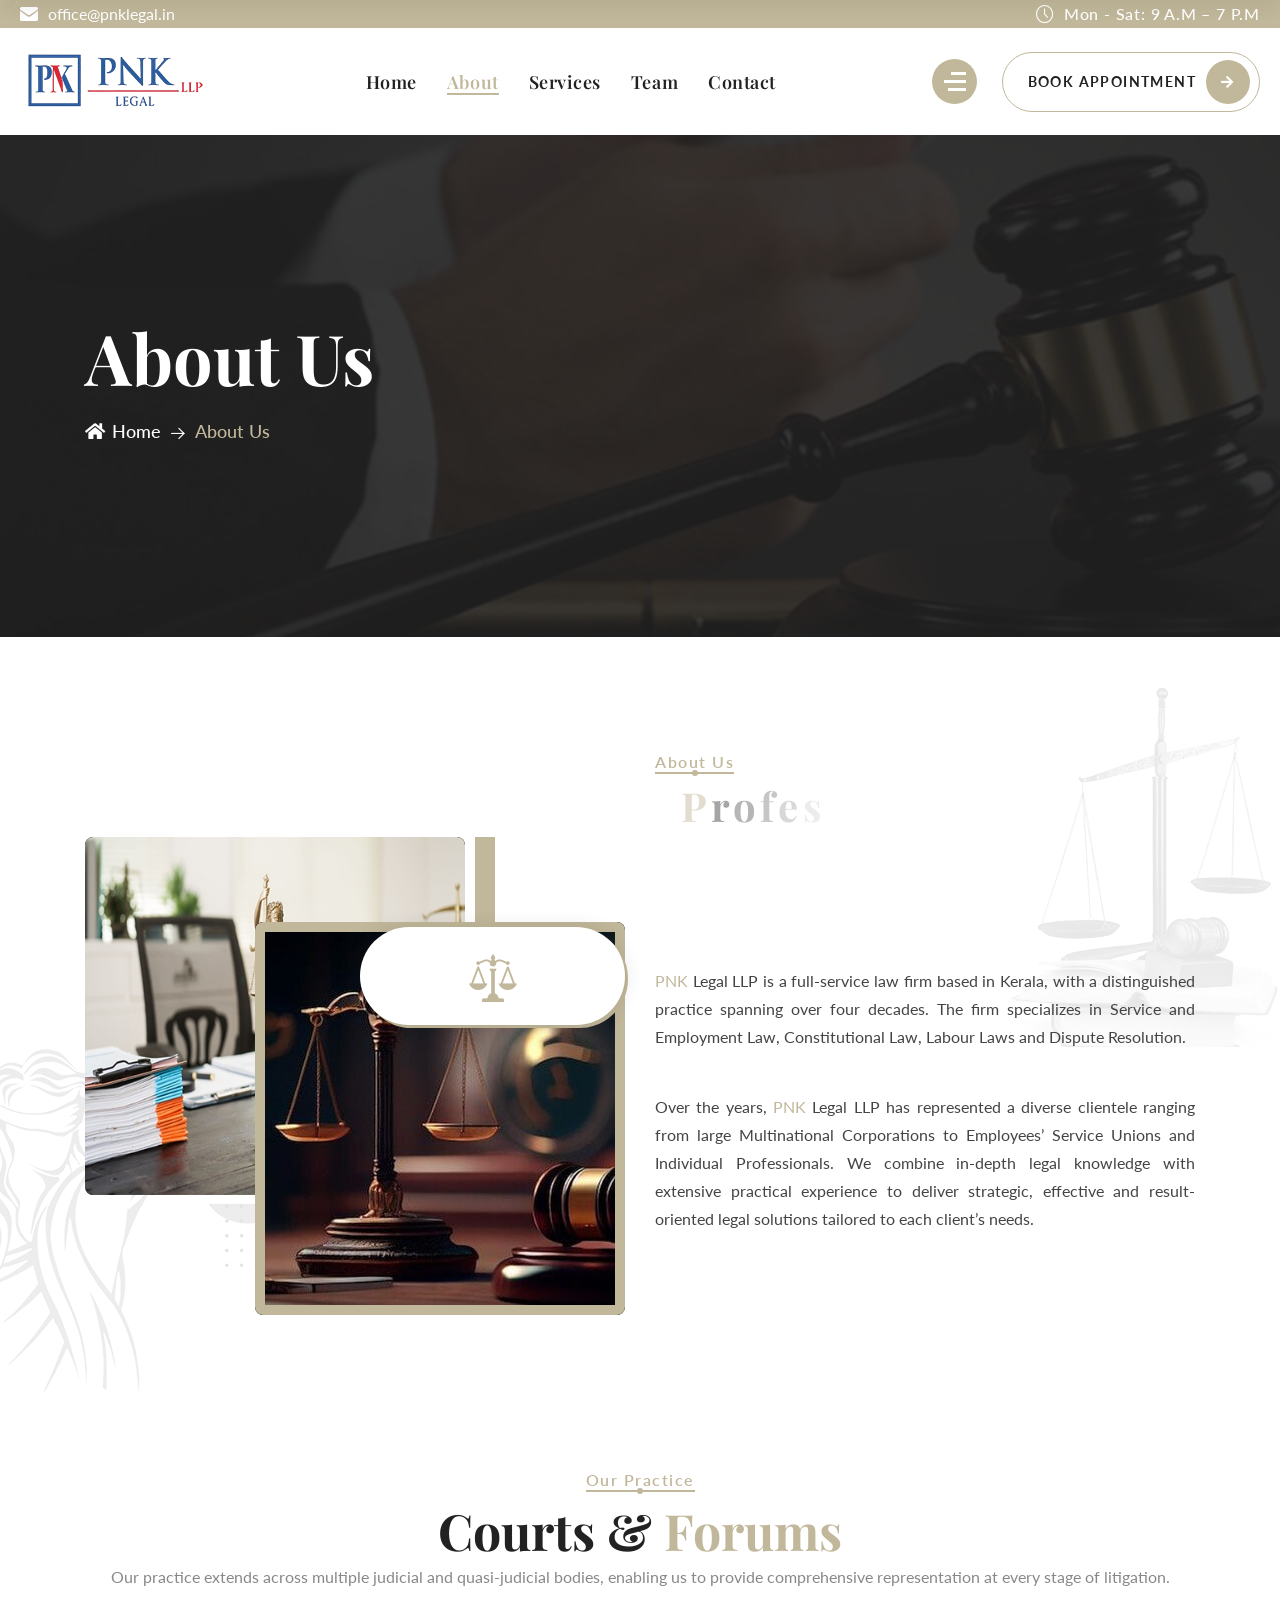
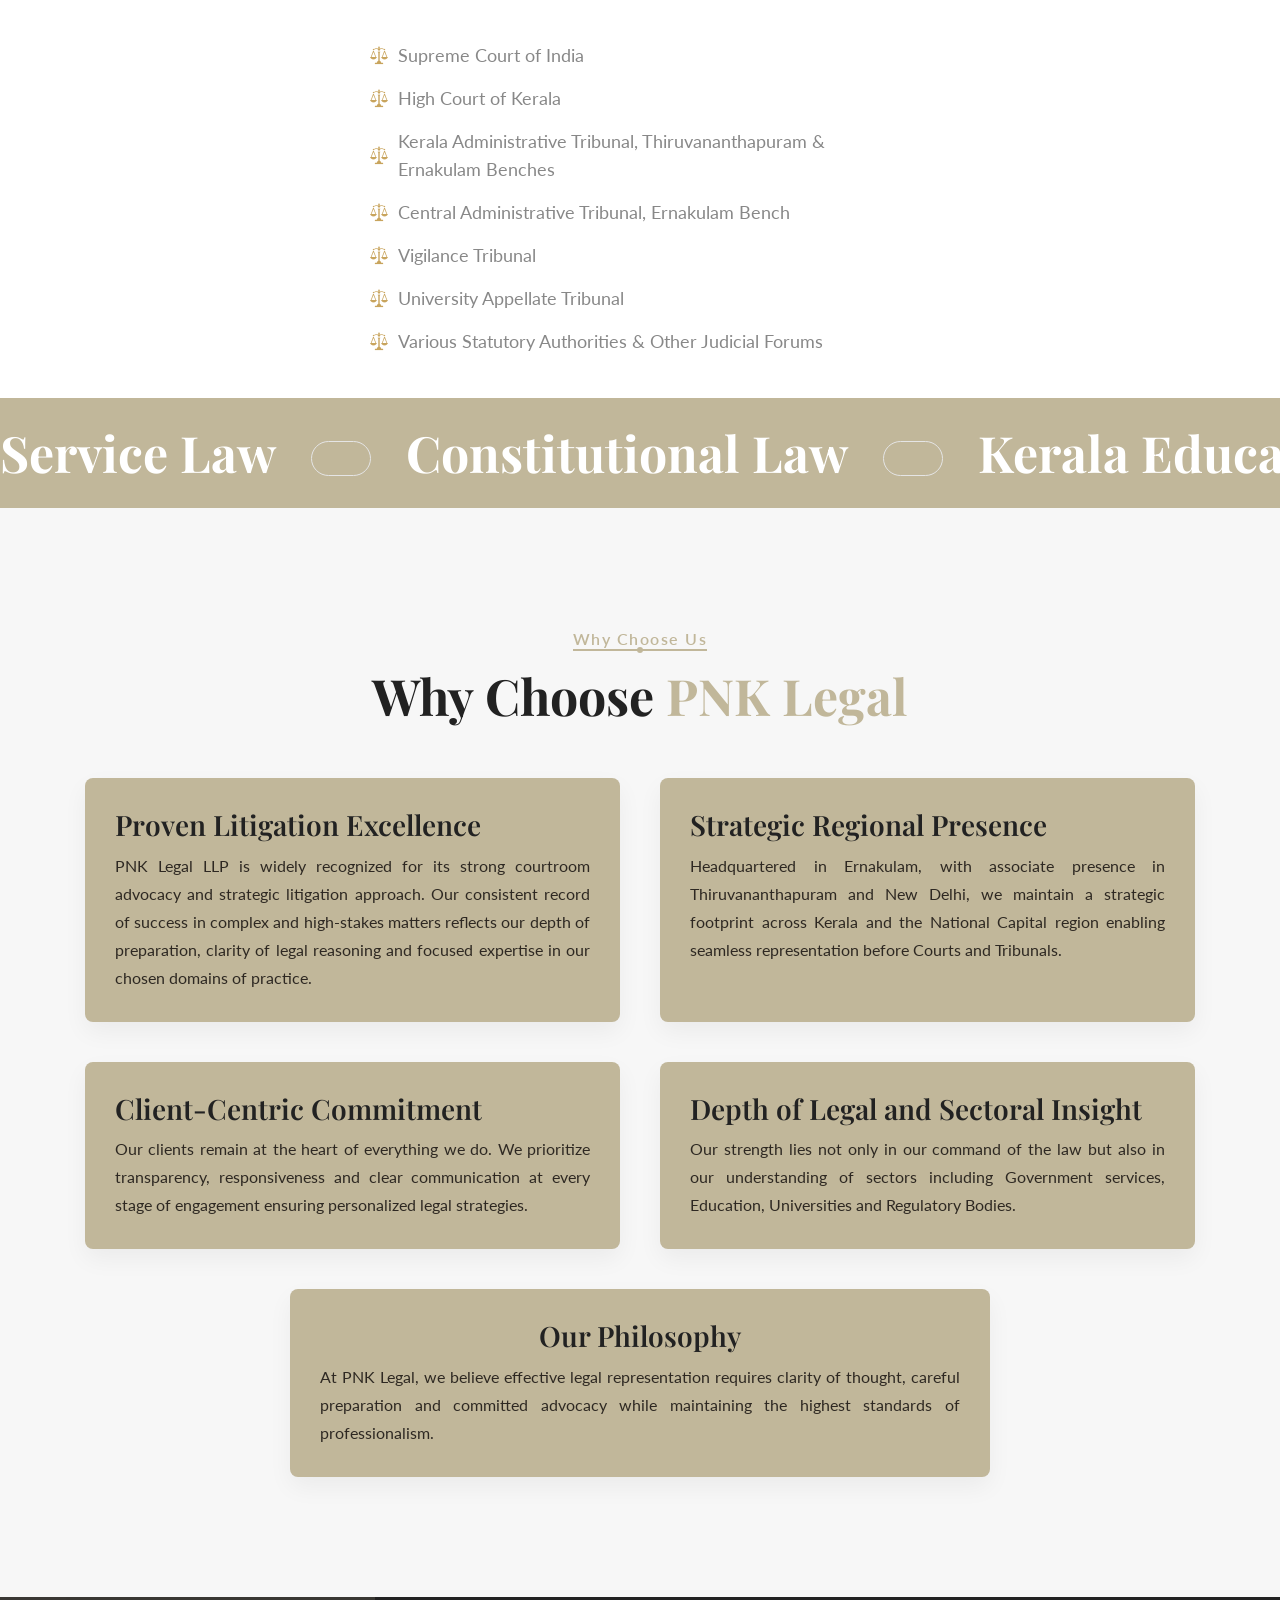
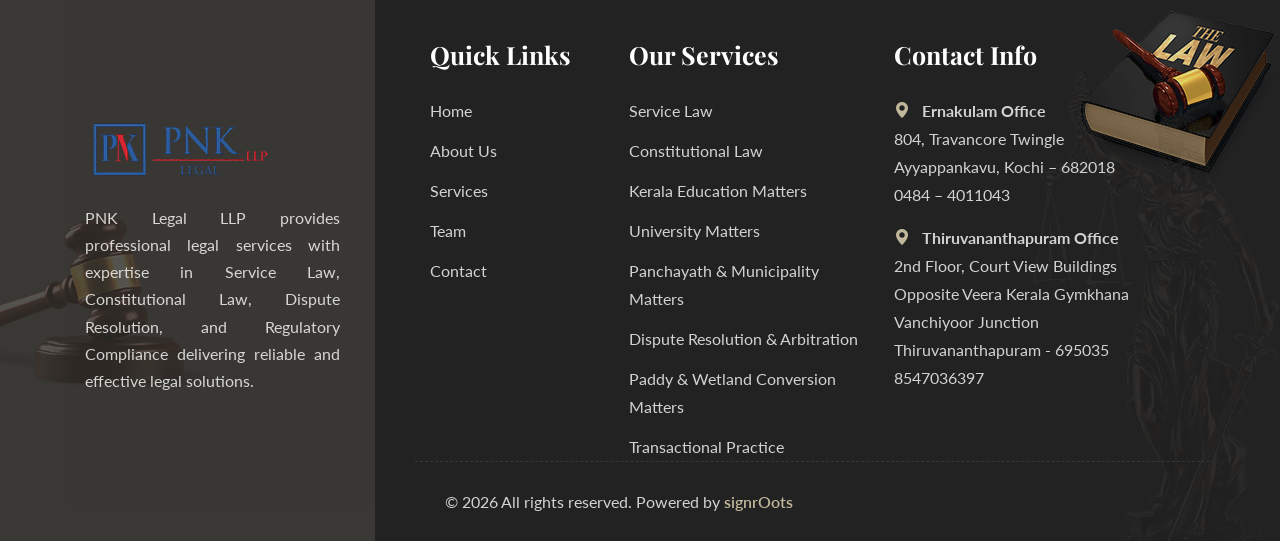
==== about.html @ c3f74a7c "Update about.html" ====
<!DOCTYPE html>
<html lang="en">

<head>
    <meta charset="UTF-8" />
    <meta name="viewport" content="width=device-width, initial-scale=1.0" />
   <title>About | PNK Legal LLP | Leading Law Firm in Kerala</title>
    <!-- favicons Icons -->
    <link rel="apple-touch-icon" sizes="180x180" href="assets/images/favicons/apple-touch-icon.png" />
    <link rel="icon" type="image/png" sizes="32x32" href="assets/images/favicons/favicon-32x32.png" />
    <link rel="icon" type="image/png" sizes="16x16" href="assets/images/favicons/favicon-16x16.png" />
    <link rel="manifest" href="assets/images/favicons/site.webmanifest" />
    <meta name="description" content="Judges HTML 5 Template " />

    <!-- fonts -->
    <link rel="preconnect" href="https://fonts.googleapis.com">
    <link rel="preconnect" href="https://fonts.gstatic.com" crossorigin>
    <link
        href="https://fonts.googleapis.com/css2?family=Lato:ital,wght@0,100;0,300;0,400;0,700;0,900;1,100;1,300;1,400;1,700;1,900&display=swap"
        rel="stylesheet">
    <link href="https://fonts.googleapis.com/css2?family=Playfair+Display:ital,wght@0,400..900;1,400..900&display=swap"
        rel="stylesheet">


    <link rel="stylesheet" href="assets/css/bootstrap.min.css" />
    <link rel="stylesheet" href="assets/css/animate.min.css" />
    <link rel="stylesheet" href="assets/css/custom-animate.css" />
    <link rel="stylesheet" href="assets/css/swiper.min.css" />
    <link rel="stylesheet" href="assets/css/font-awesome-all.css" />
    <link rel="stylesheet" href="assets/css/jarallax.css" />
    <link rel="stylesheet" href="assets/css/jquery.magnific-popup.css" />
    <link rel="stylesheet" href="assets/css/odometer.min.css" />
    <link rel="stylesheet" href="assets/css/flaticon.css">
    <link rel="stylesheet" href="assets/css/owl.carousel.min.css" />
    <link rel="stylesheet" href="assets/css/owl.theme.default.min.css" />
    <link rel="stylesheet" href="assets/css/nice-select.css" />
    <link rel="stylesheet" href="assets/css/jquery-ui.css" />
    <link rel="stylesheet" href="assets/css/twentytwenty.css" />


    <link rel="stylesheet" href="assets/css/module-css/slider.css" />
    <link rel="stylesheet" href="assets/css/module-css/footer.css" />
    <link rel="stylesheet" href="assets/css/module-css/about.css" />
    <link rel="stylesheet" href="assets/css/module-css/service.css" />
    <link rel="stylesheet" href="assets/css/module-css/why-choose.css" />
    <link rel="stylesheet" href="assets/css/module-css/testimonial.css" />
    <link rel="stylesheet" href="assets/css/module-css/case.css" />
    <link rel="stylesheet" href="assets/css/module-css/counter.css" />
    <link rel="stylesheet" href="assets/css/module-css/team.css" />
    <link rel="stylesheet" href="assets/css/module-css/pricing.css" />
    <link rel="stylesheet" href="assets/css/module-css/process.css" />
    <link rel="stylesheet" href="assets/css/module-css/sliding-text.css" />
    <link rel="stylesheet" href="assets/css/module-css/video.css" />
    <link rel="stylesheet" href="assets/css/module-css/brand.css" />
    <link rel="stylesheet" href="assets/css/module-css/blog.css" />
    <link rel="stylesheet" href="assets/css/module-css/faq.css" />
    <link rel="stylesheet" href="assets/css/module-css/skill.css" />
    <link rel="stylesheet" href="assets/css/module-css/page-header.css" />
    <link rel="stylesheet" href="assets/css/module-css/error.css" />

    <!-- template styles -->
    <link rel="stylesheet" href="assets/css/style.css" />
    <link rel="stylesheet" href="assets/css/responsive.css" />
</head>

<body class="custom-cursor">

    <div class="custom-cursor__cursor"></div>
    <div class="custom-cursor__cursor-two"></div>

    <!--Start Preloader-->
    <div class="loader js-preloader">
        <div></div>
        <div></div>
        <div></div>
    </div>
    <!--End Preloader-->

    <!--Chat Popup-->
    <div id="chat-popup" class="chat-popup">
        <div class="popup-inner">
            <div class="close-chat"><i class="fa fa-times"></i></div>
            <div class="chat-form">
                <p>Please fill out the form below and we will get back to you as soon as possible.</p>
                <form action="assets/inc/sendemail.php" method="POST" class="contact-form-validated">
                    <div class="form-group">
                        <input type="text" name="name" placeholder="Your Name" required>
                    </div>
                    <div class="form-group">
                        <input type="email" name="email" placeholder="Your Email" required>
                    </div>
                    <div class="form-group">
                        <textarea name="message" placeholder="Your Text" required></textarea>
                    </div>
                    <div class="form-group message-btn">
                        <button type="submit" class="thm-btn">
                            <span class="thm-btn-text">Submit Now</span>
                            <span class="thm-btn-icon-box"><i class="fas fa-arrow-right"></i></span>
                        </button>
                    </div>
                    <div class="result"></div>
                </form>
            </div>
        </div>
    </div>


    <!-- Start sidebar widget content -->
    <div class="xs-sidebar-group info-group info-sidebar">
        <div class="xs-overlay xs-bg-black"></div>
        <div class="xs-sidebar-widget">
            <div class="sidebar-widget-container">
                <div class="widget-heading">
                    <a href="#" class="close-side-widget">X</a>
                </div>
                <div class="sidebar-textwidget">
                    <div class="sidebar-info-contents">
                        <div class="content-inner">
                            <div class="logo">
                                <a href="index.html"><img src="assets/images/resources/logo-2.png" alt="" /></a>
                            </div>
                            <div class="content-box">
                                <h4>About Us</h4>
                                <div class="inner-text">
                                    <p> PNK Legal LLP provides professional legal services with
                                        expertise in Service Law, Constitutional Matters,
                                        Dispute Resolution and Regulatory Compliance.
                                    </p>
                                </div>
                            </div>


                            <div class="sidebar-contact-info">
                                <h4>Contact Info</h4>
                                <ul class="list-unstyled">
                                    <li>
                                        <span class="icon-pin"></span>804, Travancore Twingle<br>
                                        Ayyappankavu, Kochi – 682018
                                    </li>
                                    <li>
                                        <span class="icon-call"></span>
                                        <a href="tel:04844011043">0484 – 4011043</a>
                                    </li>
                                    <li>
                                        <span class="icon-email"></span>
                                        <a href="mailto:office@pnklegal.in">office@pnklegal.in</a>
                                    </li>
                                </ul>
                            </div>
                            <div class="thm-social-link1">
                                <ul class="social-box list-unstyled">
                                    <li>
                                        <a href="#"><i class="icon-facebook-app-symbol" aria-hidden="true"></i></a>
                                    </li>
                                    <li>
                                        <a href="#"><i class="icon-twitter" aria-hidden="true"></i></a>
                                    </li>
                                    <li>
                                        <a href="#"><i class="icon-linkedin" aria-hidden="true"></i></a>
                                    </li>
                                    <li>
                                        <a href="#"><i class="icon-pinterest" aria-hidden="true"></i></a>
                                    </li>
                                </ul>
                            </div>
                        </div>
                    </div>
                </div>
            </div>
        </div>
    </div>
    <!-- End sidebar widget content -->

    <div class="page-wrapper">
        <header class="main-header">
            <div class="main-menu__top">
                <div class="main-menu__top-inner">
                    <ul class="list-unstyled main-menu__contact-list">
                        
                        <li>
                            <div class="icon">
                                <i class="icon-email"></i>
                            </div>
                            <div class="text">
                                <p><a href="mailto:office@pnklegal.in">office@pnklegal.in</a>
                                </p>
                            </div>
                        </li>
                        
                    </ul>
                    <p class="main-menu__top-welcome-text">Welcome to Our Judges Office</p>
                    <div class="main-menu__top-right">
                        <div class="main-menu__top-time">
                            <div class="main-menu__top-time-icon">
                                <span class="icon-clock"></span>
                            </div>
                            <p class="main-menu__top-text">Mon - Sat: 9 A.M – 7 P.M</p>
                        </div>
                    </div>
                </div>
            </div>
            <nav class="main-menu">
                <div class="main-menu__wrapper">
                    <div class="main-menu__wrapper-inner">
                        <div class="main-menu__left">
                            <div class="main-menu__logo">
                                <a href="index.html"><img src="assets/images/resources/logo-1.png" alt=""></a>
                            </div>
                        </div>
                        <div class="main-menu__main-menu-box">
                            <a href="#" class="mobile-nav__toggler"><i class="fa fa-bars"></i></a>
                            <ul class="main-menu__list">
                                 <ul class="main-menu__list">
                                <li class="megamenu">
                                    <a href="index.html">Home </a>
                                </li>  
                                <li>
                                    <a href="about.html">About</a>
                                </li>
                                <li>
                                    <a href="services.html">Services</a> 
                                </li>
                                <li>
                                    <a href="team.html">Team</a>
                                </li>
                                <li>
                                    <a href="contact.html">Contact</a>
                                </li>
                            </ul>
                        </div>
                        <div class="main-menu__right">
                            <div class="main-menu__call">
                                <div class="main-menu__call-icon">
                                    <i class="icon-call"></i>
                                </div>
                                <div class="main-menu__call-content">
                                    <p class="main-menu__call-sub-title">Call Anytime</p>
                                   <h5 class="main-menu__call-number"><a href="tel:04844011043">0484 – 4011043</a></h5>
                                </div>
                            </div>
                         
                            <div class="main-menu__nav-sidebar-icon">
                                <a class="navSidebar-button" href="#">
                                    <span class="icon-dots-menu-one"></span>
                                    <span class="icon-dots-menu-two"></span>
                                    <span class="icon-dots-menu-three"></span>
                                </a>
                            </div>
                            <div class="main-menu__btn-box">
                                <a href="contact.html" class="thm-btn">
                                    <span class="thm-btn-text">Book appointment</span>
                                    <span class="thm-btn-icon-box"><i class="fas fa-arrow-right"></i></span>
                                </a>
                            </div>
                        </div>
                    </div>
                </div>
            </nav>
        </header>

        <div class="stricky-header stricked-menu main-menu">
            <div class="sticky-header__content"></div><!-- /.sticky-header__content -->
        </div><!-- /.stricky-header -->


        <!--Page Header Start-->
        <section class="page-header">
            <div class="page-header__bg" style="background-image: url(assets/images/backgrounds/page-header-bg.jpg);">
            </div>
            <div class="container">
                <div class="page-header__inner">
                    <h2>About Us</h2>
                    <div class="thm-breadcrumb__box">
                        <ul class="thm-breadcrumb list-unstyled">
                            <li><a href="index.html"><i class="fas fa-home"></i>Home</a></li>
                            <li><span class="icon-right-arrow-1"></span></li>
                            <li class="active">About Us</li>
                        </ul>
                    </div>
                </div>
            </div>
        </section>
        <!--Page Header End-->
    <!--About One Start -->
        <section class="about-one">
            <div class="about-one__shape-3 float-bob-x">
                <img src="assets/images/shapes/about-one-shape-3.png" alt="">
            </div>
            <div class="about-one__shape-4 float-bob-y">
                <img src="assets/images/shapes/about-one-shape-4.png" alt="">
            </div>
            <div class="container">
                <div class="row">
                    <div class="col-xl-6">
                        <div class="about-one__left wow slideInLeft" data-wow-delay="100ms" data-wow-duration="2500ms">
                            <div class="about-one__img-box">
                                <div class="about-one__img">
                                    <img src="assets/images/resources/about-one-img-1.jpg" alt="">
                                </div>
                                <div class="about-one__img-two">
                                    <img src="assets/images/resources/about-one-img-2.jpg" alt="">
                                </div>
                                <div class="about-one__satisfied-box img-bounce">
                                    <div class="about-one__satisfied-box-inner">
                                        <div class="about-one__satisfied-icon">
                                            <span class="icon-scales-of-justice"></span>
                                        </div>
                                    </div>
                                    <div class="about-one__satisfied-box-shape"></div>
                                </div>
                                
                                <div class="about-one__high-quality-service-box">
                                    <div class="about-one__high-quality-service">
                                        <h5>Best Lawyer For You</h5>
                                       
                                    </div>
                                </div>
                            </div>
                            <div class="about-one__shape-1"></div>
                            <div class="about-one__shape-2">
                                <img src="assets/images/shapes/about-one-shape-2.png" alt="">
                            </div>
                        </div>
                    </div>
                    <div class="col-xl-6">
                        <div class="about-one__right">
                            <div class="section-title text-left sec-title-animation animation-style2">
                                <div class="section-title__tagline-box">
                                    <span class="section-title__tagline">About Us</span>
                                    <div class="section-title__tagline-shape"></div>
                                </div>
                               <h2 class="section-title__title title-animation"><span>P</span>rofessionalism <br><span>N</span>egotiation
                                    <br><span>K</span>nowledge
                                </h2>
                            </div>
                           <p class="about-one__text" style="text-align: justify;">
                            <span style="color:#c1b79a;">PNK  </span> Legal LLP is a full-service law firm based in Kerala, with a distinguished practice
                            spanning over four decades. The firm specializes in Service and Employment Law,
                            Constitutional Law, Labour Laws and Dispute Resolution.
                        </p>


                   <p class="about-one__text" style="text-align: justify;">
                        Over the years, <span style="color:#c1b79a;">PNK  </span> Legal LLP has represented a diverse clientele ranging from large
                       Multinational Corporations to Employees’ Service Unions and Individual Professionals.
                        We combine in-depth legal knowledge with extensive practical experience to deliver
                        strategic, effective and result-oriented legal solutions tailored to each client’s needs.
                    </p>
                           
                        </div>
                    </div>
                </div>
            </div>
        </section>
        <!--About One End -->

<!-- Courts & Forums Start -->
<section class="courts-forums pt-120 pb-120">
<div class="container">

<div class="section-title text-center">
<div class="section-title__tagline-box">
<span class="section-title__tagline">Our Practice</span>
<div class="section-title__tagline-shape"></div>
</div>

<h2 class="section-title__title">
Courts & <span>Forums</span>
</h2>

<p>
Our practice extends across multiple judicial and quasi-judicial bodies,
enabling us to provide comprehensive representation at every stage of litigation.
</p>
</div>


<div class="row justify-content-center">
<div class="col-xl-6">

<ul class="courts-list list-unstyled">

<li>
<span class="icon-scales-of-justice"></span>
Supreme Court of India
</li>

<li>
<span class="icon-scales-of-justice"></span>
High Court of Kerala
</li>
<li>
<span class="icon-scales-of-justice"></span>
Kerala Administrative Tribunal, Thiruvananthapuram & Ernakulam Benches
</li>

<li>
<span class="icon-scales-of-justice"></span>
Central Administrative Tribunal, Ernakulam Bench
</li>

<li>
<span class="icon-scales-of-justice"></span>
Vigilance Tribunal
</li>

<li>
<span class="icon-scales-of-justice"></span>
University Appellate Tribunal
</li>

<li>
<span class="icon-scales-of-justice"></span>
Various Statutory Authorities & Other Judicial Forums
</li>

</ul>
<br>


</div>
</div>

</div>

</section>
<!-- Courts & Forums End -->
<!-- Courts & Forums End -->

         <!-- Sliding Text One Start -->
<section class="sliding-text-one">
    <div class="sliding-text-one__wrap">
        <ul class="sliding-text-one__list list-unstyled marquee_mode">
            
            <li>
                <h2 data-hover="Service Law" class="sliding-text-one__title">Service Law</h2>
            </li>
            <li><span></span></li>

            <li>
                <h2 data-hover="Constitutional Law" class="sliding-text-one__title">Constitutional Law</h2>
            </li>
            <li><span></span></li>

            <li>
                <h2 data-hover="Kerala Education Act & Rules" class="sliding-text-one__title">Kerala Education Act & Rules</h2>
            </li>
            <li><span></span></li>

            <li>
                <h2 data-hover="University Matters" class="sliding-text-one__title">University Matters</h2>
            </li>
            <li><span></span></li>

        </ul>
    </div>
</section>
<!-- Sliding Text One End -->
 <!--Why Choose One Start -->
<section class="why-choose-one">

    <div class="container">

        <div class="section-title text-center">
            <span class="section-title__tagline">Why Choose Us</span>
            <h2 class="section-title__title">Why Choose <span>PNK Legal</span></h2>
        </div>

        <div class="why-grid">

            <!-- Block 1 -->
            <div class="why-content-block">
                <h3>Proven Litigation Excellence</h3>
                 <p style="text-align: justify;">
                    PNK Legal LLP is widely recognized for its strong courtroom advocacy and strategic litigation approach. Our consistent record of success in complex and high-stakes matters reflects our depth of preparation, clarity of legal reasoning and focused expertise in our chosen domains of practice.
                </p>
            </div>

            <!-- Block 2 -->
            <div class="why-content-block">
                <h3>Strategic Regional Presence</h3>
                <p style="text-align: justify;">
                    Headquartered in Ernakulam, with associate presence in Thiruvananthapuram and New Delhi, we maintain a strategic footprint across Kerala and the National Capital region enabling seamless representation before Courts and Tribunals.
                </p>
            </div>

            <!-- Block 3 -->
            <div class="why-content-block">
                <h3>Client-Centric Commitment</h3>
                 <p style="text-align: justify;">
                    Our clients remain at the heart of everything we do. We prioritize transparency, responsiveness and clear communication at every stage of engagement ensuring personalized legal strategies.
                </p>
            </div>

            <!-- Block 4 -->
            <div class="why-content-block">
                <h3>Depth of Legal and Sectoral Insight</h3>
                <p style="text-align: justify;">
                    Our strength lies not only in our command of the law but also in our understanding of sectors including Government services, Education, Universities and Regulatory Bodies.
                </p>
            </div>

            <!-- Block 5 -->
            <div class="why-content-block why-last">
                <h3>Our Philosophy</h3>
                 <p style="text-align: justify;">
                    At PNK Legal, we believe effective legal representation requires clarity of thought, careful preparation and committed advocacy while maintaining the highest standards of professionalism.
                </p>
            </div>

        </div>

    </div>

</section>
<!--Why Choose One End -->



 <!--Site Footer Start-->
        <footer class="site-footer">
         <div class="site-footer__shape-1">
             <img src="assets/images/shapes/site-footer-shape-1.png" alt="">
        </div>
        <div class="site-footer__shape-2 float-bob-y">
            <img src="assets/images/shapes/site-footer-shape-2.png" alt="">
        </div>
        <div class="site-footer__shape-3 float-bob-y">
            <img src="assets/images/shapes/site-footer-shape-3.png" alt="">
        </div>
        <div class="container">
        <div class="site-footer__top">
         <div class="row">

        <!-- Logo & About -->
            <div class="col-xl-3 wow fadeInUp" data-wow-delay="100ms">
                <div class="footer-widget__column footer-widget__about">
                    <div class="site-footer__bg-color"></div>

                    <div class="footer-widget__logo">
                        <a href="index.html">
                            <img src="assets/images/resources/logo-2.png" alt="">
                        </a>
                    </div>

                   <p class="footer-widget__about-text" style="text-align: justify;">
                   PNK Legal LLP provides professional legal services with expertise in Service Law, Constitutional Law, Dispute Resolution, and Regulatory Compliance delivering reliable and effective legal solutions.
                   </p>
                  
                </div>
                </div>
                <div class="col-xl-9">
                    <div class="footer-widget__right">

                        <div class="footer-widget__right-bottom">
                            <div class="row">

                                 <!-- Quick Links -->
                                    <div class="col-xl-3 col-lg-3 col-md-6 wow fadeInUp" data-wow-delay="200ms">
                                    <div class="footer-widget__column footer-widget__usefull-link">
                                    <div class="footer-widget__title-box">
                                    <h3 class="footer-widget__title">Quick Links</h3>
                                    </div>
                                    <ul class="footer-widget__link list-unstyled">
                                        <li><a href="index.html">Home</a></li>
                                        <li><a href="about.html">About Us</a></li>
                                        <li><a href="services.html">Services</a></li>
                                        <li><a href="team.html">Team</a></li>
                                        <li><a href="contact.html">Contact</a></li>
                                    </ul>

                                </div>
                            </div>

                                <!-- Services -->
                                <div class="col-xl-4 col-lg-4 col-md-4 wow fadeInUp" data-wow-delay="300ms">
                                    <div class="footer-widget__column footer-widget__services">

                                        <div class="footer-widget__title-box">
                                            <h3 class="footer-widget__title">Our Services</h3>
                                        </div>

                                        <ul class="footer-widget__link list-unstyled">
                                            <li><a href="services.html">Service Law</a></li>
                                            <li><a href="services.html">Constitutional Law</a></li>
                                            <li><a href="services.html">Kerala Education Matters</a></li>
                                            <li><a href="services.html">University Matters</a></li>
                                            <li><a href="services.html">Panchayath & Municipality Matters</a></li>
                                            <li><a href="services.html">Dispute Resolution & Arbitration</a></li>
                                            <li><a href="services.html">Paddy & Wetland Conversion Matters</a></li>
                                            <li><a href="services.html">Transactional Practice</a></li>
                                        </ul>

                                    </div>
                                </div>

                            <!-- Contact -->
                        <div class="col-xl-5 col-lg-5 col-md-12 wow fadeInUp" data-wow-delay="400ms">
                            <div class="footer-widget__contact-box">

                                <div class="footer-widget__title-box">
                                    <h3 class="footer-widget__title">Contact Info </h3>
                                </div>

                                <ul class="footer-widget__contact list-unstyled">

                                    <!-- Ernakulam Office -->
                                    <li>
                                        <div class="content">
                                            <p>
                                                <span class="icon-pin"></span>
                                                <strong>Ernakulam Office</strong>
                                            </p>

                                            <p>
                                                <a href="https://www.google.com/maps?ll=9.997323,76.279696&z=16&t=m&hl=en&gl=IN&mapclient=embed&cid=12122446408481358059" target="_blank">
                                                    804, Travancore Twingle<br>
                                                    Ayyappankavu, Kochi – 682018
                                                </a>
                                            </p>

                                        <p>
                                    
                                            <a href="tel:04844011043">0484 – 4011043</a>
                                        </p>
                                        </div>
                                    </li>

                                    <!-- Thiruvananthapuram Office -->
                                    <li>
                                        <div class="content">
                                            <p>
                                                <span class="icon-pin"></span>
                                                <strong>Thiruvananthapuram Office</strong>
                                            </p>

                                            <p>
                                                 <a href="https://www.google.com/maps?ll=8.49457,76.940472&z=16&t=m&hl=en-US&gl=US&mapclient=embed&cid=15357758163379242564" target="_blank">

                                                2nd Floor, Court View Buildings<br>
                                                Opposite Veera Kerala Gymkhana<br>
                                                Vanchiyoor Junction<br>
                                                Thiruvananthapuram - 695035
                                                </a>
                                            </p>

                                            <p>
                                        
                                            <a href="tel:8547036397">8547036397</a>
                                            </p>
                                        </div>
                                    </li>

                                </ul>

                            </div>
                        </div>

                <!-- Footer Bottom -->
                <div class="site-footer__bottom">
                    <div class="container">
                        <div class="site-footer__bottom-inner">
                            <p class="site-footer__bottom-text">
                                © 2026 All rights reserved. Powered by
                                <a href="https://signroots.com/" target="_blank">signrOots</a>
                            </p>
                        </div>
                    </div>
                </div>
            </footer>
            <!--Site Footer End-->




    </div><!-- /.page-wrapper -->


    <div class="mobile-nav__wrapper">
        <div class="mobile-nav__overlay mobile-nav__toggler"></div>
        <!-- /.mobile-nav__overlay -->
        <div class="mobile-nav__content">
            <span class="mobile-nav__close mobile-nav__toggler"><i class="fa fa-times"></i></span>

            <div class="logo-box">
                <a href="index.html" aria-label="logo image"><img src="assets/images/resources/logo-2.png" width="140"
                        alt="" /></a>
            </div>
            <!-- /.logo-box -->
            <div class="mobile-nav__container"></div>
            <!-- /.mobile-nav__container -->

            <ul class="mobile-nav__contact list-unstyled">
                     <li>
                    <i class="fa fa-envelope"></i>
                    <a href="mailto:office@pnklegal.in">office@pnklegal.in</a>
                </li>
                <li>
                    <i class="fas fa-phone"></i>
                    <a href="tel:04844011043">0484 – 4011043</a>
                </li>
            </ul><!-- /.mobile-nav__contact -->
            <div class="mobile-nav__top">
                <div class="mobile-nav__social">
                    <a href="#" class="fab fa-twitter"></a>
                    <a href="#" class="fab fa-facebook-square"></a>
                    <a href="#" class="fab fa-pinterest-p"></a>
                    <a href="#" class="fab fa-instagram"></a>
                </div><!-- /.mobile-nav__social -->
            </div><!-- /.mobile-nav__top -->



        </div>
        <!-- /.mobile-nav__content -->
    </div>
    <!-- /.mobile-nav__wrapper -->

    <!-- Search Popup -->
    <div class="search-popup">
        <div class="color-layer"></div>
        <button class="close-search"><span class="far fa-times fa-fw"></span></button>
        <form method="post" action="blog.html">
            <div class="form-group">
                <input type="search" name="search-field" value="" placeholder="Search Here" required="">
                <button type="submit"><i class="fas fa-search"></i></button>
            </div>
        </form>
    </div>
    <!-- End Search Popup -->

    <a href="#" data-target="html" class="scroll-to-target scroll-to-top">
        <span class="scroll-to-top__wrapper"><span class="scroll-to-top__inner"></span></span>
        <span class="scroll-to-top__text"> Go Back Top</span>
    </a>


    <script src="assets/js/jquery-latest.js"></script>
    <script src="assets/js/bootstrap.bundle.min.js"></script>
    <script src="assets/js/jarallax.min.js"></script>
    <script src="assets/js/jquery.ajaxchimp.min.js"></script>
    <script src="assets/js/jquery.appear.min.js"></script>
    <script src="assets/js/swiper.min.js"></script>
    <script src="assets/js/jquery.circle-progress.min.js"></script>
    <script src="assets/js/knob.js"></script>
    <script src="assets/js/jquery.magnific-popup.min.js"></script>
    <script src="assets/js/jquery.validate.min.js"></script>
    <script src="assets/js/odometer.min.js"></script>
    <script src="assets/js/wNumb.min.js"></script>
    <script src="assets/js/wow.js"></script>
    <script src="assets/js/isotope.js"></script>
    <script src="assets/js/owl.carousel.min.js"></script>
    <script src="assets/js/jquery-ui.js"></script>
    <script src="assets/js/jquery.circleType.js"></script>
    <script src="assets/js/jquery.lettering.min.js"></script>
    <script src="assets/js/jquery.fittext.js"></script>
    <script src="assets/js/jquery.nice-select.min.js"></script>
    <script src="assets/js/marquee.min.js"></script>
    <script src="assets/js/countdown.min.js"></script>
    <script src="assets/js/jquery-sidebar-content.js"></script>
    <script src="assets/js/twentytwenty.js"></script>
    <script src="assets/js/jquery.event.move.js"></script>
    <script src="assets/js/gsap/gsap.js"></script>
    <script src="assets/js/gsap/ScrollTrigger.js"></script>
    <script src="assets/js/gsap/SplitText.js"></script>




    <!-- template js -->
    <script src="assets/js/script.js"></script>
</body>

</html>
---- assets/css/twentytwenty.css ----
.twentytwenty-horizontal .twentytwenty-handle:before,
.twentytwenty-horizontal .twentytwenty-handle:after,
.twentytwenty-vertical .twentytwenty-handle:before,
.twentytwenty-vertical .twentytwenty-handle:after {
  content: " ";
  display: block;
  background: white;
  position: absolute;
  z-index: 30;
  -webkit-box-shadow: 0px 0px 12px rgba(51, 51, 51, 0.5);
  -moz-box-shadow: 0px 0px 12px rgba(51, 51, 51, 0.5);
  box-shadow: 0px 0px 12px rgba(51, 51, 51, 0.5);
}

.twentytwenty-horizontal .twentytwenty-handle:before,
.twentytwenty-horizontal .twentytwenty-handle:after {
  width: 6px;
  height: 9999px;
  left: 50%;
  margin-left: -2.5px;
}

.twentytwenty-vertical .twentytwenty-handle:before,
.twentytwenty-vertical .twentytwenty-handle:after {
  width: 9999px;
  height: 3px;
  top: 50%;
  margin-top: -1.5px;
}

.twentytwenty-before-label,
.twentytwenty-after-label,
.twentytwenty-overlay {
  position: absolute;
  top: 0;
  width: 100%;
  height: 100%;
}

.twentytwenty-before-label,
.twentytwenty-after-label,
.twentytwenty-overlay {
  -webkit-transition-duration: 0.5s;
  -moz-transition-duration: 0.5s;
  transition-duration: 0.5s;
}

.twentytwenty-before-label,
.twentytwenty-after-label {
  -webkit-transition-property: opacity;
  -moz-transition-property: opacity;
  transition-property: opacity;
}

.twentytwenty-before-label:before,
.twentytwenty-after-label:before {
  color: white;
  font-size: 13px;
  letter-spacing: 0.1em;
}

.twentytwenty-before-label:before,
.twentytwenty-after-label:before {
  position: absolute;
  background: rgba(255, 255, 255, 0.2);
  line-height: 38px;
  padding: 0 20px;
  -webkit-border-radius: 2px;
  -moz-border-radius: 2px;
  border-radius: 2px;
}

.twentytwenty-horizontal .twentytwenty-before-label:before,
.twentytwenty-horizontal .twentytwenty-after-label:before {
  bottom: 0px;
  margin-top: -19px;
}

.twentytwenty-vertical .twentytwenty-before-label:before,
.twentytwenty-vertical .twentytwenty-after-label:before {
  left: 50%;
  margin-left: -45px;
  text-align: center;
  width: 90px;
}

.twentytwenty-left-arrow,
.twentytwenty-right-arrow,
.twentytwenty-up-arrow,
.twentytwenty-down-arrow {
  width: 0;
  height: 0;
  border: 6px inset transparent;
  position: absolute;
}

.twentytwenty-left-arrow,
.twentytwenty-right-arrow {
  top: 50%;
  margin-top: -6px;
}

.twentytwenty-up-arrow,
.twentytwenty-down-arrow {
  left: 50%;
  margin-left: -6px;
}

.twentytwenty-container {
  -webkit-box-sizing: content-box;
  -moz-box-sizing: content-box;
  box-sizing: content-box;
  z-index: 0;
  overflow: hidden;
  position: relative;
  -webkit-user-select: none;
  -moz-user-select: none;
}

.twentytwenty-container img {
  max-width: 100%;
  position: absolute;
  top: 0;
  display: block;
}

.twentytwenty-container.active .twentytwenty-overlay,
.twentytwenty-container.active :hover.twentytwenty-overlay {
  background: rgba(0, 0, 0, 0);
}

.twentytwenty-container.active .twentytwenty-overlay .twentytwenty-before-label,
.twentytwenty-container.active .twentytwenty-overlay .twentytwenty-after-label,
.twentytwenty-container.active :hover.twentytwenty-overlay .twentytwenty-before-label,
.twentytwenty-container.active :hover.twentytwenty-overlay .twentytwenty-after-label {
  opacity: 0;
}

.twentytwenty-container * {
  -webkit-box-sizing: content-box;
  -moz-box-sizing: content-box;
  box-sizing: content-box;
}

.twentytwenty-before-label {
  opacity: 0;
}

.twentytwenty-before-label:before {
  content: attr(data-content);
}

.twentytwenty-after-label {
  opacity: 0;
}

.twentytwenty-after-label:before {
  content: attr(data-content);
}

.twentytwenty-horizontal .twentytwenty-before-label:before {
  left: 10px;
}

.twentytwenty-horizontal .twentytwenty-after-label:before {
  right: 10px;
}

.twentytwenty-vertical .twentytwenty-before-label:before {
  top: 10px;
}

.twentytwenty-vertical .twentytwenty-after-label:before {
  bottom: 10px;
}


.twentytwenty-overlay:hover .twentytwenty-after-label {
  opacity: 0;
}

.twentytwenty-overlay:hover .twentytwenty-before-label {
  opacity: 0;
}

.twentytwenty-before {
  z-index: 20;
}

.twentytwenty-after {
  z-index: 10;
}

.twentytwenty-handle {
  height: 60px;
  width: 60px;
  position: absolute;
  left: 50%;
  top: 50%;
  margin-left: -29px;
  margin-top: -22px;
  border-radius: 50%;
  z-index: 40;
  cursor: pointer;
  background-color: var(--tecture-white);
  box-shadow: none;
}

.twentytwenty-horizontal .twentytwenty-handle:before {
  bottom: 50%;
  margin-bottom: 22px;
  -webkit-box-shadow: none;
  -moz-box-shadow: none;
  box-shadow: none;
}

.twentytwenty-horizontal .twentytwenty-handle:after {
  top: 50%;
  margin-top: 22px;
  -webkit-box-shadow: none;
  -moz-box-shadow: none;
  box-shadow: none;
}

.twentytwenty-vertical .twentytwenty-handle:before {
  left: 50%;
  margin-left: 22px;
  -webkit-box-shadow: 3px 0 0 white, 0px 0px 12px rgba(51, 51, 51, 0.5);
  -moz-box-shadow: 3px 0 0 white, 0px 0px 12px rgba(51, 51, 51, 0.5);
  box-shadow: 3px 0 0 white, 0px 0px 12px rgba(51, 51, 51, 0.5);
}

.twentytwenty-vertical .twentytwenty-handle:after {
  right: 50%;
  margin-right: 22px;
  -webkit-box-shadow: -3px 0 0 white, 0px 0px 12px rgba(51, 51, 51, 0.5);
  -moz-box-shadow: -3px 0 0 white, 0px 0px 12px rgba(51, 51, 51, 0.5);
  box-shadow: -3px 0 0 white, 0px 0px 12px rgba(51, 51, 51, 0.5);
}

.twentytwenty-left-arrow {
  border-right: 6px solid var(--tecture-base);
  left: 50%;
  margin-left: -17px;
}

.twentytwenty-right-arrow {
  border-left: 6px solid var(--tecture-base);
  right: 50%;
  margin-right: -17px;
}

.twentytwenty-up-arrow {
  border-bottom: 6px solid var(--tecture-base);
  top: 50%;
  margin-top: -17px;
}

.twentytwenty-down-arrow {
  border-top: 6px solid var(--tecture-base);
  bottom: 50%;
  margin-bottom: -17px;
}
---- assets/css/module-css/slider.css ----
/*--------------------------------------------------------------
# Main Slider Three
--------------------------------------------------------------*/
.main-slider {
    position: relative;
    display: block;
    background-color: var(--judges-black);
    z-index: 10;
}

.main-slider .item {
    position: relative;
    padding-top: 195px;
    padding-bottom: 200px;
    background-color: var(--judges-black);
    overflow: hidden;
    z-index: 10;
}

.main-slider__bg {
    position: absolute;
    top: 0;
    bottom: 0;
    right: 0;
    left: 0;
    background-repeat: no-repeat;
    background-position: center;
    background-size: cover;
    overflow: hidden;
    transform: scale(1);
    transition: transform 10000ms ease, -webkit-transform 10000ms ease;
    overflow: hidden;
    z-index: -1;
}

.main-slider__bg:before {
    content: "";
    position: absolute;
    top: 0;
    bottom: 0;
    left: 0;
    right: 0;
    background: #000000;
    background: linear-gradient(90deg, rgba(0, 0, 0, 1) 0%, rgba(0, 0, 0, 0.84) 30%, rgba(0, 0, 0, 0) 70%);
    z-index: -1;
}

.active .main-slider__bg {
    transform: scale(1.1);
}

.main-slider__overly {
    position: absolute;
    top: 0;
    bottom: 0;
    right: 0;
    left: 0;
    background-color: var(--judges-black);
    opacity: .7;
    z-index: -1;
}

.main-slider__shape-1 {
    position: absolute;
    left: -50px;
    bottom: -227px;
    width: 874px;
    height: 500px;
    background-color: var(--judges-base);
    opacity: .05;
    z-index: -1;
    clip-path: polygon(50% 0%, 100% 38%, 82% 100%, 18% 100%, 0% 38%);
}

.main-slider__shape-2 {
    position: absolute;
    bottom: -40px;
    left: -50px;
    z-index: -1;
}

.main-slider__shape-2 img {
    width: auto !important;
}

.main-slider__shape-3 {
    position: absolute;
    top: 40px;
    left: 0;
    z-index: -1;
}

.main-slider__shape-3 img {
    width: auto !important;
    opacity: .10;
    animation: shake-l-r 4s linear 0s infinite;
    filter: invert(1);
}

.main-slider__shape-4 {
    position: absolute;
    bottom: -200px;
    right: 0px;
    z-index: -1;
}

.main-slider__shape-4 img {
    width: auto !important;
    opacity: .10;
}

.main-slider__content {
    position: relative;
    display: block;
    z-index: 10;
}

.main-slider__sub-title-box {
    position: relative;
    display: flex;
    align-items: center;
    flex-wrap: wrap;
    gap: 10px;
    opacity: 0;
    -webkit-transform: perspective(400px) rotateY(0deg) translateY(-80px);
    -ms-transform: perspective(400px) rotateY(0deg) translateY(-80px);
    transform: perspective(400px) rotateY(0deg) translateY(-80px);
    -webkit-transform-origin: bottom;
    -ms-transform-origin: bottom;
    transform-origin: bottom;
    -webkit-transition: all 1500ms ease;
    -moz-transition: all 1500ms ease;
    -ms-transition: all 1500ms ease;
    -o-transition: all 1500ms ease;
    transition: all 1500ms ease;
}

.active .main-slider__sub-title-box {
    opacity: 1;
    -webkit-transform: perspective(400px) rotateY(0deg) translateY(0px);
    -ms-transform: perspective(400px) rotateY(0deg) translateY(0px);
    transform: perspective(400px) rotateY(0deg) translateY(0px);
    -webkit-transition-delay: 1200ms;
    -moz-transition-delay: 1200ms;
    -ms-transition-delay: 1200ms;
    -o-transition-delay: 1200ms;
    transition-delay: 1200ms;
}

.main-slider__sub-title {
    font-size: 18px;
    line-height: 24px;
    color: var(--judges-base);
    font-weight: 600;
    letter-spacing: 0.03em;
    text-transform: capitalize;
}

.main-slider__sub-title-shape {
    position: relative;
    display: block;
    height: 1px;
    width: 40px;
    background-color: var(--judges-base);
}

.main-slider__title {
    position: relative;
    display: block;
    font-size: 60px;
    color: var(--judges-white);
    font-weight: 800;
    line-height: 1.3em;
    text-transform: capitalize;
    margin-top: 30px;
    margin-bottom: 12px;
    opacity: 0;
    -webkit-transform: perspective(400px) rotateY(0deg) translateY(-80px);
    -ms-transform: perspective(400px) rotateY(0deg) translateY(-80px);
    transform: perspective(400px) rotateY(0deg) translateY(-80px);
    -webkit-transform-origin: bottom;
    -ms-transform-origin: bottom;
    transform-origin: bottom;
    -webkit-transition: all 1500ms ease;
    -moz-transition: all 1500ms ease;
    -ms-transition: all 1500ms ease;
    -o-transition: all 1500ms ease;
    transition: all 1500ms ease;
}

.main-slider__title span {
    color: var(--judges-base);
}

.active .main-slider__title {
    opacity: 1;
    -webkit-transform: perspective(400px) rotateY(0deg) translateY(0px);
    -ms-transform: perspective(400px) rotateY(0deg) translateY(0px);
    transform: perspective(400px) rotateY(0deg) translateY(0px);
    -webkit-transition-delay: 900ms;
    -moz-transition-delay: 900ms;
    -ms-transition-delay: 900ms;
    -o-transition-delay: 900ms;
    transition-delay: 900ms;
}

.main-slider__text {
    color: rgba(var(--judges-white-rgb), .70);
    opacity: 0;
    -webkit-transform: perspective(400px) rotateY(0deg) translateY(80px);
    -ms-transform: perspective(400px) rotateY(0deg) translateY(80px);
    transform: perspective(400px) rotateY(0deg) translateY(80px);
    -webkit-transform-origin: bottom;
    -ms-transform-origin: bottom;
    transform-origin: bottom;
    -webkit-transition: all 1500ms ease;
    -moz-transition: all 1500ms ease;
    -ms-transition: all 1500ms ease;
    -o-transition: all 1500ms ease;
    transition: all 1500ms ease;
}

.active .main-slider__text {
    opacity: 1;
    -webkit-transform: perspective(400px) rotateY(0deg) translateY(0px);
    -ms-transform: perspective(400px) rotateY(0deg) translateY(0px);
    transform: perspective(400px) rotateY(0deg) translateY(0px);
    -webkit-transition-delay: 1200ms;
    -moz-transition-delay: 1200ms;
    -ms-transition-delay: 1200ms;
    -o-transition-delay: 1200ms;
    transition-delay: 1200ms;
}

.main-slider__btn-box {
    position: relative;
    display: flex;
    align-items: center;
    gap: 30px;
    margin-top: 42px;
    opacity: 0;
    -webkit-transform: perspective(400px) rotateY(0deg) translateY(80px);
    -ms-transform: perspective(400px) rotateY(0deg) translateY(80px);
    transform: perspective(400px) rotateY(0deg) translateY(80px);
    -webkit-transform-origin: bottom;
    -ms-transform-origin: bottom;
    transform-origin: bottom;
    -webkit-transition: all 1500ms ease;
    -moz-transition: all 1500ms ease;
    -ms-transition: all 1500ms ease;
    -o-transition: all 1500ms ease;
    transition: all 1500ms ease;
}

.active .main-slider__btn-box {
    opacity: 1;
    -webkit-transform: perspective(400px) rotateY(0deg) translateY(0px);
    -ms-transform: perspective(400px) rotateY(0deg) translateY(0px);
    transform: perspective(400px) rotateY(0deg) translateY(0px);
    -webkit-transition-delay: 1400ms;
    -moz-transition-delay: 1400ms;
    -ms-transition-delay: 1400ms;
    -o-transition-delay: 1400ms;
    transition-delay: 1400ms;
}

.main-slider__btn {
    position: relative;
    display: block;
}

.main-slider__btn .thm-btn {
    background-color: var(--judges-white);
}

.main-slider__btn .thm-btn:hover {
    border: 1px solid var(--judges-base);
}

.main-slider__video-link {
    position: relative;
    display: block;
}

.main-slider__video-icon {
    position: relative;
    display: -webkit-box;
    display: -ms-flexbox;
    display: flex;
    -webkit-box-align: center;
    -ms-flex-align: center;
    align-items: center;
    -webkit-box-pack: center;
    -ms-flex-pack: center;
    justify-content: center;
    width: 60px;
    height: 60px;
    line-height: 60px;
    text-align: center;
    font-size: 18px;
    color: var(--judges-white);
    background-color: rgba(var(--judges-base-rgb), 1);
    border-radius: 50%;
    margin: 0 auto 0;
    transition: all 0.5s ease;
    -moz-transition: all 0.5s ease;
    -webkit-transition: all 0.5s ease;
    -ms-transition: all 0.5s ease;
    -o-transition: all 0.5s ease;
}

.main-slider__video-icon:hover {
    background-color: var(--judges-white);
    color: var(--judges-base);
}

.main-slider__video-link .ripple,
.main-slider__video-icon .ripple:before,
.main-slider__video-icon .ripple:after {
    position: absolute;
    top: 50%;
    left: 50%;
    width: 60px;
    height: 60px;
    border-radius: 50%;
    -webkit-transform: translate(-50%, -50%);
    transform: translate(-50%, -50%);
    -ms-box-shadow: 0 0 0 0 rgba(var(--judges-base-rgb), 0.6);
    -o-box-shadow: 0 0 0 0 rgba(var(--judges-base-rgb), 0.6);
    -webkit-box-shadow: 0 0 0 0 rgba(var(--judges-base-rgb), 0.6);
    box-shadow: 0 0 0 0 rgba(var(--judges-base-rgb), 0.6);
    -webkit-animation: ripple 3s infinite;
    animation: ripple 3s infinite;
}

.main-slider__video-icon .ripple:before {
    -webkit-animation-delay: 0.9s;
    animation-delay: 0.9s;
    content: "";
    position: absolute;
}

.main-slider__video-icon .ripple:after {
    -webkit-animation-delay: 0.6s;
    animation-delay: 0.6s;
    content: "";
    position: absolute;
}

.main-slider .owl-theme .owl-nav {
    position: absolute;
    top: 43%;
    right: 0;
    left: 0;
    z-index: 100;
    display: flex;
    align-items: flex-end;
    flex-direction: column;
    max-width: 100%;
    width: 100%;
    padding: 0px 80px;
    margin: 0 auto;
    height: 0;
    line-height: 0;
    transform: translateY(-50%);
}

.main-slider .owl-theme .owl-nav [class*=owl-] {
    position: relative;
    top: auto;
    left: auto;
    right: auto;
    bottom: auto;
    z-index: 100;
    width: 60px;
    height: 60px;
    font-size: 20px !important;
    color: rgba(var(--judges-white-rgb), .30) !important;
    opacity: 1;
    margin: 0;
    text-align: center;
    transition: all 500ms ease;
    border-radius: 50%;
    padding: 18px 0px !important;
    background-color: transparent !important;
    border: 2px solid rgba(var(--judges-white-rgb), .30) !important;
}

.main-slider .owl-theme .owl-nav [class*=owl-]:hover {
    color: rgba(var(--judges-white-rgb), 1) !important;
    border: 2px solid rgba(var(--judges-white-rgb), 1) !important;
}

.main-slider .owl-theme .owl-nav [class*=owl-]+[class*=owl-] {
    margin-left: 0px;
}

.main-slider .owl-theme .owl-nav .owl-prev {
    transform: rotate(180deg);
    margin-bottom: 10px;
}



/*--------------------------------------------------------------
# Main Slider Two
--------------------------------------------------------------*/
.main-slider-two {
    position: relative;
    background-color: var(--judges-black);
    z-index: 10;
}

.main-slider-two .item {
    position: relative;
    padding-top: 285px;
    padding-bottom: 200px;
    background-color: var(--judges-black);
    overflow: hidden;
    z-index: 10;
}

.main-slider-two__bg {
    position: absolute;
    top: 0;
    bottom: 0;
    right: 0;
    left: 0;
    background-repeat: no-repeat;
    background-position: center;
    background-size: cover;
    overflow: hidden;
    transform: scale(1);
    transition: transform 10000ms ease, -webkit-transform 10000ms ease;
    overflow: hidden;
    z-index: -1;
}

.active .main-slider-two__bg {
    transform: scale(1.1);
}

.main-slider-two__overly {
    position: absolute;
    top: 0;
    bottom: 0;
    right: 0;
    left: 0;
    background-color: var(--judges-black);
    opacity: 0.9;
    z-index: -1;
}

.main-slider-two__shape-1 {
    position: absolute;
    bottom: 0px;
    left: -50px;
    opacity: 0;
    -webkit-transform: perspective(400px) rotateY(0deg) translateX(-300px);
    -ms-transform: perspective(400px) rotateY(0deg) translateX(-300px);
    transform: perspective(400px) rotateY(0deg) translateX(-300px);
    -webkit-transform-origin: top;
    -ms-transform-origin: top;
    transform-origin: top;
    visibility: hidden;
    -webkit-transition: all 1500ms ease;
    -moz-transition: all 1500ms ease;
    -ms-transition: all 1500ms ease;
    -o-transition: all 1500ms ease;
    transition: all 1500ms ease;
    z-index: -1;
}

.active .main-slider-two__shape-1 {
    visibility: visible;
    opacity: 1;
    -webkit-transform: perspective(400px) rotateY(0deg) translateX(0px);
    -ms-transform: perspective(400px) rotateY(0deg) translateX(0px);
    transform: perspective(400px) rotateY(0deg) translateX(0px);
    -webkit-transition-delay: 2600ms;
    -moz-transition-delay: 2600ms;
    -ms-transition-delay: 2600ms;
    -o-transition-delay: 2600ms;
    transition-delay: 2600ms;
}

.main-slider-two__shape-1 img {
    width: auto !important;
}

@keyframes textRotate {
    0% {
        transform: rotate(0deg);
    }

    100% {
        transform: rotate(360deg);
    }
}

.main-slider-two__img {
    position: absolute;
    bottom: -30px;
    right: 200px;
    opacity: 0;
    -webkit-transform: perspective(400px) rotateY(0deg) translateY(0px) scale(0.8);
    -ms-transform: perspective(400px) rotateY(0deg) translateY(0px) scale(0.8);
    transform: perspective(400px) rotateY(0deg) translateY(0px) scale(0.8);
    -webkit-transform-origin: center;
    -ms-transform-origin: center;
    transform-origin: center;
    visibility: hidden;
    -webkit-transition: all 1500ms ease;
    -moz-transition: all 1500ms ease;
    -ms-transition: all 1500ms ease;
    -o-transition: all 1500ms ease;
    transition: all 1500ms ease;
}

.active .main-slider-two__img {
    visibility: visible;
    opacity: 1;
    -webkit-transform: perspective(400px) rotateY(0deg) translateY(0px) scale(1);
    -ms-transform: perspective(400px) rotateY(0deg) translateY(0px) scale(1);
    transform: perspective(400px) rotateY(0deg) translateY(0px) scale(1);
    -webkit-transition-delay: 2200ms;
    -moz-transition-delay: 2200ms;
    -ms-transition-delay: 2200ms;
    -o-transition-delay: 2200ms;
    transition-delay: 2200ms;
}

.main-slider-two__img>img {
    width: 100%;
    animation: topBottom 3s ease-in-out infinite;
}

.main-slider-two__content {
    position: relative;
    display: block;
    z-index: 10;
}

.main-slider-two__sub-title-box {
    position: relative;
    display: flex;
    align-items: center;
    flex-wrap: wrap;
    gap: 10px;
    opacity: 0;
    -webkit-transform: perspective(400px) rotateY(0deg) translateY(-80px);
    -ms-transform: perspective(400px) rotateY(0deg) translateY(-80px);
    transform: perspective(400px) rotateY(0deg) translateY(-80px);
    -webkit-transform-origin: bottom;
    -ms-transform-origin: bottom;
    transform-origin: bottom;
    -webkit-transition: all 1500ms ease;
    -moz-transition: all 1500ms ease;
    -ms-transition: all 1500ms ease;
    -o-transition: all 1500ms ease;
    transition: all 1500ms ease;
}

.active .main-slider-two__sub-title-box {
    opacity: 1;
    -webkit-transform: perspective(400px) rotateY(0deg) translateY(0px);
    -ms-transform: perspective(400px) rotateY(0deg) translateY(0px);
    transform: perspective(400px) rotateY(0deg) translateY(0px);
    -webkit-transition-delay: 1200ms;
    -moz-transition-delay: 1200ms;
    -ms-transition-delay: 1200ms;
    -o-transition-delay: 1200ms;
    transition-delay: 1200ms;
}

.main-slider-two__sub-title {
    font-size: 18px;
    line-height: 24px;
    color: var(--judges-base);
    font-weight: 600;
    letter-spacing: 0.03em;
    text-transform: capitalize;
}

.main-slider-two__sub-title-shape {
    position: relative;
    display: block;
    height: 1px;
    width: 40px;
    background-color: var(--judges-base);
}

.main-slider-two__title {
    position: relative;
    display: block;
    font-size: 65px;
    color: var(--judges-white);
    font-weight: 800;
    line-height: 1.3em;
    text-transform: capitalize;
    margin-top: 20px;
    margin-bottom: 13px;
    opacity: 0;
    -webkit-transform: perspective(400px) rotateY(0deg) translateY(-80px);
    -ms-transform: perspective(400px) rotateY(0deg) translateY(-80px);
    transform: perspective(400px) rotateY(0deg) translateY(-80px);
    -webkit-transform-origin: bottom;
    -ms-transform-origin: bottom;
    transform-origin: bottom;
    -webkit-transition: all 1500ms ease;
    -moz-transition: all 1500ms ease;
    -ms-transition: all 1500ms ease;
    -o-transition: all 1500ms ease;
    transition: all 1500ms ease;
}

.main-slider-two__title span {
    color: var(--judges-base);
}

.active .main-slider-two__title {
    opacity: 1;
    -webkit-transform: perspective(400px) rotateY(0deg) translateY(0px);
    -ms-transform: perspective(400px) rotateY(0deg) translateY(0px);
    transform: perspective(400px) rotateY(0deg) translateY(0px);
    -webkit-transition-delay: 900ms;
    -moz-transition-delay: 900ms;
    -ms-transition-delay: 900ms;
    -o-transition-delay: 900ms;
    transition-delay: 900ms;
}

.main-slider-two__text {
    color: var(--judges-white);
    opacity: 0;
    -webkit-transform: perspective(400px) rotateY(0deg) translateY(80px);
    -ms-transform: perspective(400px) rotateY(0deg) translateY(80px);
    transform: perspective(400px) rotateY(0deg) translateY(80px);
    -webkit-transform-origin: bottom;
    -ms-transform-origin: bottom;
    transform-origin: bottom;
    -webkit-transition: all 1500ms ease;
    -moz-transition: all 1500ms ease;
    -ms-transition: all 1500ms ease;
    -o-transition: all 1500ms ease;
    transition: all 1500ms ease;
}

.active .main-slider-two__text {
    opacity: 1;
    -webkit-transform: perspective(400px) rotateY(0deg) translateY(0px);
    -ms-transform: perspective(400px) rotateY(0deg) translateY(0px);
    transform: perspective(400px) rotateY(0deg) translateY(0px);
    -webkit-transition-delay: 1200ms;
    -moz-transition-delay: 1200ms;
    -ms-transition-delay: 1200ms;
    -o-transition-delay: 1200ms;
    transition-delay: 1200ms;
}

.main-slider-two__btn-box {
    position: relative;
    display: flex;
    align-items: center;
    gap: 30px;
    margin-top: 43px;
    opacity: 0;
    -webkit-transform: perspective(400px) rotateY(0deg) translateY(80px);
    -ms-transform: perspective(400px) rotateY(0deg) translateY(80px);
    transform: perspective(400px) rotateY(0deg) translateY(80px);
    -webkit-transform-origin: bottom;
    -ms-transform-origin: bottom;
    transform-origin: bottom;
    -webkit-transition: all 1500ms ease;
    -moz-transition: all 1500ms ease;
    -ms-transition: all 1500ms ease;
    -o-transition: all 1500ms ease;
    transition: all 1500ms ease;
}

.active .main-slider-two__btn-box {
    opacity: 1;
    -webkit-transform: perspective(400px) rotateY(0deg) translateY(0px);
    -ms-transform: perspective(400px) rotateY(0deg) translateY(0px);
    transform: perspective(400px) rotateY(0deg) translateY(0px);
    -webkit-transition-delay: 1400ms;
    -moz-transition-delay: 1400ms;
    -ms-transition-delay: 1400ms;
    -o-transition-delay: 1400ms;
    transition-delay: 1400ms;
}

.main-slider-two__btn {
    position: relative;
    display: block;
}

.main-slider-two__btn .thm-btn {
    color: var(--judges-white);
}


.main-slider-two__video-link {
    position: relative;
    display: block;
}

.main-slider-two__video-icon {
    position: relative;
    display: -webkit-box;
    display: -ms-flexbox;
    display: flex;
    -webkit-box-align: center;
    -ms-flex-align: center;
    align-items: center;
    -webkit-box-pack: center;
    -ms-flex-pack: center;
    justify-content: center;
    width: 60px;
    height: 60px;
    line-height: 60px;
    text-align: center;
    font-size: 20px;
    color: var(--judges-base);
    background-color: rgba(var(--judges-white-rgb), .30);
    border-radius: 50%;
    margin: 0 auto 0;
    transition: all 0.5s ease;
    -moz-transition: all 0.5s ease;
    -webkit-transition: all 0.5s ease;
    -ms-transition: all 0.5s ease;
    -o-transition: all 0.5s ease;
}

.main-slider-two__video-icon:hover {
    background-color: var(--judges-base);
    color: var(--judges-white);
}

.main-slider-two__video-link .ripple,
.main-slider-two__video-icon .ripple:before,
.main-slider-two__video-icon .ripple:after {
    position: absolute;
    top: 50%;
    left: 50%;
    width: 60px;
    height: 60px;
    border-radius: 50%;
    -webkit-transform: translate(-50%, -50%);
    transform: translate(-50%, -50%);
    -ms-box-shadow: 0 0 0 0 rgba(var(--judges-white-rgb), 0.6);
    -o-box-shadow: 0 0 0 0 rgba(var(--judges-white-rgb), 0.6);
    -webkit-box-shadow: 0 0 0 0 rgba(var(--judges-white-rgb), 0.6);
    box-shadow: 0 0 0 0 rgba(var(--judges-white-rgb), 0.6);
    -webkit-animation: ripple 3s infinite;
    animation: ripple 3s infinite;
}

.main-slider-two__video-icon .ripple:before {
    -webkit-animation-delay: 0.9s;
    animation-delay: 0.9s;
    content: "";
    position: absolute;
}

.main-slider-two__video-icon .ripple:after {
    -webkit-animation-delay: 0.6s;
    animation-delay: 0.6s;
    content: "";
    position: absolute;
}




.main-slider-two .owl-theme .owl-dots {
    display: flex;
    align-items: center;
    justify-content: flex-start;
    max-width: 1320px;
    width: 100%;
    position: absolute;
    bottom: 130px;
    left: 0;
    right: 0;
    padding: 0 15px;
    margin: 0 auto 0 !important;
    height: 0;
    line-height: 0;
}

.main-slider-two .owl-theme .owl-dots .owl-dot+.owl-dot {
    margin-left: 10px;
}

.main-slider-two .owl-theme .owl-dots .owl-dot span {
    width: 15px;
    height: 15px;
    border-radius: 50%;
    background-color: rgba(var(--judges-white-rgb), .30);
    border: 2px solid transparent;
    margin: 0;
    -webkit-transition: all 300ms ease;
    transition: all 300ms ease;
}

.main-slider-two .owl-theme .owl-dots .owl-dot:hover span,
.main-slider-two .owl-theme .owl-dots .owl-dot.active span {
    background-color: rgba(var(--judges-white-rgb), 0);
    border: 2px solid var(--judges-white);
}

.main-slider-two .owl-theme .owl-nav {
    position: absolute;
    top: 43%;
    right: 0;
    left: 0;
    z-index: 100;
    display: flex;
    align-items: flex-end;
    flex-direction: column;
    max-width: 100%;
    width: 100%;
    padding: 0px 50px;
    margin: 0 auto;
    height: 0;
    line-height: 0;
    transform: translateY(-50%);
}

.main-slider-two .owl-theme .owl-nav [class*=owl-] {
    position: relative;
    top: auto;
    left: auto;
    right: auto;
    bottom: auto;
    z-index: 100;
    width: 60px;
    height: 60px;
    font-size: 20px !important;
    color: rgba(var(--judges-white-rgb), .30) !important;
    opacity: 1;
    margin: 0;
    text-align: center;
    transition: all 500ms ease;
    border-radius: 50%;
    padding: 18px 0px !important;
    background-color: transparent !important;
    border: 2px solid rgba(var(--judges-white-rgb), .30) !important;
}

.main-slider-two .owl-theme .owl-nav [class*=owl-]:hover {
    color: rgba(var(--judges-white-rgb), 1) !important;
    border: 2px solid rgba(var(--judges-white-rgb), 1) !important;
}

.main-slider-two .owl-theme .owl-nav [class*=owl-]+[class*=owl-] {
    margin-left: 0px;
}

.main-slider-two .owl-theme .owl-nav .owl-prev {
    transform: rotate(180deg);
    margin-bottom: 10px;
}

/*--------------------------------------------------------------
# Main Slider Three
--------------------------------------------------------------*/
.main-slider-three {
    position: relative;
    background-color: var(--judges-black);
    z-index: 10;
}

.main-slider-three .item {
    position: relative;
    padding-top: 185px;
    padding-bottom: 190px;
    background-color: var(--judges-black);
    overflow: hidden;
    z-index: 10;
}

.main-slider-three__bg {
    position: absolute;
    top: 0;
    bottom: 0;
    right: 0;
    left: 0;
    background-repeat: no-repeat;
    background-position: center;
    background-size: cover;
    overflow: hidden;
    transform: scale(1);
    transition: transform 10000ms ease, -webkit-transform 10000ms ease;
    overflow: hidden;
    z-index: -1;
}

.active .main-slider-three__bg {
    transform: scale(1.1);
}

.main-slider-three__overly {
    position: absolute;
    top: 0;
    bottom: 0;
    right: 0;
    left: 0;
    background-color: var(--judges-black);
    opacity: 0.8;
    z-index: -1;
}

.main-slider-three__shape-1 {
    position: absolute;
    top: 0;
    left: -80px;
    -webkit-transform: translateX(-200px);
    transform: translateX(-200px);
    opacity: 0;
    z-index: -1;
}

.active .main-slider-three__shape-1 {
    opacity: 1;
    -webkit-transform: translateY(0);
    transform: translateY(0);
    -webkit-transition: all 1000ms ease;
    transition: all 1000ms ease;
    -webkit-transition-delay: 2000ms;
    transition-delay: 2000ms;
}

.main-slider-three__shape-1 img {
    width: auto !important;
    animation: topBottom 3s ease-in-out infinite;
}

.main-slider-three__shape-2 {
    position: absolute;
    bottom: -30px;
    right: -50px;
    -webkit-transform: translateX(200px);
    transform: translateX(200px);
    opacity: 0;
    z-index: -1;
}

.active .main-slider-three__shape-2 {
    opacity: 1;
    -webkit-transform: translateY(0);
    transform: translateY(0);
    -webkit-transition: all 1000ms ease;
    transition: all 1000ms ease;
    -webkit-transition-delay: 2400ms;
    transition-delay: 2400ms;
}

.main-slider-three__shape-2 img {
    width: auto !important;
}

.main-slider-three__content {
    position: relative;
    display: block;
    overflow: hidden;
    z-index: 10;
}

.main-slider-three__sub-title {
    position: relative;
    display: block;
    font-size: 18px;
    line-height: 24px;
    color: var(--judges-base);
    text-transform: capitalize;
    letter-spacing: 0.03em;
    font-weight: 600;
    opacity: 0;
    -webkit-transform: perspective(400px) rotateY(0deg) translateY(-80px);
    -ms-transform: perspective(400px) rotateY(0deg) translateY(-80px);
    transform: perspective(400px) rotateY(0deg) translateY(-80px);
    -webkit-transform-origin: bottom;
    -ms-transform-origin: bottom;
    transform-origin: bottom;
    -webkit-transition: all 1500ms ease;
    -moz-transition: all 1500ms ease;
    -ms-transition: all 1500ms ease;
    -o-transition: all 1500ms ease;
    transition: all 1500ms ease;
    z-index: 1;
}

.active .main-slider-three__sub-title {
    opacity: 1;
    -webkit-transform: perspective(400px) rotateY(0deg) translateY(0px);
    -ms-transform: perspective(400px) rotateY(0deg) translateY(0px);
    transform: perspective(400px) rotateY(0deg) translateY(0px);
    -webkit-transition-delay: 1200ms;
    -moz-transition-delay: 1200ms;
    -ms-transition-delay: 1200ms;
    -o-transition-delay: 1200ms;
    transition-delay: 1200ms;
}

.main-slider-three__title {
    position: relative;
    display: block;
    font-size: 80px;
    color: var(--judges-white);
    font-weight: 800;
    line-height: 1.2em;
    text-transform: capitalize;
    margin-top: 21px;
    margin-bottom: 19px;
    opacity: 0;
    -webkit-transform: perspective(400px) rotateY(0deg) translateY(-80px);
    -ms-transform: perspective(400px) rotateY(0deg) translateY(-80px);
    transform: perspective(400px) rotateY(0deg) translateY(-80px);
    -webkit-transform-origin: bottom;
    -ms-transform-origin: bottom;
    transform-origin: bottom;
    -webkit-transition: all 1200ms ease;
    -moz-transition: all 1200ms ease;
    -ms-transition: all 1200ms ease;
    -o-transition: all 1200ms ease;
    transition: all 1200ms ease;
    z-index: 1;
}

.main-slider-three__title span {
    color: var(--judges-base);
}

.active .main-slider-three__title {
    opacity: 1;
    -webkit-transform: perspective(400px) rotateY(0deg) translateY(0px);
    -ms-transform: perspective(400px) rotateY(0deg) translateY(0px);
    transform: perspective(400px) rotateY(0deg) translateY(0px);
    -webkit-transition-delay: 900ms;
    -moz-transition-delay: 900ms;
    -ms-transition-delay: 900ms;
    -o-transition-delay: 900ms;
    transition-delay: 900ms;
}

.main-slider-three__text {
    position: relative;
    display: block;
    font-size: 18px;
    line-height: 28px;
    color: rgba(var(--judges-white-rgb), .80);
    opacity: 0;
    -webkit-transform: perspective(400px) rotateY(0deg) translateY(80px);
    -ms-transform: perspective(400px) rotateY(0deg) translateY(80px);
    transform: perspective(400px) rotateY(0deg) translateY(80px);
    -webkit-transform-origin: bottom;
    -ms-transform-origin: bottom;
    transform-origin: bottom;
    -webkit-transition: all 1500ms ease;
    -moz-transition: all 1500ms ease;
    -ms-transition: all 1500ms ease;
    -o-transition: all 1500ms ease;
    transition: all 1500ms ease;
    z-index: 1;
}

.active .main-slider-three__text {
    opacity: 1;
    -webkit-transform: perspective(400px) rotateY(0deg) translateY(0px);
    -ms-transform: perspective(400px) rotateY(0deg) translateY(0px);
    transform: perspective(400px) rotateY(0deg) translateY(0px);
    -webkit-transition-delay: 1200ms;
    -moz-transition-delay: 1200ms;
    -ms-transition-delay: 1200ms;
    -o-transition-delay: 1200ms;
    transition-delay: 1200ms;
}

.main-slider-three__btn-box {
    position: relative;
    display: block;
    margin-top: 43px;
    opacity: 0;
    -webkit-transform: perspective(400px) rotateY(0deg) translateY(80px);
    -ms-transform: perspective(400px) rotateY(0deg) translateY(80px);
    transform: perspective(400px) rotateY(0deg) translateY(80px);
    -webkit-transform-origin: bottom;
    -ms-transform-origin: bottom;
    transform-origin: bottom;
    -webkit-transition: all 1500ms ease;
    -moz-transition: all 1500ms ease;
    -ms-transition: all 1500ms ease;
    -o-transition: all 1500ms ease;
    transition: all 1500ms ease;
}

.main-slider-three__btn-box .thm-btn {
    color: var(--judges-white);
}


.active .main-slider-three__btn-box {
    opacity: 1;
    -webkit-transform: perspective(400px) rotateY(0deg) translateY(0px);
    -ms-transform: perspective(400px) rotateY(0deg) translateY(0px);
    transform: perspective(400px) rotateY(0deg) translateY(0px);
    -webkit-transition-delay: 1200ms;
    -moz-transition-delay: 1200ms;
    -ms-transition-delay: 1200ms;
    -o-transition-delay: 1200ms;
    transition-delay: 1200ms;
}


.main-slider-three__video-link {
    position: absolute;
    top: 40%;
    right: 30px;
    opacity: 0;
    visibility: hidden;
    transition: transform 1200ms ease, opacity 1200ms ease;
    transform: translateX(200px) translateY(-50%);
    z-index: 10;
}

.active .main-slider-three__video-link {
    opacity: 1;
    visibility: visible;
    transform: translateX(0) translateY(-50%);
    transition-delay: 1500ms;
}

.main-slider-three__video-icon {
    position: relative;
    display: -webkit-box;
    display: -ms-flexbox;
    display: flex;
    -webkit-box-align: center;
    -ms-flex-align: center;
    align-items: center;
    -webkit-box-pack: center;
    -ms-flex-pack: center;
    justify-content: center;
    width: 90px;
    height: 90px;
    line-height: 90px;
    text-align: center;
    font-size: 22px;
    color: var(--judges-black);
    background-color: rgba(var(--judges-white-rgb), .90);
    border-radius: 50%;
    transition: all 0.5s ease;
    -moz-transition: all 0.5s ease;
    -webkit-transition: all 0.5s ease;
    -ms-transition: all 0.5s ease;
    -o-transition: all 0.5s ease;
}

.main-slider-three__video-icon:hover {
    background-color: var(--judges-base);
    color: var(--judges-black);
}

.main-slider-three__video-link .ripple,
.main-slider-three__video-icon .ripple:before,
.main-slider-three__video-icon .ripple:after {
    position: absolute;
    top: 50%;
    left: 50%;
    width: 90px;
    height: 90px;
    border-radius: 50%;
    -webkit-transform: translate(-50%, -50%);
    transform: translate(-50%, -50%);
    -ms-box-shadow: 0 0 0 0 rgba(var(--judges-base-rgb), 0.6);
    -o-box-shadow: 0 0 0 0 rgba(var(--judges-base-rgb), 0.6);
    -webkit-box-shadow: 0 0 0 0 rgba(var(--judges-base-rgb), 0.6);
    box-shadow: 0 0 0 0 rgba(var(--judges-base-rgb), 0.6);
    -webkit-animation: ripple 3s infinite;
    animation: ripple 3s infinite;
}

.main-slider-three__video-icon .ripple:before {
    -webkit-animation-delay: 0.9s;
    animation-delay: 0.9s;
    content: "";
    position: absolute;
}

.main-slider-three__video-icon .ripple:after {
    -webkit-animation-delay: 0.6s;
    animation-delay: 0.6s;
    content: "";
    position: absolute;
}


.main-slider-three .owl-theme .owl-dots {
    margin-top: 0px !important;
    position: absolute;
    top: 50%;
    right: 60px;
    transform: translateY(-50%);
    z-index: 99;
    padding-top: 100px;
    padding-bottom: 100px;
}

.main-slider-three .owl-theme .owl-dots::before {
    position: absolute;
    top: 0px;
    left: 50%;
    width: 4px;
    height: 85px;
    background: rgb(255, 255, 255);
    background: linear-gradient(0deg, rgba(255, 255, 255, 1) 14%, rgba(255, 255, 255, 0.7595413165266106) 35%, rgba(255, 255, 255, 0.5746673669467788) 57%, rgba(255, 255, 255, 0.19371498599439774) 95%);
    transform: translateX(-50%);
    opacity: 0.3;
    content: "";
}

.main-slider-three .owl-theme .owl-dots::after {
    position: absolute;
    bottom: 0px;
    left: 50%;
    width: 4px;
    height: 85px;
    background: rgb(255, 255, 255);
    background: linear-gradient(180deg, rgba(255, 255, 255, 1) 14%, rgba(255, 255, 255, 0.7595413165266106) 35%, rgba(255, 255, 255, 0.5746673669467788) 57%, rgba(255, 255, 255, 0.19371498599439774) 95%);
    transform: translateX(-50%);
    opacity: 0.3;
    content: "";
}

.main-slider-three .owl-theme .owl-dots .owl-dot {
    display: block;
}

.main-slider-three .owl-theme .owl-dots .owl-dot+.owl-dot {
    margin-top: 15px;
}

.main-slider-three .owl-theme .owl-dots .owl-dot span {
    position: relative;
    display: block;
    width: 10px;
    height: 10px;
    background: rgba(var(--judges-white-rgb), 0.4);
    border-radius: 50%;
    transition: all 200ms linear;
    transition-delay: 0.1s;
}

.main-slider-three .owl-theme .owl-dots .owl-dot.active span,
.main-slider-three .owl-theme .owl-dots .owl-dot:hover span {
    background: rgba(var(--judges-white-rgb), 1.0);
}

.main-slider-three .owl-theme .owl-dots .owl-dot span::before {
    position: absolute;
    top: -8px;
    left: -8px;
    bottom: -8px;
    right: -8px;
    border: 1px solid rgba(var(--judges-white-rgb), 0.4);
    border-radius: 50%;
    transform: scaleX(0);
    transition: all 200ms linear;
    transition-delay: 0.1s;
    content: "";
}

.main-slider-three .owl-theme .owl-dots .owl-dot.active span::before,
.main-slider-three .owl-theme .owl-dots .owl-dot:hover span::before {
    transform: scaleX(1.0);
    border: 1px solid rgba(var(--judges-white-rgb), 1.0);
}













/*--------------------------------------------------------------
  # End
  --------------------------------------------------------------*/
---- assets/css/module-css/footer.css ----
/*==============================================
    Site Footer
===============================================*/
.site-footer {
    position: relative;
    display: block;
    background-color: var(--judges-black);
    overflow: hidden;
    z-index: 1;
}

.site-footer__shape-1 {
    position: absolute;
    top: 0;
    right: 0;
    mix-blend-mode: difference;
    animation: leftRight 4s ease-in-out infinite;
    z-index: -1;
}

.site-footer__shape-1 img {
    width: auto;
}

.site-footer__shape-2 {
    position: absolute;
    bottom: -30px;
    right: 0;
    mix-blend-mode: difference;
    z-index: -1;
    opacity: 0.07;
}

.site-footer__shape-2 img {
    width: auto;
}

.site-footer__shape-3 {
    position: absolute;
    top: 150px;
    left: -80px;
    z-index: -1;
    opacity: 0.7;
    mix-blend-mode: soft-light;
}

.site-footer__shape-3 img {
    width: auto;
}

.site-footer__top {
    position: relative;
    display: block;
}

.footer-widget__about {
    position: relative;
    display: block;
    padding-top: 120px;
    z-index: 1;
}

.site-footer__bg-color {
    position: absolute;
    top: 0;
    left: -10000000px;
    bottom: -500px;
    right: -50px;
    background-color: rgba(var(--judges-base-rgb), 0.15);
    z-index: -1;
}

.footer-widget__logo {
    position: relative;
    display: block;
}

.footer-widget__about-text {
    color: rgba(var(--judges-white-rgb), .80);
    margin-top: 20px;
    margin-bottom: 22px;
}

.footer-widget__working-box {
    position: relative;
    display: block;
}

.footer-widget__working-title {
    font-size: 22px;
    line-height: 32px;
    color: var(--judges-white);
    margin-bottom: 15px;
}

.footer-widget__working-hour {
    position: relative;
    display: block;
}

.footer-widget__working-hour li {
    position: relative;
    display: block;
}

.footer-widget__working-hour li+li {
    margin-top: 18px;
    border-top: 1px dashed rgba(var(--judges-white-rgb), .30);
    padding-top: 18px;
}

.footer-widget__working-hour li p {
    position: relative;
    display: flex;
    align-items: center;
    justify-content: space-between;
    color: rgba(var(--judges-white-rgb), .80);
}

.footer-widget__right {
    position: relative;
    display: block;
    margin-left: 75px;
}

.footer-widget__title-box {
    position: relative;
    display: block;
    margin-bottom: 25px;
}

.footer-widget__title {
    font-size: 25px;
    font-weight: 700;
    line-height: 35px;
    color: var(--judges-white);
    text-transform: capitalize;
}

.footer-widget__right-bottom {
    position: relative;
    display: block;
}

.footer-widget__usefull-link {
    position: relative;
    display: block;
}

.footer-widget__link-box {
    position: relative;
    display: block;
}

.footer-widget__link {
    position: relative;
    display: block;
}

.footer-widget__link li {
    position: relative;
    display: block;
}

.footer-widget__link li+li {
    margin-top: 12px;
}

.footer-widget__link li a {
    color: rgba(var(--judges-white-rgb), .80);
    text-transform: capitalize;
    -webkit-transition: all 500ms ease;
    transition: all 500ms ease;
}

.footer-widget__link li a:hover {
    color: var(--judges-base);
}

.footer-widget__link-2 {
    margin-left: 55px;
}

.footer-widget__services {
    position: relative;
    display: block;
}

.footer-widget__newsletter {
    position: relative;
    display: flex;
    align-items: center;
    justify-content: space-between;
    padding: 53px 0 57px;
    margin-bottom: 30px;
    z-index: 1;
}

.footer-widget__newsletter:before {
    content: "";
    position: absolute;
    top: 0;
    left: -55px;
    right: -100000000px;
    bottom: 0;
    background-color: rgba(var(--judges-base-rgb), .10);
    z-index: -1;
}

.footer-widget__newsletter-title {
    font-size: 25px;
    font-weight: 700;
    line-height: 35px;
    color: var(--judges-white);
}

.footer-widget__newsletter-form {
    position: relative;
    display: flex;
    align-items: center;
    justify-content: flex-end;
    gap: 10px;
    flex: 1;
}

.footer-widget__newsletter-form-input-box {
    position: relative;
    display: block;
    max-width: 280px;
    width: 100%;
}

.footer-widget__newsletter-form-input-box input[type="email"] {
    font-size: 16px;
    height: 58px;
    width: 100%;
    background-color: rgba(var(--judges-white-rgb), .10);
    outline: none;
    border: none;
    color: rgba(var(--judges-white-rgb), .80);
    font-weight: 400;
    line-height: 58px;
    border-radius: 29px;
    padding-right: 20px;
    padding-left: 20px;
}

.footer-widget__newsletter-form .thm-btn {
    border: none;
    background-color: var(--judges-white);
}

.footer-widget__newsletter-form .thm-btn:hover {
    border: none;
}

.footer-widget__contact {
    position: relative;
    display: block;
}

.footer-widget__contact li {
    position: relative;
    display: flex;
    align-items: center;
    gap: 13px;
}

.footer-widget__contact li+li {
    margin-top: 14px;
}

.footer-widget__contact li .icon {
    position: relative;
    display: flex;
    align-items: center;
    justify-content: center;
    width: 35px;
    height: 35px;
    background-color: rgba(var(--judges-white-rgb), .15);
    border-radius: 5px;
    -webkit-transition: all 500ms ease;
    transition: all 500ms ease;
}

.footer-widget__contact li:hover .icon {
    background-color: var(--judges-base);
}

.footer-widget__contact li .icon span {
    position: relative;
    display: inline-block;
    font-size: 16px;
    color: var(--judges-white);
    -webkit-transition: all 500ms ease;
    transition: all 500ms ease;
}

.footer-widget__contact li:hover .icon span {
    color: var(--judges-white);
}

.footer-widget__contact li .content {
    position: relative;
    display: block;
    flex: 1;
}

.footer-widget__contact li .content h3 {
    font-size: 15px;
    font-weight: 700;
    line-height: 25px;
    text-transform: uppercase;
    color: var(--judges-white);
}

.footer-widget__contact li .content p {
    color: rgba(var(--judges-white-rgb), .80)
}

.footer-widget__contact li .content p a {
    color: rgba(var(--judges-white-rgb), .80)
}

.footer-widget__contact li .content p a:hover {
    color: var(--judges-base);
}

.site-footer__social {
    display: -webkit-box;
    display: -ms-flexbox;
    display: flex;
    -webkit-box-align: center;
    -ms-flex-align: center;
    align-items: center;
    justify-content: center;
    margin-top: 32px;
    border-top: 1px dashed rgba(var(--judges-white-rgb), .20);
    padding-top: 30px;
    padding-bottom: 30px;
}

.site-footer__social a {
    position: relative;
    height: 40px;
    width: 40px;
    display: -webkit-box;
    display: -ms-flexbox;
    display: flex;
    -webkit-box-align: center;
    -ms-flex-align: center;
    align-items: center;
    -webkit-box-pack: center;
    -ms-flex-pack: center;
    justify-content: center;
    text-align: center;
    color: var(--judges-white);
    background-color: rgba(var(--judges-white-rgb), .10);
    font-size: 16px;
    border-radius: 50%;
    overflow: hidden;
    -webkit-transition: all 500ms ease;
    transition: all 500ms ease;
    z-index: 1;
}

.site-footer__social a:hover {
    color: var(--judges-white);
    background-color: var(--judges-base);
}

.site-footer__social a:after {
    position: absolute;
    content: "";
    top: 0;
    left: 0;
    right: 0;
    height: 100%;
    background-color: var(--judges-base);
    -webkit-transition-delay: .1s;
    transition-delay: .1s;
    -webkit-transition-timing-function: ease-in-out;
    transition-timing-function: ease-in-out;
    -webkit-transition-duration: .4s;
    transition-duration: .4s;
    -webkit-transition-property: all;
    transition-property: all;
    opacity: 1;
    -webkit-transform-origin: top;
    transform-origin: top;
    -webkit-transform-style: preserve-3d;
    transform-style: preserve-3d;
    -webkit-transform: scaleY(0);
    transform: scaleY(0);
    z-index: -1;
}

.site-footer__social a:hover:after {
    opacity: 1;
    -webkit-transform: scaleY(1);
    transform: scaleY(1);
}

.site-footer__social a+a {
    margin-left: 10px;
}

.site-footer__bottom {
    position: relative;
    display: block;
    border-top: 1px dashed rgba(var(--judges-white-rgb), .10);
    z-index: 1;
}

.site-footer__bottom:before {
    content: "";
    position: absolute;
    left: 0;
    right: 20%;
    bottom: 0;
    top: 0;
    background-color: var(--judges-black);
    z-index: -1;
}

.site-footer__bottom-inner {
    position: relative;
    display: flex;
    align-items: center;
    justify-content: space-between;
    flex-wrap: wrap;
    padding: 26px 0 25px;
}

.site-footer__bottom-text {
    color: rgba(var(--judges-white-rgb), .80);
}

.site-footer__bottom-text a {
    color: var(--judges-base);
    font-weight: 600;
}

.site-footer__bottom-text a:hover {
    color: var(--judges-white);
}

.site-footer__bottom-menu {
    position: relative;
    display: flex;
    align-items: center;
}

.site-footer__bottom-menu li {
    position: relative;
    display: block;
}

.site-footer__bottom-menu li+li {
    margin-left: 30px;
}

.site-footer__bottom-menu li a {
    position: relative;
    display: flex;
    align-items: center;
    font-size: 16px;
    color: rgba(var(--judges-white-rgb), .80);
    -webkit-transition: all 500ms ease;
    transition: all 500ms ease;
}

.site-footer__bottom-menu li a:hover {
    color: var(--judges-base);
}

/*--------------------------------------------------------------
# Site Footer Two
--------------------------------------------------------------*/
.site-footer-two {
    position: relative;
    display: block;
    background-color: var(--judges-black);
    overflow: hidden;
    z-index: 1;
}

.site-footer-two__shape-1 {
    position: absolute;
    left: -30px;
    top: 70px;
    opacity: 0.7;
    mix-blend-mode: soft-light;
    z-index: -1;
}

.site-footer-two__shape-1 img {
    width: auto;
}

.site-footer-two__shape-2 {
    position: absolute;
    bottom: -30px;
    right: 0;
    mix-blend-mode: difference;
    z-index: -1;
    opacity: 0.07;
}

.site-footer-two__shape-2 img {
    width: auto;
}

.site-footer-two__top {
    position: relative;
    display: block;
    padding: 116px 0 82px;
}

.footer-widget-two__about {
    position: relative;
    display: block;
}

.footer-widget-two__logo {
    position: relative;
    display: block;
    margin-top: -4px;
}

.footer-widget-two__about-text {
    margin-top: 25px;
    margin-bottom: 36px;
    color: rgba(var(--judges-white-rgb), .80);
}

.site-footer-two__social {
    display: -webkit-box;
    display: -ms-flexbox;
    display: flex;
    -webkit-box-align: center;
    -ms-flex-align: center;
    align-items: center;
    margin-top: 20px;
}

.site-footer-two__social a {
    position: relative;
    height: 40px;
    width: 40px;
    display: -webkit-box;
    display: -ms-flexbox;
    display: flex;
    -webkit-box-align: center;
    -ms-flex-align: center;
    align-items: center;
    -webkit-box-pack: center;
    -ms-flex-pack: center;
    justify-content: center;
    text-align: center;
    color: var(--judges-white);
    background-color: rgba(var(--judges-white-rgb), .10);
    font-size: 16px;
    border-radius: 50%;
    overflow: hidden;
    -webkit-transition: all 500ms ease;
    transition: all 500ms ease;
    z-index: 1;
}

.site-footer-two__social a:hover {
    color: var(--judges-white);
    background-color: var(--judges-base);
}

.site-footer-two__social a:after {
    position: absolute;
    content: "";
    top: 0;
    left: 0;
    right: 0;
    height: 100%;
    background-color: var(--judges-base);
    -webkit-transition-delay: .1s;
    transition-delay: .1s;
    -webkit-transition-timing-function: ease-in-out;
    transition-timing-function: ease-in-out;
    -webkit-transition-duration: .4s;
    transition-duration: .4s;
    -webkit-transition-property: all;
    transition-property: all;
    opacity: 1;
    -webkit-transform-origin: top;
    transform-origin: top;
    -webkit-transform-style: preserve-3d;
    transform-style: preserve-3d;
    -webkit-transform: scaleY(0);
    transform: scaleY(0);
    z-index: -1;
}

.site-footer-two__social a:hover:after {
    opacity: 1;
    -webkit-transform: scaleY(1);
    transform: scaleY(1);
}

.site-footer-two__social a+a {
    margin-left: 10px;
}

.footer-widget-two__title-box {
    position: relative;
    display: block;
    margin-bottom: 30px;
}

.footer-widget-two__title {
    font-size: 22px;
    font-weight: 600;
    line-height: 22px;
    color: var(--judges-white);
    text-transform: capitalize;
}

.footer-widget-two__usefull-link {
    position: relative;
    display: block;
    margin-left: 30px;
}

.footer-widget-two__link-box {
    position: relative;
    display: flex;
}

.footer-widget-two__link {
    position: relative;
    display: block;
}

.footer-widget-two__link li {
    position: relative;
    display: block;
}

.footer-widget-two__link li+li {
    margin-top: 12px;
}

.footer-widget-two__link li a {
    color: rgba(var(--judges-white-rgb), .80);
    text-transform: capitalize;
    -webkit-transition: all 500ms ease;
    transition: all 500ms ease;
}

.footer-widget-two__link li a:hover {
    color: var(--judges-base);
}

.footer-widget-two__link-2 {
    margin-left: 55px;
}

.footer-widget-two__services {
    position: relative;
    display: block;
}

.footer-widget-two__instagram {
    position: relative;
    display: block;
}

.footer-widget-two__instagram-list {
    position: relative;
    display: flex;
    align-items: center;
    flex-wrap: wrap;
    margin-right: -5px;
    margin-left: -5px;
    padding-top: 9px;
}

.footer-widget-two__instagram-list li {
    position: relative;
    flex: 0 0 33.333333%;
    max-width: 33.333333%;
    width: 100%;
    padding-left: 5px;
    padding-right: 5px;
    margin-bottom: 10px;
}

.footer-widget-two__instagram-img {
    position: relative;
    display: block;
    overflow: hidden;
    border-radius: var(--judges-bdr-radius);
    z-index: 1;
}

.footer-widget-two__instagram-img:before {
    position: absolute;
    top: 0;
    bottom: 0;
    left: 0;
    right: 0;
    content: "";
    background-color: rgba(var(--judges-black-rgb), .50);
    transition: all 700ms ease;
    transform: translateY(-100%);
    z-index: 1;
}

.footer-widget-two__instagram-list li:hover .footer-widget-two__instagram-img:before {
    transform: translateY(0%);
}

.footer-widget-two__instagram-img img {
    width: 100%;
    border-radius: var(--judges-bdr-radius);
    transition-delay: .1s;
    transition-timing-function: ease-in-out;
    transition-duration: .7s;
    transition-property: all;
}

.footer-widget-two__instagram-list li:hover .footer-widget-two__instagram-img img {
    transform: scale(1.1) rotate(2deg);
}

.footer-widget-two__instagram-img a {
    position: absolute;
    top: 0;
    left: 0;
    right: 0;
    bottom: 0;
    display: flex;
    align-items: center;
    justify-content: center;
    font-size: 17px;
    color: var(--judges-white);
    transform: translateY(100px);
    opacity: 0;
    transition: all 700ms ease;
    z-index: 2;
}

.footer-widget-two__instagram-list li:hover .footer-widget-two__instagram-img a {
    transform: translateY(0px);
    opacity: 1;
    transition-delay: 0.3s;
}

.footer-widget-two__instagram-list li .footer-widget-two__instagram-img a:hover {
    color: var(--judges-base);
}

.site-footer-two__bottom {
    position: relative;
    display: block;
    border-top: 1px solid rgba(var(--judges-white-rgb), .10);
}

.site-footer-two__bottom-inner {
    position: relative;
    display: flex;
    align-items: center;
    justify-content: space-between;
    flex-wrap: wrap;
    padding: 33px 0 29px;
}

.site-footer-two__bottom-text {
    color: rgba(var(--judges-white-rgb), .80);
}

.site-footer-two__bottom-text a {
    font-weight: 500;
    color: var(--judges-base);
    -webkit-transition: all 500ms ease;
    transition: all 500ms ease;
}

.site-footer-two__bottom-text a:hover {
    color: var(--judges-white);
}

.site-footer-two__bottom-menu {
    position: relative;
    display: flex;
    align-items: center;
}

.site-footer-two__bottom-menu li {
    position: relative;
    display: block;
}

.site-footer-two__bottom-menu li:before {
    content: "";
    position: absolute;
    top: 8px;
    bottom: 6px;
    left: -10px;
    width: 1px;
    background-color: rgba(var(--judges-white-rgb), .80);
}

.site-footer-two__bottom-menu li:first-child:before {
    display: none;
}

.site-footer-two__bottom-menu li+li {
    margin-left: 20px;
}

.site-footer-two__bottom-menu li a {
    position: relative;
    display: flex;
    align-items: center;
    font-size: 16px;
    color: rgba(var(--judges-white-rgb), .80);
    -webkit-transition: all 500ms ease;
    transition: all 500ms ease;
}

.site-footer-two__bottom-menu li a:hover {
    color: var(--judges-base);
}





















/*--------------------------------------------------------------
# End
--------------------------------------------------------------*/
---- assets/css/module-css/about.css ----
/*--------------------------------------------------------------
# About One
--------------------------------------------------------------*/
.about-one {
    position: relative;
    display: block;
    padding: 120px 0 120px;
    overflow: hidden;
    z-index: 1;
}

.about-one__shape-3 {
    position: absolute;
    bottom: 0;
    left: -50px;
    z-index: -1;
}

.about-one__shape-3 img {
    width: auto;
    opacity: 0.09;
    mix-blend-mode: luminosity;
}

.about-one__shape-4 {
    position: absolute;
    top: 50px;
    right: 0;
    z-index: -1;
}

.about-one__shape-4 img {
    width: auto;
    filter: grayscale(1);
    opacity: 0.09;
}

.about-one__left {
    position: relative;
    display: block;
    margin-right: 160px;
}

.about-one__img-box {
    position: relative;
    display: block;
}

.about-one__img {
    position: relative;
    display: block;
    overflow: hidden;
    border-radius: var(--judges-bdr-radius);
    background-color: var(--judges-black);
    z-index: 1;
}

.about-one__img::before {
    background: hsla(0, 0%, 100%, 0.5);
    content: "";
    position: absolute;
    left: 0;
    top: 0;
    width: 0;
    height: 100%;
    opacity: 1;
    pointer-events: none;
    z-index: 2;
}

.about-one__img:hover:before {
    width: 100%;
    opacity: 0;
    transition: all 0.6s linear;
}

.about-one__img img {
    width: 100%;
    border-radius: var(--judges-bdr-radius);
}

.about-one__img-two {
    position: absolute;
    bottom: -120px;
    right: -160px;
    overflow: hidden;
    border-radius: var(--judges-bdr-radius);
    background-color: var(--judges-black);
    z-index: 2;
}

.about-one__img-two::before {
    background: hsla(0, 0%, 100%, 0.5);
    content: "";
    position: absolute;
    left: 0;
    top: 0;
    width: 0;
    height: 100%;
    opacity: 1;
    pointer-events: none;
    z-index: 2;
}

.about-one__img-two:hover:before {
    width: 100%;
    opacity: 0;
    transition: all 0.6s linear;
}

.about-one__img-two img {
    border-radius: var(--judges-bdr-radius);
    border: 10px solid var(--judges-base);
}

.about-one__satisfied-box {
    position: absolute;
    top: 90px;
    right: -160px;
    max-width: 265px;
    width: 100%;
    z-index: 3;
}

.about-one__satisfied-box-inner {
    position: relative;
    display: flex;
    align-items: center;
    justify-content: center;
    gap: 15px;
    background: #FFFFFF;
    box-shadow: 0px 0px 20px rgba(0, 0, 0, 0.1);
    border-radius: 58px;
    padding: 27px 20px 23px;
    z-index: 1;
}

.about-one__satisfied-box-shape {
    position: absolute;
    top: 3px;
    left: 3px;
    right: -3px;
    bottom: -3px;
    border: 6px solid var(--judges-base);
    border-radius: 58px;
    z-index: -1;
}

.about-one__satisfied-icon {
    position: relative;
    display: flex;
    align-items: center;
}

.about-one__satisfied-icon span {
    transition: all 500ms linear;
    transition-delay: 0.1s;
    transform: scale(1);
    position: relative;
    display: inline-block;
    font-size: 48px;
    color: var(--judges-base);
}

.about-one__satisfied-box-inner:hover .about-one__satisfied-icon span {
    transform: scale(0.9);
}

.about-one__satisfied-count-box {
    position: relative;
    display: block;
}

.about-one__satisfied-count {
    position: relative;
    display: flex;
    align-items: center;
}

.about-one__satisfied-count h3 {
    font-size: 40px;
    font-weight: 700;
    line-height: 40px !important;
    font-family: var(--judges-font) !important;
}

.about-one__satisfied-count span {
    font-size: 40px;
    font-weight: 600;
    line-height: 40px;
    color: var(--judges-black);
    font-family: var(--judges-font);
}

.about-one__satisfied-count .odometer-formatting-mark {
    display: none;
}

.about-one__satisfied-count-text {
    font-size: 20px;
    line-height: 20px;
    font-weight: 700;
    font-family: var(--judges-font-two);
    color: var(--judges-black);
    text-transform: capitalize;
    position: relative;
}

.about-one__video-link {
    position: absolute;
    bottom: -40px;
    right: 160px;
    z-index: 3;
}

.active .about-one__video-link {
    opacity: 1;
    visibility: visible;
    transform: translateX(0);
    transition-delay: 500ms;
}

.about-one__video-icon {
    position: relative;
    display: -webkit-box;
    display: -ms-flexbox;
    display: flex;
    -webkit-box-align: center;
    -ms-flex-align: center;
    align-items: center;
    -webkit-box-pack: center;
    -ms-flex-pack: center;
    justify-content: center;
    width: 90px;
    height: 90px;
    line-height: 90px;
    text-align: center;
    font-size: 22px;
    color: var(--judges-black);
    background-color: rgba(var(--judges-white-rgb), 1);
    box-shadow: 0px 10px 60px 0px rgb(0 0 0 / 7%);
    border-radius: 50%;
    transition: all 0.5s ease;
    -moz-transition: all 0.5s ease;
    -webkit-transition: all 0.5s ease;
    -ms-transition: all 0.5s ease;
    -o-transition: all 0.5s ease;
}

.about-one__video-icon:hover {
    background-color: var(--judges-base);
    color: var(--judges-white);
}

.about-one__video-link .ripple,
.about-one__video-icon .ripple:before,
.about-one__video-icon .ripple:after {
    position: absolute;
    top: 50%;
    left: 50%;
    width: 90px;
    height: 90px;
    border-radius: 50%;
    -webkit-transform: translate(-50%, -50%);
    transform: translate(-50%, -50%);
    -ms-box-shadow: 0 0 0 0 rgba(var(--judges-base-rgb), 0.6);
    -o-box-shadow: 0 0 0 0 rgba(var(--judges-base-rgb), 0.6);
    -webkit-box-shadow: 0 0 0 0 rgba(var(--judges-base-rgb), 0.6);
    box-shadow: 0 0 0 0 rgba(var(--judges-base-rgb), 0.6);
    -webkit-animation: ripple 3s infinite;
    animation: ripple 3s infinite;
}

.about-one__video-icon .ripple:before {
    -webkit-animation-delay: 0.9s;
    animation-delay: 0.9s;
    content: "";
    position: absolute;
}

.about-one__video-icon .ripple:after {
    -webkit-animation-delay: 0.6s;
    animation-delay: 0.6s;
    content: "";
    position: absolute;
}

.about-one__shape-1 {
    position: absolute;
    right: -30px;
    top: 0;
    width: 20px;
    height: 250px;
    background-color: var(--judges-base);
    animation: topBottom 3s ease-in-out infinite;
}

.about-one__shape-2 {
    position: absolute;
    bottom: -72px;
    left: 140px;
    animation: leftRight 4s ease-in-out infinite;
    z-index: -1;
}

.about-one__shape-2 img {
    width: auto;
}

.about-one__right {
    position: relative;
    display: block;
    margin-left: 30px;
    margin-right: -30px;
}

.about-one__right .section-title {
    margin-bottom: 31px;
}

.about-one__text {
    margin-bottom: 42px;
}

.about-one__points-box {
    position: relative;
    display: flex;
    align-items: center;
    flex-wrap: wrap;
    justify-content: space-between;
}

.about-one__points {
    position: relative;
    display: block;
}

.about-one__points li {
    position: relative;
    display: flex;
    align-items: center;
    flex-wrap: wrap;
    gap: 20px;
    border-bottom: 1px solid rgba(var(--judges-gray-rgb), .15);
    padding-bottom: 33px;
    margin-bottom: 33px;
}

.about-one__points li:last-child {
    border-bottom: 0;
    padding-bottom: 0;
    margin-bottom: 0;
}

.about-one__points-icon {
    position: relative;
    display: flex;
    align-items: center;
}

.about-one__points-icon span {
    position: relative;
    display: inline-block;
    font-size: 55px;
    color: var(--judges-base);
    transition: all 500ms ease;
}

.about-one__points li:hover .about-one__points-icon span {
    -webkit-animation-name: wobble-horizontal-hover;
    animation-name: wobble-horizontal-hover;
    -webkit-animation-duration: 1s;
    animation-duration: 1s;
    -webkit-animation-timing-function: ease-in-out;
    animation-timing-function: ease-in-out;
    -webkit-animation-iteration-count: 1;
    animation-iteration-count: 1;
}

.about-one__points-content {
    position: relative;
    display: block;
    flex: 1;
}

.about-one__points-content h4 {
    font-size: 20px;
    font-weight: 700;
    line-height: 25px;
    text-transform: capitalize;
}

.about-one__points-content p {
    line-height: 26px;
    margin-top: 13px;
}

.about-one__high-quality-service-box {
    position: absolute;
    top: 150px;
    left: -110px;
    height: 200px;
    width: 220px;
    background-color: rgba(var(--judges-base-rgb), .80);
    display: flex;
    align-items: center;
    justify-content: center;
    flex-direction: column;
    text-align: center;
    clip-path: polygon(25% 0%, 75% 0%, 100% 50%, 75% 100%, 25% 100%, 0% 50%);
    padding: 0 30px 0;
    animation: topBottom 3s ease-in-out infinite;
    z-index: 2;
}

.about-one__high-quality-service {
    position: relative;
    height: 180px;
    width: 200px;
    background-color: rgba(var(--judges-white-rgb), 1);
    display: flex;
    align-items: center;
    justify-content: center;
    flex-direction: column;
    text-align: center;
    clip-path: polygon(25% 0%, 75% 0%, 100% 50%, 75% 100%, 25% 100%, 0% 50%);
    padding: 0 30px 0;
}

.about-one__high-quality-service h5 {
    font-size: 25px;
    font-weight: 700;
    text-transform: capitalize;
    line-height: 35px;
}

.about-one__high-quality-service a {
    position: relative;
    display: flex;
    align-items: center;
    gap: 5px;
    font-size: 16px;
    color: var(--judges-base);
}

.about-one__high-quality-service a:hover {
    color: var(--judges-black);
}

.about-one__btn-box {
    position: relative;
    display: block;
    margin-top: 53px;
}


@keyframes wobble-horizontal-hover {
    16.65% {
        transform: translateX(5px);
    }

    33.3% {
        transform: translateX(-3px);
    }

    49.95% {
        transform: translateX(4px);
    }

    66.6% {
        transform: translateX(-2px);
    }

    83.25% {
        transform: translateX(1px);
    }

    100% {
        transform: translateX(0);
    }
}

/*--------------------------------------------------------------
# About Two
--------------------------------------------------------------*/
.about-two {
    position: relative;
    display: block;
    padding: 120px 0 120px;
    z-index: 1;
}

.about-two__shape-2 {
    position: absolute;
    bottom: 0;
    left: -50px;
    z-index: -1;
}

.about-two__shape-2 img {
    width: auto;
    opacity: 0.09;
    mix-blend-mode: luminosity;
}

.about-two__shape-3 {
    position: absolute;
    top: 50px;
    right: 0;
    z-index: -1;
}

.about-two__shape-3 img {
    width: auto;
    filter: grayscale(1);
    opacity: 0.09;
}

.about-two__left {
    position: relative;
    display: block;
    margin-right: 160px;
}

.about-two__img-box {
    position: relative;
    display: block;
}

.about-two__img {
    position: relative;
    display: block;
    overflow: hidden;
    border-radius: var(--judges-bdr-radius);
    border-top-left-radius: 0;
    background-color: var(--judges-black);
    z-index: 1;
}

.about-two__img::before {
    background: hsla(0, 0%, 100%, 0.5);
    content: "";
    position: absolute;
    left: 0;
    top: 0;
    width: 0;
    height: 100%;
    opacity: 1;
    pointer-events: none;
    z-index: 2;
}

.about-two__img:hover:before {
    width: 100%;
    opacity: 0;
    transition: all 0.6s linear;
}

.about-two__img img {
    width: 100%;
    border-radius: var(--judges-bdr-radius);
    border-top-left-radius: 0;
}

.about-two__img-two {
    position: absolute;
    bottom: -120px;
    right: -160px;
    overflow: hidden;
    border-radius: var(--judges-bdr-radius);
    background-color: var(--judges-black);
    z-index: 2;
}

.about-two__img-two::before {
    background: hsla(0, 0%, 100%, 0.5);
    content: "";
    position: absolute;
    left: 0;
    top: 0;
    width: 0;
    height: 100%;
    opacity: 1;
    pointer-events: none;
    z-index: 2;
}

.about-two__img-two:hover:before {
    width: 100%;
    opacity: 0;
    transition: all 0.6s linear;
}

.about-two__img-two img {
    border-radius: var(--judges-bdr-radius);
    border: 10px solid var(--judges-base);
}

.about-two__img-content {
    position: absolute;
    top: 25px;
    left: -50px;
    display: flex;
    align-items: center;
    background: var(--judges-base);
    padding: 25px 25px 25px;
    border-radius: var(--judges-bdr-radius);
    border-top-left-radius: 0;
    z-index: 3;
}

.about-two__img-content::before {
    position: absolute;
    top: -25px;
    left: 0px;
    border-bottom: 25px solid var(--judges-base);
    border-left: 50px solid transparent;
    border-right: 0px solid transparent;
    content: "";
}

.about-two__img-content .progress-box {
    position: relative;
    display: block;
    line-height: 0;
}

.about-two__img-content .progress-box .graph-outer {
    position: relative;
    display: inline-block;
    text-align: center;
    z-index: 1;
}

.about-two__img-content .progress-box .graph-outer .count-box {
    position: absolute;
    top: 50%;
    left: 0;
    width: 100%;
    transform: translateY(-50%);
}

.about-two__img-content .progress-box .graph-outer .count-text {
    position: relative;
    display: inline-block;
    color: var(--judges-white);
    font-size: 20px;
    line-height: 20px;
    font-weight: 500;
    font-family: var(--judges-font);
}

.about-two__img-content .progress-box .graph-outer .count-Parsent {
    position: relative;
    display: inline-block;
    color: var(--judges-white);
    font-size: 20px;
    font-weight: 500;
}

.about-two__img-content .text-box {
    position: relative;
    display: block;
    flex: 1;
    margin-left: 20px;
}

.about-two__img-content .text-box h4 {
    color: var(--judges-white);
    font-size: 20px;
    line-height: 30px;
    font-weight: 600;
    text-transform: capitalize;
}

.about-two__video-link {
    position: absolute;
    bottom: -40px;
    right: 160px;
    z-index: 3;
}

.active .about-two__video-link {
    opacity: 1;
    visibility: visible;
    transform: translateX(0);
    transition-delay: 500ms;
}

.about-two__video-icon {
    position: relative;
    display: -webkit-box;
    display: -ms-flexbox;
    display: flex;
    -webkit-box-align: center;
    -ms-flex-align: center;
    align-items: center;
    -webkit-box-pack: center;
    -ms-flex-pack: center;
    justify-content: center;
    width: 90px;
    height: 90px;
    line-height: 90px;
    text-align: center;
    font-size: 22px;
    color: var(--judges-black);
    background-color: rgba(var(--judges-white-rgb), 1);
    box-shadow: 0px 10px 60px 0px rgb(0 0 0 / 7%);
    border-radius: 50%;
    transition: all 0.5s ease;
    -moz-transition: all 0.5s ease;
    -webkit-transition: all 0.5s ease;
    -ms-transition: all 0.5s ease;
    -o-transition: all 0.5s ease;
}

.about-two__video-icon:hover {
    background-color: var(--judges-base);
    color: var(--judges-white);
}

.about-two__video-link .ripple,
.about-two__video-icon .ripple:before,
.about-two__video-icon .ripple:after {
    position: absolute;
    top: 50%;
    left: 50%;
    width: 90px;
    height: 90px;
    border-radius: 50%;
    -webkit-transform: translate(-50%, -50%);
    transform: translate(-50%, -50%);
    -ms-box-shadow: 0 0 0 0 rgba(var(--judges-base-rgb), 0.6);
    -o-box-shadow: 0 0 0 0 rgba(var(--judges-base-rgb), 0.6);
    -webkit-box-shadow: 0 0 0 0 rgba(var(--judges-base-rgb), 0.6);
    box-shadow: 0 0 0 0 rgba(var(--judges-base-rgb), 0.6);
    -webkit-animation: ripple 3s infinite;
    animation: ripple 3s infinite;
}

.about-two__video-icon .ripple:before {
    -webkit-animation-delay: 0.9s;
    animation-delay: 0.9s;
    content: "";
    position: absolute;
}

.about-two__video-icon .ripple:after {
    -webkit-animation-delay: 0.6s;
    animation-delay: 0.6s;
    content: "";
    position: absolute;
}

.about-two__shape-1 {
    position: absolute;
    right: -30px;
    top: 0;
    width: 20px;
    height: 250px;
    background-color: var(--judges-base);
    border-radius: var(--judges-bdr-radius);
    animation: topBottom 3s ease-in-out infinite;
}

.about-two__right {
    position: relative;
    display: block;
    margin-left: 30px;
    margin-right: -30px;
}

.about-two__right .section-title {
    margin-bottom: 31px;
}

.about-two__points-and-vission-mission {
    position: relative;
    display: flex;
    align-items: flex-start;
    justify-content: space-between;
    margin-top: 30px;
}

.about-two__points-box {
    position: relative;
    display: block;
    max-width: 260px;
    width: 100%;
}

.about-two__points {
    position: relative;
    display: block;
}

.about-two__points li {
    position: relative;
    display: flex;
    align-items: center;
    gap: 10px;
}

.about-two__points li+li {
    margin-top: 7px;
}

.about-two__points li .icon {
    position: relative;
    display: flex;
    align-items: center;
}

.about-two__points li .icon span {
    position: relative;
    display: inline-block;
    font-size: 18px;
    color: var(--judges-base);
}

.about-two__points li p {
    color: #1c1d21;
}

.about-two__btn-box {
    position: relative;
    display: block;
    margin-top: 56px;
}

.about-two__vission-mission {
    position: relative;
    display: block;
    max-width: 310px;
    width: 100%;
}

.about-two__vission-mission::before {
    content: "";
    position: absolute;
    top: 0;
    left: -50px;
    bottom: -26px;
    width: 2px;
    background-color: rgba(var(--judges-black-rgb), .10);
}

.about-two__tab-box {
    position: relative;
    display: block;
}

.about-two__tab-box .tab-buttons {
    position: relative;
    display: flex;
    margin-bottom: 40px;
    align-items: center;
    gap: 20px;
}

.about-two__tab-box .tab-buttons .tab-btn {
    position: relative;
    display: block;
}

.about-two__tab-box .tab-buttons .tab-btn+.tab-btn {
    margin-left: 0;
}

.about-two__tab-box .tab-buttons .tab-btn span {
    position: relative;
    display: inline-block;
    font-size: 20px;
    line-height: 20px;
    font-weight: 700;
    color: var(--judges-black);
    background-color: transparent;
    padding: 12px 30px 12px;
    cursor: pointer;
    transition: all 200ms linear;
    transition-delay: 0.1s;
    z-index: 1;
    text-transform: capitalize;
    font-family: var(--judges-font-two);
    border: 1px solid var(--judges-bdr-color);
    border-radius: var(--judges-bdr-radius);
}

.about-two__tab-box .tab-buttons .tab-btn.active-btn span {
    color: var(--judges-white);
    border: 1px solid var(--judges-base);
}

.about-two__tab-box .tab-buttons .tab-btn span:before {
    position: absolute;
    top: 0;
    left: 0;
    right: 0;
    bottom: 0;
    content: "";
    background-color: rgba(var(--judges-base-rgb), 1);
    border-radius: var(--judges-bdr-radius);
    background-position: top bottom;
    transition-delay: .1s;
    transition-timing-function: ease-in-out;
    transition-duration: .3s;
    transition-property: all;
    transform-origin: top;
    transform-style: preserve-3d;
    transform: scaleY(0);
    z-index: -1;
}

.about-two__tab-box .tab-buttons .tab-btn.active-btn span:before {
    transform: scaleY(1.0);
}

.about-two__tab-box .tabs-content {
    position: relative;
    display: block;
}

.about-two__tab-box .tabs-content .tab {
    position: relative;
    display: none;
    -webkit-transform: translateY(35px);
    -ms-transform: translateY(35px);
    transform: translateY(35px);
    -webkit-transition: all 600ms ease;
    -moz-transition: all 600ms ease;
    -ms-transition: all 600ms ease;
    -o-transition: all 600ms ease;
    transition: all 600ms ease;
    z-index: 10;
}

.about-two__tab-box .tabs-content .tab.active-tab {
    display: block;
    margin-top: 0px;
    -webkit-transform: translateY(0px);
    -ms-transform: translateY(0px);
    transform: translateY(0px);

}

.about-two__tab-box .tabs-content__inner {
    position: relative;
    display: block;
}

.about-two__bottom {
    position: relative;
    display: flex;
    align-items: center;
    flex-wrap: wrap;
    gap: 50px;
    margin-top: 48px;
}

.about-two__founder {
    position: relative;
    display: flex;
    align-items: center;
    flex-wrap: wrap;
    gap: 20px;
}

.about-two__founder-img-box {
    position: relative;
    display: block;
    overflow: hidden;
    border-radius: var(--judges-bdr-radius);
    height: 75px;
    width: 75px;
}

.about-two__founder-img-box img {
    width: 100%;
    border-radius: var(--judges-bdr-radius);
    border: 3px solid var(--judges-base);
}

.about-two__founder-text-box {
    position: relative;
    display: block;
    flex: 1;
}

.about-two__founder-text-box h4 {
    font-size: 20px;
    font-weight: 700;
    text-transform: capitalize;
    line-height: 20px;
    margin-bottom: 2px;
}

.about-two__signature {
    position: relative;
    display: block;
}

.about-two__signature img {
    width: auto;
}


/*--------------------------------------------------------------
# About Three
--------------------------------------------------------------*/
.about-three {
    position: relative;
    display: block;
    padding: 120px 0 164px;
    z-index: 1;
}

.about-three__shape-2 {
    position: absolute;
    bottom: 0;
    left: -50px;
    z-index: -1;
}

.about-three__shape-2 img {
    width: auto;
    opacity: 0.09;
    mix-blend-mode: luminosity;
}

.about-three__shape-3 {
    position: absolute;
    top: 50px;
    right: 0;
    z-index: -1;
}

.about-three__shape-3 img {
    width: auto;
    filter: grayscale(1);
    opacity: 0.09;
}

.about-three__left {
    position: relative;
    display: block;
    margin-right: 160px;
}

.about-three__img-box {
    position: relative;
    display: block;
}

.about-three__img {
    position: relative;
    display: block;
    overflow: hidden;
    border-radius: var(--judges-bdr-radius);
    background-color: var(--judges-black);
    z-index: 1;
}

.about-three__img::before {
    background: hsla(0, 0%, 100%, 0.5);
    content: "";
    position: absolute;
    left: 0;
    top: 0;
    width: 0;
    height: 100%;
    opacity: 1;
    pointer-events: none;
    z-index: 2;
}

.about-three__img:hover:before {
    width: 100%;
    opacity: 0;
    transition: all 0.6s linear;
}

.about-three__img img {
    width: 100%;
    border-radius: var(--judges-bdr-radius);
}

.about-three__img-two {
    position: absolute;
    bottom: -120px;
    right: -160px;
    overflow: hidden;
    border-radius: var(--judges-bdr-radius);
    background-color: var(--judges-black);
    z-index: 2;
}

.about-three__img-two::before {
    background: hsla(0, 0%, 100%, 0.5);
    content: "";
    position: absolute;
    left: 0;
    top: 0;
    width: 0;
    height: 100%;
    opacity: 1;
    pointer-events: none;
    z-index: 2;
}

.about-three__img-two:hover:before {
    width: 100%;
    opacity: 0;
    transition: all 0.6s linear;
}

.about-three__img-two img {
    border-radius: var(--judges-bdr-radius);
    border: 10px solid var(--judges-base);
}

.about-three__satisfied-box {
    position: absolute;
    top: 90px;
    right: -160px;
    max-width: 265px;
    width: 100%;
    z-index: 3;
}

.about-three__satisfied-box-inner {
    position: relative;
    display: flex;
    align-items: center;
    justify-content: center;
    gap: 15px;
    background: #FFFFFF;
    box-shadow: 0px 0px 20px rgba(0, 0, 0, 0.1);
    border-radius: 58px;
    padding: 27px 20px 23px;
    z-index: 1;
}

.about-three__satisfied-box-shape {
    position: absolute;
    top: 3px;
    left: 3px;
    right: -3px;
    bottom: -3px;
    border: 6px solid var(--judges-base);
    border-radius: 58px;
    z-index: -1;
}

.about-three__satisfied-icon {
    position: relative;
    display: flex;
    align-items: center;
}

.about-three__satisfied-icon span {
    transition: all 500ms linear;
    transition-delay: 0.1s;
    transform: scale(1);
    position: relative;
    display: inline-block;
    font-size: 48px;
    color: var(--judges-base);
}

.about-three__satisfied-box-inner:hover .about-three__satisfied-icon span {
    transform: scale(0.9);
}

.about-three__satisfied-count-box {
    position: relative;
    display: block;
}

.about-three__satisfied-count {
    position: relative;
    display: flex;
    align-items: center;
}

.about-three__satisfied-count h3 {
    font-size: 40px;
    font-weight: 700;
    line-height: 40px !important;
    font-family: var(--judges-font) !important;
}

.about-three__satisfied-count span {
    font-size: 40px;
    font-weight: 600;
    line-height: 40px;
    color: var(--judges-black);
    font-family: var(--judges-font);
}

.about-three__satisfied-count .odometer-formatting-mark {
    display: none;
}

.about-three__satisfied-count-text {
    font-size: 20px;
    line-height: 20px;
    font-weight: 700;
    font-family: var(--judges-font-two);
    color: var(--judges-black);
    text-transform: capitalize;
    position: relative;
}

.about-three__video-link {
    position: absolute;
    bottom: -40px;
    right: 160px;
    z-index: 3;
}

.active .about-three__video-link {
    opacity: 1;
    visibility: visible;
    transform: translateX(0);
    transition-delay: 500ms;
}

.about-three__video-icon {
    position: relative;
    display: -webkit-box;
    display: -ms-flexbox;
    display: flex;
    -webkit-box-align: center;
    -ms-flex-align: center;
    align-items: center;
    -webkit-box-pack: center;
    -ms-flex-pack: center;
    justify-content: center;
    width: 90px;
    height: 90px;
    line-height: 90px;
    text-align: center;
    font-size: 22px;
    color: var(--judges-black);
    background-color: rgba(var(--judges-white-rgb), 1);
    box-shadow: 0px 10px 60px 0px rgb(0 0 0 / 7%);
    border-radius: 50%;
    transition: all 0.5s ease;
    -moz-transition: all 0.5s ease;
    -webkit-transition: all 0.5s ease;
    -ms-transition: all 0.5s ease;
    -o-transition: all 0.5s ease;
}

.about-three__video-icon:hover {
    background-color: var(--judges-base);
    color: var(--judges-white);
}

.about-three__video-link .ripple,
.about-three__video-icon .ripple:before,
.about-three__video-icon .ripple:after {
    position: absolute;
    top: 50%;
    left: 50%;
    width: 90px;
    height: 90px;
    border-radius: 50%;
    -webkit-transform: translate(-50%, -50%);
    transform: translate(-50%, -50%);
    -ms-box-shadow: 0 0 0 0 rgba(var(--judges-base-rgb), 0.6);
    -o-box-shadow: 0 0 0 0 rgba(var(--judges-base-rgb), 0.6);
    -webkit-box-shadow: 0 0 0 0 rgba(var(--judges-base-rgb), 0.6);
    box-shadow: 0 0 0 0 rgba(var(--judges-base-rgb), 0.6);
    -webkit-animation: ripple 3s infinite;
    animation: ripple 3s infinite;
}

.about-three__video-icon .ripple:before {
    -webkit-animation-delay: 0.9s;
    animation-delay: 0.9s;
    content: "";
    position: absolute;
}

.about-three__video-icon .ripple:after {
    -webkit-animation-delay: 0.6s;
    animation-delay: 0.6s;
    content: "";
    position: absolute;
}

.about-three__shape-1 {
    position: absolute;
    right: -30px;
    top: 0;
    width: 20px;
    height: 250px;
    background-color: var(--judges-base);
    animation: topBottom 3s ease-in-out infinite;
}

.about-three__high-quality-service-box {
    position: absolute;
    top: 150px;
    left: -110px;
    height: 200px;
    width: 220px;
    background-color: rgba(var(--judges-base-rgb), .80);
    display: flex;
    align-items: center;
    justify-content: center;
    flex-direction: column;
    text-align: center;
    clip-path: polygon(25% 0%, 75% 0%, 100% 50%, 75% 100%, 25% 100%, 0% 50%);
    padding: 0 30px 0;
    animation: topBottom 3s ease-in-out infinite;
    z-index: 2;
}

.about-three__high-quality-service {
    position: relative;
    height: 180px;
    width: 200px;
    background-color: rgba(var(--judges-white-rgb), 1);
    display: flex;
    align-items: center;
    justify-content: center;
    flex-direction: column;
    text-align: center;
    clip-path: polygon(25% 0%, 75% 0%, 100% 50%, 75% 100%, 25% 100%, 0% 50%);
    padding: 0 30px 0;
}

.about-three__high-quality-service h5 {
    font-size: 25px;
    font-weight: 700;
    text-transform: capitalize;
    line-height: 35px;
}

.about-three__high-quality-service a {
    position: relative;
    display: flex;
    align-items: center;
    gap: 5px;
    font-size: 16px;
    color: var(--judges-base);
}

.about-three__high-quality-service a:hover {
    color: var(--judges-black);
}


.about-three__right {
    position: relative;
    display: block;
    margin-left: 30px;
    margin-right: -30px;
    margin-top: 45px;
}

.about-three__right .section-title {
    margin-bottom: 29px;
}

.about-three__points-box {
    position: relative;
    display: flex;
    align-items: center;
    gap: 50px;
    margin-top: 27px;
}

.about-three__points {
    position: relative;
    display: block;
}

.about-three__points li {
    position: relative;
    display: flex;
    align-items: center;
    gap: 10px;
}

.about-three__points li+li {
    margin-top: 7px;
}

.about-three__points li .icon {
    position: relative;
    display: flex;
    align-items: center;
}

.about-three__points li .icon span {
    position: relative;
    display: inline-block;
    font-size: 18px;
    color: var(--judges-base);
}

.about-three__points li p {
    color: #1c1d21;
}

.about-three__progress-box {
    position: relative;
    display: flex;
    align-items: center;
    flex-wrap: wrap;
    gap: 50px;
    margin-top: 31px;
}

.about-three__progress-single {
    position: relative;
    display: flex;
    align-items: center;
    flex-wrap: wrap;
    gap: 15px;
}

.about-three__progress-single .graph-outer {
    position: relative;
    display: inline-block;
    text-align: center;
    top: 4px;
    z-index: 1;
}

.about-three__progress-single .graph-outer .count-box {
    position: absolute;
    top: 50%;
    left: 0;
    width: 100%;
    transform: translateY(-50%);
}

.about-three__progress-single .graph-outer .count-text {
    position: relative;
    display: inline-block;
    color: var(--judges-base);
    font-size: 20px;
    line-height: 20px;
    font-weight: 500;
    font-family: var(--judges-font);
}

.about-three__progress-single .graph-outer .count-Parsent {
    position: relative;
    display: inline-block;
    color: var(--judges-base);
    font-size: 20px;
    font-weight: 500;
}

.about-three__progress-text-box {
    position: relative;
    display: block;
}

.about-three__progress-text-box h4 {
    color: var(--judges-base);
    font-size: 20px;
    line-height: 30px;
    font-weight: 600;
    text-transform: capitalize;
}

.about-three__btn-box {
    margin-top: 36px;
}











/*--------------------------------------------------------------
# End
--------------------------------------------------------------*/
---- assets/css/module-css/service.css ----
/*--------------------------------------------------------------
# Services One
--------------------------------------------------------------*/
.services-one {
    position: relative;
    display: block;
    overflow: hidden;
    padding: 120px 0 120px;
    z-index: 1;
}

.services-one:before {
    content: "";
    position: absolute;
    top: 0;
    left: 0;
    right: 0;
    height: 625px;
    background-color: var(--judges-primary);
    z-index: -1;
}

.services-one__shape-bg {
    position: absolute;
    top: 0;
    left: 0;
    right: -30px;
    height: 625px;
    overflow: hidden;
    z-index: -1;
    background-repeat: no-repeat;
    background-position: center;
    background-size: cover;
    opacity: 0.05;
    mix-blend-mode: luminosity;
}

.services-one__carousel.owl-carousel .owl-stage-outer {
    overflow: visible;
}

.services-one__carousel.owl-carousel .owl-item {
    opacity: 0;
    visibility: hidden;
    transition: opacity 500ms ease, visibility 500ms ease;
}

.services-one__carousel.owl-carousel .owl-item.active {
    opacity: 1;
    visibility: visible;
}

.services-one__single {
    position: relative;
    display: block;
    background-color: var(--judges-primary);
    border: 1px solid var(--judges-bdr-color);
    padding: 20px 19px 20px;
    border-radius: var(--judges-bdr-radius);
    -webkit-transition: all 500ms ease;
    transition: all 500ms ease;
}

.services-one__single:hover {
    box-shadow: 0px 20px 30px 0px rgba(16, 24, 40, 0.04);
    transform: translateY(-10px);
}

.services-one__img {
    position: relative;
    display: block;
    overflow: hidden;
    border-radius: var(--judges-bdr-radius);
    z-index: 1;
}

.services-one__img::before {
    position: absolute;
    top: 0;
    left: 0;
    width: 100%;
    height: 100%;
    transition-delay: .1s;
    transition-timing-function: ease-in-out;
    transition-duration: .7s;
    transition-property: all;
    background: rgba(var(--judges-black-rgb), 0.6);
    border-radius: var(--judges-bdr-radius);
    opacity: 0;
    z-index: 1;
    content: "";
}

.services-one__single:hover .services-one__img::before {
    opacity: 1;
}

.services-one__img img {
    width: 100%;
    border-radius: var(--judges-bdr-radius);
    transition: .5s ease;
    transform: scale(1.05);
}

.services-one__single:hover .services-one__img img {
    transform: scale(1);
}

.services-one__content {
    position: relative;
    display: block;
    margin-top: -40px;
    margin-bottom: 20px;
    padding: 0 20px 0;
}

.services-one__count {
    position: absolute;
    top: 60px;
    right: 0;
    font-size: 80px;
    line-height: .8em;
    font-weight: 800;
    color: transparent;
    -webkit-text-stroke: 1px var(--judges-extra);
    counter-increment: count;
    content: "0"counter(count);
    transition: all 200ms linear;
    transition-delay: 0.1s;
}

.services-one__single:hover .services-one__count {
    -webkit-text-stroke: 1px var(--judges-base);
    color: var(--judges-base);
}

.services-one__icon {
    position: relative;
    height: 80px;
    width: 80px;
    background-color: var(--judges-white);
    box-shadow: 0px 10px 60px 0px rgb(0 0 0 / 7%);
    display: flex;
    align-items: center;
    justify-content: center;
    transition: all 200ms linear;
    transition-delay: 0.1s;
    border-radius: 15px;
    z-index: 2;
}

.services-one__single:hover .services-one__icon {
    background-color: var(--judges-base);
}

.services-one__icon span {
    position: relative;
    display: inline-block;
    font-size: 50px;
    color: var(--judges-base);
    transition-delay: 0.1s;
    transition: all 500ms ease;
}

.services-one__single:hover .services-one__icon span {
    transform: rotateY(180deg);
    transition-delay: 0.1s;
    color: var(--judges-white);
}

.services-one__title {
    font-size: 25px;
    line-height: 25px;
    text-transform: capitalize;
    margin-top: 25px;
    margin-bottom: 14px;
    font-weight: 700;
}

.services-one__title a {
    color: var(--judges-black);
}

.services-one__title a:hover {
    color: var(--judges-base);
}

.services-one__text {
    margin-bottom: 17px;
}

.services-one__btn {
    position: relative;
    display: inline-flex;
    align-items: center;
    gap: 8px;
    font-size: 16px;
    font-weight: 500;
    color: var(--judges-white);
    background-color: var(--judges-base);
    padding: 6px 20px;
    border-radius: var(--judges-bdr-radius);
}

.services-one__btn:hover {
    background-color: var(--judges-black);
    color: var(--judges-white);
}

/*--------------------------------------------------------------
# Services Two
--------------------------------------------------------------*/
.services-two {
    position: relative;
    display: block;
    overflow: hidden;
    padding: 120px 0 90px;
    background-color: #000000;
    z-index: 1;
}

.services-two__bg {
    position: absolute;
    top: 0;
    left: 0;
    right: 0;
    bottom: 0;
    background-repeat: no-repeat;
    background-position: center;
    background-size: cover;
    opacity: .08;
    z-index: -1;
}

.services-two .section-title__title {
    color: var(--judges-white);
}

.services-two__single {
    position: relative;
    display: block;
    text-align: center;
    background: rgba(46, 52, 58, .80);
    padding: 30px 45px 22px;
    border-radius: var(--judges-bdr-radius);
    margin-bottom: 30px;
    -webkit-transition: all 500ms ease;
    transition: all 500ms ease;
    z-index: 1;
}

.services-two__single:hover {
    transform: translateY(-10px);
}

.services-two__icon {
    position: relative;
    display: flex;
    align-items: center;
    justify-content: center;
    height: 80px;
    width: 80px;
    margin: 0 auto 0;
    background-color: rgba(var(--judges-base-rgb), .10);
    border-radius: var(--judges-bdr-radius);
    z-index: 1;
}

.services-two__icon span {
    position: relative;
    display: inline-block;
    font-size: 45px;
    color: var(--judges-base);
    transition: all 500ms linear;
    transition-delay: 0.1s;
}

.services-two__single:hover .services-two__icon span {
    -webkit-animation-name: wobble-horizontal-hover;
    animation-name: wobble-horizontal-hover;
    -webkit-animation-duration: 1s;
    animation-duration: 1s;
    -webkit-animation-timing-function: ease-in-out;
    animation-timing-function: ease-in-out;
    -webkit-animation-iteration-count: 1;
    animation-iteration-count: 1;
}

.services-two__title {
    font-size: 23px;
    line-height: 30px;
    font-weight: 700;
    text-transform: capitalize;
    margin-top: 15px;
    margin-bottom: 8px;
}

.services-two__title a {
    color: var(--judges-white);
}

.services-two__title a:hover {
    color: var(--judges-base);
}

.services-two__text {
    margin-bottom: 4px;
}

.services-two__read-more {
    position: relative;
    display: flex;
    align-items: center;
    justify-content: center;
    font-weight: 600;
    color: var(--judges-base);
    gap: 5px;
    font-size: 17px;
}

.services-two__read-more span {
    font-size: 18px;
    font-weight: 700;
}

.services-two__read-more:hover {
    color: var(--judges-white);
}


/*--------------------------------------------------------------
# Services Three
--------------------------------------------------------------*/
.services-three {
    position: relative;
    display: block;
    padding: 90px 0 170px;
    z-index: 1;
}

.services-three .section-title {
    margin-bottom: 98px;
}

.services-three__carousel {
    position: relative;
    display: block;
}

.services-three__carousel.owl-carousel .owl-stage-outer {
    overflow: visible;
}

.services-three__carousel.owl-carousel .owl-item {
    opacity: 0;
    visibility: hidden;
    transition: opacity 500ms ease, visibility 500ms ease;
}

.services-three__carousel.owl-carousel .owl-item.active {
    opacity: 1;
    visibility: visible;
}

.services-three__single {
    position: relative;
    display: block;
    background-color: var(--judges-white);
    box-shadow: 0px 10px 60px 0px rgb(0 0 0 / 7%);
    padding: 49px 20px 41px;
    border-radius: var(--judges-bdr-radius);
    -webkit-transition: all 500ms ease;
    transition: all 500ms ease;
    z-index: 2;
}

.services-three__single:hover {
    transform: translateY(-10px);
}

.services-three__icon {
    position: absolute;
    top: -40px;
    left: 40px;
    height: 80px;
    width: 80px;
    background-color: rgba(var(--judges-base-rgb), .90);
    box-shadow: 0px 10px 60px 0px rgb(0 0 0 / 7%);
    display: flex;
    align-items: center;
    justify-content: center;
    transition: all 200ms linear;
    transition-delay: 0.1s;
    border-radius: 15px;
    border-top-left-radius: 0;
    z-index: 2;
}

.services-three__single:hover .services-three__icon {
    background-color: rgba(var(--judges-black-rgb), .90);
}

.services-three__icon::before {
    position: absolute;
    top: 0;
    left: -40px;
    border-bottom: 40px solid var(--judges-base);
    border-left: 40px solid transparent;
    border-right: 0px solid transparent;
    content: "";
    transition: all 500ms ease;
}

.services-three__single:hover .services-three__icon::before {
    border-bottom: 40px solid var(--judges-black);
}

.services-three__icon span {
    position: relative;
    display: inline-block;
    font-size: 50px;
    color: var(--judges-white);
    transition-delay: 0.1s;
    transition: all 500ms ease;
}

.services-three__single:hover .services-three__icon span {
    transform: rotateY(180deg);
    transition-delay: 0.1s;
    color: var(--judges-white)
}

.services-three__title {
    font-size: 25px;
    line-height: 25px;
    text-transform: capitalize;
    margin-top: 25px;
    margin-bottom: 14px;
    font-weight: 700;
}

.services-three__title a {
    color: var(--judges-black);
}

.services-three__title a:hover {
    color: var(--judges-base);
}

.services-three__text {
    margin-bottom: 17px;
}

.services-three__btn {
    position: relative;
    display: inline-flex;
    align-items: center;
    gap: 8px;
    font-size: 16px;
    font-weight: 500;
    color: var(--judges-white);
    background-color: var(--judges-base);
    padding: 6px 20px;
    border-radius: var(--judges-bdr-radius);
}

.services-three__btn:hover {
    background-color: var(--judges-black);
    color: var(--judges-white);
}


.services-three__carousel.owl-carousel .owl-dots {
    position: absolute;
    bottom: -50px;
    left: 0px;
    right: 0;
    text-align: center;
    margin: 0 !important;
    display: flex;
    align-items: center;
    justify-content: center;
}

.services-three__carousel.owl-carousel .owl-dots .owl-dot {
    position: relative;
    display: inline-block;
    width: 10px;
    height: 10px;
    border-radius: 50%;
    background-color: var(--judges-base);
    margin: 0px 5px;
    padding: 0px;
    transition: all 100ms linear;
    transition-delay: 0.1s;
}

.services-three__carousel.owl-carousel .owl-dot.active {
    width: 10px;
    height: 10px;
    background-color: var(--judges-black);
}

.services-three__carousel.owl-carousel .owl-dot:focus {
    outline: none;
}

.services-three__carousel.owl-carousel .owl-dots .owl-dot span {
    display: none;
}


/*--------------------------------------------------------------
# Service Details
--------------------------------------------------------------*/
.service-details {
    position: relative;
    display: block;
    padding: 120px 0 120px;
    z-index: 1;
}

.service-details__left {
    position: relative;
    display: block;
}

.service-details__img {
    position: relative;
    display: block;
}

.service-details__img img {
    width: 100%;
    border-radius: var(--judges-bdr-radius);
}

.service-details__title-1 {
    font-size: 48px;
    font-weight: 700;
    line-height: 58px;
    margin-top: 41px;
    margin-bottom: 30px;
}

.service-details__text-1 {
    font-size: 20px;
    font-weight: 600;
    line-height: 30px;
    color: var(--judges-black);
}

.service-details__text-2 {
    margin-top: 20px;
    margin-bottom: 41px;
}

.service-details__points-list {
    position: relative;
    display: block;
}

.service-details__points-list li {
    position: relative;
    display: flex;
    align-items: center;
    gap: 10px;
}

.service-details__points-list li+li {
    margin-top: 16px;
}

.service-details__points-list li .icon {
    position: relative;
    display: flex;
    align-items: center;
}

.service-details__points-list li .icon span {
    position: relative;
    display: inline-block;
    font-size: 18px;
    color: var(--judges-base);
}

.service-details__points-list li p {
    color: var(--judges-black);
}

.service-details__img-box {
    position: relative;
    display: block;
    margin-top: 60px;
}

.service-details__img-box-single {
    position: relative;
    display: block;
    margin-bottom: 21px;
}

.service-details__img-box-img {
    position: relative;
    display: block;
    overflow: hidden;
    margin-bottom: 30px;
    border-radius: 20px;
    z-index: 1;
}

.service-details__img-box-img:before {
    content: "";
    position: absolute;
    top: 0;
    left: 0;
    bottom: 0;
    right: 0;
    opacity: 0;
    background: rgb(0, 0, 0);
    border-radius: 20px;
    transition: all 0.5s ease;
    z-index: 1;
}

.service-details__img-box-img:hover:before {
    opacity: 0.2;
}

.service-details__img-box-img img {
    width: 100%;
    border-radius: 20px;
    transform: scale3d(1, 1, 1);
    transition: transform 1s ease-in-out;
}

.service-details__img-box-img:hover img {
    transform: scale(1.06) rotate(0deg);
}

.service-details__img-box-content-single {
    position: relative;
    display: block;
    margin-bottom: 21px;
}

.service-details__img-box-content-icon-and-title {
    position: relative;
    display: flex;
    align-items: center;
    gap: 15px;
}

.service-details__img-box-content-icon {
    position: relative;
    display: flex;
    align-items: center;
}

.service-details__img-box-content-icon span {
    position: relative;
    display: inline-block;
    font-size: 36px;
    color: var(--judges-base);
}

.service-details__img-box-content-title {
    font-size: 24px;
    line-height: 36px;
    font-weight: 700;
}

.service-details__img-box-content-text {
    margin-top: 17px;
}

.service-details__faq-box {
    position: relative;
    display: block;
    margin-top: 30px;
}

.service-details__sidebar {
    position: relative;
    display: block;
}

.service-details__services-box {
    position: relative;
    display: block;
    padding: 31px 35px 40px;
    background-color: rgba(var(--judges-extra-rgb), .30);
    border-radius: var(--judges-bdr-radius);
}

.service-details__services-title {
    font-size: 24px;
    font-weight: 700;
    line-height: 34px;
    margin-bottom: 28px;
}

.service-details__services-list {
    position: relative;
    display: block;
}

.service-details__services-list li {
    position: relative;
    display: block;
}

.service-details__services-list li+li {
    margin-top: 12px;
}

.service-details__services-list li a {
    position: relative;
    display: flex;
    align-items: center;
    justify-content: space-between;
    background-color: var(--judges-white);
    border-radius: var(--judges-bdr-radius);
    padding: 13px 20px 14px;
    font-size: 18px;
    font-weight: 700;
    text-transform: capitalize;
    font-family: var(--judges-font-two);
    color: var(--judges-black);
    overflow: hidden;
    z-index: 1;
}

.service-details__services-list li:hover a {
    color: var(--judges-white);
}

.service-details__services-list li.active a {
    color: var(--judges-white);
}

.service-details__services-list li a::before {
    content: "";
    position: absolute;
    top: 0;
    left: 0;
    right: 0;
    bottom: 0;
    background-color: var(--judges-base);
    transition: -webkit-transform 0.5s ease;
    transition: transform 0.5s ease;
    transition: transform 0.5s ease, -webkit-transform 0.5s ease;
    transform-origin: bottom right;
    -webkit-transform: scale(1, 0);
    transform: scale(1, 0);
    z-index: -1;
}

.service-details__services-list li:hover a::before {
    -webkit-transform: scale(1, 1);
    transform: scale(1, 1);
    transform-origin: top center;
}

.service-details__services-list li.active a::before {
    -webkit-transform: scale(1, 1);
    transform: scale(1, 1);
    transform-origin: top center;
}

.service-details__services-list li a span {
    color: #6E777D;
    -webkit-transition: all 500ms ease;
    transition: all 500ms ease;
}

.service-details__services-list li:hover a span {
    color: var(--judges-white);
}

.service-details__services-list li.active a span {
    color: var(--judges-white);
}




.service-details__sidebar-download-box {
    position: relative;
    display: block;
    padding: 31px 35px 40px;
    background-color: rgba(var(--judges-extra-rgb), .30);
    border-radius: var(--judges-bdr-radius);
    margin-top: 50px;
    margin-bottom: 50px;
}

.service-details__sidebar-single-download {
    position: relative;
    display: block;
}

.service-details__sidebar-single-download ul {
    position: relative;
    display: block;
}

.service-details__sidebar-single-download ul li {
    position: relative;
    display: flex;
    align-items: center;
    justify-content: space-between;
    border-bottom: 1px solid rgba(var(--judges-base-rgb), .30);
    padding: 14px 0px 14px;
    line-height: 0;
}

.service-details__sidebar-single-download ul li:first-child {
    padding-top: 0px;
}

.service-details__sidebar-single-download ul li:last-child {
    padding-bottom: 0px;
    border-bottom: none;
}

.service-details__sidebar-single-download ul li .content-box {
    position: relative;
    display: flex;
    align-items: center;
}

.service-details__sidebar-single-download ul li .content-box .icon {
    position: relative;
    display: block;
}

.service-details__sidebar-single-download ul li .content-box .icon span {
    position: relative;
    display: inline-block;
    color: var(--judges-black);
    font-size: 45px;
    line-height: 45px;
}

.service-details__sidebar-single-download ul li .content-box .text-box {
    position: relative;
    display: block;
    margin-left: 17px;
    flex: 1;
}

.service-details__sidebar-single-download ul li .content-box .text-box h2 {
    font-size: 20px;
    line-height: 30px;
    font-weight: 700;
    text-transform: capitalize;
}

.service-details__sidebar-single-download ul li .content-box .text-box h2 a {
    color: var(--judges-black);
    transition: all 200ms linear;
    transition-delay: 0.1s;
}

.service-details__sidebar-single-download ul li .content-box .text-box h2 a:hover {
    color: var(--judges-base);
}

.service-details__sidebar-single-download ul li .content-box .text-box p {
    color: var(--judges-black);
    font-size: 14px;
    line-height: 20px;
    font-weight: 400;
    text-transform: capitalize;
}

.service-details__sidebar-single-download ul li .content-box .text-box p a {
    color: var(--judges-black);
}

.service-details__sidebar-single-download ul li .content-box .text-box p a:hover {
    color: var(--judges-base);
}

.service-details__sidebar-single-download ul li .btn-box {
    position: relative;
    display: block;
}

.service-details__sidebar-single-download ul li .btn-box a {
    position: relative;
    display: flex;
    align-items: center;
    justify-content: center;
    width: 45px;
    height: 45px;
    background: var(--judges-base);
    border-radius: 2px;
    overflow: hidden;
}

.service-details__sidebar-single-download ul li .btn-box a:hover {
    background: var(--judges-black);
}

.service-details__sidebar-single-download ul li .btn-box a span::before {
    position: relative;
    display: inline-block;
    color: var(--judges-white);
    font-size: 20px;
    line-height: 20px;
}




.service-details__sidebar-contact {
    position: relative;
    display: block;
    padding-top: 18px;
    padding-bottom: 47px;
    background-color: rgba(var(--judges-extra-rgb), .30);
    border-radius: var(--judges-bdr-radius);
    overflow: hidden;
    z-index: 1;
}

.service-details__sidebar-contact::before {
    position: absolute;
    top: 0;
    left: 0;
    bottom: 0;
    right: 0;
    background: var(--judges-base);
    height: 305px;
    clip-path: polygon(0 0, 100% 0%, 100% 82%, 0% 100%);
    content: "";
    z-index: -2;
}

.service-details__sidebar-contact::after {
    position: absolute;
    top: 0;
    left: 0;
    bottom: 0;
    right: 0;
    background: var(--judges-black);
    height: 295px;
    clip-path: polygon(0 0, 100% 0%, 100% 82%, 0% 100%);
    content: "";
    z-index: -1;
}

.service-details__sidebar-contact-img {
    position: relative;
    display: block;
    clip-path: polygon(0 0, 100% 0%, 100% 82%, 0% 100%);
    z-index: 1;
}

.service-details__sidebar-contact-img .inner {
    position: relative;
    display: block;
}

.service-details__sidebar-contact-img .inner img {
    width: auto;
}

.service-details__sidebar-contact-content {
    position: relative;
    display: block;
    margin-top: -65px;
    z-index: 2;
}

.service-details__sidebar-contact-content .icon {
    position: relative;
    display: flex;
    align-items: center;
    justify-content: center;
    width: 60px;
    height: 60px;
    margin: 0 auto;
    background: var(--judges-black);
    border-radius: 50%;
    overflow: hidden;
    margin-bottom: 20px;
}

.service-details__sidebar-contact-content .icon span {
    position: relative;
    display: inline-block;
    color: var(--judges-white);
    font-size: 20px;
    line-height: 20px;
}

.service-details__sidebar-contact-content h2 {
    font-size: 30px;
    line-height: 40px;
    font-weight: 700;
    margin-bottom: 13px;
    font-family: var(--judges-font);
    color: var(--judges-black);
}

.service-details__sidebar-contact-content h2 a {
    color: var(--judges-black);
}

.service-details__sidebar-contact-content h2 a:hover {
    color: var(--judges-base);
}

.service-details__sidebar-contact-content h3 {
    font-size: 24px;
    line-height: 32px;
    font-weight: 700;
    text-transform: capitalize;
}

/*--------------------------------------------------------------
# services Page
--------------------------------------------------------------*/
.services-page {
    position: relative;
    display: block;
    padding: 120px 0 90px;
}

.services-page .services-one__single {
    margin-bottom: 30px;
}







/*--------------------------------------------------------------
# End
--------------------------------------------------------------*/
---- assets/css/module-css/why-choose.css ----
/*--------------------------------------------------------------
# Why Choose One
--------------------------------------------------------------*/
.why-choose-one {
    position: relative;
    display: block;
    overflow: hidden;
    background-color: var(--judges-primary);
    padding: 120px 0 120px;
    z-index: 1;
}

.why-choose-one__shape-bg {
    position: absolute;
    top: 0;
    left: 0;
    right: 0;
    bottom: -30px;
    background-repeat: no-repeat;
    background-position: center;
    background-size: cover;
    opacity: 0.03;
    z-index: -1;
    mix-blend-mode: luminosity;
}

.why-choose-one__shape-1 {
    position: absolute;
    top: 0;
    right: -30px;
    opacity: .30;
    mix-blend-mode: luminosity;
    z-index: -1;
}

.why-choose-one__shape-1 img {
    width: auto;
}

.why-choose-one__left {
    position: relative;
    display: block;
}

.why-choose-one__left .section-title {
    margin-bottom: 31px;
}

.why-choose-one__text {
    margin-bottom: 36px;
}

.why-choose-one__points-box {
    position: relative;
    display: flex;
    align-items: center;
    flex-wrap: wrap;
    justify-content: space-between;
}

.why-choose-one__points {
    position: relative;
    display: block;
}

.why-choose-one__points li {
    position: relative;
    display: flex;
    gap: 15px;
}

.why-choose-one__points li+li {
    margin-top: 17px;
}

.why-choose-one__points li .icon {
    position: relative;
    display: block;
    top: 3px;
}

.why-choose-one__points li .icon span {
    position: relative;
    display: inline-block;
    font-size: 45px;
    color: var(--judges-base);
    transition-delay: 0.1s;
    transition: all 500ms ease;
}

.why-choose-one__points li:hover .icon span {
    transform: rotateY(180deg);
    transition-delay: 0.1s;
}

.why-choose-one__points li .content {
    position: relative;
    display: block;
    flex: 1;
}

.why-choose-one__points li .content h3 {
    font-size: 25px;
    line-height: 25px;
    text-transform: capitalize;
    font-weight: 700;
    margin-bottom: 9px;
}

.why-choose-one__points li .content h3 a {
    color: var(--judges-black);
}

.why-choose-one__points li .content h3 a:hover {
    color: var(--judges-base);
}

.why-choose-one__btn-box {
    position: relative;
    display: block;
    margin-top: 30px;
}

.why-choose-one__right {
    position: relative;
    display: block;
    margin-left: 60px;
    z-index: 1;
}

.why-choose-one__circle {
    position: absolute;
    top: 48px;
    right: 100px;
    height: 448px;
    width: 448px;
    border-radius: 50%;
    border: 2px dashed var(--judges-base);
    transform: rotate(0deg);
    z-index: -1;
}

.why-choose-one__content-one {
    position: relative;
    display: block;
}

.why-choose-one__img-one {
    position: relative;
    display: block;
    border-radius: var(--judges-bdr-radius);
    overflow: hidden;
    z-index: 1;
}

.why-choose-one__img-one::before {
    background: rgba(255, 255, 255, 0.3);
    content: "";
    position: absolute;
    left: 0;
    top: 0;
    width: 100%;
    height: 0;
    opacity: 1;
    z-index: 9;
    pointer-events: none;
}

.why-choose-one__img-one:hover:before {
    height: 100%;
    opacity: 0;
    -webkit-transition: all 400ms linear;
    transition: all 400ms linear;
}

.why-choose-one__img-one img {
    width: 100%;
    border-radius: var(--judges-bdr-radius);
    transition: .5s ease;
    transform: scale(1.05);
}

.why-choose-one__img-one:hover img {
    transform: scale(1);
}

.why-choose-one__content-two {
    position: relative;
    display: block;
    margin-top: 27px;
}

.why-choose-one__icon {
    position: relative;
    display: flex;
    align-items: center;
    justify-content: center;
    height: 68px;
    width: 68px;
    border: 2px solid rgba(var(--judges-base-rgb), .15);
    background-color: var(--judges-white);
    border-radius: 50%;
    margin-left: 38px;
    margin-bottom: 38px;
    animation: topBottom 3s ease-in-out infinite;
}

.why-choose-one__icon span {
    position: relative;
    display: inline-block;
    font-size: 40px;
    color: var(--judges-base);
}

.why-choose-one__img-two {
    position: relative;
    display: block;
    border-radius: var(--judges-bdr-radius);
    overflow: hidden;
    z-index: 1;
}

.why-choose-one__img-two::before {
    background: rgba(255, 255, 255, 0.3);
    content: "";
    position: absolute;
    left: 0;
    top: 0;
    width: 100%;
    height: 0;
    opacity: 1;
    z-index: 9;
    pointer-events: none;
}

.why-choose-one__img-two:hover:before {
    height: 100%;
    opacity: 0;
    -webkit-transition: all 400ms linear;
    transition: all 400ms linear;
}

.why-choose-one__img-two img {
    width: 100%;
    border-radius: var(--judges-bdr-radius);
    transition: .5s ease;
    transform: scale(1.05);
}

.why-choose-one__img-two:hover img {
    transform: scale(1);
}

.why-choose-one__round-text-box {
    position: relative;
    display: block;
    width: 220px;
    height: 220px;
    border-radius: 50%;
    background-color: var(--judges-base);
    margin-top: 20px;
    margin-left: 70px;
    z-index: 5;
}

.why-choose-one__round-text-box-inner {
    position: relative;
    display: block;
    width: 220px;
    height: 220px;
}

.why-choose-one__curved-circle {
    position: absolute;
    top: 8px;
    left: 0px;
    bottom: 0;
    right: 0;
    color: var(--judges-white);
    font-size: 17px;
    font-weight: 700;
    text-transform: capitalize !important;
    letter-spacing: 0px;
    word-spacing: 0px;
    transform: rotate(0deg);
    height: 210px !important;
    font-family: var(--judges-font-two);
}

/*--------------------------------------------------------------
# Why Choose Two
--------------------------------------------------------------*/
.why-choose-two {
    position: relative;
    display: block;
    overflow: hidden;
    padding: 120px 0 120px;
    z-index: 1;
}

.why-choose-two__shape-1 {
    position: absolute;
    bottom: 80px;
    right: 0;
    z-index: -1;
}

.why-choose-two__shape-1 img {
    width: auto;
    filter: grayscale(1);
    opacity: 0.05;
}

.why-choose-two__left {
    position: relative;
    display: block;
    margin-right: 30px;
    z-index: 1;
}

.why-choose-two__left:before {
    content: "";
    position: absolute;
    top: -120px;
    bottom: -120px;
    left: -10000000px;
    right: 300px;
    background-color: rgba(var(--judges-base-rgb), .10);
    z-index: -1;
}

.why-choose-two__img {
    position: relative;
    display: block;
    overflow: hidden;
    border-radius: var(--judges-bdr-radius);
    z-index: 1;
}

.why-choose-two__img img {
    width: 100%;
    border-radius: var(--judges-bdr-radius);
}

.why-choose-two__video-link {
    position: absolute;
    top: 50%;
    left: 50%;
    transform: translateX(-50%) translateY(-50%);
    z-index: 3;
}

.active .why-choose-two__video-link {
    opacity: 1;
    visibility: visible;
    transform: translateX(0);
    transition-delay: 500ms;
}

.why-choose-two__video-icon {
    position: relative;
    display: -webkit-box;
    display: -ms-flexbox;
    display: flex;
    -webkit-box-align: center;
    -ms-flex-align: center;
    align-items: center;
    -webkit-box-pack: center;
    -ms-flex-pack: center;
    justify-content: center;
    width: 90px;
    height: 90px;
    line-height: 90px;
    text-align: center;
    font-size: 22px;
    color: var(--judges-black);
    background-color: rgba(var(--judges-white-rgb), 1);
    box-shadow: 0px 10px 60px 0px rgb(0 0 0 / 7%);
    border-radius: 50%;
    transition: all 0.5s ease;
    -moz-transition: all 0.5s ease;
    -webkit-transition: all 0.5s ease;
    -ms-transition: all 0.5s ease;
    -o-transition: all 0.5s ease;
}

.why-choose-two__video-icon:hover {
    background-color: var(--judges-base);
    color: var(--judges-white);
}

.why-choose-two__video-link .ripple,
.why-choose-two__video-icon .ripple:before,
.why-choose-two__video-icon .ripple:after {
    position: absolute;
    top: 50%;
    left: 50%;
    width: 90px;
    height: 90px;
    border-radius: 50%;
    -webkit-transform: translate(-50%, -50%);
    transform: translate(-50%, -50%);
    -ms-box-shadow: 0 0 0 0 rgba(var(--judges-base-rgb), 0.6);
    -o-box-shadow: 0 0 0 0 rgba(var(--judges-base-rgb), 0.6);
    -webkit-box-shadow: 0 0 0 0 rgba(var(--judges-base-rgb), 0.6);
    box-shadow: 0 0 0 0 rgba(var(--judges-base-rgb), 0.6);
    -webkit-animation: ripple 3s infinite;
    animation: ripple 3s infinite;
}

.why-choose-two__video-icon .ripple:before {
    -webkit-animation-delay: 0.9s;
    animation-delay: 0.9s;
    content: "";
    position: absolute;
}

.why-choose-two__video-icon .ripple:after {
    -webkit-animation-delay: 0.6s;
    animation-delay: 0.6s;
    content: "";
    position: absolute;
}

.why-choose-two__right {
    position: relative;
    display: block;
}

.why-choose-two__right .section-title {
    margin-bottom: 31px;
}

.why-choose-two__text {
    margin-bottom: 37px;
}

.why-choose-two__points-box {
    position: relative;
    display: flex;
    align-items: center;
    flex-wrap: wrap;
    justify-content: space-between;
}

.why-choose-two__points {
    position: relative;
    display: block;
}

.why-choose-two__points li {
    position: relative;
    display: flex;
    gap: 15px;
}

.why-choose-two__points li+li {
    margin-top: 17px;
}

.why-choose-two__points li .icon {
    position: relative;
    display: block;
    top: 3px;
}

.why-choose-two__points li .icon span {
    position: relative;
    display: inline-block;
    font-size: 45px;
    color: var(--judges-base);
    transition-delay: 0.1s;
    transition: all 500ms ease;
}

.why-choose-two__points li:hover .icon span {
    transform: rotateY(180deg);
    transition-delay: 0.1s;
}

.why-choose-two__points li .content {
    position: relative;
    display: block;
    flex: 1;
}

.why-choose-two__points li .content h3 {
    font-size: 25px;
    line-height: 25px;
    text-transform: capitalize;
    font-weight: 700;
    margin-bottom: 9px;
}

.why-choose-two__points li .content h3 a {
    color: var(--judges-black);
}

.why-choose-two__points li .content h3 a:hover {
    color: var(--judges-base);
}

.why-choose-two__btn-box {
    position: relative;
    display: block;
    margin-top: 30px;
}



















/*--------------------------------------------------------------
# End
--------------------------------------------------------------*/
---- assets/css/module-css/testimonial.css ----
/*--------------------------------------------------------------
# Testimonials Six
--------------------------------------------------------------*/
.testimonial-one {
    position: relative;
    display: block;
    padding: 160px 0 140px;
    overflow: hidden;
    z-index: 1;
}

.testimonial-one__bg {
    position: absolute;
    top: 0;
    left: 0;
    bottom: -30px;
    right: 0;
    background-repeat: no-repeat;
    background-position: top center;
    background-size: cover;
    opacity: 0.06;
    z-index: -1;
}

.testimonial-one__left {
    position: relative;
    display: block;
    margin-top: -43px;
    z-index: 5;
}

.testimonial-one__left .section-title {
    margin-bottom: 22px;
}

.testimonial-one__satisfied-clients {
    position: relative;
    display: flex;
    align-items: center;
    flex-wrap: wrap;
    gap: 20px;
}

.testimonial-one__satisfied-clients-icon {
    position: relative;
    display: flex;
    align-items: center;
    justify-content: center;
    height: 90px;
    width: 90px;
    background-color: var(--judges-base);
    border-radius: var(--judges-bdr-radius);
}

.testimonial-one__satisfied-clients-icon span {
    position: relative;
    display: inline-block;
    font-size: 50px;
    color: var(--judges-white);
    transition: all 500ms ease;
}

.testimonial-one__satisfied-clients:hover .testimonial-one__satisfied-clients-icon span {
    -webkit-animation-name: wobble-horizontal-hover;
    animation-name: wobble-horizontal-hover;
    -webkit-animation-duration: 1s;
    animation-duration: 1s;
    -webkit-animation-timing-function: ease-in-out;
    animation-timing-function: ease-in-out;
    -webkit-animation-iteration-count: 1;
    animation-iteration-count: 1;
}

.testimonial-one__satisfied-clients-text {
    font-size: 18px;
    line-height: 28px;
    position: relative;
    display: block;
    flex: 1;
}

.testimonial-one__satisfied-clients-text span {
    font-family: var(--judges-font) !important;
    line-height: 28px !important;
    font-weight: 700;
    color: var(--judges-black);
}

.testimonial-one__right {
    position: relative;
    display: block;
    margin-right: -375px;
}

.testimonial-one__carousel {
    position: relative;
    display: block;
}

.testimonial-one__carousel.owl-carousel .owl-stage-outer {
    overflow: visible;
}

.testimonial-one__carousel.owl-carousel .owl-item {
    opacity: 0;
    visibility: hidden;
    transition: opacity 500ms ease, visibility 500ms ease;
}

.testimonial-one__carousel.owl-carousel .owl-item.active {
    opacity: 1;
    visibility: visible;
}


.testimonial-one__single {
    position: relative;
    display: block;
    background-color: var(--judges-white);
    box-shadow: 0px 10px 60px 0px rgb(0 0 0 / 7%);
    padding: 49px 49px 41px;
    border-radius: var(--judges-bdr-radius);
    border-top: 10px solid var(--judges-base);
    -webkit-transition: all 500ms ease;
    transition: all 500ms ease;
    z-index: 2;
}

.testimonial-one__single:hover {
    transform: translateY(-10px);
    border-top: 10px solid var(--judges-black);
}

.testimonial-one__img {
    position: absolute;
    top: -50px;
    right: 49px;
    height: 100px;
    width: 100px;
    border-radius: 50%;
    box-shadow: 0px 10px 60px 0px rgb(0 0 0 / 7%);
    z-index: 1;
}

.testimonial-one__img:before {
    background-color: var(--judges-base);
    border-radius: 120px 120px 0 0;
    content: "";
    height: 50%;
    left: -10px;
    right: -10px;
    position: absolute;
    -webkit-transition: all 500ms ease;
    transition: all 500ms ease;
    z-index: -1;
}

.testimonial-one__single:hover .testimonial-one__img:before {
    background-color: var(--judges-black);
}

.testimonial-one__img img {
    width: 100%;
    border-radius: 50%;
    border: 5px solid var(--judges-white);
}

.testimonial-one__client-info {
    position: relative;
    display: flex;
    align-items: flex-start;
    gap: 30px;
    margin-bottom: 22px;
}

.testimonial-one__client-content {
    position: relative;
    display: block;
}

.testimonial-one__client-name {
    font-size: 20px;
    font-weight: 700;
    line-height: 20px;
    text-transform: capitalize;
}

.testimonial-one__client-name a {
    color: var(--judges-black);
}

.testimonial-one__client-name a:hover {
    color: var(--judges-base);
}

.testimonial-one__rating {
    position: relative;
    display: flex;
    align-items: center;
    flex-wrap: wrap;
    gap: 5px;
}

.testimonial-one__rating span {
    position: relative;
    display: inline-block;
    font-size: 16px;
    color: var(--judges-base);
}

.testimonial-one__text {
    font-size: 18px;
    font-weight: 400;
    line-height: 30px;
    color: var(--judges-gray);
}

.testimonial-one__quote {
    position: absolute;
    bottom: 10px;
    left: 170px;
    z-index: 1;
}

.testimonial-one__quote span {
    position: relative;
    display: inline-block;
    font-size: 195px;
    line-height: 195px;
    color: var(--judges-gray);
    opacity: .08;
}

.testimonial-one__carousel.owl-theme .owl-nav {
    position: absolute;
    bottom: -20px;
    left: -550px;
    display: flex;
    align-items: center;
    margin: 0 !important;
    z-index: 100;
}

.testimonial-one__carousel .owl-nav .owl-next,
.testimonial-one__carousel .owl-nav .owl-prev {
    position: relative;
    top: auto;
    left: auto;
    right: auto;
    bottom: auto;
    width: 50px;
    height: 50px;
    display: flex;
    justify-content: center;
    align-items: center;
    font-size: 18px !important;
    color: var(--judges-white) !important;
    background-color: rgba(var(--judges-base-rgb), 1) !important;
    border-radius: 50%;
    margin: 0;
    text-align: center;
    opacity: 1;
    transition: all 500ms ease;
    z-index: 100;
}

.testimonial-one__carousel.owl-theme .owl-nav .owl-next {
    margin-left: 5px;
}

.testimonial-one__carousel.owl-theme .owl-nav .owl-prev {
    margin-right: 5px;
    transform: rotate(180deg);
}

.testimonial-one__carousel.owl-theme .owl-nav .owl-next span,
.testimonial-one__carousel.owl-theme .owl-nav .owl-prev span {
    position: relative;
    display: flex;
    align-items: center;
    justify-content: center;
}

.testimonial-one__carousel.owl-theme .owl-nav .owl-next:hover,
.testimonial-one__carousel.owl-theme .owl-nav .owl-prev:hover {
    background-color: var(--judges-black) !important;
    color: var(--judges-white) !important;
}

/*--------------------------------------------------------------
# Testimonial Two
--------------------------------------------------------------*/
.testimonial-two {
    position: relative;
    display: block;
    padding: 120px 0 120px;
    overflow: hidden;
    z-index: 1;
}

.testimonial-two__shape-1 {
    position: absolute;
    top: 0;
    left: 0;
    opacity: .09;
    z-index: -1;
}

.testimonial-two__shape-1 img {
    width: auto;
}

.testimonial-two__shape-2 {
    position: absolute;
    bottom: 0;
    right: -40px;
    opacity: 0.2;
    z-index: -1;
}

.testimonial-two__shape-2 img {
    width: auto;
}

.testimonial-two .section-title {
    margin-bottom: 90px;
}

.testimonial-two__carousel {
    position: relative;
    display: block;
}

.testimonial-two__carousel.owl-carousel .owl-stage-outer {
    overflow: visible;
}

.testimonial-two__carousel.owl-carousel .owl-item {
    opacity: 0;
    visibility: hidden;
    transition: opacity 500ms ease, visibility 500ms ease;
}

.testimonial-two__carousel.owl-carousel .owl-item.active {
    opacity: 1;
    visibility: visible;
}

.testimonial-two__single {
    position: relative;
    display: block;
    background-color: var(--judges-white);
    box-shadow: 0px 10px 60px 0px rgb(0 0 0 / 7%);
    padding: 59px 30px 22px;
    border-radius: var(--judges-bdr-radius);
    border-top: 10px solid var(--judges-base);
    -webkit-transition: all 500ms ease;
    transition: all 500ms ease;
    z-index: 2;
}

.testimonial-two__single:hover {
    transform: translateY(-10px);
    border-top: 10px solid var(--judges-black);
}

.testimonial-two__img {
    position: absolute;
    top: -50px;
    right: 49px;
    height: 100px;
    width: 100px;
    border-radius: 50%;
    box-shadow: 0px 10px 60px 0px rgb(0 0 0 / 7%);
    z-index: 1;
}

.testimonial-two__img:before {
    background-color: var(--judges-base);
    border-radius: 120px 120px 0 0;
    content: "";
    height: 50%;
    left: -10px;
    right: -10px;
    position: absolute;
    -webkit-transition: all 500ms ease;
    transition: all 500ms ease;
    z-index: -1;
}

.testimonial-two__single:hover .testimonial-two__img:before {
    background-color: var(--judges-black);
}

.testimonial-two__img img {
    width: 100%;
    border-radius: 50%;
    border: 5px solid var(--judges-white);
}

.testimonial-two__client-info {
    position: relative;
    display: flex;
    align-items: flex-start;
    justify-content: space-between;
    gap: 30px;
    margin-top: 22px;
}

.testimonial-two__client-content {
    position: relative;
    display: block;
}

.testimonial-two__client-name {
    font-size: 20px;
    font-weight: 700;
    line-height: 20px;
    text-transform: capitalize;
}

.testimonial-two__client-name a {
    color: var(--judges-black);
}

.testimonial-two__client-name a:hover {
    color: var(--judges-base);
}

.testimonial-two__rating {
    position: relative;
    display: flex;
    align-items: center;
    flex-wrap: wrap;
    gap: 5px;
}

.testimonial-two__rating span {
    position: relative;
    display: inline-block;
    font-size: 16px;
    color: var(--judges-base);
}

.testimonial-two__text {
    font-size: 17px;
    font-weight: 400;
    line-height: 29px;
    color: var(--judges-gray);
}

.testimonial-two__quote {
    position: relative;
    display: flex;
    align-items: center;
    justify-content: center;
    height: 50px;
    width: 50px;
    background-color: var(--judges-base);
    margin-top: -59px;
    margin-bottom: 20px;
    margin-left: -30px;
    border-bottom-right-radius: var(--judges-bdr-radius);
}

.testimonial-two__quote span {
    position: relative;
    display: inline-block;
    font-size: 38px;
    line-height: 38px;
    color: var(--judges-white);
    top: -3px;
}

.testimonial-two__carousel.owl-theme .owl-nav {
    position: absolute;
    top: 50%;
    left: -30px;
    right: -30px;
    display: flex;
    align-items: center;
    justify-content: space-between;
    margin: 0 !important;
    transform: translateY(-50%);
    height: 0;
    line-height: 0;
    z-index: 100;
}

.testimonial-two__carousel .owl-nav .owl-next,
.testimonial-two__carousel .owl-nav .owl-prev {
    position: relative;
    top: auto;
    left: auto;
    right: auto;
    bottom: auto;
    width: 50px;
    height: 50px;
    display: flex;
    justify-content: center;
    align-items: center;
    font-size: 18px !important;
    color: var(--judges-white) !important;
    background-color: rgba(var(--judges-base-rgb), 1) !important;
    border-radius: 50%;
    margin: 0;
    text-align: center;
    opacity: 1;
    transition: all 500ms ease;
    z-index: 100;
}

.testimonial-two__carousel.owl-theme .owl-nav .owl-next {
    margin-left: 5px;
}

.testimonial-two__carousel.owl-theme .owl-nav .owl-prev {
    margin-right: 5px;
    transform: rotate(180deg);
}

.testimonial-two__carousel.owl-theme .owl-nav .owl-next span,
.testimonial-two__carousel.owl-theme .owl-nav .owl-prev span {
    position: relative;
    display: flex;
    align-items: center;
    justify-content: center;
}

.testimonial-two__carousel.owl-theme .owl-nav .owl-next:hover,
.testimonial-two__carousel.owl-theme .owl-nav .owl-prev:hover {
    background-color: var(--judges-black) !important;
    color: var(--judges-white) !important;
}

/*--------------------------------------------------------------
# Testimonial Three
--------------------------------------------------------------*/
.testimonial-three {
    position: relative;
    display: block;
    padding: 120px 0 120px;
    overflow: hidden;
    z-index: 1;
}

.testimonial-three__shape-1 {
    position: absolute;
    bottom: -30px;
    left: 0;
    opacity: .3;
    z-index: -1;
}

.testimonial-three__shape-1 img {
    width: auto;
}

.testimonial-three__left {
    position: relative;
    display: block;
    z-index: 15;
}

.testimonial-three__left .section-title {
    margin-bottom: 20px;
}

.testimonial-three__right {
    position: relative;
    display: block;
    margin-top: 45px;
}

.testimonial-three__carousel {
    position: relative;
    display: block;
}

.testimonial-three__carousel.owl-carousel .owl-stage-outer {
    overflow: visible;
}

.testimonial-three__carousel.owl-carousel .owl-item {
    opacity: 0;
    visibility: hidden;
    transition: opacity 500ms ease, visibility 500ms ease;
}

.testimonial-three__carousel.owl-carousel .owl-item.active {
    opacity: 1;
    visibility: visible;
}

.testimonial-three__single {
    position: relative;
    display: block;
    background-color: var(--judges-white);
    box-shadow: 0px 10px 60px 0px rgb(0 0 0 / 7%);
    padding: 76px 30px 40px;
    border-radius: var(--judges-bdr-radius);
    -webkit-transition: all 500ms ease;
    transition: all 500ms ease;
    z-index: 2;
}

.testimonial-three__single:hover {
    transform: translateY(-10px);
}

.testimonial-three__single:before {
    content: "";
    position: absolute;
    top: 0;
    left: 0;
    width: 150px;
    height: 10px;
    background-color: var(--judges-base);
    -webkit-transition: all 500ms ease;
    transition: all 500ms ease;
    z-index: -1;
}

.testimonial-three__single:hover:before {
    background-color: var(--judges-black);
}

.testimonial-three__client-info {
    position: absolute;
    display: flex;
    align-items: center;
    flex-wrap: wrap;
    gap: 40px;
    top: -45px;
    left: 40px;
}

.testimonial-three__client-img {
    position: relative;
    display: block;
    width: 90px;
    border-radius: 50%;
    box-shadow: 0px 10px 60px 0px rgb(0 0 0 / 7%);
    z-index: 1;
}

.testimonial-three__client-img:before {
    background-color: var(--judges-base);
    border-radius: 120px 120px 0 0;
    content: "";
    height: 50%;
    left: -10px;
    right: -10px;
    position: absolute;
    -webkit-transition: all 500ms ease;
    transition: all 500ms ease;
    z-index: -1;
}

.testimonial-three__single:hover .testimonial-three__client-img:before {
    background-color: var(--judges-black);
}

.testimonial-three__client-img img {
    width: 100%;
    border: 5px solid var(--judges-white);
    border-radius: 50%;
}

.testimonial-three__client-content {
    position: relative;
    display: block;
    flex: 1;
}

.testimonial-three__client-name {
    font-size: 20px;
    font-weight: 700;
    line-height: 20px;
    text-transform: capitalize;
}

.testimonial-three__client-name a {
    color: var(--judges-black);
}

.testimonial-three__rating {
    position: relative;
    display: flex;
    align-items: center;
    flex-wrap: wrap;
    gap: 5px;
    margin-top: 31px;
}

.testimonial-three__rating span {
    position: relative;
    display: inline-block;
    font-size: 16px;
    color: var(--judges-base);
}

.testimonial-three__quote {
    position: absolute;
    display: flex;
    align-items: center;
    justify-content: center;
    height: 50px;
    width: 50px;
    background-color: var(--judges-base);
    border-bottom-right-radius: var(--judges-bdr-radius);
    -webkit-transition: all 500ms ease;
    transition: all 500ms ease;
    bottom: 0;
    right: 0;
}

.testimonial-three__single:hover .testimonial-three__quote {
    background-color: var(--judges-black);
}

.testimonial-three__quote span {
    position: relative;
    display: inline-block;
    font-size: 38px;
    line-height: 38px;
    color: var(--judges-white);
    top: -3px;
}

.testimonial-three__carousel.owl-theme .owl-nav {
    position: absolute;
    bottom: 0;
    left: -440px;
    display: flex;
    align-items: center;
    margin: 0 !important;
    z-index: 100;
}

.testimonial-three__carousel .owl-nav .owl-next,
.testimonial-three__carousel .owl-nav .owl-prev {
    position: relative;
    top: auto;
    left: auto;
    right: auto;
    bottom: auto;
    width: 50px;
    height: 50px;
    display: flex;
    justify-content: center;
    align-items: center;
    font-size: 18px !important;
    color: var(--judges-white) !important;
    background-color: rgba(var(--judges-base-rgb), 1) !important;
    border-radius: 50%;
    margin: 0;
    text-align: center;
    opacity: 1;
    transition: all 500ms ease;
    z-index: 100;
}

.testimonial-three__carousel.owl-theme .owl-nav .owl-next {
    margin-left: 5px;
}

.testimonial-three__carousel.owl-theme .owl-nav .owl-prev {
    margin-right: 5px;
    transform: rotate(180deg);
}

.testimonial-three__carousel.owl-theme .owl-nav .owl-next span,
.testimonial-three__carousel.owl-theme .owl-nav .owl-prev span {
    position: relative;
    display: flex;
    align-items: center;
    justify-content: center;
}

.testimonial-three__carousel.owl-theme .owl-nav .owl-next:hover,
.testimonial-three__carousel.owl-theme .owl-nav .owl-prev:hover {
    background-color: var(--judges-black) !important;
    color: var(--judges-white) !important;
}

/*--------------------------------------------------------------
# Testimonials Page
--------------------------------------------------------------*/
.testimonials-page {
    position: relative;
    display: block;
    padding: 160px 0 40px;
}

.testimonials-page .testimonial-one__single {
    margin-bottom: 80px;
}














/*--------------------------------------------------------------
# End
--------------------------------------------------------------*/
---- assets/css/module-css/case.css ----
/*--------------------------------------------------------------
# Case One
--------------------------------------------------------------*/
.case-one {
    position: relative;
    display: block;
    padding: 120px 0 90px;
    z-index: 1;
}

.case-one:before {
    content: "";
    position: absolute;
    top: 0;
    left: 0;
    right: 0;
    height: 500px;
    background-color: var(--judges-primary);
    z-index: -1;
}

.case-one__top {
    position: relative;
    display: block;
    margin-bottom: 60px;
}

.case-one__top-inner {
    position: relative;
    display: flex;
    align-items: center;
    flex-wrap: wrap;
    justify-content: space-between;
}

.case-one__top-inner .section-title {
    margin-bottom: 0;
}

.case-one__btn-box {
    position: relative;
    display: block;
}

.case-one__bottom {
    position: relative;
    display: block;
}

.case-one__bottom .container {
    max-width: 1720px;
}

.case-one__carousel {
    position: relative;
    display: block;
}

.case-one__single {
    position: relative;
    display: block;
    margin-bottom: 40px;
}

.case-one__bottom .owl-item:nth-child(even) .case-one__single-inner {
    margin-top: 30px;
}

.case-one__single-inner {
    position: relative;
    display: block;
}

.case-one__img-box {
    position: relative;
    display: block;
}

.case-one__img {
    position: relative;
    display: block;
    overflow: hidden;
    border-radius: var(--judges-bdr-radius);
    background-color: var(--judges-black);
    z-index: 1;
}

.case-one__single:hover .case-one__img img {
    opacity: 0.5;
    transform: scaleX(1.05);
}

.case-one__img img {
    width: 100%;
    border-radius: var(--judges-bdr-radius);
    transition: all 500ms ease;
}

.case-one__content {
    position: absolute;
    left: 20px;
    bottom: 20px;
    right: 20px;
    background-color: var(--judges-white);
    border-radius: var(--judges-bdr-radius);
    padding: 108px 30px 32px;
    overflow: hidden;
    -webkit-transform: perspective(400px) rotateX(90deg) scaleY(0.5);
    -ms-transform: perspective(400px) rotateX(90deg) scaleY(0.5);
    transform: perspective(400px) rotateX(90deg) scaleY(0.5);
    -webkit-transform-origin: center;
    -ms-transform-origin: center;
    transform-origin: center;
    transition-delay: .1s;
    transition-timing-function: ease-in-out;
    transition-duration: .5s;
    transition-property: all;
    z-index: 5;
}

.case-one__single:hover .case-one__content {
    -webkit-transform: perspective(400px) rotateX(0deg) scaleY(1.0);
    -ms-transform: perspective(400px) rotateX(0deg) scaleY(1.0);
    transform: perspective(400px) rotateX(0deg) scaleY(1.0);
    transition-delay: .1s;
    transition-timing-function: ease-in-out;
    transition-duration: .7s;
    transition-property: all;
}


.case-one__content::before {
    position: absolute;
    top: 0;
    left: 60px;
    bottom: 0;
    width: 2px;
    background: var(--judges-base);
    content: "";
    transition: -webkit-transform 2.0s ease;
    transition: transform 2.0s ease;
    transition: transform 2.0s ease, -webkit-transform 2.0s ease;
    transform-origin: bottom right;
    -webkit-transform: scale(1, 0);
    transform: scale(1, 0);
}

.case-one__single:hover .case-one__content::before {
    -webkit-transform: scale(1, 1);
    transform: scale(1, 1);
    transform-origin: top center;
}

.case-one__content::after {
    position: absolute;
    left: 0px;
    bottom: 43px;
    right: 55%;
    height: 2px;
    background: var(--judges-base);
    content: "";
    transition: transform 2000ms ease;
    transform: scale(0, 1);
    transform-origin: left center;
}

.case-one__single:hover .case-one__content::after {
    transform: scale(1, 1);
    transform-origin: left center;
}


.case-one__content-box {
    position: relative;
    display: block;
    text-align: right;
}

.case-one__content-box h3 {
    font-size: 25px;
    font-weight: 700;
    text-transform: capitalize;
    line-height: 30px;
    opacity: 0;
    transform: translateY(-50px);
    transition: all 700ms ease;
}

.case-one__content-box h3 a {
    color: var(--judges-black);
}

.case-one__single:hover .case-one__content-box h3 {
    opacity: 1;
    transform: translateY(0%);
    transition-delay: 700ms;
}

.case-one__content-box h3 a:hover {
    color: var(--judges-base);
}

.case-one__content-box p {
    font-size: 18px;
    opacity: 0;
    transform: translateY(50px);
    transition: all 700ms ease;
}

.case-one__single:hover .case-one__content-box p {
    opacity: 1;
    transform: translateY(0%);
    transition-delay: 500ms;
}

.case-one__icon-box {
    position: absolute;
    top: 40px;
    right: 30px;
    opacity: 0;
    transform: translateY(50px);
    transition: all 700ms ease;
    z-index: 2;
}

.case-one__single:hover .case-one__icon-box {
    opacity: 1;
    transform: translateY(0%);
    transition-delay: 500ms;
}

.case-one__icon-box a {
    display: flex;
    align-items: center;
    justify-content: center;
    color: var(--judges-white);
    width: 45px;
    height: 45px;
    background-color: var(--judges-black);
    border-radius: 50%;
}

.case-one__icon-box a:hover {
    background-color: var(--judges-base);
    color: var(--judges-white);
}

/*--------------------------------------------------------------
# Case Two
--------------------------------------------------------------*/
.case-two {
    position: relative;
    display: block;
    padding: 90px 0 90px;
    z-index: 2;
}

.case-two .container {
    max-width: 1275px;
}

.case-two__single {
    position: relative;
    display: block;
    margin-bottom: 30px;
}

.case-two__img-box {
    position: relative;
    display: block;
    overflow: hidden;
    z-index: 1;
}

.case-two__img-box::before {
    position: absolute;
    top: 0;
    left: 30px;
    bottom: 0;
    width: 2px;
    background: var(--judges-base);
    content: "";
    transition: -webkit-transform 1.0s ease;
    transition: transform 1.0s ease;
    transition: transform 1.0s ease, -webkit-transform 1.0s ease;
    transform-origin: bottom right;
    -webkit-transform: scale(1, 0);
    transform: scale(1, 0);
    z-index: 2;
}

.case-two__single:hover .case-two__img-box::before {
    -webkit-transform: scale(1, 1);
    transform: scale(1, 1);
    transform-origin: top center;
}

.case-two__img-box::after {
    position: absolute;
    left: 0px;
    bottom: 30px;
    right: 0;
    height: 2px;
    background: var(--judges-base);
    content: "";
    transition: transform 1000ms ease;
    transform: scale(0, 1);
    transform-origin: left center;
    z-index: 1;
}

.case-two__single:hover .case-two__img-box::after {
    transform: scale(1, 1);
    transform-origin: left center;
}

.case-two__img {
    position: relative;
    display: block;
    overflow: hidden;
    border-radius: var(--judges-bdr-radius);
    z-index: 1;
}

.case-two__img:before {
    content: "";
    position: absolute;
    top: 0;
    bottom: 0;
    left: 0;
    right: 0;
    background-color: rgba(var(--judges-black-rgb), .85);
    opacity: 0;
    transform: translateY(50px);
    transition: background-color 0.7s ease;
    transition: all 0.7s ease;
    z-index: 1;
}

.case-two__single:hover .case-two__img:before {
    opacity: 1;
    transform: translateY(0px);
}

.case-two__img img {
    width: 100%;
    border-radius: var(--judges-bdr-radius);
}

.case-two__content-box {
    position: absolute;
    bottom: 0;
    left: 0;
    right: 0;
    text-align: right;
    padding: 0 30px 40px;
    z-index: 3;
}

.case-two__icon-box {
    position: relative;
    display: block;
    opacity: 0;
    transform: translateY(-50px);
    transition: background-color 0.7s ease;
    transition: all 0.7s ease;
}

.case-two__single:hover .case-two__icon-box {
    opacity: 1;
    transform: translateY(0%);
    transition-delay: 500ms;
}

.case-two__icon-box a {
    display: flex;
    align-items: center;
    justify-content: center;
    color: var(--judges-white);
    width: 45px;
    height: 45px;
    background-color: var(--judges-base);
    border-radius: 50%;
    margin-left: auto;
    font-size: 18px;
}

.case-two__icon-box a:hover {
    background-color: var(--judges-white);
    color: var(--judges-base);
}

.case-two__content-box h3 {
    position: relative;
    display: block;
    font-size: 25px;
    line-height: 30px;
    font-weight: 700;
    text-transform: capitalize;
    margin-top: 10px;
    margin-bottom: 10px;
    opacity: 0;
    transform: translateX(-60px);
    transition: background-color 0.7s ease;
    transition: all 0.7s ease;
}

.case-two__single:hover .case-two__content-box h3 {
    opacity: 1;
    transform: translateX(0%);
    transition-delay: 700ms;
}

.case-two__content-box h3 a {
    color: var(--judges-white);
}

.case-two__content-box h3 a:hover {
    color: var(--judges-base);
}

.case-two__content-box p {
    position: relative;
    display: block;
    font-size: 18px;
    color: var(--judges-base);
    font-weight: 600;
    opacity: 0;
    transform: translateY(50px);
    transition: background-color 0.7s ease;
    transition: all 0.7s ease;
}

.case-two__single:hover .case-two__content-box p {
    opacity: 1;
    transform: translateY(0%);
    transition-delay: 500ms;
}

/*--------------------------------------------------------------
# Case Three
--------------------------------------------------------------*/
.case-three {
    position: relative;
    display: block;
    overflow: hidden;
    padding: 120px 0 90px;
    z-index: 1;
}

.case-three__bg-box {
    content: "";
    position: absolute;
    top: 0;
    left: 0;
    right: 0;
    height: 650px;
    background-color: #000000;
    z-index: -1;
}

.case-three__bg {
    position: absolute;
    top: 0;
    left: 0;
    right: 0;
    bottom: 0;
    background-repeat: no-repeat;
    background-position: center;
    background-size: cover;
    opacity: .08;
}

.case-three .container {
    max-width: 1780px;
}

.case-three .section-title__title {
    color: var(--judges-white);
}

.case-three__filter-box {
    position: relative;
    display: block;
    margin-bottom: 72px;
}

.case-three__filter {
    position: relative;
    display: flex;
    align-items: center;
    justify-content: center;
    flex-wrap: wrap;
    gap: 20px;
}

.case-three__filter.style1 li {
    position: relative;
    display: flex;
    align-items: center;
    justify-content: center;
    text-align: center;
}

.case-three__filter.style1 li .filter-text {
    position: relative;
    display: inline-block;
    color: var(--judges-gray);
    font-size: 20px;
    font-weight: 400;
    cursor: pointer;
    background-color: var(--judges-primary);
    padding: 16px 30px 16px;
    border-radius: var(--judges-bdr-radius);
    text-transform: capitalize;
    transition: all 0.4s ease;
    overflow: hidden;
    z-index: 1;
}

.case-three__filter.style1 li .filter-text::before {
    content: "";
    background-color: var(--judges-base);
    position: absolute;
    top: 0;
    width: 100%;
    left: 0;
    right: 0;
    bottom: 0;
    clip-path: circle(0% at 50% 50%);
    transition: all cubic-bezier(0, 0.96, 0.58, 1.1) 0.8s;
    z-index: -1;
}

.case-three__filter.style1 li:hover .filter-text::before,
.case-three__filter.style1 li.active .filter-text::before {
    clip-path: circle(100% at 50% 50%);
    transition: all cubic-bezier(0, 0.96, 0.58, 1.1) 4s;
}

.case-three__filter.style1 li:hover .filter-text,
.case-three__filter.style1 li.active .filter-text {
    color: var(--judges-white);
}


.case-three__single {
    position: relative;
    display: block;
    margin-bottom: 30px;
}

.case-three__img-box {
    position: relative;
    display: block;
    overflow: hidden;
    z-index: 1;
}

.case-three__img-box::before {
    position: absolute;
    top: 0;
    left: 30px;
    bottom: 0;
    width: 2px;
    background: var(--judges-base);
    content: "";
    transition: -webkit-transform 1.0s ease;
    transition: transform 1.0s ease;
    transition: transform 1.0s ease, -webkit-transform 1.0s ease;
    transform-origin: bottom right;
    -webkit-transform: scale(1, 0);
    transform: scale(1, 0);
    z-index: 2;
}

.case-three__single:hover .case-three__img-box::before {
    -webkit-transform: scale(1, 1);
    transform: scale(1, 1);
    transform-origin: top center;
}

.case-three__img-box::after {
    position: absolute;
    left: 0px;
    bottom: 30px;
    right: 0;
    height: 2px;
    background: var(--judges-base);
    content: "";
    transition: transform 1000ms ease;
    transform: scale(0, 1);
    transform-origin: left center;
    z-index: 1;
}

.case-three__single:hover .case-three__img-box::after {
    transform: scale(1, 1);
    transform-origin: left center;
}

.case-three__img {
    position: relative;
    display: block;
    overflow: hidden;
    border-radius: var(--judges-bdr-radius);
    z-index: 1;
}

.case-three__img:before {
    content: "";
    position: absolute;
    top: 0;
    bottom: 0;
    left: 0;
    right: 0;
    background-color: rgba(var(--judges-black-rgb), .85);
    opacity: 0;
    transform: translateY(50px);
    transition: background-color 0.7s ease;
    transition: all 0.7s ease;
    z-index: 1;
}

.case-three__single:hover .case-three__img:before {
    opacity: 1;
    transform: translateY(0px);
}

.case-three__img img {
    width: 100%;
    border-radius: var(--judges-bdr-radius);
}

.case-three__content-box {
    position: absolute;
    bottom: 0;
    left: 0;
    right: 0;
    text-align: right;
    padding: 0 30px 40px;
    z-index: 3;
}

.case-three__icon-box {
    position: relative;
    display: block;
    opacity: 0;
    transform: translateY(-50px);
    transition: background-color 0.7s ease;
    transition: all 0.7s ease;
}

.case-three__single:hover .case-three__icon-box {
    opacity: 1;
    transform: translateY(0%);
    transition-delay: 500ms;
}

.case-three__icon-box a {
    display: flex;
    align-items: center;
    justify-content: center;
    color: var(--judges-white);
    width: 45px;
    height: 45px;
    background-color: var(--judges-base);
    border-radius: 50%;
    margin-left: auto;
    font-size: 18px;
}

.case-three__icon-box a:hover {
    background-color: var(--judges-white);
    color: var(--judges-base);
}

.case-three__content-box h3 {
    position: relative;
    display: block;
    font-size: 25px;
    line-height: 30px;
    font-weight: 700;
    text-transform: capitalize;
    margin-top: 10px;
    margin-bottom: 10px;
    opacity: 0;
    transform: translateX(-60px);
    transition: background-color 0.7s ease;
    transition: all 0.7s ease;
}

.case-three__single:hover .case-three__content-box h3 {
    opacity: 1;
    transform: translateX(0%);
    transition-delay: 700ms;
}

.case-three__content-box h3 a {
    color: var(--judges-white);
}

.case-three__content-box h3 a:hover {
    color: var(--judges-base);
}

.case-three__content-box p {
    position: relative;
    display: block;
    font-size: 18px;
    color: var(--judges-base);
    font-weight: 600;
    opacity: 0;
    transform: translateY(50px);
    transition: background-color 0.7s ease;
    transition: all 0.7s ease;
}

.case-three__single:hover .case-three__content-box p {
    opacity: 1;
    transform: translateY(0%);
    transition-delay: 500ms;
}


/*--------------------------------------------------------------
# Case Details
--------------------------------------------------------------*/
.case-details {
    position: relative;
    display: block;
    padding: 120px 0 120px;
    z-index: 1;
}

.case-details__left {
    position: relative;
    display: block;
}

.case-details__img {
    position: relative;
    display: block;
}

.case-details__img img {
    width: 100%;
    border-radius: var(--judges-bdr-radius);
}

.case-details__title-1 {
    font-size: 45px;
    font-weight: 700;
    line-height: 55px;
    text-transform: capitalize;
    margin-top: 41px;
    margin-bottom: 29px;
}

.case-details__title-2 {
    font-size: 45px;
    font-weight: 700;
    line-height: 55px;
    text-transform: capitalize;
    margin-top: 62px;
    margin-bottom: 29px;
}

.case-details__text-and-img {
    position: relative;
    display: flex;
    align-items: center;
    gap: 35px;
    margin-top: 31px;
    margin-bottom: 61px;
}

.case-details__text-img {
    position: relative;
    display: block;
}

.case-details__text-img img {
    width: auto;
    border-radius: var(--judges-bdr-radius);
}

.case-details__title-3 {
    font-size: 45px;
    font-weight: 700;
    line-height: 55px;
    text-transform: capitalize;
}

.case-details__text-4 {
    margin-top: 29px;
    margin-bottom: 31px;
}

.case-details__img-and-points {
    position: relative;
    display: flex;
    align-items: center;
    gap: 30px;
}

.case-details__points-img {
    position: relative;
    display: block;
    max-width: 410px;
    width: 100%;
}

.case-details__points-img img {
    width: 100%;
    border-radius: var(--judges-bdr-radius);
}

.case-details__points {
    position: relative;
    display: block;
}

.case-details__points li {
    position: relative;
    display: flex;
    align-items: center;
    gap: 14px;
}

.case-details__points li+li {
    margin-top: 16px;
}

.case-details__points li .icon {
    position: relative;
    display: flex;
    align-items: center;
}

.case-details__points li .icon span {
    position: relative;
    display: inline-block;
    font-size: 18px;
    color: var(--judges-base);
}

.case-details__points li p {
    color: var(--judges-black);
}

.case-details__sidebar {
    position: relative;
    display: block;
}

.case-details__information {
    position: relative;
    display: block;
    background-color: rgba(var(--judges-extra-rgb), .50);
    border-radius: var(--judges-bdr-radius);
    padding: 35px 35px 40px;
    margin-bottom: 60px;
}

.case-details__information-title {
    font-size: 24px;
    font-weight: 700;
    line-height: 36px;
    margin-bottom: 30px;
}

.case-details__information-list {
    position: relative;
    display: block;
}

.case-details__information-list li {
    position: relative;
    display: block;
    background-color: var(--judges-white);
    border-radius: var(--judges-bdr-radius);
    padding: 18px 30px 19px;
}

.case-details__information-list li+li {
    margin-top: 12px;
}

.case-details__information-list li h4 {
    font-size: 20px;
    font-weight: 700;
    line-height: 25px;
    text-transform: capitalize;
    color: var(--judges-black);
}

.case-details__get-started {
    position: relative;
    display: block;
    background-color: rgba(var(--judges-extra-rgb), .50);
    border-radius: var(--judges-bdr-radius);
    padding: 35px 40px 40px;
}

.case-details__get-started-title {
    font-size: 25px;
    font-weight: 700;
    line-height: 35px;
}

.case-details__get-started-text {
    margin-top: 18px;
    margin-bottom: 29px;
    color: var(--judges-black);
}

.case-details__get-started-points {
    position: relative;
    display: block;
}

.case-details__get-started-points li {
    position: relative;
    display: flex;
    align-items: center;
    gap: 14px;
}

.case-details__get-started-points li+li {
    margin-top: 11px;
}

.case-details__get-started-points li .icon {
    position: relative;
    display: flex;
    align-items: center;
}

.case-details__get-started-points li .icon span {
    position: relative;
    display: inline-block;
    font-size: 18px;
    color: var(--judges-black);
}

.case-details__get-started-points li p {
    color: var(--judges-black);
    font-weight: 600;
}

.case-details__get-started-points li p a {
    color: var(--judges-black);
}

.case-details__get-started-points li p a:hover {
    color: var(--judges-base);
}

.case-details__get-started-btn-box {
    position: relative;
    display: block;
    margin-top: 30px;
}

.case-details__previous-next {
    position: relative;
    display: block;
    margin-top: 60px;
}

.case-details__previous-next ul {
    position: relative;
    display: flex;
    align-items: center;
    border: 1px solid rgba(var(--judges-black-rgb), 0.1);
    padding: 15px 20px 15px;
    border-radius: var(--judges-bdr-radius);
}

.case-details__previous-next ul li {
    position: relative;
    display: flex;
    align-items: center;
    width: 50%;
}

.case-details__previous-next ul li::before {
    position: absolute;
    top: -16px;
    right: 0;
    bottom: -16px;
    width: 2px;
    background: rgba(var(--judges-black-rgb), 0.1);
    content: "";
}

.case-details__previous-next ul li:last-child:before {
    display: none;
}

.case-details__previous-next ul li:nth-child(2) {
    float: right;
    text-align: right;
}

.case-details__previous-next ul li:nth-child(2) .text-box {
    margin-left: 0px;
    margin-right: 20px;
}

.case-details__previous-next ul li:nth-child(2) .icon a {
    clip-path: polygon(24% 0, 100% 0, 100% 100%, 0 100%);
}

.case-details__previous-next ul li .icon {
    position: relative;
    display: block;
}

.case-details__previous-next ul li .icon a {
    position: relative;
    display: flex;
    align-items: center;
    justify-content: center;
    width: 50px;
    height: 40px;
    background: var(--judges-base);
    color: var(--judges-white);
    clip-path: polygon(0 0, 79% 0, 100% 100%, 0 100%);
}

.case-details__previous-next ul li .icon a:hover {
    background: var(--judges-black);
}

.case-details__previous-next ul li .icon a span {
    position: relative;
    display: inline-block;
    font-size: 15px;
    line-height: 15px;
    font-weight: 700;
}

.case-details__previous-next ul li .text-box {
    position: relative;
    display: block;
    flex: 1;
    margin-left: 20px;
}

.case-details__previous-next ul li .text-box a {
    color: var(--judges-black);
    font-size: 16px;
    line-height: 26px;
    font-weight: 700;
    text-transform: capitalize;
}

.case-details__previous-next ul li .text-box a:hover {
    color: var(--judges-base);
}

/*--------------------------------------------------------------
# Case Page
--------------------------------------------------------------*/
.case-page {
    padding: 120px 0 90px;
}



























/*--------------------------------------------------------------
# End
--------------------------------------------------------------*/
---- assets/css/module-css/counter.css ----
/*--------------------------------------------------------------
# Counter One
--------------------------------------------------------------*/
.counter-one {
    position: relative;
    display: block;
    overflow: hidden;
    padding: 120px 0 90px;
    z-index: 1;
}

.counter-one__bg-box {
    position: absolute;
    top: 0;
    left: 0;
    right: 0;
    height: 530px;
    background-color: var(--judges-black);
    z-index: -1;
}

.counter-one__bg {
    position: absolute;
    top: 0;
    left: 0;
    right: 0;
    bottom: 0;
    background-repeat: no-repeat;
    background-position: center;
    background-size: cover;
    opacity: .10;
    z-index: -1;
}

.counter-one__top {
    position: relative;
    display: flex;
    align-items: center;
    justify-content: space-between;
    flex-wrap: wrap;
    margin-bottom: 62px;
}

.counter-one__top .section-title {
    margin-bottom: 0;
}

.counter-one__top .section-title__title {
    color: var(--judges-white);
}

.counter-one__btn-box {
    position: relative;
    display: block;
}

.counter-one__btn-box .thm-btn {
    color: var(--judges-base);
}

.counter-one__bottom {
    position: relative;
    display: block;
}

.counter-one__single {
    position: relative;
    display: block;
    margin-bottom: 30px;
}

.counter-one__icon {
    position: relative;
    display: flex;
    align-items: center;
    justify-content: center;
    height: 115px;
    width: 115px;
    background-color: var(--judges-base);
    box-shadow: 0px 10px 60px 0px rgb(0 0 0 / 7%);
    border-radius: 50%;
    margin: 0 auto -45px;
    -webkit-transition: all 500ms ease;
    transition: all 500ms ease;
    z-index: 3;
}

.counter-one__single:hover .counter-one__icon {
    background-color: var(--judges-white);
    transition-delay: 500ms;
}

.counter-one__icon:before {
    position: absolute;
    top: 0;
    left: 0;
    right: 0;
    bottom: 0;
    content: "";
    border-radius: 50%;
    background-color: var(--judges-white);
    transform: scale(0);
    transform-origin: center;
    transform-style: preserve-3d;
    transition: all 0.4s cubic-bezier(0.62, 0.21, 0.45, 1.52);
    z-index: -1;
}

.counter-one__single:hover .counter-one__icon:before {
    transform: scaleX(1);
}

.counter-one__icon span {
    position: relative;
    display: inline-block;
    font-size: 52px;
    color: var(--judges-white);
    transition: all 500ms linear;
    transition-delay: 0.1s;
}

.counter-one__single:hover .counter-one__icon span {
    color: var(--judges-base);
    -webkit-animation-name: wobble-horizontal-hover;
    animation-name: wobble-horizontal-hover;
    -webkit-animation-duration: 1s;
    animation-duration: 1s;
    -webkit-animation-timing-function: ease-in-out;
    animation-timing-function: ease-in-out;
    -webkit-animation-iteration-count: 1;
    animation-iteration-count: 1;
}

.counter-one__content {
    position: relative;
    display: block;
    text-align: center;
    background-color: var(--judges-white);
    box-shadow: 0px 10px 60px 0px rgb(0 0 0 / 7%);
    padding: 69px 20px 40px;
    border-radius: var(--judges-bdr-radius);
    transition: all 500ms ease;
    z-index: 1;
}

.counter-one__count-box {
    position: relative;
    display: flex;
    align-items: center;
    justify-content: center;
    gap: 2px;
}

.counter-one__count-box h3 {
    color: var(--judges-black);
    font-size: 60px;
    line-height: 60px !important;
    font-weight: 700;
    text-transform: uppercase;
    font-family: var(--judges-font) !important;
}

.counter-one__count-box span {
    color: var(--judges-black);
    font-size: 60px;
    line-height: 60px;
    font-weight: 700;
    text-transform: uppercase;
    font-family: var(--judges-font);
}

.counter-one__text {
    position: relative;
    display: inline-flex;
    align-items: center;
    justify-content: center;
    background-color: var(--judges-primary);
    padding: 12px 25px 12px;
    font-family: var(--judges-font-two);
    text-transform: capitalize;
    font-weight: 700;
    color: var(--judges-black);
    font-size: 20px;
    line-height: 20px;
    margin-top: 8px;
    border-radius: var(--judges-bdr-radius);
}

/*--------------------------------------------------------------
# Counter Two
--------------------------------------------------------------*/
.counter-two {
    position: relative;
    display: block;
    overflow: hidden;
    padding: 180px 0 60px;
    background-color: var(--judges-primary);
    margin-top: -210px;
    z-index: 1;
}

.counter-two__single {
    position: relative;
    display: flex;
    margin-bottom: 30px;
    align-items: center;
    flex-wrap: wrap;
}

.counter-two__icon {
    position: relative;
    display: flex;
    align-items: center;
    justify-content: center;
    height: 80px;
    width: 80px;
    background-color: var(--judges-base);
    box-shadow: 0px 10px 60px 0px rgb(0 0 0 / 7%);
    border-radius: 50%;
    -webkit-transition: all 500ms ease;
    transition: all 500ms ease;
    z-index: 3;
}

.counter-two__single:hover .counter-two__icon {
    background-color: var(--judges-white);
    transition-delay: 500ms;
}

.counter-two__icon:before {
    position: absolute;
    top: 0;
    left: 0;
    right: 0;
    bottom: 0;
    content: "";
    border-radius: 50%;
    background-color: var(--judges-white);
    transform: scale(0);
    transform-origin: center;
    transform-style: preserve-3d;
    transition: all 0.4s cubic-bezier(0.62, 0.21, 0.45, 1.52);
    z-index: -1;
}

.counter-two__single:hover .counter-two__icon:before {
    transform: scaleX(1);
}

.counter-two__icon span {
    position: relative;
    display: inline-block;
    font-size: 40px;
    color: var(--judges-white);
    transition: all 500ms linear;
    transition-delay: 0.1s;
}

.counter-two__single:hover .counter-two__icon span {
    color: var(--judges-base);
    -webkit-animation-name: wobble-horizontal-hover;
    animation-name: wobble-horizontal-hover;
    -webkit-animation-duration: 1s;
    animation-duration: 1s;
    -webkit-animation-timing-function: ease-in-out;
    animation-timing-function: ease-in-out;
    -webkit-animation-iteration-count: 1;
    animation-iteration-count: 1;
}

.counter-two__content {
    position: relative;
    display: block;
    flex: 1;
    margin-left: 25px;
    background-color: var(--judges-white);
    box-shadow: 0px 10px 60px 0px rgb(0 0 0 / 7%);
    padding: 20px 20px 20px;
    border-radius: var(--judges-bdr-radius);
    transition: all 500ms ease;
    z-index: 1;
}

.counter-two__count-box {
    position: relative;
    display: flex;
    align-items: center;
    gap: 2px;
}

.counter-two__count-box h3 {
    color: var(--judges-black);
    font-size: 30px;
    line-height: 30px !important;
    font-weight: 700;
    text-transform: uppercase;
    font-family: var(--judges-font) !important;
}

.counter-two__count-box span {
    color: var(--judges-black);
    font-size: 30px;
    line-height: 30px;
    font-weight: 700;
    text-transform: uppercase;
    font-family: var(--judges-font);
}

.counter-two__text {
    position: relative;
    display: inline-flex;
    align-items: center;
    font-family: var(--judges-font-two);
    text-transform: capitalize;
    font-weight: 700;
    color: var(--judges-black);
    font-size: 20px;
    line-height: 20px;
    margin-top: 4px;
}

/*--------------------------------------------------------------
# Counter Three
--------------------------------------------------------------*/
.counter-three {
    position: relative;
    display: block;
    overflow: hidden;
    background-color: var(--judges-black);
    padding: 60px 0 86px;
    z-index: 1;
}

.counter-three__bg {
    position: absolute;
    top: 0;
    left: 0;
    right: 0;
    bottom: 0;
    background-repeat: no-repeat;
    background-position: center;
    background-size: cover;
    opacity: .10;
    z-index: -1;
}

.counter-three__list {
    position: relative;
    display: flex;
    align-items: center;
    flex-wrap: wrap;
    justify-content: space-between;
    text-align: center;
}

.counter-three__list li {
    position: relative;
    display: block;
}

.counter-three__single {
    position: relative;
    display: block;
}

.counter-three__count-box {
    position: relative;
    display: flex;
    align-items: center;
    flex-wrap: wrap;
    justify-content: center;
}

.counter-three__count-box h3 span {
    font-size: 60px;
    color: var(--judges-white);
    font-family: var(--judges-font-two) !important;
    line-height: 1.1em;
    font-weight: 700;
}

.counter-three__count-plus {
    font-size: 60px;
    color: var(--judges-white);
    font-family: var(--judges-font-two);
    line-height: 1.1em;
    font-weight: 700;
}

.counter-three__text {
    font-size: 25px;
    line-height: 30px;
    color: var(--judges-base);
    font-weight: 700;
    font-family: var(--judges-font-two);
    text-transform: capitalize;
    margin-top: 20px;
}

.counter-three__list .odometer-formatting-mark {
    display: none;
}






/*--------------------------------------------------------------
# End
--------------------------------------------------------------*/
---- assets/css/module-css/team.css ----
/*--------------------------------------------------------------
# Team One
--------------------------------------------------------------*/
.team-one {
    position: relative;
    display: block;
    padding: 120px 0 120px;
    background-color: var(--judges-primary);
    overflow: hidden;
    z-index: 1;
}

.team-one__carousel {
    position: relative;
    display: block;
}

.team-one__single {
    position: relative;
    display: block;
    background-color: var(--judges-white);
    border: 1px solid rgba(var(--judges-gray-rgb), .15);
    border-radius: 8px;
    text-align: center;
    padding: 30px 24px 0;
    box-shadow: 0px 10px 60px 0px rgb(0 0 0 / 7%);
    overflow: hidden;
    -webkit-transition: all 500ms ease;
    transition: all 500ms ease;
    z-index: 1;
}

.team-one__single:hover {
    transform: translateY(-10px);
}

.team-one__content {
    position: relative;
    display: block;
    z-index: 1;
}

.team-one__shape-box-2 {
    position: absolute;
    display: flex;
    align-items: center;
    justify-content: center;
    width: 300px;
    height: 300px;
    background: rgba(246, 246, 246, 0.8);
    border-radius: 50%;
    left: 50%;
    right: 0;
    top: -170px;
    transform: translateX(-50%);
    z-index: -1;
}

.team-one__shape-2 {
    position: relative;
    display: flex;
    align-items: center;
    justify-content: center;
    width: 240px;
    height: 240px;
    background: rgba(18, 18, 18, 0.03);
    border-radius: 50%;
    transform: scale(1.0);
    opacity: 1;
    transition-delay: 0.6s;
    transition: .7s;
}

.team-one__single:hover .team-one__shape-2 {
    transform: scale(1.1);
    background: rgba(18, 18, 18, 0.05);
}

.team-one__name {
    font-size: 25px;
    font-weight: 700;
    line-height: 25px;
    text-transform: capitalize;
    margin-bottom: 5px;
}

.team-one__name a {
    color: var(--judges-black);
}

.team-one__name a:hover {
    color: var(--judges-base);
}

.team-one__sub-title {
    font-weight: 400;
}

.team-one__social {
    position: relative;
    display: inline-flex;
    align-items: center;
    justify-content: center;
    flex-wrap: wrap;
    gap: 10px;
    margin-top: 10px;
    z-index: 1;
}

.team-one__social:before {
    content: "";
    position: absolute;
    top: 13px;
    left: 0px;
    right: 0px;
    height: 2px;
    background-color: rgba(var(--judges-gray-rgb), .15);
    z-index: -1;
}

.team-one__social a {
    position: relative;
    display: flex;
    align-items: center;
    justify-content: center;
    height: 28px;
    width: 28px;
    border: 1px solid rgba(var(--judges-gray-rgb), .15);
    background-color: var(--judges-white);
    border-radius: 50%;
    font-size: 12px;
    color: var(--judges-black);
    overflow: hidden;
    -webkit-transition: all 500ms ease;
    transition: all 500ms ease;
    z-index: 1;
}

.team-one__social a:hover {
    color: var(--judges-white);
    background-color: var(--judges-base);
    border: 1px solid var(--judges-base);
}

.team-one__img-box {
    position: relative;
    display: block;
    margin-top: 24px;
    z-index: 1;
}

.team-one__shape-box {
    position: absolute;
    display: flex;
    align-items: center;
    justify-content: center;
    width: 300px;
    height: 350px;
    background: rgba(246, 246, 246, 0.8);
    border-radius: 50%;
    left: 50%;
    right: 0;
    bottom: -170px;
    transform: translateX(-50%);
}

.team-one__shape-1 {
    position: relative;
    display: flex;
    align-items: center;
    justify-content: center;
    width: 240px;
    height: 260px;
    background: rgba(18, 18, 18, 0.03);
    border-radius: 50%;
    transform: scale(1.0);
    opacity: 1;
    transition-delay: 0.6s;
    transition: .7s;
}

.team-one__single:hover .team-one__shape-1 {
    transform: scale(1.1);
    background: rgba(18, 18, 18, 0.05);
}

.team-one__img {
    position: relative;
    display: block;
}

.team-one__img img {
    width: 100%;
}


.team-one__carousel.owl-carousel .owl-stage-outer {
    overflow: visible;
}

.team-one__carousel.owl-carousel .owl-item {
    opacity: 0;
    visibility: hidden;
    transition: opacity 500ms ease, visibility 500ms ease;
}

.team-one__carousel.owl-carousel .owl-item.active {
    opacity: 1;
    visibility: visible;
}

.team-one__carousel.owl-theme .owl-nav {
    position: absolute;
    top: -110px;
    right: 0px;
    display: flex;
    align-items: center;
    margin: 0 !important;
    z-index: 100;
}

.team-one__carousel .owl-nav .owl-next,
.team-one__carousel .owl-nav .owl-prev {
    position: relative;
    top: auto;
    left: auto;
    right: auto;
    bottom: auto;
    width: 50px;
    height: 50px;
    display: flex;
    justify-content: center;
    align-items: center;
    font-size: 18px !important;
    color: var(--judges-white) !important;
    background-color: rgba(var(--judges-base-rgb), 1) !important;
    border-radius: 50%;
    margin: 0;
    text-align: center;
    opacity: 1;
    transition: all 500ms ease;
    z-index: 100;
}

.team-one__carousel.owl-theme .owl-nav .owl-next {
    margin-left: 5px;
}

.team-one__carousel.owl-theme .owl-nav .owl-prev {
    margin-right: 5px;
    transform: rotate(180deg);
}

.team-one__carousel.owl-theme .owl-nav .owl-next span,
.team-one__carousel.owl-theme .owl-nav .owl-prev span {
    position: relative;
    display: flex;
    align-items: center;
    justify-content: center;
}

.team-one__carousel.owl-theme .owl-nav .owl-next:hover,
.team-one__carousel.owl-theme .owl-nav .owl-prev:hover {
    background-color: var(--judges-black) !important;
    color: var(--judges-white) !important;
}

/*--------------------------------------------------------------
# Team Two
--------------------------------------------------------------*/
.team-two {
    position: relative;
    display: block;
    padding: 120px 0 120px;
    z-index: 1;
}

.team-two:before {
    content: "";
    position: absolute;
    top: 0;
    left: 0;
    right: 0;
    height: 500px;
    background-color: rgba(var(--judges-base-rgb), .03);
    z-index: -1;
}

.team-two__carousel {
    position: relative;
    display: block;
}

.team-two__carousel.owl-carousel .owl-stage-outer {
    overflow: visible;
}

.team-two__carousel.owl-carousel .owl-item {
    opacity: 0;
    visibility: hidden;
    transition: opacity 500ms ease, visibility 500ms ease;
}

.team-two__carousel.owl-carousel .owl-item.active {
    opacity: 1;
    visibility: visible;
}

.team-two__single {
    position: relative;
    display: block;
    -webkit-transition: all 500ms ease;
    transition: all 500ms ease;
}

.team-two__single:hover {
    transform: translateY(-10px);
}

.team-two__img-box {
    position: relative;
    display: block;
}

.team-two__img {
    position: relative;
    display: block;
    overflow: hidden;
    border-top-left-radius: var(--judges-bdr-radius);
    border-top-right-radius: var(--judges-bdr-radius);
    z-index: 1;
}

.team-two__img::after {
    content: "";
    position: absolute;
    top: 0;
    left: 0;
    right: 0;
    bottom: 0;
    background-color: rgba(34, 34, 34, .85);
    border-top-left-radius: var(--judges-bdr-radius);
    border-top-right-radius: var(--judges-bdr-radius);
    opacity: 0;
    transform: translateY(-50%);
    transition: background-color 0.7s ease;
    transition: all 0.7s ease;
}

.team-two__single:hover .team-two__img::after {
    opacity: 1;
    transform: translateY(0%);
    transition-delay: 500ms;
}

.team-two__img:before {
    position: absolute;
    content: '';
    left: 0px;
    bottom: 0px;
    width: 100%;
    height: 1%;
    border: 3px solid var(--judges-base);
    border-top-left-radius: var(--judges-bdr-radius);
    border-top-right-radius: var(--judges-bdr-radius);
    background-color: transparent;
    -webkit-transition: all 600ms ease;
    -ms-transition: all 600ms ease;
    -o-transition: all 600ms ease;
    -moz-transition: all 600ms ease;
    transition: all 600ms ease;
    z-index: 1;
}

.team-two__single:hover .team-two__img:before {
    opacity: 1;
    height: 100%;
}

.team-two__img img {
    width: 100%;
    border-top-left-radius: var(--judges-bdr-radius);
    border-top-right-radius: var(--judges-bdr-radius);
    transition: all 500ms ease;
}

.team-two__single:hover .team-two__img img {
    transform: scaleX(1.05);
    transition-delay: 700ms;
}

.team-two__social {
    display: flex;
    -webkit-box-align: center;
    align-items: center;
    justify-content: center;
    position: absolute;
    bottom: 20px;
    left: 0;
    right: 0;
    opacity: 0;
    transform: translateY(50px);
    transition: background-color 0.7s ease;
    transition: all 0.7s ease;
    z-index: 2;
}

.team-two__single:hover .team-two__social {
    opacity: 1;
    transform: translateY(0px);
    transition-delay: 700ms;
}

.team-two__social a {
    position: relative;
    height: 40px;
    width: 40px;
    display: -webkit-box;
    display: flex;
    -webkit-box-align: center;
    align-items: center;
    -webkit-box-pack: center;
    justify-content: center;
    text-align: center;
    color: var(--judges-white);
    border-radius: var(--judges-bdr-radius);
    font-size: 15px;
    overflow: hidden;
    -webkit-transition: all 500ms ease;
    transition: all 500ms ease;
    border: 1px solid rgba(var(--judges-white-rgb), .50);
    z-index: 1;
}

.team-two__social a:hover {
    color: var(--judges-white);
    border: 1px solid var(--judges-base);
}

.team-two__social a:before {
    position: absolute;
    top: 0;
    left: 0;
    right: 0;
    bottom: 0;
    content: "";
    background-color: var(--judges-base);
    border-radius: 0%;
    transform: scale(0);
    transform-origin: center;
    transform-style: preserve-3d;
    transition: all 0.4s cubic-bezier(0.62, 0.21, 0.45, 1.52);
    z-index: -1;
}

.team-two__social a:hover:before {
    transform: scaleX(1);
}

.team-two__social a+a {
    margin-left: 15px;
}

.team-two__content {
    position: relative;
    display: block;
    background-color: var(--judges-white);
    text-align: center;
    box-shadow: 0px 10px 60px 0px rgb(0 0 0 / 7%);
    padding: 33px 20px 33px;
    border-radius: var(--judges-bdr-radius);
    border-bottom: 5px solid var(--judges-base);
    -webkit-transition: all 500ms ease;
    transition: all 500ms ease;
}

.team-two__single:hover .team-two__content {
    border-bottom: 5px solid var(--judges-black);
}

.team-two__name {
    font-size: 25px;
    line-height: 30px;
    font-weight: 700;
    margin-bottom: 2px;
}

.team-two__name a {
    color: var(--judges-black);
}

.team-two__name a:hover {
    color: var(--judges-base);
}

.team-two__sub-title {
    font-size: 18px;
    font-weight: 500;
}

.team-two__carousel.owl-theme .owl-nav {
    position: absolute;
    top: -110px;
    right: 0px;
    display: flex;
    align-items: center;
    margin: 0 !important;
    z-index: 100;
}

.team-two__carousel .owl-nav .owl-next,
.team-two__carousel .owl-nav .owl-prev {
    position: relative;
    top: auto;
    left: auto;
    right: auto;
    bottom: auto;
    width: 50px;
    height: 50px;
    display: flex;
    justify-content: center;
    align-items: center;
    font-size: 18px !important;
    color: var(--judges-white) !important;
    background-color: rgba(var(--judges-base-rgb), 1) !important;
    border-radius: 50%;
    margin: 0;
    text-align: center;
    opacity: 1;
    transition: all 500ms ease;
    z-index: 100;
}

.team-two__carousel.owl-theme .owl-nav .owl-next {
    margin-left: 5px;
}

.team-two__carousel.owl-theme .owl-nav .owl-prev {
    margin-right: 5px;
    transform: rotate(180deg);
}

.team-two__carousel.owl-theme .owl-nav .owl-next span,
.team-two__carousel.owl-theme .owl-nav .owl-prev span {
    position: relative;
    display: flex;
    align-items: center;
    justify-content: center;
}

.team-two__carousel.owl-theme .owl-nav .owl-next:hover,
.team-two__carousel.owl-theme .owl-nav .owl-prev:hover {
    background-color: var(--judges-black) !important;
    color: var(--judges-white) !important;
}

/*--------------------------------------------------------------
# Team Three
--------------------------------------------------------------*/
.team-three {
    position: relative;
    display: block;
    padding: 120px 0 120px;
    z-index: 1;
}

.team-three:before {
    content: "";
    position: absolute;
    top: 0;
    left: 0;
    right: 0;
    height: 500px;
    background-color: rgba(var(--judges-base-rgb), .05);
    z-index: -1;
}

.team-three__carousel {
    position: relative;
    display: block;
}

.team-three__carousel.owl-carousel .owl-stage-outer {
    overflow: visible;
}

.team-three__carousel.owl-carousel .owl-item {
    opacity: 0;
    visibility: hidden;
    transition: opacity 500ms ease, visibility 500ms ease;
}

.team-three__carousel.owl-carousel .owl-item.active {
    opacity: 1;
    visibility: visible;
}

.team-three__single {
    position: relative;
    display: block;
    -webkit-transition: all 500ms ease;
    transition: all 500ms ease;
}

.team-three__single:hover {
    transform: translateY(-10px);
}

.team-three__img-box {
    position: relative;
    display: block;
}

.team-three__img {
    position: relative;
    display: block;
    overflow: hidden;
    border-top-left-radius: var(--judges-bdr-radius);
    border-top-right-radius: var(--judges-bdr-radius);
    z-index: 1;
}

.team-three__img::after {
    content: "";
    position: absolute;
    top: 0;
    left: 0;
    right: 0;
    bottom: 0;
    background-color: rgba(34, 34, 34, .85);
    border-top-left-radius: var(--judges-bdr-radius);
    border-top-right-radius: var(--judges-bdr-radius);
    opacity: 0;
    transform: translateY(-50%);
    transition: background-color 0.7s ease;
    transition: all 0.7s ease;
}

.team-three__single:hover .team-three__img::after {
    opacity: 1;
    transform: translateY(0%);
    transition-delay: 500ms;
}

.team-three__img:before {
    position: absolute;
    content: '';
    left: 0px;
    bottom: 0px;
    width: 100%;
    height: 1%;
    border: 3px solid var(--judges-base);
    border-top-left-radius: var(--judges-bdr-radius);
    border-top-right-radius: var(--judges-bdr-radius);
    background-color: transparent;
    -webkit-transition: all 600ms ease;
    -ms-transition: all 600ms ease;
    -o-transition: all 600ms ease;
    -moz-transition: all 600ms ease;
    transition: all 600ms ease;
    z-index: 1;
}

.team-three__single:hover .team-three__img:before {
    opacity: 1;
    height: 100%;
}

.team-three__img img {
    width: 100%;
    border-top-left-radius: var(--judges-bdr-radius);
    border-top-right-radius: var(--judges-bdr-radius);
    transition: all 500ms ease;
}

.team-three__single:hover .team-three__img img {
    transform: scaleX(1.05);
    transition-delay: 700ms;
}

.team-three__arrow-and-social {
    position: absolute;
    bottom: -20px;
    right: 20px;
    z-index: 3;
}

.team-three__arrow {
    position: relative;
    display: block;
    z-index: 3;
}

.team-three__arrow span {
    position: relative;
    display: flex;
    align-items: center;
    justify-content: center;
    width: 40px;
    height: 40px;
    background-color: var(--judges-base);
    border-radius: var(--judges-bdr-radius);
    font-size: 16px;
    color: var(--judges-white);
    cursor: pointer;
}

.team-three__social {
    display: flex;
    -webkit-box-align: center;
    align-items: center;
    justify-content: center;
    flex-direction: column;
    position: absolute;
    bottom: 50px;
    right: 0;
    opacity: 0;
    transform: translateY(50px);
    transition: background-color 0.7s ease;
    transition: all 0.7s ease;
    z-index: 2;
}

.team-three__arrow-and-social:hover .team-three__social {
    opacity: 1;
    transform: translateY(0px);
}

.team-three__social a {
    position: relative;
    height: 40px;
    width: 40px;
    display: -webkit-box;
    display: flex;
    -webkit-box-align: center;
    align-items: center;
    -webkit-box-pack: center;
    justify-content: center;
    text-align: center;
    color: var(--judges-white);
    border-radius: var(--judges-bdr-radius);
    font-size: 15px;
    overflow: hidden;
    -webkit-transition: all 500ms ease;
    transition: all 500ms ease;
    border: 1px solid rgba(var(--judges-white-rgb), .50);
    z-index: 1;
}

.team-three__social a:hover {
    color: var(--judges-white);
    border: 1px solid var(--judges-base);
}

.team-three__social a:before {
    position: absolute;
    top: 0;
    left: 0;
    right: 0;
    bottom: 0;
    content: "";
    background-color: var(--judges-base);
    border-radius: 0%;
    transform: scale(0);
    transform-origin: center;
    transform-style: preserve-3d;
    transition: all 0.4s cubic-bezier(0.62, 0.21, 0.45, 1.52);
    z-index: -1;
}

.team-three__social a:hover:before {
    transform: scaleX(1);
}

.team-three__social a+a {
    margin-top: 10px;
}

.team-three__content {
    position: relative;
    display: block;
    background-color: var(--judges-white);
    text-align: left;
    box-shadow: 0px 10px 60px 0px rgb(0 0 0 / 7%);
    padding: 33px 20px 33px;
    border-radius: var(--judges-bdr-radius);
    border-bottom: 5px solid var(--judges-base);
    -webkit-transition: all 500ms ease;
    transition: all 500ms ease;
}

.team-three__single:hover .team-three__content {
    border-bottom: 5px solid var(--judges-black);
}

.team-three__name {
    font-size: 25px;
    line-height: 30px;
    font-weight: 700;
    margin-bottom: 2px;
}

.team-three__name a {
    color: var(--judges-black);
}

.team-three__name a:hover {
    color: var(--judges-base);
}

.team-three__sub-title {
    font-size: 18px;
    font-weight: 500;
}

.team-three__carousel.owl-theme .owl-nav {
    position: absolute;
    top: -110px;
    right: 0px;
    display: flex;
    align-items: center;
    margin: 0 !important;
    z-index: 100;
}

.team-three__carousel .owl-nav .owl-next,
.team-three__carousel .owl-nav .owl-prev {
    position: relative;
    top: auto;
    left: auto;
    right: auto;
    bottom: auto;
    width: 50px;
    height: 50px;
    display: flex;
    justify-content: center;
    align-items: center;
    font-size: 18px !important;
    color: var(--judges-white) !important;
    background-color: rgba(var(--judges-base-rgb), 1) !important;
    border-radius: 50%;
    margin: 0;
    text-align: center;
    opacity: 1;
    transition: all 500ms ease;
    z-index: 100;
}

.team-three__carousel.owl-theme .owl-nav .owl-next {
    margin-left: 5px;
}

.team-three__carousel.owl-theme .owl-nav .owl-prev {
    margin-right: 5px;
    transform: rotate(180deg);
}

.team-three__carousel.owl-theme .owl-nav .owl-next span,
.team-three__carousel.owl-theme .owl-nav .owl-prev span {
    position: relative;
    display: flex;
    align-items: center;
    justify-content: center;
}

.team-three__carousel.owl-theme .owl-nav .owl-next:hover,
.team-three__carousel.owl-theme .owl-nav .owl-prev:hover {
    background-color: var(--judges-black) !important;
    color: var(--judges-white) !important;
}



/*--------------------------------------------------------------
# Team Details
--------------------------------------------------------------*/
.team-details {
    position: relative;
    display: block;
    padding: 120px 0 108px;
    z-index: 1;
}

.team-details__top {
    position: relative;
    display: block;
    padding-bottom: 40px;
    border-bottom: 1px solid var(--judges-bdr-color);
    margin-bottom: 37px;
}

.team-details__top-left {
    position: relative;
    display: block;
}

.team-details__img-1 {
    position: relative;
    display: block;
}

.team-details__img-1 img {
    width: 100%;
    border-radius: 20px;
}

.team-details__top-right {
    position: relative;
    display: block;
    margin-left: 30px;
    margin-top: -12px;
}

.team-details__client-box {
    position: relative;
    display: block;
}

.team-details__client-name {
    font-size: 36px;
    font-weight: 500;
    line-height: 46px;
    text-transform: capitalize;
}

.team-details__client-sub-title {
    position: relative;
    display: block;
    margin-top: 3px;
}

.team-details__social {
    position: relative;
    display: -webkit-box;
    display: -ms-flexbox;
    display: flex;
    -webkit-box-align: center;
    -ms-flex-align: center;
    align-items: center;
    margin-top: 19px;
    margin-bottom: 30px;
}

.team-details__social a {
    position: relative;
    height: 40px;
    width: 40px;
    display: -webkit-box;
    display: flex;
    -webkit-box-align: center;
    align-items: center;
    -webkit-box-pack: center;
    justify-content: center;
    text-align: center;
    color: var(--judges-base);
    font-size: 16px;
    border-radius: var(--judges-bdr-radius);
    overflow: hidden;
    -webkit-transition: all 500ms ease;
    transition: all 500ms ease;
    border: 1px solid var(--judges-base);
    z-index: 1;
}

.team-details__social a:hover {
    color: var(--judges-white);
    border: 1px solid var(--judges-base);
}

.team-details__social a:before {
    position: absolute;
    top: 0;
    left: 0;
    right: 0;
    bottom: 0;
    content: "";
    background-color: var(--judges-base);
    border-radius: 0%;
    transform: scale(0);
    transform-origin: center;
    transform-style: preserve-3d;
    transition: all 0.4s cubic-bezier(0.62, 0.21, 0.45, 1.52);
    z-index: -1;
}

.team-details__social a:hover:before {
    transform: scaleX(1);
}

.team-details__social a+a {
    margin-left: 10px;
}

.team-details__client-address {
    position: relative;
    display: block;
    border-top: 1px solid var(--judges-bdr-color);
    margin-top: 19px;
    padding-top: 20px;
}

.team-details__client-address li {
    position: relative;
    display: block;
}

.team-details__client-address li+li {
    margin-top: 21px;
}

.team-details__client-address li p {
    position: relative;
    display: flex;
    align-items: center;
    gap: 10px;
    color: var(--judges-black);
}

.team-details__client-address li p span {
    color: var(--judges-black);
}

.team-details__client-address li h5 {
    font-size: 18px;
    font-weight: 700;
    line-height: 28px;
    margin-top: 10px;
    font-family: var(--judges-font);
}

.team-details__client-address li h5 a {
    color: var(--judges-black);
}

.team-details__client-address li h5 a:hover {
    color: var(--judges-base);
}

.team-details__bottom {
    position: relative;
    display: block;
}

.team-details__bottom-left {
    position: relative;
    display: block;
}

.team-details__bottom-title {
    font-size: 36px;
    font-weight: 500;
    line-height: 46px;
    margin-bottom: 13px;
}

.team-details__practice-area {
    position: relative;
    display: block;
    margin-top: 15px;
}

.team-details__practice-area-title {
    font-size: 22px;
    font-weight: 700;
    line-height: 22px;
    text-transform: capitalize;
    margin-bottom: 10px;
}

.team-details__practice-area-list-box {
    position: relative;
    display: flex;
    align-items: center;
    flex-wrap: wrap;
    gap: 50px;
}

.team-details__practice-area-list {
    position: relative;
    display: block;
}

.team-details__practice-area-list li {
    position: relative;
    display: flex;
    align-items: center;
    flex-wrap: wrap;
    gap: 8px;
}

.team-details__practice-area-list li .icon {
    position: relative;
    display: flex;
    align-items: center;
    justify-content: center;
    height: 6px;
    width: 6px;
    background-color: var(--judges-base);
}

.team-details__practice-area-list li .text {
    position: relative;
    display: block;
    flex: 1;
}

.team-details__practice-area-list li .text p {
    font-weight: 500;
    color: var(--judges-base);
}


.team-details__bottom-right {
    position: relative;
    display: block;
}

.team-details__progress-title-1 {
    font-size: 36px;
    font-weight: 500;
    line-height: 46px;
    margin-bottom: 23px;
}

.team-details__progress-list {
    position: relative;
    display: block;
}

.team-details__progress-list li {
    position: relative;
    display: block;
}

.team-details__progress-list li+li {
    margin-top: 20px;
}

.team-details__progress {
    position: relative;
    display: block;
}

.team-details__progress-title {
    font-size: 20px;
    font-weight: 700;
    line-height: 30px;
    color: var(--judges-black);
    margin-bottom: 11px;
}

.team-details__progress .bar {
    position: relative;
    width: 100%;
    height: 10px;
    background-color: var(--judges-bdr-color);
    border-radius: 6px;
}

.team-details__progress .bar-inner {
    position: relative;
    display: block;
    width: 0px;
    height: 10px;
    border-radius: 5px;
    background-color: var(--judges-base);
    -webkit-transition: all 1500ms ease;
    -ms-transition: all 1500ms ease;
    -o-transition: all 1500ms ease;
    -moz-transition: all 1500ms ease;
    transition: all 1500ms ease;
}

.team-details__progress .count-text {
    position: absolute;
    right: -18px;
    bottom: 22px;
    color: var(--judges-black);
    line-height: 26px;
    font-size: 18px;
    text-align: center;
    font-weight: 600;
    font-family: var(--judges-font);
    opacity: 0;
    -webkit-transition: all 500ms ease;
    -ms-transition: all 500ms ease;
    -o-transition: all 500ms ease;
    -moz-transition: all 500ms ease;
    transition: all 500ms ease;
}

.team-details__progress .bar-inner.counted .count-text {
    opacity: 1;
}

.team-details__progress .bar.marb-0 {
    margin-bottom: 0;
}

/*--------------------------------------------------------------
# Contact Page
--------------------------------------------------------------*/
.team-details-contact {
    position: relative;
    display: block;
    padding: 0px 0 120px;
    z-index: 1;
}

.team-details-contact .container {
    max-width: 830px;
}

.team-details-contact__inner {
    position: relative;
    display: block;
    text-align: center;
}

.team-details-contact__form {
    position: relative;
    display: block;
}

.team-details-contact__input-box {
    position: relative;
    display: block;
    margin-bottom: 30px;
}

.team-details-contact__input-box input[type="text"],
.team-details-contact__input-box input[type="email"] {
    height: 60px;
    width: 100%;
    background-color: transparent;
    border: 1px solid var(--judges-bdr-color);
    padding-left: 30px;
    padding-right: 30px;
    outline: none;
    font-size: 16px;
    font-weight: 400;
    color: var(--judges-gray);
    display: block;
    border-radius: var(--judges-bdr-radius);
}

.team-details-contact__input-box .select-box {
    width: 100%;
}

.team-details-contact__input-box .nice-select {
    height: 60px;
    width: 100%;
    background-color: transparent;
    border: 1px solid var(--judges-bdr-color);
    padding-left: 30px;
    padding-right: 30px;
    outline: none;
    font-size: 16px;
    color: var(--judges-gray);
    font-weight: 400;
    border-radius: var(--judges-bdr-radius);
    line-height: 60px;
    display: block;
    float: none;
}

.team-details-contact__input-box .nice-select:after {
    position: absolute;
    top: 22px;
    right: 30px;
    width: 8px;
    height: 8px;
    border-bottom: 2px solid var(--judges-gray);
    border-right: 2px solid var(--judges-gray);
    margin-top: 0px;
    z-index: 10;
}

.team-details-contact__input-box textarea {
    height: 200px;
    width: 100%;
    background-color: transparent;
    border: 1px solid var(--judges-bdr-color);
    padding: 15px 30px 30px;
    outline: none;
    font-size: 16px;
    font-weight: 400;
    color: var(--judges-gray);
    position: relative;
    display: block;
    border-radius: var(--judges-bdr-radius);
}

.team-details-contact__input-box.text-message-box {
    height: 200px;
}

.team-details-contact__btn-box {
    position: relative;
    display: block;
}

.team-details-contact__btn-box .thm-btn {
    background-color: transparent;
}



/*--------------------------------------------------------------
# Team Page
--------------------------------------------------------------*/
.team-page {
    position: relative;
    display: block;
    padding: 120px 0 90px;
    background-color: var(--judges-primary);
    z-index: 1;
}

.team-page .team-one__single {
    margin-bottom: 30px;
}




/*--------------------------------------------------------------
# End
--------------------------------------------------------------*/
---- assets/css/module-css/pricing.css ----
/*--------------------------------------------------------------
# Pricing One
--------------------------------------------------------------*/
.pricing-one {
    position: relative;
    display: block;
    padding: 0px 0 90px;
    z-index: 2;
}

.pricing-one__shape-1 {
    position: absolute;
    top: 0;
    left: 0;
    z-index: -1;
}

.pricing-one__shape-1 img {
    width: auto;
    filter: grayscale(1);
    opacity: 0.05;
}

.pricing-one__shape-2 {
    position: absolute;
    top: -65px;
    right: -145px;
    z-index: -1;
}

.pricing-one__shape-2 img {
    width: auto;
    filter: grayscale(1);
    opacity: 0.05;
}

.pricing-one__main-tab-box {
    position: relative;
    display: block;
}

.pricing-one__main-tab-box .tab-buttons {
    position: relative;
    display: flex;
    align-items: center;
    justify-content: center;
    margin-bottom: 60px;
}

.pricing-one__main-tab-box .tab-buttons .tab-btn {
    position: relative;
    display: flex;
    align-items: center;
}

.pricing-one__main-tab-box .tab-buttons .tab-btn+.tab-btn {
    margin-left: 10px;
}

.pricing-one__main-tab-box .tab-buttons .tab-btn span {
    position: relative;
    display: block;
    text-align: center;
    font-size: 16px;
    line-height: 16px;
    color: var(--judges-gray);
    background-color: var(--judges-primary);
    border: 1px solid rgba(var(--judges-black-rgb), .05);
    padding: 12px 25px 12px;
    font-weight: 400;
    cursor: pointer;
    overflow: hidden;
    border-radius: var(--judges-bdr-radius);
    transition: all 0.5s linear;
    z-index: 1;
}

.pricing-one__main-tab-box .tab-buttons .tab-btn.active-btn span {
    color: var(--judges-white);
    border: 1px solid var(--judges-base);
}

.pricing-one__main-tab-box .tab-buttons .tab-btn span:before {
    content: "";
    position: absolute;
    top: 0;
    right: 0;
    bottom: 0;
    left: 0;
    height: 0%;
    background-color: var(--judges-base);
    border-radius: var(--judges-bdr-radius);
    transition: all 0.3s ease;
    z-index: -1;
}

.pricing-one__main-tab-box .tab-buttons .tab-btn.active-btn span:before {
    height: 100%;
}

.pricing-one__main-tab-box .tabs-content {
    position: relative;
    display: block;
}

.pricing-one__main-tab-box .tabs-content .tab {
    position: relative;
    display: none;
    -webkit-transform: translateY(35px);
    -ms-transform: translateY(35px);
    transform: translateY(35px);
    -webkit-transition: all 600ms ease;
    -moz-transition: all 600ms ease;
    -ms-transition: all 600ms ease;
    -o-transition: all 600ms ease;
    transition: all 600ms ease;
    z-index: 10;
}

.pricing-one__main-tab-box .tabs-content .tab.active-tab {
    display: block;
    margin-top: 0px;
    -webkit-transform: translateY(0px);
    -ms-transform: translateY(0px);
    transform: translateY(0px);
}

.pricing-one__single {
    position: relative;
    display: block;
    margin-bottom: 30px;
    border-radius: var(--judges-bdr-radius);
    -webkit-transition: all 500ms ease;
    transition: all 500ms ease;
    z-index: 1;
}

.pricing-one__single:hover {
    background-color: var(--judges-white);
    box-shadow: 0px 20px 30px 0px rgba(16, 24, 40, 0.08);
}

.pricing-one__single-inner {
    position: relative;
    display: block;
    overflow: hidden;
    text-align: center;
    border-radius: var(--judges-bdr-radius);
    border: 2px solid rgba(var(--judges-black-rgb), .05);
    border-top: 1px solid rgba(var(--judges-black-rgb), .05);
    border-bottom: 1px solid rgba(var(--judges-black-rgb), .05);
    background-color: var(--judges-white);
    box-shadow: 0px 10px 60px 0px rgb(0 0 0 / 7%);
    padding: 38px 30px 40px;
    -webkit-transition: all 500ms ease;
    transition: all 500ms ease;
    z-index: 1;
}

.pricing-one__single:hover .pricing-one__single-inner {
    border: 2px solid transparent;
    border-top: 1px solid var(--judges-base);
    border-bottom: 1px solid transparent;
}

.pricing-one__price-box {
    position: relative;
    display: block;
    text-align: left;
    padding-bottom: 22px;
    margin-bottom: 25px;
    border-bottom: 1px solid rgba(var(--judges-black-rgb), .05);
}

.pricing-one__price-title {
    font-size: 25px;
    font-weight: 700;
    line-height: 30px;
    text-transform: capitalize;
    font-family: var(--judges-font-two);
    color: var(--judges-black);
}

.pricing-one__price {
    font-size: 65px;
    font-weight: 700;
    line-height: 65px;
    color: var(--judges-base);
    margin-top: 18px;
    text-transform: capitalize;
}

.pricing-one__price span {
    font-size: 18px;
    font-weight: 600;
}

.pricing-one__text {
    font-size: 16px;
    line-height: 28px;
}

.pricing-one__points-list {
    position: relative;
    display: block;
    margin-bottom: 38px;
}

.pricing-one__points-list li {
    position: relative;
    display: flex;
    align-items: center;
}

.pricing-one__points-list li+li {
    margin-top: 16px;
}

.pricing-one__points-list li .icon {
    position: relative;
    display: inline-block;
    top: 4px;
}

.pricing-one__points-list li .icon i {
    position: relative;
    display: inline-block;
    font-size: 19px;
    color: var(--judges-gray);
}

.pricing-one__points-list li:first-child i {
    color: var(--judges-base);
}

.pricing-one__points-list li:nth-child(2) i {
    color: var(--judges-base);
}

.pricing-one__single-2 .pricing-one__points-list li:nth-child(3) i {
    color: var(--judges-base);
}

.pricing-one__single-3 .pricing-one__points-list li:nth-child(3) i {
    color: var(--judges-base);
}

.pricing-one__single-3 .pricing-one__points-list li:nth-child(4) i {
    color: var(--judges-base);
}

.pricing-one__points-list li .text {
    margin-left: 20px;
}

.pricing-one__points-list li .text p {
    font-size: 16px;
}

.pricing-one__most-popular {
    position: absolute;
    top: 0;
    border-radius: 0px 0px 15px 15px;
    background: rgba(var(--judges-black-rgb), 1);
    left: 50%;
    padding: 2px 17px 3px;
    visibility: hidden;
    -webkit-transform-origin: top center;
    transform-origin: top center;
    -webkit-transform: scaleY(0) translateZ(100px);
    transform: scaleY(0) translateZ(100px);
    -webkit-transition: opacity 500ms ease, visibility 500ms ease, -webkit-transform 700ms ease;
    transition: opacity 500ms ease, visibility 500ms ease,
        -webkit-transform 700ms ease;
    transition: opacity 500ms ease, visibility 500ms ease, transform 700ms ease;
    transition: opacity 500ms ease, visibility 500ms ease, transform 700ms ease,
        -webkit-transform 700ms ease;
}

.pricing-one__single:hover .pricing-one__most-popular {
    visibility: visible;
    -webkit-transform: scaleY(1) translateZ(0px);
    transform: scaleY(1) translateZ(0px) translateX(-50%);
}

.pricing-one__most-popular p {
    font-size: 14px;
    font-weight: 400;
    line-height: 24px;
    color: var(--judges-base);
}

.pricing-one__btn-box {
    position: relative;
    display: block;
}

.pricing-one__btn-box .thm-btn {
    width: 100%;
    justify-content: space-between;
}

/*--------------------------------------------------------------
# Pricing Page
--------------------------------------------------------------*/
.pricing-page {
    padding: 120px 0 90px;
}

/*--------------------------------------------------------------
# End
--------------------------------------------------------------*/
---- assets/css/module-css/process.css ----
/*--------------------------------------------------------------
# Process Two
--------------------------------------------------------------*/
.process-one {
    position: relative;
    display: block;
    overflow: hidden;
    padding: 118px 0 90px;
    counter-reset: count;
    z-index: 1;
}

.process-one__shape-4 {
    position: absolute;
    top: 108px;
    left: -73px;
    opacity: .02;
    z-index: -1;
}

.process-one__shape-4 img {
    width: auto;
}

.process-one__inner {
    position: relative;
    display: block;
}

.process-one__inner li:nth-child(1) {
    margin-top: 110px;
}

.process-one__inner li:nth-child(3) {
    margin-top: 110px;
}

.process-one__single {
    position: relative;
    display: block;
    text-align: center;
    margin-bottom: 20px;
    z-index: 1;
}

.process-one__shape-1 {
    position: absolute;
    top: -165px;
    right: 0;
    height: 300px;
    border: 1px dashed var(--judges-bdr-color);
    transform: rotate(62deg);
    z-index: -1;
}

.process-one__shape-2 {
    position: absolute;
    bottom: -25px;
    right: 0;
    height: 320px;
    border: 1px dashed var(--judges-bdr-color);
    transform: rotate(-71deg);
    z-index: -1;
}

.process-one__shape-3 {
    position: absolute;
    top: -165px;
    right: 0;
    height: 300px;
    border: 1px dashed var(--judges-bdr-color);
    transform: rotate(62deg);
    z-index: -1;
}

.process-one__icon-box {
    position: relative;
    display: block;
    width: 80px;
    height: 80px;
    margin: 0 auto 0;
    z-index: 1;
}

.process-one__count {
    position: absolute;
    top: 0;
    left: -16px;
    height: 35px;
    width: 35px;
    z-index: 2;
}

.process-one__count:before {
    position: absolute;
    top: 0;
    left: 0;
    right: 0;
    bottom: 0;
    display: flex;
    align-items: center;
    justify-content: center;
    font-size: 16px;
    line-height: 16px;
    font-weight: 600;
    color: var(--judges-white);
    background-color: var(--judges-base);
    border-radius: 50%;
    counter-increment: count;
    content: "0"counter(count);
    transition: all 200ms linear;
    transition-delay: 0.1s;
}

.process-one__inner li:hover .process-one__count:before {
    color: var(--judges-base);
    background-color: var(--judges-white);
    box-shadow: 0px 0px 5px 1px #F7F7F7;
}

.process-one__icon {
    position: relative;
    display: flex;
    align-items: center;
    justify-content: center;
    height: 80px;
    width: 80px;
    background-color: var(--judges-white);
    border: 1px solid var(--judges-base);
    border-radius: 50%;
    margin: 0 auto 0;
    overflow: hidden;
    z-index: 1;
}

.process-one__icon:before {
    content: "";
    position: absolute;
    bottom: -45px;
    right: -34px;
    height: 80px;
    width: 80px;
    background-color: rgba(var(--judges-base-rgb), .20);
    border-radius: 50%;
    transition: all 0.4s cubic-bezier(0.62, 0.21, 0.45, 1.52);
    z-index: -1;
}

.process-one__inner li:hover .process-one__icon:before {
    bottom: 0px;
    right: 0px;
    background-color: rgba(var(--judges-base-rgb), 1);
}

.process-one__icon span {
    position: relative;
    display: inline-block;
    font-size: 40px;
    color: var(--judges-base);
    transition: all 500ms linear;
    transition-delay: 0.1s;
    transform: scale(1);
}

.process-one__inner li:hover .process-one__icon span {
    color: var(--judges-white);
    transform: scale(1.2);
}

.process-one__title {
    font-size: 25px;
    font-weight: 700;
    line-height: 25px;
    text-transform: capitalize;
    margin-top: 13px;
    margin-bottom: 14px;
}


/*--------------------------------------------------------------
# End
--------------------------------------------------------------*/
---- assets/css/module-css/sliding-text.css ----
/*--------------------------------------------------------------
# Sliding Text One
--------------------------------------------------------------*/
.sliding-text-one {
    position: relative;
    display: block;
    background-color: var(--judges-base);
    padding: 30px 0 30px;
    z-index: 1;
}

.sliding-text-one__wrap {
    position: relative;
    display: block;
}

.sliding-text-one__list {
    position: relative;
    display: flex;
    align-items: center;
    flex-wrap: wrap;
    flex-wrap: nowrap;
    width: fit-content;
}

.sliding-text-one__list li {
    osition: relative;
    display: block;
    float: left;
    margin-right: 35px;
}

.sliding-text-one__list li span {
    position: relative;
    display: block;
    width: 60px;
    height: 35px;
    border: 1px solid var(--judges-bdr-color);
    border-radius: 30px;
    top: 13px;
}

.sliding-text-one__title {
    position: relative;
    display: flex;
    align-items: center;
    gap: 45px;
    color: var(--judges-white);
    font-size: 50px;
    line-height: 50px;
    font-weight: 700;
    transition: all 200ms linear;
    transition-delay: 0.1s;
    font-family: var(--judges-font-two);
    -webkit-transition: all 0.3s ease;
    transition: all 0.3s ease;
    text-transform: capitalize;
}

.sliding-text-one__list li .sliding-text-one__title:hover {
    color: transparent;
    -webkit-text-stroke: 1px transparent;
}

.sliding-text-one__title:before {
    overflow: hidden;
    position: absolute;
    top: 0;
    left: 0;
    width: 0;
    color: var(--judges-black);
    white-space: nowrap;
    content: attr(data-hover);
    transition: all 0.5s cubic-bezier(0.17, 0.67, 0.32, 0.87);
}

.sliding-text-one__list li:hover .sliding-text-one__title:before {
    width: 100%;
    color: var(--judges-black);
}














/*--------------------------------------------------------------
# End
--------------------------------------------------------------*/
---- assets/css/module-css/video.css ----
/*==============================================
   Video One
===============================================*/
.video-one {
    position: relative;
    display: block;
    padding: 120px 0 0;
    z-index: 1;
}

.video-one:before {
    content: "";
    position: absolute;
    bottom: -300px;
    left: 0;
    right: 0;
    height: 500px;
    background: rgb(193, 183, 154);
    background: linear-gradient(180deg, rgba(193, 183, 154, 0.20211834733893552) 2%, rgba(193, 183, 154, 0) 100%);
    z-index: -1;
}

.video-one__bg-color {
    position: absolute;
    top: 0;
    left: 0;
    right: 0;
    height: 66%;
    background-color: var(--judges-black);
    z-index: -1;
}

.video-one__bg {
    position: absolute;
    top: 0;
    left: 0;
    right: 0;
    bottom: 0;
    background-repeat: no-repeat;
    background-size: cover;
    background-position: center;
    opacity: 0.10;
}

.video-one__inner {
    position: relative;
    display: block;
    text-align: center;
}

.video-one__inner .section-title {
    margin-bottom: 30px;
}

.video-one__inner .section-title__title {
    color: var(--judges-white);
}

.video-one__inner .section-title__tagline-border::after {
    background: var(--judges-black);
}

.video-one__text {
    color: var(--judges-white);
}

.video-one__video-link {
    position: relative;
    display: inline-block;
    margin: 32px 0 70px;
}

.video-one__video-icon {
    position: relative;
    display: -webkit-box;
    display: -ms-flexbox;
    display: flex;
    -webkit-box-align: center;
    -ms-flex-align: center;
    align-items: center;
    -webkit-box-pack: center;
    -ms-flex-pack: center;
    justify-content: center;
    width: 100px;
    height: 100px;
    line-height: 100px;
    text-align: center;
    font-size: 20px;
    color: var(--judges-white);
    background-color: var(--judges-base);
    border-radius: 50%;
    margin: 0 auto 0;
    transition: all 0.5s ease;
    -moz-transition: all 0.5s ease;
    -webkit-transition: all 0.5s ease;
    -ms-transition: all 0.5s ease;
    -o-transition: all 0.5s ease;
}

.video-one__video-icon:hover {
    background-color: var(--judges-white);
    color: var(--judges-base);
}

.video-one__video-link .ripple,
.video-one__video-icon .ripple:before,
.video-one__video-icon .ripple:after {
    position: absolute;
    top: 50%;
    left: 50%;
    width: 100px;
    height: 100px;
    border-radius: 50%;
    -webkit-transform: translate(-50%, -50%);
    transform: translate(-50%, -50%);
    -ms-box-shadow: 0 0 0 0 rgba(var(--judges-white-rgb), 0.6);
    -o-box-shadow: 0 0 0 0 rgba(var(--judges-white-rgb), 0.6);
    -webkit-box-shadow: 0 0 0 0 rgba(var(--judges-white-rgb), 0.6);
    box-shadow: 0 0 0 0 rgba(var(--judges-white-rgb), 0.6);
    -webkit-animation: ripple 3s infinite;
    animation: ripple 3s infinite;
}

.video-one__video-icon .ripple:before {
    -webkit-animation-delay: 0.9s;
    animation-delay: 0.9s;
    content: "";
    position: absolute;
}

.video-one__video-icon .ripple:after {
    -webkit-animation-delay: 0.6s;
    animation-delay: 0.6s;
    content: "";
    position: absolute;
}

.video-one__contact-box {
    position: relative;
    display: block;
    max-width: 1000px;
    margin: 0 auto;
    background-color: var(--judges-white);
    box-shadow: 0px 10px 39.2px 0.8px rgba(0, 0, 0, 0.1);
    border-radius: var(--judges-bdr-radius);
    padding: 50px;
    border-bottom-left-radius: 0;
    border-bottom-right-radius: 0;
    z-index: 1;
}

.video-one__contact-box:before {
    content: "";
    position: absolute;
    bottom: 0;
    left: -100%;
    height: 354px;
    width: 100%;
    background-color: var(--judges-primary);
    clip-path: polygon(0 0, 100% 0%, 100% 100%, 0 0);
    z-index: -1;
}

.video-one__contact-box:after {
    content: "";
    position: absolute;
    bottom: 0;
    right: -100%;
    height: 354px;
    width: 100%;
    background-color: var(--judges-primary);
    clip-path: polygon(0 0, 100% 0, 100% 0, 0 100%);
    z-index: -1;
}

.video-one-contact__form {
    position: relative;
    display: block;
}

.video-one-contact__input-box {
    position: relative;
    display: block;
    margin-bottom: 30px;
}

.video-one-contact__input-box input[type="text"],
.video-one-contact__input-box input[type="email"] {
    height: 60px;
    width: 100%;
    background-color: transparent;
    border: 1px solid var(--judges-bdr-color);
    padding-left: 30px;
    padding-right: 30px;
    outline: none;
    font-size: 16px;
    font-weight: 400;
    color: var(--judges-gray);
    display: block;
    border-radius: var(--judges-bdr-radius);
}

.video-one-contact__input-box .select-box {
    width: 100%;
}

.video-one-contact__input-box .nice-select {
    height: 60px;
    width: 100%;
    background-color: transparent;
    border: 1px solid var(--judges-bdr-color);
    padding-left: 30px;
    padding-right: 30px;
    outline: none;
    font-size: 16px;
    color: var(--judges-gray);
    font-weight: 400;
    border-radius: var(--judges-bdr-radius);
    line-height: 60px;
    display: block;
    float: none;
}

.video-one-contact__input-box .nice-select:after {
    position: absolute;
    top: 22px;
    right: 30px;
    width: 8px;
    height: 8px;
    border-bottom: 2px solid var(--judges-gray);
    border-right: 2px solid var(--judges-gray);
    margin-top: 0px;
    z-index: 10;
}

.video-one-contact__input-box .nice-select .option {
    color: var(--judges-white);
}

.video-one-contact__input-box .nice-select .option.selected {
    font-weight: 500;
}

.video-one-contact__input-box .nice-select .list {
    background-color: var(--judges-base);
    border-radius: var(--judges-bdr-radius);
}

.video-one-contact__input-box .nice-select .option:hover,
.video-one-contact__input-box .nice-select .option.focus,
.video-one-contact__input-box .nice-select .option.selected.focus {
    color: var(--judges-white);
}

.video-one-contact__input-box textarea {
    height: 150px;
    width: 100%;
    background-color: transparent;
    border: 1px solid var(--judges-bdr-color);
    padding: 15px 30px 30px;
    outline: none;
    font-size: 16px;
    font-weight: 400;
    color: var(--judges-gray);
    position: relative;
    display: block;
    border-radius: var(--judges-bdr-radius);
}

.video-one-contact__input-box.text-message-box {
    height: 150px;
}

.video-one-contact__btn-box {
    position: relative;
    display: block;
    text-align: left;
}

.video-one-contact__btn-box .thm-btn {
    border: none;
    background-color: var(--judges-primary);
}

.video-one-contact__btn-box .thm-btn:hover {
    border: none;
}

.video-one__img-1 {
    position: absolute;
    top: -141px;
    right: -360px;
    mix-blend-mode: luminosity;
    animation: leftRight 4s ease-in-out infinite;
    z-index: -1;
}

.video-one__img-1 img {
    width: auto;
}

.video-one-contact__info-box {
    position: relative;
    display: block;
    text-align: left;
    background-color: var(--judges-black);
    padding: 32px 30px 27px;
    border-radius: var(--judges-bdr-radius);
    border-bottom: 5px solid var(--judges-base);
}

.video-one-contact__info-title {
    font-size: 25px;
    font-weight: 700;
    line-height: 34px;
    color: var(--judges-white);
    margin-bottom: 24px;
}

.video-one-contact__info-list {
    position: relative;
    display: block;
}

.video-one-contact__info-list li {
    position: relative;
    display: flex;
    align-items: flex-start;
    gap: 15px;
}

.video-one-contact__info-list li+li {
    margin-top: 20px;
}

.video-one-contact__info-list li .icon {
    position: relative;
    display: flex;
    align-items: center;
    justify-content: center;
    width: 30px;
    height: 30px;
    background-color: rgba(var(--judges-white-rgb), .30);
    border-radius: 5px;
    top: 8px;
    -webkit-transition: all 500ms ease;
    transition: all 500ms ease;
}

.video-one-contact__info-list li:hover .icon {
    background-color: var(--judges-base);
}

.video-one-contact__info-list li .icon span {
    position: relative;
    display: inline-block;
    font-size: 14px;
    color: var(--judges-white);
    -webkit-transition: all 500ms ease;
    transition: all 500ms ease;
}

.video-one-contact__info-list li:hover .icon span {
    color: var(--judges-white);
}

.video-one-contact__info-list li .content {
    position: relative;
    display: block;
    flex: 1;
}

.video-one-contact__info-list li .content p {
    color: var(--judges-white);
}

.video-one-contact__info-list li .content p a {
    color: var(--judges-white);
}

.video-one-contact__info-list li .content p a:hover {
    color: var(--judges-base);
}











/*--------------------------------------------------------------
# End
--------------------------------------------------------------*/
---- assets/css/module-css/brand.css ----
/*--------------------------------------------------------------
# Brand One
--------------------------------------------------------------*/
.brand-one {
    position: relative;
    display: block;
    border-top: 1px solid var(--judges-bdr-color);
    border-bottom: 1px solid var(--judges-bdr-color);
    padding: 29px 0 29px;
    z-index: 1;
}

.brand-one.border-top-none {
    border-top: none;
}

.brand-one__left {
    position: relative;
    display: block;
}

.brand-one__text {
    font-size: 22px;
    color: var(--judges-black);
    font-weight: 500;
    line-height: 1.5em;
}

.brand-one__text span {
    color: var(--judges-base);
    font-weight: 700;
}

.brand-one__right {
    position: relative;
    display: block;
}

.brand-one__carousel {
    position: relative;
    display: block;
}

.brand-one__single {
    position: relative;
    display: block;
}

.brand-one__img {
    position: relative;
    display: block;
}

.brand-one__img img {
    width: auto !important;
    margin: 0 auto;
    transition: all 500ms linear;
    transition-delay: 0.1s;
    transform: scale(1);
    filter: brightness(0.5);
}

.brand-one__img img:hover {
    filter: brightness(0.9);
    transform: scale(0.9);
}
















/*--------------------------------------------------------------
# End
--------------------------------------------------------------*/
---- assets/css/module-css/blog.css ----
/*--------------------------------------------------------------
# Blog One
--------------------------------------------------------------*/
.blog-one {
    position: relative;
    display: block;
    overflow: hidden;
    padding: 120px 0 90px;
    z-index: 1;
}

.blog-one__shape-1 {
    position: absolute;
    bottom: 0;
    right: 0;
    z-index: -1;
}

.blog-one__shape-1 img {
    width: auto;
    filter: grayscale(1);
    opacity: 0.05;
}

.blog-one__carousel.owl-carousel .owl-stage-outer {
    overflow: visible;
}

.blog-one__carousel.owl-carousel .owl-item {
    opacity: 0;
    visibility: hidden;
    transition: opacity 500ms ease, visibility 500ms ease;
}

.blog-one__carousel.owl-carousel .owl-item.active {
    opacity: 1;
    visibility: visible;
}

.blog-one__single {
    position: relative;
    display: block;
    background-color: var(--judges-white);
    box-shadow: 0px 10px 60px 0px rgb(0 0 0 / 7%);
    border: 1px solid var(--judges-bdr-color);
    padding: 20px 19px 22px;
    border-radius: var(--judges-bdr-radius);
    margin-bottom: 30px;
    -webkit-transition: all 500ms ease;
    transition: all 500ms ease;
}

.blog-one__single:hover {
    background-color: var(--judges-white);
    box-shadow: 0px 20px 30px 0px rgba(16, 24, 40, 0.08);
    transform: translateY(-10px);
}

.blog-one__img-box {
    position: relative;
    display: block;
    z-index: 1;
}

.blog-one__date {
    position: absolute;
    bottom: -40px;
    right: 0;
    text-align: center;
    overflow: hidden;
    border-top-left-radius: var(--judges-bdr-radius);
    border-bottom-left-radius: var(--judges-bdr-radius);
    z-index: 2;
}

.blog-one__date p {
    position: relative;
    display: flex;
    align-items: center;
    justify-content: center;
    height: 50px;
    width: 60px;
    background-color: var(--judges-base);
    color: var(--judges-white);
    font-weight: 600;
    font-size: 25px;
}

.blog-one__date span {
    position: relative;
    display: flex;
    align-items: center;
    justify-content: center;
    height: 40px;
    width: 60px;
    background-color: var(--judges-primary);
    color: var(--judges-black);
    font-weight: 600;
    font-size: 18px;
}

.blog-one__img {
    position: relative;
    display: block;
    overflow: hidden;
    border-radius: var(--judges-bdr-radius);
    z-index: 1;
}

.blog-one__img::before {
    position: absolute;
    top: 0;
    left: 0;
    width: 100%;
    height: 100%;
    transition-delay: .1s;
    transition-timing-function: ease-in-out;
    transition-duration: .7s;
    transition-property: all;
    background: rgba(var(--judges-black-rgb), 0.6);
    border-radius: var(--judges-bdr-radius);
    opacity: 0;
    z-index: 1;
    content: "";
}

.blog-one__single:hover .blog-one__img::before {
    opacity: 1;
}

.blog-one__img img {
    width: 100%;
    border-radius: var(--judges-bdr-radius);
    transition: .5s ease;
    transform: scale(1.05);
}

.blog-one__single:hover .blog-one__img img {
    transform: scale(1);
}

.blog-one__tags {
    position: absolute;
    bottom: 10px;
    left: 10px;
    display: flex;
    align-items: center;
    flex-wrap: wrap;
    opacity: 0;
    transform: translateY(50px);
    transition: background-color 0.7s ease;
    transition: all 0.7s ease;
    z-index: 5;
}

.blog-one__single:hover .blog-one__tags {
    opacity: 1;
    transform: translateY(0px);
}

.blog-one__tags span {
    position: relative;
    display: flex;
    align-items: center;
    justify-content: center;
    font-size: 16px;
    color: var(--judges-white);
    font-weight: 500;
    line-height: 16px;
    font-family: var(--judges-font-two);
    text-transform: capitalize;
    background-color: var(--judges-base);
    border-radius: 18px;
    padding: 9px 17px 9px;
}

.blog-one__content {
    position: relative;
    display: block;
    margin-top: 24px;
}

.blog-one__meta {
    position: relative;
    display: flex;
    align-items: center;
    gap: 20px;
}

.blog-one__meta li {
    position: relative;
    display: block;
}

.blog-one__meta li a {
    position: relative;
    display: flex;
    align-items: center;
    gap: 8px;
    font-size: 16px;
    color: var(--judges-gray);
}

.blog-one__meta li a span {
    position: relative;
    font-size: 16px;
    color: var(--judges-base);
}

.blog-one__meta li a:hover {
    color: var(--judges-base);
}

.blog-one__title {
    font-size: 25px;
    line-height: 1.4em;
    text-transform: capitalize;
    margin-top: 15px;
    margin-bottom: 14px;
    font-weight: 700;
}

.blog-one__title a {
    color: var(--judges-black);
}

.blog-one__title a:hover {
    color: var(--judges-base);
}

.blog-one__text {
    margin-bottom: 13px;
}

.blog-one__read-more {
    position: relative;
    display: flex;
    align-items: center;
    gap: 5px;
    font-size: 16px;
    font-weight: 500;
    color: var(--judges-black);
}

.blog-one__read-more span {
    position: relative;
    display: inline-block;
    font-size: 15px;
}

.blog-one__read-more:hover {
    color: var(--judges-base);
}

.blog-one__carousel.owl-theme .owl-nav {
    position: absolute;
    top: -110px;
    right: 0px;
    display: flex;
    align-items: center;
    margin: 0 !important;
    z-index: 100;
}

.blog-one__carousel .owl-nav .owl-next,
.blog-one__carousel .owl-nav .owl-prev {
    position: relative;
    top: auto;
    left: auto;
    right: auto;
    bottom: auto;
    width: 50px;
    height: 50px;
    display: flex;
    justify-content: center;
    align-items: center;
    font-size: 18px !important;
    color: var(--judges-white) !important;
    background-color: rgba(var(--judges-base-rgb), 1) !important;
    border-radius: 50%;
    margin: 0;
    text-align: center;
    opacity: 1;
    transition: all 500ms ease;
    z-index: 100;
}

.blog-one__carousel.owl-theme .owl-nav .owl-next {
    margin-left: 5px;
}

.blog-one__carousel.owl-theme .owl-nav .owl-prev {
    margin-right: 5px;
    transform: rotate(180deg);
}

.blog-one__carousel.owl-theme .owl-nav .owl-next span,
.blog-one__carousel.owl-theme .owl-nav .owl-prev span {
    position: relative;
    display: flex;
    align-items: center;
    justify-content: center;
}

.blog-one__carousel.owl-theme .owl-nav .owl-next:hover,
.blog-one__carousel.owl-theme .owl-nav .owl-prev:hover {
    background-color: var(--judges-black) !important;
    color: var(--judges-white) !important;
}

/*--------------------------------------------------------------
# Blog Two
--------------------------------------------------------------*/
.blog-two {
    position: relative;
    display: block;
    padding: 120px 0 90px;
    z-index: 1;
}

.blog-two__carousel {
    position: relative;
    display: block;
}

.blog-two__carousel.owl-carousel .owl-stage-outer {
    overflow: visible;
}

.blog-two__carousel.owl-carousel .owl-item {
    opacity: 0;
    visibility: hidden;
    transition: opacity 500ms ease, visibility 500ms ease;
}

.blog-two__carousel.owl-carousel .owl-item.active {
    opacity: 1;
    visibility: visible;
}

.blog-two__single {
    position: relative;
    display: block;
    background-color: var(--judges-white);
    box-shadow: 0px 10px 60px 0px rgb(0 0 0 / 7%);
    border: 1px solid var(--judges-bdr-color);
    padding: 20px 19px 22px;
    border-radius: var(--judges-bdr-radius);
    margin-bottom: 30px;
    -webkit-transition: all 500ms ease;
    transition: all 500ms ease;
}

.blog-two__single:hover {
    background-color: var(--judges-white);
    box-shadow: 0px 20px 30px 0px rgba(16, 24, 40, 0.08);
    transform: translateY(-10px);
}

.blog-two__img-box {
    position: relative;
    display: block;
    z-index: 1;
}

.blog-two__date {
    position: absolute;
    bottom: -40px;
    right: 0;
    text-align: center;
    overflow: hidden;
    border-top-left-radius: var(--judges-bdr-radius);
    border-bottom-left-radius: var(--judges-bdr-radius);
    z-index: 2;
}

.blog-two__date p {
    position: relative;
    display: flex;
    align-items: center;
    justify-content: center;
    height: 50px;
    width: 60px;
    background-color: var(--judges-base);
    color: var(--judges-white);
    font-weight: 600;
    font-size: 25px;
}

.blog-two__date span {
    position: relative;
    display: flex;
    align-items: center;
    justify-content: center;
    height: 40px;
    width: 60px;
    background-color: var(--judges-primary);
    color: var(--judges-black);
    font-weight: 600;
    font-size: 18px;
}

.blog-two__img {
    position: relative;
    display: block;
    overflow: hidden;
    border-radius: var(--judges-bdr-radius);
    z-index: 1;
}

.blog-two__img::before {
    position: absolute;
    top: 0;
    left: 0;
    width: 100%;
    height: 100%;
    transition-delay: .1s;
    transition-timing-function: ease-in-out;
    transition-duration: .7s;
    transition-property: all;
    background: rgba(var(--judges-black-rgb), 0.6);
    border-radius: var(--judges-bdr-radius);
    opacity: 0;
    z-index: 1;
    content: "";
}

.blog-two__single:hover .blog-two__img::before {
    opacity: 1;
}

.blog-two__img img {
    width: 100%;
    border-radius: var(--judges-bdr-radius);
    transition: .5s ease;
    transform: scale(1.05);
}

.blog-two__single:hover .blog-two__img img {
    transform: scale(1);
}

.blog-two__tags {
    position: absolute;
    bottom: 10px;
    left: 10px;
    display: flex;
    align-items: center;
    flex-wrap: wrap;
    opacity: 0;
    transform: translateY(50px);
    transition: background-color 0.7s ease;
    transition: all 0.7s ease;
    z-index: 5;
}

.blog-two__single:hover .blog-two__tags {
    opacity: 1;
    transform: translateY(0px);
}

.blog-two__tags span {
    position: relative;
    display: flex;
    align-items: center;
    justify-content: center;
    font-size: 16px;
    color: var(--judges-white);
    font-weight: 500;
    line-height: 16px;
    font-family: var(--judges-font-two);
    text-transform: capitalize;
    background-color: var(--judges-base);
    border-radius: 18px;
    padding: 9px 17px 9px;
}

.blog-two__content {
    position: relative;
    display: block;
    margin-top: 30px;
}

.blog-two__user {
    position: relative;
    display: flex;
    align-items: center;
    gap: 10px;
}

.blog-two__user-img {
    position: relative;
    display: block;
    height: 56px;
    width: 56px;
    overflow: hidden;
    border-radius: 50%;
}

.blog-two__user-img img {
    width: 100%;
    border-radius: 50%;
}

.blog-two__user-content {
    position: relative;
    display: block;
    top: 3px;
}

.blog-two__user-name {
    font-size: 16px;
    line-height: 18px;
    font-weight: 600;
    text-transform: capitalize;
}

.blog-two__user-name a {
    color: var(--judges-black);
}

.blog-two__user-name a:hover {
    color: var(--judges-base);
}

.blog-two__title {
    font-size: 25px;
    line-height: 1.4em;
    text-transform: capitalize;
    margin-top: 15px;
    margin-bottom: 14px;
    font-weight: 700;
}

.blog-two__title a {
    color: var(--judges-black);
}

.blog-two__title a:hover {
    color: var(--judges-base);
}

.blog-two__text {
    margin-bottom: 13px;
}

.blog-two__read-more {
    position: relative;
    display: flex;
    align-items: center;
    gap: 5px;
    font-size: 16px;
    font-weight: 500;
    color: var(--judges-black);
}

.blog-two__read-more span {
    position: relative;
    display: inline-block;
    font-size: 15px;
}

.blog-two__read-more:hover {
    color: var(--judges-base);
}

.blog-two__carousel.owl-theme .owl-nav {
    position: absolute;
    top: -110px;
    right: 0px;
    display: flex;
    align-items: center;
    margin: 0 !important;
    z-index: 100;
}

.blog-two__carousel .owl-nav .owl-next,
.blog-two__carousel .owl-nav .owl-prev {
    position: relative;
    top: auto;
    left: auto;
    right: auto;
    bottom: auto;
    width: 50px;
    height: 50px;
    display: flex;
    justify-content: center;
    align-items: center;
    font-size: 18px !important;
    color: var(--judges-white) !important;
    background-color: rgba(var(--judges-base-rgb), 1) !important;
    border-radius: 50%;
    margin: 0;
    text-align: center;
    opacity: 1;
    transition: all 500ms ease;
    z-index: 100;
}

.blog-two__carousel.owl-theme .owl-nav .owl-next {
    margin-left: 5px;
}

.blog-two__carousel.owl-theme .owl-nav .owl-prev {
    margin-right: 5px;
    transform: rotate(180deg);
}

.blog-two__carousel.owl-theme .owl-nav .owl-next span,
.blog-two__carousel.owl-theme .owl-nav .owl-prev span {
    position: relative;
    display: flex;
    align-items: center;
    justify-content: center;
}

.blog-two__carousel.owl-theme .owl-nav .owl-next:hover,
.blog-two__carousel.owl-theme .owl-nav .owl-prev:hover {
    background-color: var(--judges-black) !important;
    color: var(--judges-white) !important;
}

/*--------------------------------------------------------------
# Blog Three
--------------------------------------------------------------*/
.blog-three {
    position: relative;
    display: block;
    padding: 120px 0 90px;
    z-index: 1;
}

.blog-three__carousel {
    position: relative;
    display: block;
}

.blog-three__carousel.owl-carousel .owl-stage-outer {
    overflow: visible;
}

.blog-three__carousel.owl-carousel .owl-item {
    opacity: 0;
    visibility: hidden;
    transition: opacity 500ms ease, visibility 500ms ease;
}

.blog-three__carousel.owl-carousel .owl-item.active {
    opacity: 1;
    visibility: visible;
}

.blog-three__single {
    position: relative;
    display: block;
    background-color: var(--judges-white);
    box-shadow: 0px 10px 60px 0px rgb(0 0 0 / 7%);
    border: 1px solid var(--judges-bdr-color);
    padding: 20px 19px 22px;
    border-radius: var(--judges-bdr-radius);
    margin-bottom: 30px;
    -webkit-transition: all 500ms ease;
    transition: all 500ms ease;
}

.blog-three__single:hover {
    background-color: var(--judges-white);
    box-shadow: 0px 20px 30px 0px rgba(16, 24, 40, 0.08);
    transform: translateY(-10px);
}

.blog-three__img-box {
    position: relative;
    display: block;
    z-index: 1;
}

.blog-three__date {
    position: absolute;
    bottom: -40px;
    right: 0;
    text-align: center;
    overflow: hidden;
    border-top-left-radius: var(--judges-bdr-radius);
    border-bottom-left-radius: var(--judges-bdr-radius);
    z-index: 2;
}

.blog-three__date p {
    position: relative;
    display: flex;
    align-items: center;
    justify-content: center;
    height: 50px;
    width: 60px;
    background-color: var(--judges-base);
    color: var(--judges-white);
    font-weight: 600;
    font-size: 25px;
}

.blog-three__date span {
    position: relative;
    display: flex;
    align-items: center;
    justify-content: center;
    height: 40px;
    width: 60px;
    background-color: var(--judges-primary);
    color: var(--judges-black);
    font-weight: 600;
    font-size: 18px;
}

.blog-three__img {
    position: relative;
    display: block;
    overflow: hidden;
    border-radius: var(--judges-bdr-radius);
    z-index: 1;
}

.blog-three__img::before {
    position: absolute;
    top: 0;
    left: 0;
    width: 100%;
    height: 100%;
    transition-delay: .1s;
    transition-timing-function: ease-in-out;
    transition-duration: .7s;
    transition-property: all;
    background: rgba(var(--judges-black-rgb), 0.6);
    border-radius: var(--judges-bdr-radius);
    opacity: 0;
    z-index: 1;
    content: "";
}

.blog-three__single:hover .blog-three__img::before {
    opacity: 1;
}

.blog-three__img img {
    width: 100%;
    border-radius: var(--judges-bdr-radius);
    transition: .5s ease;
    transform: scale(1.05);
}

.blog-three__single:hover .blog-three__img img {
    transform: scale(1);
}

.blog-three__tags {
    position: absolute;
    bottom: 10px;
    left: 10px;
    display: flex;
    align-items: center;
    flex-wrap: wrap;
    opacity: 0;
    transform: translateY(50px);
    transition: background-color 0.7s ease;
    transition: all 0.7s ease;
    z-index: 5;
}

.blog-three__single:hover .blog-three__tags {
    opacity: 1;
    transform: translateY(0px);
}

.blog-three__tags span {
    position: relative;
    display: flex;
    align-items: center;
    justify-content: center;
    font-size: 16px;
    color: var(--judges-white);
    font-weight: 500;
    line-height: 16px;
    font-family: var(--judges-font-two);
    text-transform: capitalize;
    background-color: var(--judges-base);
    border-radius: 18px;
    padding: 9px 17px 9px;
}

.blog-three__content {
    position: relative;
    display: block;
    margin-top: 30px;
}

.blog-three__meta {
    position: relative;
    display: flex;
    align-items: center;
    border-bottom: 1px solid var(--judges-bdr-color);
    padding-bottom: 9px;
}

.blog-three__meta li+li {
    margin-left: 20px;
}

.blog-three__meta li a {
    position: relative;
    display: flex;
    align-items: center;
    font-size: 16px;
    color: var(--judges-gray);
    -webkit-transition: all 500ms ease;
    transition: all 500ms ease;
}

.blog-three__meta li a i {
    color: var(--judges-base);
    padding-right: 10px;
}

.blog-three__meta li a:hover {
    color: var(--judges-base);
}

.blog-three__title {
    font-size: 25px;
    line-height: 1.4em;
    text-transform: capitalize;
    margin-top: 15px;
    margin-bottom: 14px;
    font-weight: 700;
}

.blog-three__title a {
    color: var(--judges-black);
}

.blog-three__title a:hover {
    color: var(--judges-base);
}

.blog-three__text {
    margin-bottom: 13px;
}

.blog-three__read-more {
    position: relative;
    display: flex;
    align-items: center;
    gap: 5px;
    font-size: 16px;
    font-weight: 500;
    color: var(--judges-black);
}

.blog-three__read-more span {
    position: relative;
    display: inline-block;
    font-size: 15px;
}

.blog-three__read-more:hover {
    color: var(--judges-base);
}

.blog-three__carousel.owl-theme .owl-nav {
    position: absolute;
    top: -110px;
    right: 0px;
    display: flex;
    align-items: center;
    margin: 0 !important;
    z-index: 100;
}

.blog-three__carousel .owl-nav .owl-next,
.blog-three__carousel .owl-nav .owl-prev {
    position: relative;
    top: auto;
    left: auto;
    right: auto;
    bottom: auto;
    width: 50px;
    height: 50px;
    display: flex;
    justify-content: center;
    align-items: center;
    font-size: 18px !important;
    color: var(--judges-white) !important;
    background-color: rgba(var(--judges-base-rgb), 1) !important;
    border-radius: 50%;
    margin: 0;
    text-align: center;
    opacity: 1;
    transition: all 500ms ease;
    z-index: 100;
}

.blog-three__carousel.owl-theme .owl-nav .owl-next {
    margin-left: 5px;
}

.blog-three__carousel.owl-theme .owl-nav .owl-prev {
    margin-right: 5px;
    transform: rotate(180deg);
}

.blog-three__carousel.owl-theme .owl-nav .owl-next span,
.blog-three__carousel.owl-theme .owl-nav .owl-prev span {
    position: relative;
    display: flex;
    align-items: center;
    justify-content: center;
}

.blog-three__carousel.owl-theme .owl-nav .owl-next:hover,
.blog-three__carousel.owl-theme .owl-nav .owl-prev:hover {
    background-color: var(--judges-black) !important;
    color: var(--judges-white) !important;
}

/***
=====================================================
Blog Details
=====================================================
***/
.blog-details {
    position: relative;
    display: block;
    background: var(--judges-white);
    padding: 120px 0px 120px;
    z-index: 1;
}

.blog-details__content {
    position: relative;
    display: block;
    margin-right: 35px;
}

.blog-details__img-1 {
    position: relative;
    display: block;
    max-width: 835px;
    width: 100%;
}

.blog-details__img-1 .inner {
    position: relative;
    display: block;
    overflow: hidden;
}

.blog-details__img-1 .inner img {
    width: 100%;
    border-radius: var(--judges-bdr-radius);
}

.blog-details__content-meta-box {
    position: relative;
    display: block;
    margin-top: 40px;
}

.blog-details__content-meta-box ul {
    position: relative;
    display: flex;
    align-items: center;
    line-height: 0px;
}

.blog-details__content-meta-box ul li {
    position: relative;
    display: flex;
    align-items: center;
    padding-right: 31px;
    margin-right: 25px;
}

.blog-details__content-meta-box ul li::before {
    position: absolute;
    top: 11px;
    right: 0px;
    width: 8px;
    height: 8px;
    background: #ababb3;
    content: "";
}

.blog-details__content-meta-box ul li:last-child:before {
    display: none;
}

.blog-details__content-meta-box ul li .img-box {
    position: relative;
    display: block;
    width: 30px;
    height: 30px;
    border-radius: 50%;
}

.blog-details__content-meta-box ul li .img-box img {
    width: 100%;
    border-radius: 50%;
}

.blog-details__content-meta-box ul li .text-box {
    position: relative;
    display: block;
    margin-left: 12px;
    flex: 1;
}

.blog-details__content-meta-box ul li .text-box p {
    font-size: 18px;
    line-height: 28px;
    margin: 0;
}

.blog-details__content-meta-box ul li .icon {
    position: relative;
    display: block;
}

.blog-details__content-meta-box ul li .icon span::before {
    position: relative;
    display: inline-block;
    color: var(--judges-base);
    font-size: 20px;
    line-height: 20px;
}

.blog-details__content-text1 {
    position: relative;
    display: block;
    margin-top: 30px;
}

.blog-details__content-text1 h2 {
    font-size: 42px;
    line-height: 50px;
    font-weight: 700;
    text-transform: capitalize;
    margin-bottom: 21px;
}

.blog-details__content-text1 p {
    margin: 0;
}

.blog-details__content-img-1 {
    position: relative;
    display: block;
    margin-top: 42px;
}

.blog-details__content-img-1 .row {
    --bs-gutter-x: 60px;
}

.blog-details__content-img-1 .single-img {
    position: relative;
    display: block;
    overflow: hidden;
    margin-bottom: 20px;
}

.blog-details__content-img-1 .single-img img {
    width: 100%;
    border-radius: var(--judges-bdr-radius);
}

.blog-details__content-text2 {
    position: relative;
    display: block;
    margin-top: 20px;
}

.blog-details__content-text2 h2 {
    font-size: 42px;
    line-height: 50px;
    font-weight: 700;
    text-transform: capitalize;
    margin-bottom: 21px;
}

.blog-details__content-text2 p {
    margin: 0;
}

.blog-details__content-text3 {
    position: relative;
    display: block;
    margin-top: 34px;
}

.blog-details__content-text3 .row {
    display: flex;
    align-items: center;
}

.blog-details__content-text3-text {
    position: relative;
    display: block;
}

.blog-details__content-text3-text ul {
    position: relative;
    display: block;
    line-height: 0px;
}

.blog-details__content-text3-text ul li {
    position: relative;
    display: block;
    margin-bottom: 5px;
}

.blog-details__content-text3-text ul li:last-child {
    margin-bottom: 0px;
}

.blog-details__content-text3-text ul li p {
    font-size: 16px;
    line-height: 24px;
}

.blog-details__content-text3-text ul li p span::before {
    position: relative;
    display: inline-block;
    color: var(--judges-black);
    font-size: 20px;
    line-height: 20px;
    top: 3px;
    margin-right: 9px;
}

.blog-details__content-text3-img {
    position: relative;
    display: block;
    max-width: 385px;
    width: 100%;
}

.blog-details__content-text3-img .inner {
    position: relative;
    display: block;
    overflow: hidden;
}

.blog-details__video-link {
    position: absolute;
    top: 0;
    left: 0;
    bottom: 0;
    right: 0;
    display: flex;
    align-items: center;
    justify-content: center;
    z-index: 5;
}

.blog-details__video-icon {
    position: relative;
    display: -webkit-box;
    display: -ms-flexbox;
    display: flex;
    -webkit-box-align: center;
    -ms-flex-align: center;
    align-items: center;
    -webkit-box-pack: center;
    -ms-flex-pack: center;
    justify-content: center;
    width: 60px;
    height: 60px;
    line-height: 60px;
    text-align: center;
    font-size: 20px;
    color: var(--judges-white);
    background-color: var(--judges-base);
    border: 0px solid var(--judges-black);
    border-radius: 50%;
    transition: all 0.5s ease;
    -moz-transition: all 0.5s ease;
    -webkit-transition: all 0.5s ease;
    -ms-transition: all 0.5s ease;
    -o-transition: all 0.5s ease;
    z-index: 1;
}

.blog-details__video-icon:hover {
    background-color: var(--judges-white);
    color: var(--judges-black);
}

.blog-details__video-link .ripple,
.blog-details__video-icon .ripple:before,
.blog-details__video-icon .ripple:after {
    position: absolute;
    top: 50%;
    left: 50%;
    width: 60px;
    height: 60px;
    border-radius: 50%;
    -webkit-transform: translate(-50%, -50%);
    transform: translate(-50%, -50%);
    -ms-box-shadow: 0 0 0 0 rgba(var(--judges-base-rgb), 0.6);
    -o-box-shadow: 0 0 0 0 rgba(var(--judges-base-rgb), 0.6);
    -webkit-box-shadow: 0 0 0 0 rgba(var(--judges-base-rgb), 0.6);
    box-shadow: 0 0 0 0 rgba(var(--judges-base-rgb), 0.6);
    -webkit-animation: ripple 3s infinite;
    animation: ripple 3s infinite;
}

.blog-details__video-icon .ripple:before {
    position: absolute;
    -webkit-animation-delay: 0.9s;
    animation-delay: 0.9s;
    content: "";
}

.blog-details__video-icon .ripple:after {
    position: absolute;
    -webkit-animation-delay: 0.6s;
    animation-delay: 0.6s;
    content: "";
}

.blog-details__content-text3-img .inner img {
    width: 100%;
    border-radius: var(--judges-bdr-radius);
}

.blog-details__content-text4 {
    position: relative;
    display: block;
    margin-top: 35px;
}

.blog-details__content-text4 p {
    margin: 0px;
}

.blog-details__content-text5 {
    position: relative;
    display: flex;
    align-items: center;
    justify-content: space-between;
    margin-top: 46px;
    border-bottom: 1px solid var(--judges-bdr-color);
    padding-bottom: 49px;
}

.blog-details__content-text5-tag {
    position: relative;
    display: flex;
    align-items: center;
}

.blog-details__content-text5-tag .title-box {
    position: relative;
    display: block;
    margin-right: 20px;
}

.blog-details__content-text5-tag .title-box h2 {
    font-size: 24px;
    line-height: 32px;
    font-weight: 700;
    text-transform: capitalize;
}

.blog-details__content-text5-tag ul {
    position: relative;
    display: flex;
    align-items: center;
}

.blog-details__content-text5-tag ul li {
    position: relative;
    display: block;
}

.blog-details__content-text5-tag ul li+li {
    margin-left: 20px;
}

.blog-details__content-text5-tag ul li a {
    color: var(--judges-gray);
    font-size: 17px;
    line-height: 27px;
    font-weight: 400;
    text-transform: capitalize;
    border: 1px solid var(--judges-bdr-color);
    padding: 8px 30px 8px;
}

.blog-details__content-text5-tag ul li a:hover {
    color: var(--judges-white);
    border: 1px solid var(--judges-base);
    background: var(--judges-base);
}

.blog-details__content-text5-share {
    position: relative;
    display: flex;
    align-items: center;
    line-height: 0px;
}

.blog-details__content-text5-share .title-box {
    position: relative;
    display: block;
}

.blog-details__content-text5-share .title-box p {
    font-size: 18px;
    line-height: 32px;
}

.blog-details__content-text5-share ul {
    position: relative;
    display: flex;
    align-items: center;
    margin-left: 20px;
}

.blog-details__content-text5-share ul li {
    position: relative;
    display: block;
}

.blog-details__content-text5-share ul li+li {
    margin-left: 15px;
}

.blog-details__content-text5-share ul li a {
    position: relative;
    display: flex;
    align-items: center;
    justify-content: center;
    color: var(--judges-black);
    width: 30px;
    height: 30px;
    border: 1px solid rgba(var(--judges-black-rgb), .1);
}

.blog-details__content-text5-share ul li a:hover {
    background: var(--judges-base);
    color: var(--judges-white);
}

.blog-details__content-text5-share ul li a span::before {
    position: relative;
    display: inline-block;
    font-size: 15px;
    line-height: 15px;
}

.blog-details__content-text6 {
    position: relative;
    display: flex;
    align-items: center;
    border: 1px solid var(--judges-bdr-color);
    padding: 33px 40px 40px;
    margin-top: 60px;
    border-radius: var(--judges-bdr-radius);
}

.blog-details__content-text6 .img-box {
    position: relative;
    display: block;
    width: 115px;
    height: 115px;
    border-radius: 50%;
}

.blog-details__content-text6 .img-box img {
    width: 100%;
    border-radius: 50%;
}

.blog-details__content-text6 .content-box {
    position: relative;
    display: block;
    margin-left: 40px;
    flex: 1;
}

.blog-details__content-text6 .content-box h2 {
    font-size: 24px;
    line-height: 32px;
    font-weight: 700;
    text-transform: capitalize;
    margin-bottom: 9px;
}

.blog-details__content-text6 .content-box p {
    margin: 0;
}

.blog-details__content-text6 .content-box .social-links {
    position: relative;
    display: flex;
    align-items: center;
    margin-top: 17px;
}

.blog-details__content-text6 .content-box .social-links a {
    position: relative;
    display: flex;
    align-items: center;
    justify-content: center;
    color: var(--judges-black);
    width: 30px;
    height: 30px;
    border: 1px solid var(--judges-bdr-color);
    border-radius: var(--judges-bdr-radius);
}

.blog-details__content-text6 .content-box .social-links a:hover {
    background: var(--judges-base);
    color: var(--judges-white);
    border-color: var(--judges-base);
}

.blog-details__content-text6 .content-box .social-links a+a {
    margin-left: 15px;
}

.blog-details__content-text6 .content-box .social-links a span::before {
    position: relative;
    display: inline-block;
    font-size: 15px;
    line-height: 15px;
}

.comment-one {
    position: relative;
    display: block;
    border: 1px solid var(--judges-bdr-color);
    margin-top: 50px;
    padding: 30px 40px 40px;
    border-radius: var(--judges-bdr-radius);
}

.comment-one .title-box {
    position: relative;
    display: block;
    margin-bottom: 23px;
}

.comment-one .title-box h2 {
    font-size: 36px;
    line-height: 45px;
    font-weight: 700;
    text-transform: capitalize;
}


.comment-one__single {
    position: relative;
    display: block;
}

.comment-one__single.style2 {
    margin-top: 33px;
    margin-left: 130px;

}

.comment-one__single-inner {
    position: relative;
    display: block;
    padding-left: 130px;
}

.comment-one__img {
    position: absolute;
    top: 7px;
    left: 0;
    width: 100px;
    height: 100px;
    border-radius: 50%;
}

.comment-one__img img {
    width: 100%;
    border-radius: 50%;
}

.comment-one__content {
    position: relative;
    display: block;
}

.comment-one__content-title {
    position: relative;
    display: flex;
    align-items: center;
    justify-content: space-between;
    margin-bottom: 14px;
}

.comment-one__content-title h2 {
    font-size: 24px;
    line-height: 32px;
    font-weight: 700;
    text-transform: capitalize;
}

.comment-one__content-title p {
    margin: 0;
}

.comment-one__content p {
    margin: 0;
}

.comment-one__content .btn-box {
    position: relative;
    display: block;
    margin-top: 22px;
}

.comment-one__content .btn-box a {
    position: relative;
    display: inline-block;
    color: var(--judges-white);
    font-size: 16px;
    line-height: 26px;
    font-weight: 700;
    text-transform: capitalize;
    background: var(--judges-base);
    padding: 3px 35px 2px;
}

.comment-one__content .btn-box a:hover {
    background: var(--judges-black);
}

.comment-form {
    position: relative;
    display: block;
    margin-top: 50px;
}

.comment-form .title-box {
    position: relative;
    display: block;
    margin-bottom: 42px;
}

.comment-form .title-box h2 {
    font-size: 42px;
    line-height: 50px;
    font-weight: 700;
    text-transform: capitalize;
    margin-bottom: 16px;
}

.comment-form .title-box p {
    margin: 0;
}

.comment-form__form .input-box {
    position: relative;
    display: block;
    margin-bottom: 30px;
}

.comment-form__form .input-box .icon {
    position: absolute;
    top: 50%;
    right: 20px;
    transform: translateY(-50%);
}

.comment-form__form .input-box .icon span::before {
    position: relative;
    display: inline-block;
    color: var(--judges-gray);
    font-size: 15px;
}

.comment-form__form .input-box input[type="text"],
.comment-form__form .input-box input[type="email"] {
    position: relative;
    display: block;
    height: 50px;
    width: 100%;
    background-color: var(--judges-white);
    border: 1px solid rgba(var(--judges-black-rgb), .10);
    padding-left: 20px;
    padding-right: 40px;
    outline: none;
    font-size: 14px;
    font-weight: 400;
    color: var(--judges-gray);
    border-radius: var(--judges-bdr-radius);
    font-family: var(--judges-font);
}

.comment-form .comment-form__form .input-box textarea {
    position: relative;
    display: block;
    height: 50px;
    width: 100%;
    background-color: transparent;
    border: 1px solid rgba(var(--judges-black-rgb), .10);
    padding-left: 20px;
    padding-right: 40px;
    outline: none;
    font-size: 14px;
    font-weight: 400;
    color: var(--judges-gray);
    border-radius: var(--judges-bdr-radius);
    font-family: var(--judges-font);
    width: 100%;
    height: 120px;
    padding-top: 11px;
    outline: none;
    resize: none;
}

.comment-form .comment-form__form .input-box .icon.style2 {
    top: 11%;
    transform: translateY(0%);
}

.comment-form .comment-form__form .input-box .icon span::before {
    color: var(--judges-base);
}

.comment-form__checkbox {
    position: relative;
    display: block;
    margin-top: -10px;
    margin-bottom: 44px;
}

.comment-form__checkbox label {
    position: relative;
    display: inline-block;
    padding-left: 30px;
    margin-right: 0px;
    margin-bottom: 0;
    color: var(--judges-gray);
    font-size: 17px;
    line-height: 27px;
    font-weight: 400;
    font-family: var(--judges-font);
    cursor: pointer;
}

.comment-form__checkbox input[type="checkbox"] {
    display: none;
}

.comment-form__checkbox input[type="checkbox"]+label span {
    position: absolute;
    display: block;
    top: 4px;
    left: 0px;
    width: 17px;
    height: 17px;
    vertical-align: middle;
    background-color: transparent;
    border: 1px solid rgba(var(--judges-gray-rgb), .5);
    border-radius: 2px;
    cursor: pointer;
    -webkit-transition: all 300ms ease;
    -moz-transition: all 300ms ease;
    -ms-transition: all 300ms ease;
    -o-transition: all 300ms ease;
    transition: all 300ms ease;
}

.comment-form__checkbox label span:before {
    position: absolute;
    top: 2px;
    left: 4px;
    display: block;
    border-bottom: 2px solid var(--judges-base);
    border-right: 2px solid var(--judges-base);
    content: '';
    width: 5px;
    height: 9px;
    pointer-events: none;
    -webkit-transform-origin: 66% 66%;
    -ms-transform-origin: 66% 66%;
    transform-origin: 66% 66%;
    -webkit-transform: rotate(45deg);
    -ms-transform: rotate(45deg);
    transform: rotate(45deg);
    -webkit-transition: all 0.15s ease-in-out;
    transition: all 0.15s ease-in-out;
    opacity: 0;
}

.comment-form__checkbox input[type="checkbox"]:checked+label span {
    border: 1px solid rgba(var(--judges-gray-rgb), .5);
}

.comment-form__checkbox input[type="checkbox"]:checked+label span:before {
    opacity: 1;
}

.comment-form__form-btn .thm-btn {
    background-color: transparent;
}



/***
=====================================================
    Sidebar
=====================================================
***/
.sidebar {
    position: relative;
    display: block;
}

.sidebar__single+.sidebar__single {
    margin-top: 30px;
}

.sidebar__title {
    position: relative;
    margin: 0;
    font-size: 24px;
    line-height: 34px;
    font-weight: 700;
    text-transform: capitalize;
    margin-bottom: 30px;
    padding-left: 40px;
}

.sidebar__title::before {
    position: absolute;
    left: 0;
    bottom: 10px;
    height: 2px;
    width: 30px;
    background: var(--judges-base);
    content: "";
}

.sidebar__search {
    position: relative;
    display: block;
    background-color: var(--judges-primary);
    border-radius: var(--judges-bdr-radius);
    padding: 50px 30px 50px;
}

.sidebar__search-form {
    position: relative;
}

.sidebar__search-form input[type="search"] {
    display: block;
    border: none;
    outline: none;
    background-color: var(--judges-white);
    color: var(--judges-gray);
    font-size: 14px;
    font-weight: 600;
    padding-left: 20px;
    height: 60px;
    width: 100%;
    padding-right: 60px;
    border-radius: 3px;
    border: 1px solid #dcdfe2;
}

.sidebar__search-form ::-webkit-input-placeholder {
    color: var(--judges-gray);
    opacity: 1;
}

.sidebar__search-form ::-moz-placeholder {
    color: var(--judges-gray);
    opacity: 1;
}

.sidebar__search-form :-ms-input-placeholder {
    color: var(--judges-gray);
    opacity: 1;
}

.sidebar__search-form ::-ms-input-placeholder {
    color: var(--judges-gray);
    opacity: 1;
}

.sidebar__search-form ::placeholder {
    color: var(--judges-gray);
    opacity: 1;
}

.sidebar__search-form :-ms-input-placeholder {
    color: var(--judges-gray);
}

.sidebar__search-form ::-ms-input-placeholder {
    color: var(--judges-gray);
}

.sidebar__search-form button[type="submit"] {
    background-color: var(--judges-base);
    color: var(--judges-white);
    font-size: 18px;
    position: absolute;
    top: 5px;
    right: 5px;
    bottom: 5px;
    width: 50px;
    outline: none;
    border: none;
    display: flex;
    align-items: center;
    justify-content: center;
    padding: 0;
    border-radius: 3px;
    -webkit-transition: all 500ms ease;
    transition: all 500ms ease;
}

.sidebar__search-form:hover button[type="submit"] {
    background-color: var(--judges-black);
    color: var(--judges-white);
}

.sidebar__category {
    position: relative;
    display: block;
    background-color: var(--judges-primary);
    border-radius: var(--judges-bdr-radius);
    padding: 42px 30px 50px;
}

.sidebar__category-list {
    position: relative;
    display: block;
    margin: 0;
}

.sidebar__category-list li+li {
    position: relative;
    margin-top: 15px;
}

.sidebar__category-list li a {
    position: relative;
    display: block;
    color: var(--judges-black);
    font-size: 18px;
    line-height: 28px;
    font-weight: 700;
    padding: 15px 20px 16px;
    background-color: var(--judges-white);
    -webkit-transition: all 500ms ease;
    transition: all 500ms ease;
    font-family: var(--judges-font-two);
    z-index: 1;
}

.sidebar__category-list li a::before {
    content: "";
    position: absolute;
    top: 0;
    left: 0;
    bottom: 0;
    width: 100%;
    background: var(--judges-base);
    z-index: -1;
    transform: scaleY(0.0);
    transform-origin: left;
    transform-style: preserve-3d;
    transition: all 200ms linear;
    transition-delay: 0.1s;
}

.sidebar__category-list li a:hover:before {
    transform: scaleY(1.0);
}

.sidebar__category-list li a:hover {
    color: var(--judges-white);
}

.sidebar__category-list li.active a {
    background-color: var(--judges-base);
    color: var(--judges-white);
}

.sidebar__category-list li a span {
    position: absolute;
    top: 0;
    bottom: 0;
    width: 60px;
    right: 0;
    color: var(--judges-black);
    font-size: 15px;
    font-weight: 600;
    background-color: var(--judges-extra);
    text-align: center;
    display: flex;
    align-items: center;
    justify-content: center;
    -webkit-transition: all 500ms ease;
    transition: all 500ms ease;
    font-family: var(--judges-font);
    z-index: 1;
}

.sidebar__category-list li a:hover span,
.sidebar__category-list li.active a span {
    background: rgba(255, 255, 255, 0.1);
    color: var(--judges-white);
}

.sidebar__post {
    position: relative;
    display: block;
    padding: 42px 30px 42px;
    background-color: var(--judges-primary);
    border-radius: var(--judges-bdr-radius);
}

.sidebar__post-box {
    position: relative;
    display: block;
}

.sidebar__post-single {
    position: relative;
    display: block;
}

.sidebar__post-single+.sidebar__post-single {
    margin-top: 27px;
}

.sidebar-post__img {
    position: relative;
    display: block;
    background: var(--judges-black);
    overflow: hidden;
}

.sidebar-post__img::before {
    content: '';
    position: absolute;
    top: 0%;
    right: 0%;
    width: 0;
    height: 100%;
    background-color: rgba(var(--judges-base-rgb), .80);
    border-radius: 0%;
    -webkit-transform: translateX(90%, 90%);
    transform: translateX(90%, 90%);
    opacity: 0.70;
    z-index: 1;
}

.sidebar__post-single:hover .sidebar-post__img::before {
    -webkit-animation: circle .95s;
    animation: circle .95s;
    opacity: 1.0;
}

.sidebar-post__img img {
    width: 100%;
    transform: scale(1.0);
    transition: all 0.3s ease-in-out 0.1s opacity .2s ease-in;
    transition-delay: .1s;
    transition-timing-function: ease-in-out;
    transition-duration: .7s;
    transition-property: all;
}

.sidebar__post-single:hover .sidebar-post__img img {
    opacity: 0.70;
    transform: scale(1.1) rotate(1deg);
}

.sidebar__post-content-box {
    position: relative;
    margin-top: 18px;
}

.sidebar__post-content-box h3 {
    font-size: 22px;
    line-height: 30px;
    font-weight: 600;
}

.sidebar__post-content-box h3 a {
    color: var(--judges-black);
    -webkit-transition: all 500ms ease;
    transition: all 500ms ease;
}

.sidebar__post-single:hover .sidebar__post-content-box h3 a {
    color: var(--judges-base);
}

.sidebar__tags {
    position: relative;
    display: block;
    background-color: var(--judges-primary);
    border-radius: var(--judges-bdr-radius);
    padding: 41px 30px 40px;
    overflow: hidden;
}

.sidebar__tags-list {
    position: relative;
    display: block;
    margin-left: -5px;
    margin-right: -5px;
}

.sidebar__tags-list li {
    position: relative;
    display: inline-block;
    float: left;
    padding: 0px 5px 0px;
    margin-bottom: 10px;
}

.sidebar__tags-list li a {
    position: relative;
    display: block;
    color: var(--judges-gray);
    font-size: 15px;
    font-weight: 400;
    background: var(--judges-white);
    padding: 6px 24px;
    border-radius: 3px;
    text-transform: capitalize;
    -webkit-transition: all 0.4s ease;
    transition: all 0.4s ease;
}

.sidebar__tags-list li a:hover {
    color: var(--judges-white);
    background: var(--judges-base);
}

/*--------------------------------------------------------------
# Blog Page
--------------------------------------------------------------*/
.blog-standard {
    position: relative;
    display: block;
    padding: 120px 0 120px;
    z-index: 1;
}

.blog-page__single {
    position: relative;
    display: block;
    margin-bottom: 30px;
}

.blog-page__single-img {
    position: relative;
    display: block;
    overflow: hidden;
    border-radius: var(--judges-bdr-radius);
}

.blog-page__single-img::before {
    background: rgba(255, 255, 255, 0.4);
    content: "";
    position: absolute;
    left: 0;
    top: 0;
    width: 100%;
    height: 0;
    opacity: 1;
    z-index: 1;
    pointer-events: none;
}

.blog-page__single:hover .blog-page__single-img::before {
    height: 100%;
    opacity: 0;
    -webkit-transition: all 400ms linear;
    transition: all 400ms linear;
}

.blog-page__single-img img {
    width: 100%;
    transition: .5s ease;
    transform: scale(1.05);
    border-radius: var(--judges-bdr-radius);
}

.blog-page__single:hover .blog-page__single-img img {
    transform: scale(1);
}

.blog-page__single-content {
    position: relative;
    display: block;
    padding-top: 20px;
    margin-top: -77px;
    margin-right: 15px;
    z-index: 1;
}

.blog-page__single-content .date-box {
    position: absolute;
    top: 0;
    right: 15px;
    width: 80px;
    height: 80px;
    display: flex;
    align-items: center;
    justify-content: center;
    flex-direction: column;
    background: var(--judges-base);
    z-index: 5;
}

.blog-page__single-content .date-box::before {
    position: absolute;
    top: 0px;
    left: -15px;
    width: 15px;
    border-bottom: 20px solid #a59c81;
    border-left: 15px solid transparent;
    border-right: 0px solid transparent;
    transition: all 200ms linear;
    transition-delay: 0.1s;
    content: "";
}

.blog-page__single-content .date-box h2 {
    color: var(--judges-white);
    font-size: 24px;
    line-height: 32px;
    font-weight: 700;
}

.blog-page__single-content .date-box p {
    color: var(--judges-white);
    font-size: 16px;
    line-height: 20px;
    font-weight: 700;
    text-transform: uppercase;
}

.blog-page__single-content-inner {
    position: relative;
    display: block;
    background: var(--judges-white);
    -webkit-box-shadow: 0px 0px 35px 0px rgba(0, 0, 0, 0.05);
    box-shadow: 0px 0px 35px 0px rgba(0, 0, 0, 0.05);
    padding: 16px 35px 40px;
    border-radius: var(--judges-bdr-radius);
    border-top-left-radius: 0;
    z-index: 2;
}

.blog-page__single-content-inner .meta-box {
    position: relative;
    display: flex;
    align-items: center;
    padding-bottom: 14px;
    margin-bottom: 33px;
}

.blog-page__single-content-inner .meta-box::before {
    position: absolute;
    left: -35px;
    bottom: 0;
    right: -35px;
    height: 2px;
    background: #f6f6f8;
    content: "";
}

.blog-page__single-content-inner .meta-box li {
    position: relative;
    display: flex;
    align-items: center;
    margin-right: 40px;
}

.blog-page__single-content-inner .meta-box li:last-child {
    margin-right: 0px;
}

.blog-page__single-content-inner .meta-box li .icon {
    position: relative;
    display: block;
}

.blog-page__single-content-inner .meta-box li .icon span {
    position: relative;
    display: inline-block;
}

.blog-page__single-content-inner .meta-box li .icon span::before {
    position: relative;
    display: inline-block;
    color: var(--judges-base);
    font-size: 15px;
    line-height: 15px;
}

.blog-page__single-content-inner .meta-box li .text-box {
    position: relative;
    display: block;
    margin-left: 10px;
}

.blog-page__single-content-inner .meta-box li .text-box p {
    font-size: 14px;
    line-height: 24px;
    text-transform: capitalize;
}

.blog-page__single-content-inner .meta-box li .text-box p a {
    color: var(--judges-gray);
}

.blog-page__single-content-inner .meta-box li .text-box p a:hover {
    color: var(--judges-base);
}

.blog-page__single-content-inner h3 {
    font-size: 32px;
    line-height: 1.4em;
    font-weight: 700;
    margin-bottom: 19px;
    text-transform: capitalize;
}

.blog-page__single-content-inner h3 a {
    color: var(--judges-black);
}

.blog-page__single-content-inner h3 a:hover {
    color: var(--judges-base);
}

.blog-page__single-content-inner p {
    margin: 0;
}

.blog-page__btn-box {
    position: relative;
    display: block;
    margin-top: 27px;
}

/***
=============================================
   Styled Pagination
=============================================
***/
.styled-pagination {
    position: relative;
    display: block;
    width: 100%;
    height: auto;
    padding-top: 30px;
}

.styled-pagination li {
    position: relative;
    display: inline-block;
    margin-right: 11px;
}

.styled-pagination li:last-child {
    margin-right: 0;
}

.styled-pagination li a {
    position: relative;
    display: flex;
    align-items: center;
    justify-content: center;
    width: 40px;
    height: 40px;
    background: transparent;
    border-radius: 50%;
    color: var(--judges-gray);
    font-size: 16px;
    line-height: 40px;
    font-weight: 600;
    border: 1px solid var(--judges-bdr-color);
    text-align: center;
    transition: all 500ms ease;
    font-family: var(--judges-font);
    z-index: 1;
}

.styled-pagination li:hover a,
.styled-pagination li.active a {
    color: var(--judges-white);
    background: var(--judges-base);
    border-color: var(--judges-base);
}

.styled-pagination li.prev a,
.styled-pagination li.next a {
    border-radius: 50%;
    color: var(--judges-gray);
}

.styled-pagination li.prev a:hover,
.styled-pagination li.next a:hover {
    color: var(--judges-white);
}

.styled-pagination li a span {
    position: relative;
    top: 0px;
    color: var(--judges-gray);
    font-size: 14px;
    font-weight: 700;
    transition: all 200ms linear;
    transition-delay: 0.1s;
}

.styled-pagination li a:hover span,
.styled-pagination li.active a span {
    color: var(--judges-white);
}

/*--------------------------------------------------------------
# Blog Left Sidebar
--------------------------------------------------------------*/
.blog-left-sidebar {
    position: relative;
    display: block;
    padding: 120px 0 90px;
    z-index: 1;
}

.blog-left-sidebar__right {
    position: relative;
    display: block;
}

/*--------------------------------------------------------------
# Blog Page
--------------------------------------------------------------*/
.blog-page {
    position: relative;
    display: block;
    padding: 120px 0 120px;
    z-index: 1;
}














/*--------------------------------------------------------------
# End
--------------------------------------------------------------*/
---- assets/css/module-css/faq.css ----
/*==============================================
    FAQ One
===============================================*/
.faq-one {
    position: relative;
    display: block;
    padding: 120px 0 120px;
    z-index: 2;
}

.faq-one__left {
    position: relative;
    display: block;
    margin-right: -30px;
}

.faq-one__img-box {
    position: relative;
    display: block;
    margin-right: 196px;
}

.faq-one__img {
    position: relative;
    display: block;
    overflow: hidden;
    border-radius: var(--judges-bdr-radius);
    z-index: 1;
}

.faq-one__img img {
    width: 100%;
    border-radius: var(--judges-bdr-radius);
}

.faq-one__right {
    position: relative;
    display: block;
    margin-left: 50px;
}

.faq-one-accrodion .accrodion {
    position: relative;
    display: block;
    background-color: rgb(255, 255, 255);
    box-shadow: 0px 10px 60px 0px rgb(0 0 0 / 7%);
    border-radius: var(--judges-bdr-radius);
    -webkit-transition: all 500ms ease;
    transition: all 500ms ease;
}

.faq-one-accrodion .accrodion-title {
    position: relative;
    display: block;
    cursor: pointer;
    padding: 22px 30px 22px;
    transition: all 200ms linear;
    transition-delay: 0.1s;
    padding-right: 25px;
}

.faq-one-accrodion .accrodion-title h4 {
    margin: 0;
    font-size: 22px;
    font-weight: 700;
    line-height: 30px;
    color: var(--judges-black);
    text-transform: capitalize;
    position: relative;
    -webkit-transition: all 500ms ease;
    transition: all 500ms ease;
}

.faq-one-accrodion .accrodion.active .accrodion-title h4 {
    color: var(--judges-base);
}

.faq-one-accrodion .accrodion+.accrodion {
    margin-top: 20px;
}

.faq-one-accrodion .accrodion-title h4::before {
    content: "\e916";
    font-family: 'icomoon' !important;
    font-size: 18px;
    color: var(--judges-white);
    position: absolute;
    top: 50%;
    right: 0;
    line-height: 18px;
    border-radius: 50%;
    font-weight: 900;
    display: flex;
    justify-content: center;
    align-items: center;
    background-color: var(--judges-base);
    -webkit-transform: translateY(-50%);
    transform: translateY(-50%);
    -webkit-transition: all 500ms ease;
    transition: all 500ms ease;
    text-align: center;
    width: 40px;
    height: 40px;
}

.faq-one-accrodion .accrodion.active .accrodion-title h4::before {
    content: "\e916";
    color: var(--judges-white);
    -webkit-transform: translateY(-50%) rotate(90deg);
    transform: translateY(-50%) rotate(90deg);
}

.faq-one-accrodion .accrodion-content {
    position: relative;
    padding-bottom: 28px;
    padding-left: 30px;
    padding-right: 30px;
    margin-top: -2px;
}

.faq-one-accrodion .accrodion-content p {
    margin: 0;
    font-weight: 500;
}


/*--------------------------------------------------------------
# Faq Page
--------------------------------------------------------------*/
.faq-page {
    position: relative;
    display: block;
    padding: 120px 0 90px;
}

.faq-page .faq-page__single {
    margin-bottom: 30px;
}















/*--------------------------------------------------------------
# End
--------------------------------------------------------------*/
---- assets/css/module-css/skill.css ----
/*--------------------------------------------------------------
# Skill One
--------------------------------------------------------------*/
.skill-one {
    position: relative;
    display: block;
    padding: 120px 0 0;
    z-index: 1;
}

.skill-one__shape-1 {
    position: absolute;
    bottom: -310px;
    right: 0;
    z-index: -1;
}

.skill-one__shape-1 img {
    width: auto;
    animation: 3s ease-in-out 0s infinite normal none running topBottom;
}

.skill-one__left {
    position: relative;
    display: block;
}

.skill-one__left .section-title {
    margin-bottom: 31px;
}

.skill-one__progress-box {
    position: relative;
    display: block;
    margin-top: 28px;
    margin-right: 60px;
}

.skill-one__progress-title {
    font-size: 25px;
    font-weight: 700;
    text-transform: capitalize;
    line-height: 25px;
    margin-bottom: 22px;
}

.skill-one__progress-box .progress-box {
    position: relative;
    display: block;
}

.skill-one__progress-box .progress-box+.progress-box {
    margin-top: 23px;
}

.skill-one__progress-box .progress-box .bar-title {
    position: relative;
    font-size: 20px;
    font-weight: 700;
    line-height: 30px;
    text-transform: capitalize;
    letter-spacing: 1px;
    margin-bottom: 13px;
    font-family: var(--judges-font-two);
    color: var(--judges-black);
}

.skill-one__progress-box .progress-box .bar {
    position: relative;
    width: 100%;
    height: 7px;
    background-color: rgba(var(--judges-black-rgb), .10);
    border-radius: 4px;
}

.skill-one__progress-box .progress-box .bar-inner {
    position: relative;
    display: block;
    width: 0px;
    height: 7px;
    background: var(--judges-base);
    border-radius: 4px;
    -webkit-transition: all 1500ms ease;
    transition: all 1500ms ease;
}

.skill-one__progress-box .progress-box .count-box {
    position: absolute;
    right: 0px;
    margin-right: -35px;
    bottom: 18px;
    width: 40px;
    height: 22px;
    background: var(--judges-base);
    color: #ffffff;
    line-height: 22px;
    font-size: 14px;
    font-weight: 500;
    border-radius: 5px;
    text-align: center;
    letter-spacing: 0;
    opacity: 0;
    font-family: var(--judges-font);
    -webkit-transition: all 500ms ease;
    transition: all 500ms ease;
}

.skill-one__progress-box .progress-box .counted .count-box {
    opacity: 1;
}

.skill-one__progress-box .progress-box .count-box:after {
    content: "";
    position: absolute;
    left: 0;
    top: 100%;
    margin-top: -5px;
    border: 5px solid transparent;
    border-top: 5px solid var(--judges-base);
    border-left: 5px solid var(--judges-base);
}

.skill-one__right {
    position: relative;
    display: block;
    margin-left: 162px;
}

.skill-one__right-img-box {
    position: relative;
    display: block;
}

.skill-one__right-img {
    position: relative;
    display: block;
    border-radius: 7px;
    background-color: var(--judges-base);
}

.skill-one__right-img img {
    width: 100%;
    border-radius: 7px;
    mix-blend-mode: multiply;
}

.skill-one__video-link {
    position: absolute;
    top: 50%;
    left: 50%;
    transform: translate(-50%, -50%);
}

.skill-one__video-icon {
    position: relative;
    display: -webkit-box;
    display: -ms-flexbox;
    display: flex;
    -webkit-box-align: center;
    -ms-flex-align: center;
    align-items: center;
    -webkit-box-pack: center;
    -ms-flex-pack: center;
    justify-content: center;
    width: 70px;
    height: 70px;
    line-height: 70px;
    text-align: center;
    font-size: 17px;
    color: var(--judges-base);
    background-color: rgba(var(--judges-white-rgb), 0.30);
    border-radius: 50%;
    transition: all 0.5s ease;
    -moz-transition: all 0.5s ease;
    -webkit-transition: all 0.5s ease;
    -ms-transition: all 0.5s ease;
    -o-transition: all 0.5s ease;
    z-index: 1;
}

.skill-one__video-icon:hover {
    color: var(--judges-white);
}

.skill-one__video-icon:before {
    position: absolute;
    top: 10px;
    left: 10px;
    right: 10px;
    bottom: 10px;
    background-color: var(--judges-white);
    border-radius: 50%;
    content: "";
    transition: all 0.5s ease;
    -moz-transition: all 0.5s ease;
    -webkit-transition: all 0.5s ease;
    -ms-transition: all 0.5s ease;
    -o-transition: all 0.5s ease;
    z-index: -1;
}

.skill-one__video-icon:hover::before {
    background-color: var(--judges-base);
}

.skill-one__video-link .ripple,
.skill-one__video-icon .ripple:before,
.skill-one__video-icon .ripple:after {
    position: absolute;
    top: 50%;
    left: 50%;
    width: 75px;
    height: 75px;
    -webkit-transform: translate(-50%, -50%);
    transform: translate(-50%, -50%);
    -ms-box-shadow: 0 0 0 0 rgba(var(--judges-white-rgb), 0.30);
    -o-box-shadow: 0 0 0 0 rgba(var(--judges-white-rgb), 0.30);
    -webkit-box-shadow: 0 0 0 0 rgba(var(--judges-white-rgb), 0.30);
    box-shadow: 0 0 0 0 rgba(var(--judges-white-rgb), 0.30);
    -webkit-animation: ripple 3s infinite;
    animation: ripple 3s infinite;
    border-radius: 50%;
}

.skill-one__video-icon .ripple:before {
    -webkit-animation-delay: 0.9s;
    animation-delay: 0.9s;
    content: "";
    position: absolute;
}

.skill-one__video-icon .ripple:after {
    -webkit-animation-delay: 0.6s;
    animation-delay: 0.6s;
    content: "";
    position: absolute;
}

.skill-one__video-content {
    position: absolute;
    top: 50%;
    left: -98px;
    max-width: 195px;
    background-color: var(--judges-base);
    padding: 52px 24px 52px;
    border-radius: 6px;
    transform: translateY(-50%);
    z-index: 2;
}

.skill-one__video-content p {
    font-size: 22px;
    font-weight: 700;
    line-height: 30px;
    font-family: var(--judges-font-two);
    color: var(--judges-white);
    text-transform: capitalize;
}









/*--------------------------------------------------------------
# End
--------------------------------------------------------------*/
---- assets/css/module-css/page-header.css ----
/*--------------------------------------------------------------
# Page Header
--------------------------------------------------------------*/
.page-header {
    position: relative;
    display: block;
    padding: 180px 0px 193px;
    overflow: hidden;
    background-color: var(--judges-black);
    z-index: 1;
}

.page-header__bg {
    position: absolute;
    top: 0;
    left: 0;
    right: 0;
    bottom: 0;
    background-repeat: no-repeat;
    background-size: cover;
    background-position: center;
    opacity: 0.10;
    z-index: -1;
}

.page-header__inner {
    position: relative;
    display: block;
}

.page-header__inner h2 {
    font-size: 70px;
    font-weight: 700;
    line-height: 1.2em;
    color: var(--judges-white);
    margin-bottom: 20px;
}

.thm-breadcrumb__box {
    position: relative;
    display: block;
    z-index: 1;
}

.thm-breadcrumb {
    position: relative;
    display: flex;
    align-items: center;
    flex-wrap: wrap;
    gap: 8px;
}

.thm-breadcrumb li {
    position: relative;
    display: block;
    font-size: 18px;
    font-weight: 500;
    line-height: 25px;
    color: var(--judges-white);
    -webkit-transition: all 500ms ease;
    transition: all 500ms ease;
}

.thm-breadcrumb li span {
    position: relative;
    display: inline-block;
    top: 3px;
}

.thm-breadcrumb li a {
    position: relative;
    display: inline-block;
    color: var(--judges-white);
    -webkit-transition: all 500ms ease;
    transition: all 500ms ease;
}

.thm-breadcrumb li a i {
    position: relative;
    display: inline-block;
    padding-right: 7px;
}

.thm-breadcrumb li:hover a {
    color: var(--judges-base);
}

.thm-breadcrumb li.active {
    color: var(--judges-base);
}









/* End */
---- assets/css/module-css/error.css ----
/***
=============================================
Error Page
=============================================
***/
.error-page {
    position: relative;
    display: block;
    background: var(--judges-white);
    padding: 120px 0px 120px;
    z-index: 1;
}

.error-page__inner {
    position: relative;
    display: block;
}

.error-page__img {
    position: relative;
    display: block;
    mix-blend-mode: difference;
}

.error-page__img img {
    width: auto;
}

.error-page__content {
    position: relative;
    display: block;
    margin-top: 62px;
}

.error-page__content h2 {
    color: var(--judges-base);
    font-size: 40px;
    line-height: 1.5em;
    font-weight: 700;
    text-transform: capitalize;
    margin-bottom: 14px;
}

.error-page__content p {
    color: var(--judges-black);
    margin: 0;
}

.error-page__content .btn-box {
    position: relative;
    display: block;
    line-height: 0px;
    margin-top: 21px;
}
---- assets/css/style.css ----
/*--------------------------------------------------------------
>>> TABLE OF CONTENTS:
----------------------------------------------------------------
# Utility
# Cards
# Common
# Form
# Navigations
# Animations
# Mobile Nav
# Search Popup
# Page Header
# Google Map
# Client Carousel
--------------------------------------------------------------*/

/*--------------------------------------------------------------
# Common
--------------------------------------------------------------*/
:root {
  --judges-font: "Lato", sans-serif;
  --judges-font-two: "Playfair Display", serif;
  --judges-gray: #888888;
  --judges-gray-rgb: 136, 136, 136;
  --judges-base: #c1b79a;
  --judges-base-rgb: 193, 183, 154;
  --judges-black: #222222;
  --judges-black-rgb: 34, 34, 34;
  --judges-primary: #f7f7f7;
  --judges-primary-rgb: 247, 247, 247;
  --judges-white: #ffffff;
  --judges-white-rgb: 255, 255, 255;
  --judges-extra: #E4E4E4;
  --judges-extra-rgb: 228, 228, 228;
  --judges-bdr-color: #e5e5e5;
  --judges-bdr-color-rgb: 229, 229, 229;
  --judges-bdr-radius: 8px
}

.row {
  --bs-gutter-x: 30px;
}

.gutter-y-30 {
  --bs-gutter-y: 30px;
}

body {
  font-family: var(--judges-font);
  color: var(--judges-gray);
  font-size: 16px;
  line-height: 28px;
  font-weight: 400;
}

body.locked {
  overflow: hidden;
}

a {
  color: var(--judges-base);
  -webkit-transition: all 500ms ease;
  transition: all 500ms ease;
}

a,
a:hover,
a:focus,
a:visited {
  text-decoration: none;
}

::-webkit-input-placeholder {
  color: inherit;
  opacity: 1;
}

:-ms-input-placeholder {
  color: inherit;
  opacity: 1;
}

::-ms-input-placeholder {
  color: inherit;
  opacity: 1;
}

::placeholder {
  color: inherit;
  opacity: 1;
}

h1,
h2,
h3,
h4,
h5,
h6 {
  font-family: var(--judges-font-two);
  color: var(--judges-black);
  margin: 0;
}

p {
  margin: 0;
}

dl,
ol,
ul {
  margin-top: 0;
  margin-bottom: 0;
}

::-webkit-input-placeholder {
  color: inherit;
  opacity: 1;
}

:-ms-input-placeholder {
  color: inherit;
  opacity: 1;
}

::-ms-input-placeholder {
  color: inherit;
  opacity: 1;
}

::placeholder {
  color: inherit;
  opacity: 1;
}

.page-wrapper {
  position: relative;
  margin: 0 auto;
  width: 100%;
  min-width: 300px;
  overflow: hidden;
}

.container {
  padding-left: 15px;
  padding-right: 15px;
}

.list-unstyled {
  padding-left: 0;
}

@media (min-width: 1320px) {
  .container {
    max-width: 1320px;
  }
}

::-webkit-input-placeholder {
  color: inherit;
  opacity: 1;
}

:-ms-input-placeholder {
  color: inherit;
  opacity: 1;
}

::-ms-input-placeholder {
  color: inherit;
  opacity: 1;
}

::placeholder {
  color: inherit;
  opacity: 1;
}





/*** chat popup ***/

.chat-popup {
  position: fixed;
  left: 0;
  bottom: 0px;
  width: 350px;
  z-index: 99999;
  visibility: hidden;
  opacity: 0;
  background: var(--judges-black);
  box-shadow: 0px 0px 30px 0px rgba(0, 0, 0, 0.10);
  border-radius: 10px;
  border-top-left-radius: 0;
  border-bottom-left-radius: 0;
  border-bottom-right-radius: 0;
  transform: translateX(-100%);
  transition: background-color 0.7s ease;
  transition: all 0.7s ease;
}

.chat-popup.popup-visible {
  transform: translateX(0%);
  visibility: visible;
  opacity: 1;
}

.chat-popup .popup-inner {
  position: relative;
  display: block;
  padding: 40px 35px;
  padding-top: 32px;
}

.chat-popup .close-chat {
  position: absolute;
  display: flex;
  left: 0px;
  top: -55px;
  width: 60px;
  height: 55px;
  line-height: 44px;
  text-align: center;
  border-radius: 5px;
  font-size: 16px;
  color: #fff;
  background: var(--judges-base);
  cursor: pointer;
  box-shadow: 0px 0px 20px 0px rgba(0, 0, 0, 0.10);
  align-items: center;
  justify-content: center;
  border-top-left-radius: 0;
  border-bottom-left-radius: 0;
  border-bottom-right-radius: 0;
}

.chat-popup .popup-inner p {
  position: relative;
  display: block;
  font-size: 14px;
  line-height: 20px;
  text-align: center;
  margin-bottom: 40px;
  color: rgba(255, 255, 255, .70);
}

.chat-popup .chat-form .form-group {
  position: relative;
  display: block;
  margin-bottom: 20px;
}

.chat-popup .chat-form .form-group:last-child {
  margin-bottom: 0px;
}

.chat-popup .chat-form .form-group input[type='text'],
.chat-popup .chat-form .form-group input[type='email'],
.chat-popup .chat-form .form-group textarea {
  position: relative;
  display: block;
  width: 100%;
  height: 40px;
  border: 1px solid rgba(255, 255, 255, .10);
  border-radius: 5px;
  font-size: 13px;
  color: rgba(255, 255, 255, .70);
  padding: 10px 20px;
  background-color: rgba(255, 255, 255, .10);
  transition: all 500ms ease;
}

.chat-popup .chat-form .form-group textarea {
  height: 120px;
  resize: none;
}

.chat-popup .chat-form .form-group input:focus,
.chat-popup .chat-form .form-group textarea:focus {
  outline: none;
}

.chat-popup .chat-form .form-group button {
  border: none;
}


.chat-icon {
  position: fixed;
  display: inline-block;
  left: 30px;
  bottom: 45px;
  z-index: 99;
}

.chat-icon button {
  position: relative;
  display: inline-block;
  width: 45px;
  height: 45px;
  line-height: 47px;
  text-align: center;
  font-size: 20px;
  color: #fff;
  border-radius: 5px;
  background: var(--judges-base);
  z-index: 1;
  border: none;
}

.chat-icon button:before {
  content: "";
  position: absolute;
  top: -5px;
  left: -5px;
  right: -5px;
  bottom: -5px;
  background-color: rgba(var(--judges-base-rgb), .20);
  border-radius: 5px;
  z-index: -1;
}




/***
=============================================
xs sidebar
=============================================
***/
.xs-sidebar-group .xs-overlay {
  left: 0%;
  top: 0;
  position: fixed;
  height: 100%;
  opacity: 0;
  width: 100%;
  visibility: hidden;
  -webkit-transition: all .4s ease-in .8s;
  -o-transition: all .4s ease-in .8s;
  transition: all .4s ease-in .8s;
  cursor: url(../images/icon/cross-out.png),
    pointer;
  z-index: 99999;
}

.xs-sidebar-group.isActive .xs-overlay {
  opacity: .8;
  visibility: visible;
  -webkit-transition: all .8s ease-out 0s;
  -o-transition: all .8s ease-out 0s;
  transition: all .8s ease-out 0s;
  right: 100%;
}

.xs-sidebar-group .widget-heading {
  position: absolute;
  top: 0;
  right: 0;
  padding: 25px;
}

.xs-sidebar-group .widget-heading a {
  position: relative;
  display: flex;
  align-items: center;
  justify-content: center;
  width: 30px;
  height: 30px;
  line-height: 30px;
  text-align: center;
  border: 2px solid #fff;
  border-radius: 50%;
  color: #fff;
  font-size: 16px;
  font-weight: 400;
  -webkit-transition: all 500ms ease;
  transition: all 500ms ease;
}

.xs-sidebar-group .widget-heading a:hover {
  color: var(--judges-base);
  border-color: var(--judges-base);
}

.xs-sidebar-widget {
  position: fixed;
  left: -100%;
  top: 0;
  bottom: 0;
  width: 100%;
  max-width: 360px;
  z-index: 999999;
  overflow: hidden;
  overflow-y: auto;
  -webkit-overflow-scrolling: touch;
  -webkit-transition: all 0.5s cubic-bezier(0.9, 0.03, 0, 0.96) 0.6s;
  -o-transition: all 0.5s cubic-bezier(0.9, 0.03, 0, 0.96) 0.6s;
  transition: all 0.5s cubic-bezier(0.9, 0.03, 0, 0.96) 0.6s;
  visibility: hidden;
  opacity: 0;
  border-right: 5px solid rgba(var(--judges-white-rgb), .50);
}

.xs-sidebar-group.isActive .xs-sidebar-widget {
  opacity: 1;
  visibility: visible;
  left: 0;
  background-color: var(--judges-black);
  -webkit-transition: all 0.7s cubic-bezier(0.9, 0.03, 0, 0.96) 0.4s;
  -o-transition: all 0.7s cubic-bezier(0.9, 0.03, 0, 0.96) 0.4s;
  transition: all 0.7s cubic-bezier(0.9, 0.03, 0, 0.96) 0.4s;
}

.sidebar-textwidget {
  padding: 70px 30px;
}

.sidebar-widget-container {
  position: relative;
  top: 150px;
  opacity: 0;
  visibility: hidden;
  -webkit-transition: all .3s ease-in .3s;
  -o-transition: all .3s ease-in .3s;
  transition: all .3s ease-in .3s;
  -webkit-backface-visibility: hidden;
  backface-visibility: hidden;
}

.xs-sidebar-group.isActive .sidebar-widget-container {
  top: 0px;
  opacity: 1;
  visibility: visible;
  -webkit-transition: all 1s ease-out 1.2s;
  -o-transition: all 1s ease-out 1.2s;
  transition: all 1s ease-out 1.2s;
  -webkit-backface-visibility: hidden;
  backface-visibility: hidden;
}

.xs-overlay {
  position: absolute;
  top: 0;
  left: 0;
  height: 100%;
  width: 100%;
  opacity: .8;
  z-index: 0;
}

.xs-bg-black {
  background-color: #000000;
}

.xs-sidebar-group .content-inner .logo {
  position: relative;
  max-width: 172px;
  width: 100%;
  margin-bottom: 30px;
}

.xs-sidebar-group .content-inner h4 {
  position: relative;
  display: block;
  font-size: 20px;
  line-height: 30px;
  color: #fff;
  font-weight: 500;
  text-transform: uppercase;
  margin-bottom: 15px;
  letter-spacing: 0.05em;
}

.xs-sidebar-group .content-inner .content-box {
  margin-bottom: 30px;
  padding-right: 15px;
}

.xs-sidebar-group .content-inner .content-box p {
  color: #ffffff;
}

.xs-sidebar-group .content-inner .form-inner .form-group {
  position: relative;
  margin-bottom: 20px;
}

.xs-sidebar-group .content-inner .form-inner .form-group:last-child {
  margin-bottom: 0px;
}

.xs-sidebar-group .content-inner .form-inner .form-group input[type='text'],
.xs-sidebar-group .content-inner .form-inner .form-group input[type='email'],
.xs-sidebar-group .content-inner .form-inner .form-group textarea {
  position: relative;
  display: block;
  width: 100%;
  height: 50px;
  font-size: 15px;
  padding: 10px 20px;
  color: var(--judges-gray);
  border: none;
  border-radius: var(--judges-bdr-radius);
  outline: none;
  transition: all 500ms ease;
}

.xs-sidebar-group .content-inner .form-inner .form-group .thm-btn:hover {
  color: var(--judges-black);
}

.xs-sidebar-group .content-inner .form-inner .form-group .thm-btn span:before {
  background-color: var(--judges-white);
}

.xs-sidebar-group .content-inner .form-inner .form-group textarea {
  resize: none;
  height: 120px;
}

.xs-sidebar-group .content-inner .form-inner .form-group input:focus,
.xs-sidebar-group .content-inner .form-inner .form-group textarea:focus {
  border-color: #00224f;
}

.xs-sidebar-group .content-inner .form-inner .form-group button {
  position: relative;
  border: none;
  background-color: var(--judges-white);
}

.xs-sidebar-group .content-inner .form-inner .form-group button.thm-btn:hover {
  color: var(--judges-white);
}

.sidebar-contact-info {
  position: relative;
  display: block;
  padding-top: 43px;
}

.sidebar-contact-info ul {
  position: relative;
  display: block;
  padding-bottom: 22px;
}

.sidebar-contact-info ul li {
  position: relative;
  display: block;
  color: var(--judges-white);
  line-height: 30px;
}

.sidebar-contact-info ul li span {
  position: relative;
  display: inline-block;
  width: 25px;
}

.sidebar-contact-info ul li span:before {
  position: relative;
  display: inline-block;
  color: #ffffff;
}

.sidebar-contact-info ul li a {
  color: var(--judges-white);
}

.sidebar-contact-info ul li a:hover {
  color: var(--judges-base);
}

.xs-sidebar-group .content-inner .thm-social-link1 {
  overflow: hidden;
}

.thm-social-link1 {
  position: relative;
  display: block;
}

.thm-social-link1 ul {
  position: relative;
}

.thm-social-link1 ul li {
  position: relative;
  display: inline-block;
  margin-right: 6px;
}

.thm-social-link1 ul li:last-child {
  margin-right: 0;
}

.thm-social-link1 ul li a {
  position: relative;
  display: flex;
  align-items: center;
  justify-content: center;
  width: 40px;
  height: 40px;
  background: rgba(var(--judges-white-rgb), .10);
  border-radius: 50%;
  color: var(--judges-white);
  font-size: 15px;
  text-align: center;
  z-index: 1;
  transition: all 500ms ease;
}

.thm-social-link1 ul li a:before {
  position: absolute;
  top: 0px;
  left: 0px;
  bottom: 0px;
  right: 0px;
  background: var(--judges-base);
  border-radius: 50%;
  transition: .5s;
  transform: scale(.5);
  opacity: 0;
  content: '';
  z-index: -1;
}

.thm-social-link1 ul li a:hover:before {
  transform: scale(1);
  opacity: 1;
}

.thm-social-link1 ul li a:hover {
  color: var(--judges-white);
}


/*=============== scrollbar-Css =============*/

.xs-sidebar-widget::-webkit-scrollbar {
  width: 0px;
}



/*--------------------------------------------------------------
# Custom Cursor
--------------------------------------------------------------*/
.custom-cursor__cursor {
  width: 25px;
  height: 25px;
  border-radius: 100%;
  border: 1px solid var(--judges-base);
  -webkit-transition: all 200ms ease-out;
  transition: all 200ms ease-out;
  position: fixed;
  pointer-events: none;
  left: 0;
  top: 0;
  -webkit-transform: translate(calc(-50% + 5px), -50%);
  transform: translate(calc(-50% + 5px), -50%);
  z-index: 999991;
}

.custom-cursor__cursor-two {
  width: 10px;
  height: 10px;
  border-radius: 100%;
  background-color: var(--judges-base);
  opacity: .3;
  position: fixed;
  -webkit-transform: translate(-50%, -50%);
  transform: translate(-50%, -50%);
  pointer-events: none;
  -webkit-transition: width .3s, height .3s, opacity .3s;
  transition: width .3s, height .3s, opacity .3s;
  z-index: 999991;
}

.custom-cursor__hover {
  background-color: var(--judges-base);
  opacity: 0.4;
}

.custom-cursor__innerhover {
  width: 25px;
  height: 25px;
  opacity: .4;
}

/*---------------------------------
     Preloader CSS
-----------------------------------*/
.loader {
  position: fixed;
  top: 0;
  left: 0;
  width: 100%;
  height: 100%;
  background: #fff;
  z-index: 20000;
  overflow-x: hidden !important;
  display: flex;
  align-items: center;
  justify-content: center;
}

.loader div {
  width: 20px;
  height: 20px;
  margin: 0 10px 0;
  border-radius: 50px;
  transform-origin: 50% 0;
  display: inline-block;
  animation: bouncing 1.4s linear infinite;
}

.loader div:last-child {
  margin: 0;
}

.loader div:nth-child(1) {
  background-color: rgba(var(--judges-base-rgb), 1.0);
}

.loader div:nth-child(2) {
  background-color: rgba(var(--judges-base-rgb), 0.70);
  animation-delay: 0.2s;
}

.loader div:nth-child(3) {
  background-color: rgba(var(--judges-base-rgb), 0.40);
  animation-delay: 0.4s;
}

@keyframes bouncing {

  0%,
  100% {
    transform: translateY(0) scale(1, 1);
    animation-timing-function: ease-in;
  }

  45% {
    transform: translateY(50px) scale(1, 1);
    animation-timing-function: linear;
  }

  50% {
    transform: translateY(50px) scale(1.5, 0.5);
    animation-timing-function: linear;
  }

  55% {
    transform: translateY(50px) scale(1, 1);
    animation-timing-function: ease-out;
  }
}



/* scroll to top */
.scroll-to-top {
  display: flex;
  align-items: center;
  width: auto;
  height: 35px;
  background: transparent;
  position: fixed;
  bottom: 60px;
  right: -12px;
  z-index: 99;
  text-align: center;
  opacity: 0;
  visibility: hidden;
  transform: rotate(-90deg);
  cursor: pointer;
  transition: all 0.2s ease;
}

.scroll-to-top:hover {
  color: var(--judges-base);
}

.scroll-to-top__text {
  display: inline;
  font-size: 12px;
  text-transform: uppercase;
  letter-spacing: 0.1em;
  font-weight: 700;
  margin-left: 10px;
}

.scroll-to-top__wrapper {
  display: inline-block;
  width: 30px;
  height: 4px;
  background-color: var(--judges-base);
  position: relative;
  overflow: hidden;
}

.scroll-to-top__inner {
  position: absolute;
  left: 0;
  top: 0;
  width: 100%;
  height: 100%;
  background-color: var(--judges-black);
}

.scroll-to-top.show {
  opacity: 1;
  visibility: visible;
  bottom: 70px;
}






/*--------------------------------------------------------------
# Search Popup
--------------------------------------------------------------*/
.search-popup {
  position: fixed;
  left: 0;
  top: 0;
  height: 120px;
  width: 100%;
  z-index: 99999;
  transform: translateY(-100%);
  transition: all 0.5s;
}

.search-active .search-popup {
  transform: translateY(0%);
}

.search-popup .color-layer {
  position: absolute;
  content: '';
  left: 0;
  top: 0;
  height: 120px;
  width: 100%;
  background-color: var(--judges-base);
  transition: all 0.5s;
  box-shadow: 0px 10px 15px rgba(0, 0, 0, 0.05);
}

.sidenav-bar-visible .search-popup {
  display: none;
}

.search-popup .close-search {
  position: absolute;
  right: 25px;
  top: 25px;
  display: flex;
  align-items: center;
  justify-content: center;
  width: 60px;
  height: 70px;
  background-color: rgba(255, 255, 255, 0.2);
  border-radius: 0%;
  cursor: pointer;
  color: #ffffff;
  font-size: 30px;
  transition: all 0.5s;
  border: none;
  opacity: 0;
  transform: translateX(100px);
  visibility: hidden;
  z-index: 9999;
}

.search-popup .close-search:hover {
  color: var(--judges-base);
  background-color: rgba(255, 255, 255, 1.0);
}

.search-active .search-popup .close-search {
  opacity: 1;
  transform: translateX(0px);
  visibility: visible;
  -webkit-transition-delay: 1500ms;
  -moz-transition-delay: 1500ms;
  -ms-transition-delay: 1500ms;
  -o-transition-delay: 1500ms;
  transition-delay: 1500ms;
}




.search-popup form {
  position: absolute;
  max-width: 700px;
  top: 25px;
  left: 0px;
  right: 0px;
  margin: 0px auto 0;
  opacity: 0;
  transition: all 0.5s;
  z-index: 999;
}

.search-active .search-popup form {
  opacity: 1;
}

.search-popup .form-group {
  position: relative;
  display: block;
  overflow: hidden;
  margin: 0;
}

.search-popup .form-group input[type="text"],
.search-popup .form-group input[type="search"] {
  position: relative;
  display: block;
  background-color: rgba(255, 255, 255, 1.0);
  font-size: 18px;
  color: var(--judges-black);
  height: 70px;
  width: 100%;
  padding: 10px 30px 10px 75px;
  font-weight: 500;
  -webkit-transition: all 500ms ease;
  -moz-transition: all 500ms ease;
  -ms-transition: all 500ms ease;
  -o-transition: all 500ms ease;
  transition: all 500ms ease;
  text-transform: capitalize;
  border: 0px solid rgba(0, 0, 0, 0.10)
}

.search-popup .form-group input[type="text"],
.search-popup .form-group input[type="search"]:focus {
  outline: none;
}

.search-popup .form-group input[type="submit"],
.search-popup .form-group button {
  position: absolute;
  left: 0px;
  top: 0px;
  height: 70px;
  background: var(--judges-black);
  text-align: center;
  font-size: 20px;
  color: var(--judges-white);
  padding: 0;
  cursor: pointer;
  border: none;
  -webkit-transition: all 500ms ease;
  -moz-transition: all 500ms ease;
  -ms-transition: all 500ms ease;
  -o-transition: all 500ms ease;
  transition: all 500ms ease;
  width: 60px;
}

.search-popup .form-group button i {
  font-style: normal;
}

.search-popup .form-group input[type="submit"]:hover,
.search-popup .form-group button:hover {
  background-color: var(--judges-primary);
  color: var(--judges-black);
}

.search-popup input::placeholder {
  color: var(--judges-black);
}

















/* Section Title Css */

.section-title {
  position: relative;
  display: block;
  margin-top: -3px;
  margin-bottom: 50px;
  z-index: 1;
}

.section-title__tagline-box {
  position: relative;
  display: block;
  line-height: 16px;
}

.section-title__tagline {
  position: relative;
  display: inline-block;
  font-size: 16px;
  line-height: 16px;
  color: var(--judges-base);
  font-weight: 600;
  text-transform: capitalize;
  letter-spacing: 1.5px;
}

.section-title__tagline:before {
  content: "";
  height: 2px;
  background-color: var(--judges-base);
  position: absolute;
  bottom: -4px;
  left: 0;
  right: 0;
}

.section-title__tagline::after {
  position: absolute;
  left: 0;
  bottom: -6px;
  right: 0;
  margin: auto;
  width: 6px;
  height: 6px;
  content: "";
  animation: l-r-zump 2s linear infinite;
  background: var(--judges-base);
  border-radius: 50%;
}

@keyframes l-r-zump {

  0%,
  100% {
    transform: translateX(0);
  }

  25%,
  75% {
    transform: translateX(10px);
  }

  50% {
    transform: translateX(-10px);
  }
}

.section-title__title {
  color: var(--judges-black);
  font-size: 50px;
  line-height: 1.3em;
  font-weight: 700;
  text-transform: capitalize;
  margin: 10px 0 0;
}

.section-title__title span {
  color: var(--judges-base);
}

.section-title__title .split-line {
  text-transform: none;
}



/* Thm Btn Css */

.thm-btn {
  position: relative;
  display: inline-flex;
  align-items: center;
  justify-content: center;
  vertical-align: middle;
  -webkit-appearance: none;
  appearance: none;
  outline: none !important;
  font-weight: 700;
  font-size: 14px;
  color: var(--judges-black);
  border: 1px solid var(--judges-base);
  padding: 7px 25px 7px;
  padding-right: 9px;
  border-radius: 30px;
  transition: 0.5s ease-in-out;
  text-transform: uppercase;
  overflow: hidden;
  letter-spacing: 1.4px;
  gap: 10px;
  z-index: 2;
  text-align: center;
}

.thm-btn .thm-btn-text {
  position: relative;
  display: block;
  z-index: 1;
}

.thm-btn::before {
  content: "";
  background-color: var(--judges-base);
  position: absolute;
  top: 0;
  width: 100%;
  left: 0;
  right: 0;
  bottom: 0;
  clip-path: circle(0% at 50% 50%);
  transition: all cubic-bezier(0, 0.96, 0.58, 1.1) 0.8s;
}

.thm-btn:hover::before {
  clip-path: circle(100% at 50% 50%);
  transition: all cubic-bezier(0, 0.96, 0.58, 1.1) 4s;
  transition-delay: 300ms;
}

.thm-btn::after {
  content: "";
  background-color: rgba(var(--judges-base-rgb), .30);
  position: absolute;
  top: 0;
  width: 100%;
  left: 0;
  right: 0;
  bottom: 0;
  clip-path: circle(0% at 50% 50%);
  transition: all cubic-bezier(0, 0.96, 0.58, 1.1) 0.8s;
  z-index: -1;
}

.thm-btn:hover:after {
  clip-path: circle(100% at 50% 50%);
  transition: all cubic-bezier(0, 0.96, 0.58, 1.1) 4s;
}

.thm-btn .thm-btn-icon-box {
  position: relative;
  display: flex;
  align-items: center;
  justify-content: center;
  width: 44px;
  height: 44px;
  background-color: var(--judges-base);
  border-radius: 50%;
  font-size: 14px;
  color: var(--judges-white);
  -webkit-transition: all 500ms ease;
  transition: all 500ms ease;
}

.thm-btn:hover .thm-btn-icon-box {
  background-color: var(--judges-white);
  color: var(--judges-base);
  transition-delay: 200ms;
}

.thm-btn:hover .thm-btn-icon-box i {
  -webkit-animation: bounceright .3s alternate ease infinite;
  animation: bounceright .3s alternate ease infinite;
}

.thm-btn:hover {
  color: var(--judges-white);
  border: 1px solid transparent;
}


/*--------------------------------------------------------------
# Navigations One
--------------------------------------------------------------*/
.main-header {
  position: relative;
  display: block;
  width: 100%;
  background: transparent;
  transition: all 500ms ease;
  z-index: 999;
}

.main-menu__top {
  position: relative;
  display: block;
}

.main-menu__top-inner {
  position: relative;
  display: flex;
  align-items: center;
  justify-content: space-between;
  flex-wrap: wrap;
  padding: 5px 55px 5px;
  background-color: var(--judges-base);
}

.main-menu__contact-list {
  position: relative;
  display: flex;
  align-items: center;
}

.main-menu__contact-list li {
  position: relative;
  display: flex;
  align-items: center;
}

.main-menu__contact-list li+li {
  margin-left: 46px;
}

.main-menu__contact-list li:before {
  content: "";
  position: absolute;
  top: -3px;
  bottom: 2px;
  left: -23px;
  width: 1px;
  background-color: rgba(var(--judges-white-rgb), .30);
}

.main-menu__contact-list li:first-child:before {
  display: none;
}

.main-menu__contact-list li .icon {
  position: relative;
  display: flex;
  align-items: center;
}

.main-menu__contact-list li .icon i {
  font-size: 18px;
  color: var(--judges-white);
  position: relative;
  display: inline-block;
}

.main-menu__contact-list li .text {
  margin-left: 10px;
}

.main-menu__contact-list li .text p {
  font-size: 16px;
  font-weight: 400;
  color: var(--judges-white);
  line-height: 16px;
}

.main-menu__contact-list li .text p a {
  color: var(--judges-white);
  -webkit-transition: all 500ms ease;
  transition: all 500ms ease;
}

.main-menu__contact-list li .text p a:hover {
  color: var(--judges-black);
}

.main-menu__top-welcome-text {
  font-size: 18px;
  font-weight: 500;
  color: var(--judges-white);
  text-transform: capitalize;
  font-family: var(--judges-font-two);
  line-height: 18px;
  letter-spacing: 0.05em;
}

.main-menu__top-right {
  position: relative;
  display: flex;
  align-items: center;
  flex-wrap: wrap;
}

.main-menu__top-time {
  position: relative;
  display: flex;
  align-items: center;
  flex-wrap: wrap;
}

.main-menu__top-time-icon {
  position: relative;
  display: flex;
  align-items: center;
  flex-wrap: wrap;
}

.main-menu__top-time-icon span {
  position: relative;
  display: inline-block;
  font-size: 18px;
  color: var(--judges-white);
}

.main-menu__top-text {
  font-size: 16px;
  font-weight: 500;
  color: var(--judges-white);
  letter-spacing: 0.05em;
  line-height: 16px;
  margin-left: 10px;
}

.main-menu__social {
  position: relative;
  display: flex;
  align-items: center;
  margin-left: 40px;
}

.main-menu__social a {
  position: relative;
  display: flex;
  align-items: center;
  justify-content: center;
  height: 40px;
  width: 40px;
  border: 1px solid rgba(var(--judges-white-rgb), .40);
  border-radius: 5px;
  font-size: 15px;
  color: var(--judges-white);
  background-color: transparent;
  overflow: hidden;
  -webkit-transition: all 0.4s linear;
  -o-transition: all 0.4s linear;
  transition: all 0.4s linear;
  z-index: 1;
}

.main-menu__social a:hover {
  color: var(--judges-base);
  border: 1px solid var(--judges-white);
}

.main-menu__social a::before {
  content: "";
  position: absolute;
  top: 0;
  left: 0;
  bottom: 0;
  right: 0;
  background: var(--judges-white);
  transform: scale(0.5);
  border-radius: 5px;
  opacity: 0;
  -webkit-transition: all 0.4s linear;
  -o-transition: all 0.4s linear;
  transition: all 0.4s linear;
  z-index: -1;
}

.main-menu__social a:hover::before {
  transform: scale(1.0);
  opacity: 1;
}

.main-menu__social a+a {
  margin-left: 5px;
}

.main-menu {
  position: relative;
  display: block;
}

.main-menu__wrapper {
  position: relative;
  display: block;
}

.main-menu__wrapper-inner {
  position: relative;
  display: flex;
  align-items: center;
  justify-content: space-between;
  flex-wrap: wrap;
  padding: 0 55px;
}

.main-menu__left {
  display: block;
}

.main-menu__logo {
  display: block;
  padding: 20px 0;
}

.main-menu__main-menu-box {
  display: block;
}

.main-menu__right {
  position: relative;
  display: flex;
  align-items: center;
  flex-wrap: wrap;
  gap: 25px;
  padding: 15px 0;
}

.main-menu__call {
  position: relative;
  display: flex;
  align-items: center;
  padding: 9px 0;
}

.main-menu__call-icon {
  position: relative;
  display: flex;
  align-items: center;
  justify-content: center;
  height: 40px;
  width: 40px;
  background-color: var(--judges-base);
  border-radius: 50%;
  color: var(--judges-white);
  font-size: 18px;
  top: 3px;
  -webkit-transition: all 500ms ease;
  transition: all 500ms ease;
}

.main-menu__call-icon:hover {
  background-color: var(--judges-black);
  color: var(--judges-base);
}

.main-menu__call-content {
  position: relative;
  display: block;
  top: 3px;
  margin-left: 10px;
}

.main-menu__call-sub-title {
  font-size: 16px;
  font-weight: 600;
  color: var(--judges-gray);
  line-height: 16px;
  font-family: var(--judges-font-two);
  letter-spacing: 0.03em;
  text-transform: capitalize;
}

.main-menu__call-number {
  font-size: 18px;
  font-weight: 600;
  line-height: 18px;
  margin-top: 8px;
  font-family: var(--judges-font);
}

.main-menu__call-number a {
  color: var(--judges-black);
  -webkit-transition: all 500ms ease;
  transition: all 500ms ease;
}

.main-menu__call-number a:hover {
  color: var(--judges-base);
}

.main-menu__search-cart-box {
  position: relative;
  display: flex;
  align-items: center;
  padding: 9px 0;
}

.main-menu__search-box {
  position: relative;
  display: block;
}

.main-menu__search {
  position: relative;
  display: flex;
  align-items: center;
  font-size: 24px;
  color: var(--judges-black);
  -webkit-transition: all 500ms ease;
  transition: all 500ms ease;
}

.main-menu__search:hover {
  color: var(--judges-base);
}

.main-menu__cart-box {
  position: relative;
  display: block;
  margin-left: 20px;
}

.main-menu__cart {
  position: relative;
  display: flex;
  align-items: center;
  font-size: 24px;
  color: var(--judges-black);
  -webkit-transition: all 500ms ease;
  transition: all 500ms ease;
}

.main-menu__cart-count {
  position: absolute;
  top: -15px;
  right: -15px;
  height: 20px;
  width: 20px;
  font-size: 10px;
  line-height: 10px;
  font-weight: 500;
  background-color: var(--judges-base);
  color: var(--judges-white);
  border-radius: 50%;
  display: flex;
  align-items: center;
  justify-content: center;
  -webkit-transition: all 500ms ease;
  transition: all 500ms ease;
}

.main-menu__cart:hover {
  color: var(--judges-base);
}

.main-menu__nav-sidebar-icon {
  position: relative;
  display: block;
}

.main-menu__nav-sidebar-icon .navSidebar-button {
  position: relative;
  display: flex;
  align-items: flex-end;
  justify-content: center;
  flex-direction: column;
  padding-right: 11px;
  height: 45px;
  width: 45px;
  background-color: var(--judges-base);
  border-radius: 50%;
  -webkit-transition: all 500ms ease;
  transition: all 500ms ease;
}

.icon-dots-menu-one {
  position: relative;
  display: block;
  width: 15px;
  height: 3px;
  background-color: var(--judges-white);
  -webkit-transition: all 500ms ease;
  transition: all 500ms ease;
}

.main-menu__nav-sidebar-icon .navSidebar-button:hover .icon-dots-menu-one {
  width: 22px;
}

.icon-dots-menu-two {
  position: relative;
  display: block;
  width: 22px;
  height: 3px;
  background-color: var(--judges-white);
  margin-top: 5px;
  margin-bottom: 5px;
  -webkit-transition: all 500ms ease;
  transition: all 500ms ease;
}

.icon-dots-menu-three {
  position: relative;
  display: block;
  width: 18px;
  height: 3px;
  background-color: var(--judges-white);
  -webkit-transition: all 500ms ease;
  transition: all 500ms ease;
}

.main-menu__nav-sidebar-icon .navSidebar-button:hover .icon-dots-menu-three {
  width: 22px;
}




.stricky-header.main-menu {
  background-color: var(--judges-white);
}

.main-menu .main-menu__list,
.main-menu .main-menu__list>li>ul,
.main-menu .main-menu__list>li>ul>li>ul,
.stricky-header .main-menu__list,
.stricky-header .main-menu__list>li>ul,
.stricky-header .main-menu__list>li>ul>li>ul {
  margin: 0;
  padding: 0;
  list-style-type: none;
  -webkit-box-align: center;
  -ms-flex-align: center;
  align-items: center;
  display: none;
}



@media (min-width: 1200px) {

  .main-menu .main-menu__list,
  .main-menu .main-menu__list>li>ul,
  .main-menu .main-menu__list>li>ul>li>ul,
  .stricky-header .main-menu__list,
  .stricky-header .main-menu__list>li>ul,
  .stricky-header .main-menu__list>li>ul>li>ul {
    display: -webkit-box;
    display: -ms-flexbox;
    display: flex;
  }
}

.main-menu .main-menu__list>li,
.stricky-header .main-menu__list>li {
  padding-top: 35px;
  padding-bottom: 35px;
  position: relative;
}

.main-menu .main-menu__list>li+li,
.stricky-header .main-menu__list>li+li {
  margin-left: 30px;
}

.main-menu .main-menu__list>li>a,
.stricky-header .main-menu__list>li>a {
  font-size: 18px;
  display: -webkit-box;
  display: -ms-flexbox;
  display: flex;
  -webkit-box-align: center;
  -ms-flex-align: center;
  align-items: center;
  color: var(--judges-black);
  position: relative;
  -webkit-transition: all 500ms ease;
  transition: all 500ms ease;
  font-weight: 600;
  text-transform: capitalize;
  line-height: 20px;
  font-family: var(--judges-font-two);
  letter-spacing: 0.03em;
}

.main-menu .main-menu__list>li.current>a,
.main-menu .main-menu__list>li:hover>a,
.stricky-header .main-menu__list>li.current>a,
.stricky-header .main-menu__list>li:hover>a {
  color: var(--judges-base);
}

.main-menu .main-menu__list>li>a::before,
.stricky-header .main-menu__list>li>a::before {
  content: "";
  height: 2px;
  border-radius: 0px;
  background-color: var(--judges-base);
  position: absolute;
  bottom: -3px;
  left: 0px;
  right: 0px;
  transition: transform 500ms ease;
  transform: scale(0, 1);
  transform-origin: left center;
  z-index: 1;
}

.main-menu .main-menu__list>li.current>a::before,
.main-menu .main-menu__list>li:hover>a::before,
.stricky-header .main-menu__list>li.current>a::before,
.stricky-header .main-menu__list>li:hover>a::before {
  transform: scale(1, 1);
  transform-origin: right center;
}

.main-menu .main-menu__list>li.dropdown>a {
  padding-right: 15px;
}

.main-menu .main-menu__list>li.dropdown>a:after {
  position: absolute;
  top: 56%;
  right: 0;
  font-family: "Font Awesome 5 Pro";
  content: "\f107";
  font-size: 14px;
  color: var(--judges-black);
  transform: translateY(-50%);
  font-weight: 400;
  -webkit-transition: all 500ms ease;
  transition: all 500ms ease;
  z-index: 1;
}

.main-menu .main-menu__list>li.current>a::after,
.main-menu .main-menu__list>li:hover>a::after,
.stricky-header .main-menu__list>li.current>a::after,
.stricky-header .main-menu__list>li:hover>a::after {
  color: var(--judges-base);
}

.main-menu .main-menu__list>li>ul,
.main-menu .main-menu__list>li>ul>li>ul,
.stricky-header .main-menu__list>li>ul,
.stricky-header .main-menu__list>li>ul>li>ul {
  position: absolute;
  top: 100%;
  left: 0;
  background-color: var(--judges-white);
  min-width: 280px;
  padding: 25px 30px 25px;
  display: flex;
  flex-direction: column;
  justify-content: flex-start;
  align-items: flex-start;
  text-align: left;
  border-bottom-left-radius: var(--judges-bdr-radius);
  border-bottom-right-radius: var(--judges-bdr-radius);
  opacity: 0;
  visibility: hidden;
  z-index: 99;
  transform: perspective(500px) rotatex(-20deg);
  transform-origin: 50% 0%;
  -webkit-transition: all 300ms linear 0ms;
  -khtml-transition: all 300ms linear 0ms;
  -moz-transition: all 300ms linear 0ms;
  -ms-transition: all 300ms linear 0ms;
  -o-transition: all 300ms linear 0ms;
  transition: all 300ms linear 0ms;
}

.shadow-box {
  box-shadow: 0px 10px 60px 0px rgba(0, 0, 0, 0.07);
}

.main-menu .main-menu__list>li>ul>li>ul>li>ul,
.stricky-header .main-menu__list>li>ul>li>ul>li>ul {
  display: none;
}

.main-menu .main-menu__list>li:hover>ul,
.main-menu .main-menu__list>li>ul>li:hover>ul,
.stricky-header .main-menu__list>li:hover>ul,
.stricky-header .main-menu__list>li>ul>li:hover>ul {
  opacity: 1;
  visibility: visible;
  transform: perspective(500px) rotatex(0);
}

.main-menu .main-menu__list>li>ul>li,
.main-menu .main-menu__list>li>ul>li>ul>li,
.stricky-header .main-menu__list>li>ul>li,
.stricky-header .main-menu__list>li>ul>li>ul>li {
  -webkit-box-flex: 1;
  -ms-flex: 1 1 100%;
  flex: 1 1 100%;
  width: 100%;
  position: relative;
}

.main-menu .main-menu__list>li>ul>li+li,
.main-menu .main-menu__list>li>ul>li>ul>li+li,
.stricky-header .main-menu__list>li>ul>li+li,
.stricky-header .main-menu__list>li>ul>li>ul>li+li {
  border-top: 1px solid rgba(var(--judges-black-rgb), 0.10);
  margin-top: 0px;
}

.main-menu .main-menu__list>li>ul>li>a,
.main-menu .main-menu__list>li>ul>li>ul>li>a,
.stricky-header .main-menu__list>li>ul>li>a,
.stricky-header .main-menu__list>li>ul>li>ul>li>a {
  position: relative;
  display: flex;
  align-items: center;
  color: rgba(var(--judges-black-rgb), 1);
  font-size: 17px;
  line-height: 17px;
  font-weight: 600;
  font-family: var(--judges-font-two);
  text-transform: capitalize;
  padding: 16px 0px 16px;
  -webkit-transition: all 200ms linear 0ms;
  -khtml-transition: all 200ms linear 0ms;
  -moz-transition: all 200ms linear 0ms;
  -ms-transition: all 200ms linear 0ms;
  -o-transition: all 200ms linear 0ms;
  transition: all 200ms linear 0ms;
}

.main-menu .main-menu__list>li>ul>li:hover>a,
.main-menu .main-menu__list>li>ul>li>ul>li:hover>a,
.stricky-header .main-menu__list>li>ul>li:hover>a,
.stricky-header .main-menu__list>li>ul>li>ul>li:hover>a {
  color: rgba(var(--judges-base-rgb), 1.0);
  padding-left: 5px;
}

.main-menu .main-menu__list>li>ul>li>a::before,
.main-menu .main-menu__list>li>ul>li>ul>li>a::before,
.stricky-header .main-menu__list>li>ul>li>a::before,
.stricky-header .main-menu__list>li>ul>li>ul>li>a::before {
  position: absolute;
  top: 50%;
  right: 20px;
  font-family: "Font Awesome 5 Pro";
  font-weight: 900;
  content: "\f105";
  font-size: 14px;
  color: var(--judges-base);
  transform: translateY(-50%) scale(0);
  -webkit-transition: 500ms;
  transition: 500ms;
}

.main-menu .main-menu__list>li>ul>li:hover>a::before,
.main-menu .main-menu__list>li>ul>li>ul>li:hover>a::before,
.stricky-header .main-menu__list>li>ul>li:hover>a::before,
.stricky-header .main-menu__list>li>ul>li>ul>li:hover>a::before {
  transform: translateY(-50%) scale(1);
}

.main-menu .main-menu__list>li>ul>li>ul,
.stricky-header .main-menu__list>li>ul>li>ul {
  top: 0;
  left: 100%;
}

.main-menu .main-menu__list li ul li>ul.right-align,
.stricky-header .main-menu__list li ul li>ul.right-align {
  top: 0;
  left: auto;
  right: 100%;
}

.main-menu-four__main-menu-box .main-menu__list>.megamenu,
.main-menu-three__main-menu-box .main-menu__list>.megamenu,
.main-menu-two__main-menu-box .main-menu__list>.megamenu,
.main-menu__wrapper .main-menu__list>.megamenu {
  position: static;
}

.main-menu-four__main-menu-box .main-menu__list>.megamenu>ul,
.main-menu-three__main-menu-box .main-menu__list>.megamenu>ul,
.main-menu-two__main-menu-box .main-menu__list>.megamenu>ul,
.main-menu__wrapper .main-menu__list>.megamenu>ul {
  top: 100% !important;
  left: 0 !important;
  right: 0 !important;
  background-color: transparent;
}

.main-menu-three__main-menu-box .main-menu__list>.megamenu>ul>li,
.main-menu-two__main-menu-box .main-menu__list>.megamenu>ul>li,
.main-menu__wrapper .main-menu__list>.megamenu>ul>li {
  padding: 0 !important;
}

.stricky-header {
  position: fixed;
  z-index: 991;
  top: 0;
  left: 0;
  background-color: #fff;
  width: 100%;
  visibility: hidden;
  -webkit-transform: translateY(-120%);
  transform: translateY(-120%);
  -webkit-transition: visibility 500ms ease, -webkit-transform 500ms ease;
  transition: visibility 500ms ease, -webkit-transform 500ms ease;
  transition: transform 500ms ease, visibility 500ms ease;
  transition: transform 500ms ease, visibility 500ms ease, -webkit-transform 500ms ease;
  -webkit-box-shadow: 0px 10px 60px 0px rgba(0, 0, 0, 0.05);
  box-shadow: 0px 10px 60px 0px rgba(0, 0, 0, 0.05);
}

@media (max-width: 1199px) {
  .stricky-header {
    display: none !important;
  }
}

.stricky-header.stricky-fixed {
  -webkit-transform: translateY(0);
  transform: translateY(0);
  visibility: visible;
}

.stricky-header .main-menu__inner {
  -webkit-box-shadow: none;
  box-shadow: none;
  padding-right: 0;
  max-width: 1170px;
  width: 100%;
  margin: 0 auto;
}

.mobile-nav__buttons {
  display: -webkit-box;
  display: -ms-flexbox;
  display: flex;
  margin-left: auto;
  margin-right: 10px;
}

@media (min-width: 1200px) {
  .mobile-nav__buttons {
    display: none;
  }
}

.mobile-nav__buttons a {
  font-size: 20px;
  color: var(--judges-base);
  cursor: pointer;
}

.mobile-nav__buttons a+a {
  margin-left: 10px;
}

.mobile-nav__buttons a:hover {
  color: var(--judges-base);
}

.main-menu .mobile-nav__toggler {
  font-size: 20px;
  color: var(--judges-base);
  cursor: pointer;
  -webkit-transition: 500ms;
  transition: 500ms;
}

.main-menu .mobile-nav__toggler:hover {
  color: var(--judges-black);
}

@media (min-width: 1200px) {
  .main-menu .mobile-nav__toggler {
    display: none;
  }
}

/*--------------------------------------------------------------
# Mobile Nav
--------------------------------------------------------------*/
.mobile-nav__wrapper {
  position: fixed;
  top: 0;
  left: 0;
  width: 100vw;
  height: 100vh;
  z-index: 999;
  -webkit-transform: translateX(-100%);
  transform: translateX(-100%);
  -webkit-transform-origin: left center;
  transform-origin: left center;
  -webkit-transition: visibility 500ms ease 500ms, -webkit-transform 500ms ease 500ms;
  transition: visibility 500ms ease 500ms, -webkit-transform 500ms ease 500ms;
  transition: transform 500ms ease 500ms, visibility 500ms ease 500ms;
  transition: transform 500ms ease 500ms, visibility 500ms ease 500ms, -webkit-transform 500ms ease 500ms;
  visibility: hidden;
}

.mobile-nav__wrapper .container {
  padding-left: 0;
  padding-right: 0;
}

.mobile-nav__wrapper.expanded {
  opacity: 1;
  -webkit-transform: translateX(0%);
  transform: translateX(0%);
  visibility: visible;
  -webkit-transition: visibility 500ms ease 0ms, -webkit-transform 500ms ease 0ms;
  transition: visibility 500ms ease 0ms, -webkit-transform 500ms ease 0ms;
  transition: transform 500ms ease 0ms, visibility 500ms ease 0ms;
  transition: transform 500ms ease 0ms, visibility 500ms ease 0ms, -webkit-transform 500ms ease 0ms;
}

.mobile-nav__overlay {
  position: absolute;
  top: 0;
  left: 0;
  right: 0;
  bottom: 0;
  background-color: #000000;
  opacity: 0.5;
  cursor: pointer;
}

.mobile-nav__content {
  width: 300px;
  background-color: var(--judges-black);
  z-index: 10;
  position: relative;
  height: 100%;
  overflow-y: auto;
  padding-top: 30px;
  padding-bottom: 30px;
  padding-left: 15px;
  padding-right: 15px;
  opacity: 0;
  visibility: hidden;
  -webkit-transform: translateX(-100%);
  transform: translateX(-100%);
  -webkit-transition: opacity 500ms ease 0ms, visibility 500ms ease 0ms, -webkit-transform 500ms ease 0ms;
  transition: opacity 500ms ease 0ms, visibility 500ms ease 0ms, -webkit-transform 500ms ease 0ms;
  transition: opacity 500ms ease 0ms, visibility 500ms ease 0ms, transform 500ms ease 0ms;
  transition: opacity 500ms ease 0ms, visibility 500ms ease 0ms, transform 500ms ease 0ms, -webkit-transform 500ms ease 0ms;
}

.mobile-nav__wrapper.expanded .mobile-nav__content {
  opacity: 1;
  visibility: visible;
  -webkit-transform: translateX(0);
  transform: translateX(0);
  -webkit-transition: opacity 500ms ease 500ms, visibility 500ms ease 500ms, -webkit-transform 500ms ease 500ms;
  transition: opacity 500ms ease 500ms, visibility 500ms ease 500ms, -webkit-transform 500ms ease 500ms;
  transition: opacity 500ms ease 500ms, visibility 500ms ease 500ms, transform 500ms ease 500ms;
  transition: opacity 500ms ease 500ms, visibility 500ms ease 500ms, transform 500ms ease 500ms, -webkit-transform 500ms ease 500ms;
}

.mobile-nav__content .logo-box {
  margin-bottom: 40px;
  display: -webkit-box;
  display: -ms-flexbox;
  display: flex;
}

.mobile-nav__close {
  position: absolute;
  top: 20px;
  right: 15px;
  font-size: 18px;
  color: var(--judges-white);
  cursor: pointer;
}

.mobile-nav__content .main-menu__list,
.mobile-nav__content .main-menu__list>li>ul,
.mobile-nav__content .main-menu__list>li>ul>li>ul {
  margin: 0;
  padding: 0;
  list-style-type: none;
}

.mobile-nav__content .main-menu__list>li>ul,
.mobile-nav__content .main-menu__list>li>ul>li>ul {
  display: none;
  border-top: 1px solid rgba(255, 255, 255, 0.1);
  margin-left: 0.5em;
}

.mobile-nav__content .main-menu__list>li:not(:last-child),
.mobile-nav__content .main-menu__list>li>ul>li:not(:last-child),
.mobile-nav__content .main-menu__list>li>ul>li>ul>li:not(:last-child) {
  border-bottom: 1px solid rgba(255, 255, 255, 0.1);
}

.mobile-nav__content .main-menu__list>li>a>.main-menu-border {
  display: none !important;
}

.mobile-nav__content .main-menu__list>li>a,
.mobile-nav__content .main-menu__list>li>ul>li>a,
.mobile-nav__content .main-menu__list>li>ul>li>ul>li>a {
  display: -webkit-box;
  display: -ms-flexbox;
  display: flex;
  -webkit-box-pack: justify;
  -ms-flex-pack: justify;
  justify-content: space-between;
  line-height: 30px;
  color: #ffffff;
  font-size: 14px;
  font-family: var(--judges-font, "Rubik", sans-serif);
  font-weight: 500;
  height: 46px;
  -webkit-box-align: center;
  -ms-flex-align: center;
  align-items: center;
  -webkit-transition: 500ms;
  transition: 500ms;
}

.mobile-nav__content .main-menu__list>li>a.expanded .mobile-nav__content .main-menu__list>li>ul>li>a.expanded .mobile-nav__content .main-menu__list>li>ul>li>ul>li>a.expanded {
  color: var(--judges-base);
}

.mobile-nav__content .main-menu__list li a.expanded {
  color: var(--judges-base);
}

.mobile-nav__content .main-menu__list>li>a>button,
.mobile-nav__content .main-menu__list>li>ul>li>a>button,
.mobile-nav__content .main-menu__list>li>ul>li>ul>li>a>button {
  width: 30px;
  height: 30px;
  background-color: var(--judges-base);
  border: none;
  outline: none;
  color: #fff;
  display: -webkit-box;
  display: -ms-flexbox;
  display: flex;
  -webkit-box-align: center;
  -ms-flex-align: center;
  align-items: center;
  -webkit-box-pack: center;
  -ms-flex-pack: center;
  justify-content: center;
  text-align: center;
  -webkit-transform: rotate(-90deg);
  transform: rotate(-90deg);
  -webkit-transition: -webkit-transform 500ms ease;
  transition: -webkit-transform 500ms ease;
  transition: transform 500ms ease;
  transition: transform 500ms ease, -webkit-transform 500ms ease;
  padding: 0;
}

.mobile-nav__content .main-menu__list>li>a>button.expanded,
.mobile-nav__content .main-menu__list>li>ul>li>a>button.expanded,
.mobile-nav__content .main-menu__list>li>ul>li>ul>li>a>button.expanded {
  -webkit-transform: rotate(0deg);
  transform: rotate(0deg);
  background-color: #fff;
  color: var(--judges-base);
}

/* no menu after 2rd level dropdown */
.mobile-nav__content .main-menu__list>li>ul>li>ul>li>a>button,
.mobile-nav__content .main-menu__list>li>ul>li>ul>li>ul {
  display: none !important;
}

.mobile-nav__content .main-menu__list li.cart-btn span {
  position: relative;
  top: auto;
  right: auto;
  -webkit-transform: translate(0, 0);
  transform: translate(0, 0);
}

.mobile-nav__content .main-menu__list li.cart-btn i {
  font-size: 16px;
}

.mobile-nav__top {
  display: -webkit-box;
  display: -ms-flexbox;
  display: flex;
  -webkit-box-align: center;
  -ms-flex-align: center;
  align-items: center;
  -webkit-box-pack: justify;
  -ms-flex-pack: justify;
  justify-content: space-between;
  margin-bottom: 30px;
}

.mobile-nav__top .main-menu__login a {
  color: var(--judges-text-dark);
}

.mobile-nav__container {
  border-top: 1px solid rgba(255, 255, 255, 0.1);
  border-bottom: 1px solid rgba(255, 255, 255, 0.1);
}

.mobile-nav__social {
  display: -webkit-box;
  display: -ms-flexbox;
  display: flex;
  -webkit-box-align: center;
  -ms-flex-align: center;
  align-items: center;
}

.mobile-nav__social a {
  font-size: 16px;
  color: var(--judges-white);
  -webkit-transition: 500ms;
  transition: 500ms;
}

.mobile-nav__social a+a {
  margin-left: 30px;
}

.mobile-nav__social a:hover {
  color: var(--judges-base);
}

.mobile-nav__contact {
  margin-bottom: 0;
  margin-top: 20px;
  margin-bottom: 20px;
}

.mobile-nav__contact li {
  color: var(--judges-text-dark);
  font-size: 14px;
  font-weight: 500;
  position: relative;
  display: -webkit-box;
  display: -ms-flexbox;
  display: flex;
  -webkit-box-align: center;
  -ms-flex-align: center;
  align-items: center;
}

.mobile-nav__contact li+li {
  margin-top: 15px;
}

.mobile-nav__contact li a {
  color: #ffffff;
  -webkit-transition: 500ms;
  transition: 500ms;
}

.mobile-nav__contact li a:hover {
  color: var(--judges-base);
}

.mobile-nav__contact li>i {
  width: 30px;
  height: 30px;
  border-radius: 50%;
  background-color: var(--judges-base);
  display: -webkit-box;
  display: -ms-flexbox;
  display: flex;
  -webkit-box-pack: center;
  -ms-flex-pack: center;
  justify-content: center;
  -webkit-box-align: center;
  -ms-flex-align: center;
  align-items: center;
  text-align: center;
  font-size: 11px;
  margin-right: 10px;
  color: #fff;
}

.mobile-nav__container .main-logo,
.mobile-nav__container .topbar__buttons,
.mobile-nav__container .main-menu__language,
.mobile-nav__container .main-menu__login {
  display: none;
}



/*--------------------------------------------------------------
# Home Showcase
--------------------------------------------------------------*/
.home-showcase {
  margin-top: -25px;
  margin-bottom: -25px;
}

.home-showcase__inner {
  padding: 40px 42px 30px;
  background-color: rgb(255, 255, 255);
  box-shadow: 0px 10px 60px 0px rgba(0, 0, 0, 0.07);
  border-bottom-left-radius: 8px;
  border-bottom-right-radius: 8px;
}

.home-showcase .row {
  --bs-gutter-x: 42px;
  --bs-gutter-y: 20px;
}

.home-showcase__item {
  position: relative;
  display: block;
  margin-bottom: 7px;
}

.home-showcase__image {
  position: relative;
  overflow: hidden;
  background-color: rgb(0, 0, 0, 0.10);
  padding: 1px;
  border-radius: var(--judges-bdr-radius);
}

.home-showcase__image>img {
  width: 100%;
  transition: filter 500ms ease;
  filter: blur(0px);
}

.home-showcase__image:hover>img {
  filter: blur(2px);
}

.home-showcase__buttons {
  position: absolute;
  top: 0;
  left: 0;
  right: 0;
  bottom: 0;
  display: flex;
  justify-content: center;
  align-items: center;
  flex-direction: column;
  transform: scale(1, 0);
  transition: transform 800ms ease, opacity 600ms linear;
  transform-origin: bottom center;
  opacity: 0.70;
  z-index: 1;
}

.home-showcase__image:hover .home-showcase__buttons {
  transform: scale(1, 1);
  opacity: 1.0;
  transform-origin: top center;
}

.home-showcase__buttons::before {
  content: "";
  position: absolute;
  top: 0;
  left: 0;
  right: 0;
  bottom: 0;
  background-image: -ms-linear-gradient(left, #222222 0%, #222222 100%);
  background-image: -moz-linear-gradient(left, #222222 0%, #222222 100%);
  background-image: -o-linear-gradient(left, #222222 0%, #222222 100%);
  background-image: -webkit-gradient(linear, left top, right top, color-stop(0, #222222), color-stop(100, #222222));
  background-image: -webkit-linear-gradient(left, #222222 0%, #222222 100%);
  background-image: linear-gradient(to right, #222222 0%, #222222 100%);

  opacity: 1;
  transform: perspective(500px) rotatex(-20deg);
  transform-origin: 50% 0%;
  -webkit-box-shadow: 0 15px 30px -10px rgba(0, 0, 0, 9%);
  -khtml-box-shadow: 0 15px 30px -10px rgba(0, 0, 0, 9%);
  -moz-box-shadow: 0 15px 30px -10px rgba(0, 0, 0, 9%);
  -ms-box-shadow: 0 15px 30px -10px rgba(0, 0, 0, 9%);
  -o-box-shadow: 0 15px 30px -10px rgba(0, 0, 0, 9%);
  box-shadow: 0 15px 30px -10px rgba(0, 0, 0, 9%);
  -webkit-transition: all 300ms linear 0ms;
  -khtml-transition: all 300ms linear 0ms;
  -moz-transition: all 300ms linear 0ms;
  -ms-transition: all 300ms linear 0ms;
  -o-transition: all 300ms linear 0ms;
  transition: all 300ms linear 0ms;
  z-index: -1;
}

.home-showcase__image:hover .home-showcase__buttons::before {
  opacity: 0.90;
  visibility: visible;
  transform: perspective(500px) rotatex(0);
}

.home-showcase__buttons__item {
  padding: 7px 20px 7px;
  padding-right: 9px;
  width: 180px;
  text-align: center;
  color: var(--judges-white);
}


.home-showcase__buttons__item:hover {
  color: var(--judges-white);
}

.home-showcase__buttons__item+.home-showcase__buttons__item {
  margin-top: 10px;
}

.home-showcase__title {
  margin: 0;
  text-align: center;
  font-size: 18px;
  line-height: 18px;
  font-weight: 700;
  color: var(--judges-black);
  margin-top: 18px;
  text-transform: capitalize;
}

.mobile-nav__wrapper .home-showcase .row [class*=col-] {
  -webkit-box-flex: 0;
  -ms-flex: 0 0 100%;
  flex: 0 0 100%;
}

.mobile-nav__wrapper .home-showcase__inner {
  padding: 15px 0px;
  background-color: rgba(0, 0, 0, 0);
}

.mobile-nav__wrapper .home-showcase__title {
  color: var(--judges-white, #ffffff);
}

.mobile-nav__content .home-showcase {
  margin-top: 0;
  margin-bottom: 0;
}

/*--------------------------------------------------------------
# Navigations Two
--------------------------------------------------------------*/
.main-header-two {
  background: transparent;
  position: absolute;
  left: 0;
  right: 0;
  width: 100%;
  transition: all 500ms ease;
  z-index: 999;
}

.main-header-two:after {
  position: absolute;
  bottom: 0;
  left: 0;
  right: 0;
  top: 0;
  content: "";
  background-color: rgba(var(--judges-white-rgb), 0.02);
  z-index: -1;
}

.main-menu-two__wrapper {
  position: relative;
  display: block;
  border-bottom: 1px solid rgba(var(--judges-black-rgb), .10);
}

.main-menu-two__wrapper-inner {
  position: relative;
  display: flex;
  align-items: center;
  justify-content: space-between;
  flex-wrap: wrap;
  padding: 0 135px 0;
}

.main-menu-two__left {
  display: block;
}

.main-menu-two__logo {
  display: block;
  padding: 20px 0;
}

.main-menu-two__main-menu-box {
  display: block;
}

.main-menu-two__right {
  position: relative;
  display: flex;
  align-items: center;
  flex-wrap: wrap;
  gap: 25px;
  padding: 15px 0;
}

.main-menu-two__call {
  position: relative;
  display: flex;
  align-items: center;
  padding: 9px 0;
}

.main-menu-two__call-icon {
  position: relative;
  display: flex;
  align-items: center;
  justify-content: center;
  height: 40px;
  width: 40px;
  background-color: var(--judges-base);
  border-radius: 50%;
  color: var(--judges-white);
  font-size: 18px;
  top: 3px;
  -webkit-transition: all 500ms ease;
  transition: all 500ms ease;
}

.main-menu-two__call-icon:hover {
  background-color: var(--judges-white);
  color: var(--judges-base);
}

.main-menu-two__call-content {
  position: relative;
  display: block;
  top: 3px;
  margin-left: 10px;
}

.main-menu-two__call-sub-title {
  font-size: 16px;
  font-weight: 600;
  color: var(--judges-white);
  line-height: 16px;
  font-family: var(--judges-font-two);
  letter-spacing: 0.03em;
  text-transform: capitalize;
}

.main-menu-two__call-number {
  font-size: 18px;
  font-weight: 600;
  line-height: 18px;
  margin-top: 8px;
  font-family: var(--judges-font);
}

.main-menu-two__call-number a {
  color: var(--judges-base);
  -webkit-transition: all 500ms ease;
  transition: all 500ms ease;
}

.main-menu-two__call-number a:hover {
  color: var(--judges-white);
}

.main-menu-two__search-cart-box {
  position: relative;
  display: flex;
  align-items: center;
  padding: 9px 0;
}

.main-menu-two__search-box {
  position: relative;
  display: block;
}

.main-menu-two__search {
  position: relative;
  display: flex;
  align-items: center;
  font-size: 24px;
  color: var(--judges-base);
  -webkit-transition: all 500ms ease;
  transition: all 500ms ease;
}

.main-menu-two__search:hover {
  color: var(--judges-white);
}

.main-menu-two__cart-box {
  position: relative;
  display: block;
  margin-left: 20px;
}

.main-menu-two__cart {
  position: relative;
  display: flex;
  align-items: center;
  font-size: 24px;
  color: var(--judges-base);
  -webkit-transition: all 500ms ease;
  transition: all 500ms ease;
}

.main-menu-two__cart-count {
  position: absolute;
  top: -15px;
  right: -15px;
  height: 20px;
  width: 20px;
  font-size: 10px;
  line-height: 10px;
  font-weight: 500;
  background-color: var(--judges-base);
  color: var(--judges-white);
  border-radius: 50%;
  display: flex;
  align-items: center;
  justify-content: center;
  -webkit-transition: all 500ms ease;
  transition: all 500ms ease;
}

.main-menu-two__cart:hover {
  color: var(--judges-white);
}

.main-menu-two__nav-sidebar-icon {
  position: relative;
  display: block;
}

.main-menu-two__nav-sidebar-icon .navSidebar-button {
  position: relative;
  display: flex;
  align-items: flex-end;
  justify-content: center;
  flex-direction: column;
  padding-right: 11px;
  height: 45px;
  width: 45px;
  background-color: var(--judges-base);
  border-radius: 50%;
  -webkit-transition: all 500ms ease;
  transition: all 500ms ease;
}

.icon-dots-menu-one {
  position: relative;
  display: block;
  width: 15px;
  height: 3px;
  background-color: var(--judges-white);
  -webkit-transition: all 500ms ease;
  transition: all 500ms ease;
}

.main-menu-two__nav-sidebar-icon .navSidebar-button:hover .icon-dots-menu-one {
  width: 22px;
}

.icon-dots-menu-two {
  position: relative;
  display: block;
  width: 22px;
  height: 3px;
  background-color: var(--judges-white);
  margin-top: 5px;
  margin-bottom: 5px;
  -webkit-transition: all 500ms ease;
  transition: all 500ms ease;
}

.icon-dots-menu-three {
  position: relative;
  display: block;
  width: 18px;
  height: 3px;
  background-color: var(--judges-white);
  -webkit-transition: all 500ms ease;
  transition: all 500ms ease;
}

.main-menu-two__nav-sidebar-icon .navSidebar-button:hover .icon-dots-menu-three {
  width: 22px;
}

.main-menu-two__btn-box {
  position: relative;
  display: block;
}

.main-menu-two__btn-box .thm-btn {
  color: var(--judges-white);
}

.main-menu-two .main-menu__list>li>a,
.stricky-header.main-menu-two .main-menu__list>li>a {
  color: var(--judges-white);
}

.main-menu-two .main-menu__list>li.dropdown>a:after {
  color: var(--judges-white);
}

.main-menu-two .main-menu__list>li.current>a,
.main-menu-two .main-menu__list>li:hover>a,
.stricky-header.main-menu-two .main-menu__list>li.current>a,
.stricky-header.main-menu-two .main-menu__list>li:hover>a {
  color: var(--judges-base);
}

.main-menu-two .main-menu__list>li.current>a::after,
.main-menu-two .main-menu__list>li:hover>a::after,
.stricky-header.main-menu-two .main-menu__list>li.current>a::after,
.stricky-header.main-menu-two .main-menu__list>li:hover>a::after {
  color: var(--judges-base);
}


.stricky-header.main-menu-two {
  background-color: var(--judges-black);
}



/*--------------------------------------------------------------
# Navigations three
--------------------------------------------------------------*/
.main-header-three {
  position: relative;
  display: block;
  width: 100%;
  background: transparent;
  transition: all 500ms ease;
  z-index: 999;
}

.main-menu-three__top {
  position: relative;
  display: block;
  background-color: var(--judges-base);
}

.main-menu-three__top-inner {
  position: relative;
  display: flex;
  align-items: center;
  justify-content: space-between;
  flex-wrap: wrap;
  padding: 7.5px 0px 7.5px;
  z-index: 1;
}

.main-menu-three__top-inner:before {
  content: "";
  position: absolute;
  top: 0;
  left: 50%;
  right: 0;
  bottom: 0;
  background-color: var(--judges-black);
  clip-path: polygon(0 0, 100% 0%, 100% 100%, 5% 100%);
  z-index: -1;
}

.main-menu-three__top-inner:after {
  content: "";
  position: absolute;
  top: 0;
  bottom: 0;
  left: 100%;
  right: -10000000px;
  background-color: var(--judges-black);
  z-index: -1;
}

.main-menu-three__contact-list {
  position: relative;
  display: flex;
  align-items: center;
}

.main-menu-three__contact-list li {
  position: relative;
  display: flex;
  align-items: center;
}

.main-menu-three__top-menu li:before {
  content: "";
  position: absolute;
  top: 6px;
  left: -10px;
  bottom: 6px;
  width: 1px;
  background-color: var(--judges-white);
  transform: rotate(15deg);
}

.main-menu-three__top-menu li:first-child:before {
  display: none;
}

.main-menu-three__contact-list li+li {
  margin-left: 46px;
}

.main-menu-three__contact-list li:before {
  content: "";
  position: absolute;
  top: 7px;
  bottom: 7px;
  left: -23px;
  width: 1px;
  background-color: rgba(var(--judges-white-rgb), .40);
}

.main-menu-three__contact-list li:first-child:before {
  display: none;
}

.main-menu-three__contact-list li .icon {
  position: relative;
  display: flex;
  align-items: center;
}

.main-menu-three__contact-list li .icon i {
  font-size: 16px;
  color: var(--judges-white);
}

.main-menu-three__contact-list li .text {
  margin-left: 10px;
}

.main-menu-three__contact-list li .text p {
  font-size: 16px;
  color: var(--judges-white);
}

.main-menu-three__contact-list li .text p a {
  color: var(--judges-white);
  -webkit-transition: all 500ms ease;
  transition: all 500ms ease;
}

.main-menu-three__contact-list li .text p a:hover {
  color: var(--judges-black);
}

.main-menu-three__top-text {
  color: var(--judges-white);
}

.main-menu-three__top-right {
  position: relative;
  display: flex;
  align-items: center;
  flex-wrap: wrap;
}

.main-menu-three__social {
  position: relative;
  display: flex;
  align-items: center;
  margin-left: 40px;
}

.main-menu-three__social a {
  position: relative;
  display: flex;
  align-items: center;
  justify-content: center;
  height: 35px;
  width: 35px;
  border: 1px solid rgba(var(--judges-white-rgb), .40);
  border-radius: 5px;
  font-size: 14px;
  color: var(--judges-white);
  background-color: transparent;
  overflow: hidden;
  -webkit-transition: all 0.4s linear;
  -o-transition: all 0.4s linear;
  transition: all 0.4s linear;
  z-index: 1;
}

.main-menu-three__social a:hover {
  color: var(--judges-base);
  border: 1px solid var(--judges-white);
}

.main-menu-three__social a::before {
  content: "";
  position: absolute;
  top: 0;
  left: 0;
  bottom: 0;
  right: 0;
  background: var(--judges-white);
  transform: scale(0.5);
  border-radius: 5px;
  opacity: 0;
  -webkit-transition: all 0.4s linear;
  -o-transition: all 0.4s linear;
  transition: all 0.4s linear;
  z-index: -1;
}

.main-menu-three__social a:hover::before {
  transform: scale(1.0);
  opacity: 1;
}

.main-menu-three__social a+a {
  margin-left: 10px;
}

.main-menu-three__wrapper {
  position: relative;
  display: block;
}

.main-menu-three__wrapper-inner {
  display: flex;
  align-items: center;
  justify-content: space-between;
  flex-wrap: wrap;
}

.main-menu-three__left {
  position: relative;
  display: block;
}

.main-menu-three__logo {
  display: block;
  padding: 20px 0;
}

.main-menu-three__main-menu-box {
  display: block;
}

.main-menu-three__right {
  position: relative;
  display: flex;
  align-items: center;
  flex-wrap: wrap;
  padding: 15px 0;
}

.main-menu-three__search-box {
  position: relative;
  display: block;
  margin-left: 25px;
  margin-right: 25px;
}

.main-menu-three__search {
  position: relative;
  display: flex;
  align-items: center;
  font-size: 24px;
  color: var(--judges-black);
  -webkit-transition: all 500ms ease;
  transition: all 500ms ease;
  cursor: pointer;
}

.main-menu-three__search:hover {
  color: var(--judges-base);
}

.main-menu-three__btn-box {
  position: relative;
  display: block;
}

.main-menu-three__cart {
  position: relative;
  display: block;
}

.main-menu-three__cart a {
  position: relative;
  display: flex;
  align-items: center;
  font-size: 24px;
  color: var(--judges-black);
  -webkit-transition: all 500ms ease;
  transition: all 500ms ease;
}

.main-menu-three__cart a:hover {
  color: var(--judges-base);
}

.main-menu-three__cart-count {
  position: absolute;
  top: -16px;
  right: -15px;
  height: 20px;
  width: 20px;
  font-size: 10px;
  line-height: 10px;
  font-weight: 500;
  background-color: var(--judges-base);
  color: var(--judges-white);
  border-radius: 50%;
  display: flex;
  align-items: center;
  justify-content: center;
  -webkit-transition: all 500ms ease;
  transition: all 500ms ease;
}

.main-menu-three__cart a:hover .main-menu-three__cart-count {
  color: var(--judges-white);
}

.main-menu-three__nav-sidebar-icon {
  position: relative;
  display: block;
  margin-left: 30px;
}

.main-menu-three__nav-sidebar-icon .navSidebar-button {
  position: relative;
  display: flex;
  align-items: flex-end;
  justify-content: center;
  flex-direction: column;
  padding-right: 11px;
  height: 45px;
  width: 45px;
  background-color: var(--judges-base);
  border-radius: 50%;
  -webkit-transition: all 500ms ease;
  transition: all 500ms ease;
}

.icon-dots-menu-three-one {
  position: relative;
  display: block;
  width: 15px;
  height: 3px;
  background-color: var(--judges-white);
  -webkit-transition: all 500ms ease;
  transition: all 500ms ease;
}

.main-menu-three__nav-sidebar-icon .navSidebar-button:hover .icon-dots-menu-three-one {
  width: 22px;
}

.icon-dots-menu-three-two {
  position: relative;
  display: block;
  width: 22px;
  height: 3px;
  background-color: var(--judges-white);
  margin-top: 5px;
  margin-bottom: 5px;
  -webkit-transition: all 500ms ease;
  transition: all 500ms ease;
}

.icon-dots-menu-three-three {
  position: relative;
  display: block;
  width: 18px;
  height: 3px;
  background-color: var(--judges-white);
  -webkit-transition: all 500ms ease;
  transition: all 500ms ease;
}

.main-menu-three__nav-sidebar-icon .navSidebar-button:hover .icon-dots-menu-three-three {
  width: 22px;
}


.main-menu-three .main-menu__list>li>a,
.stricky-header.main-menu-three .main-menu__list>li>a {
  color: var(--judges-black);
}

.main-menu-three .main-menu__list>li.dropdown>a:after {
  color: var(--judges-black);
}

.main-menu-three .main-menu__list>li.current>a,
.main-menu-three .main-menu__list>li:hover>a,
.stricky-header.main-menu-three .main-menu__list>li.current>a,
.stricky-header.main-menu-three .main-menu__list>li:hover>a {
  color: var(--judges-base);
}

.main-menu-three .main-menu__list>li.current>a::after,
.main-menu-three .main-menu__list>li:hover>a::after,
.stricky-header.main-menu-three .main-menu__list>li.current>a::after,
.stricky-header.main-menu-three .main-menu__list>li:hover>a::after {
  color: var(--judges-base);
}


.stricky-header.main-menu-three {
  background-color: var(--judges-white);
}

/* Why section fix */
.why-grid{
display:grid;
grid-template-columns:repeat(2,1fr);
gap:40px;
margin-top:40px;
}

.why-content-block{
background: #c1b79a;
padding:30px;
border-radius:8px;
box-shadow:0 10px 25px rgba(0,0,0,0.05);
}

.why-content-block h3{
margin-bottom:10px;
font-weight:600;
}

.why-content-block p{
    color: #050000c7;
}
.why-last{
grid-column:1 / span 2;
text-align:center;
max-width:700px;
margin:auto;
}

/* Tablet */
@media (max-width: 991px){
.why-grid{
grid-template-columns:1fr;
}

.why-last{
grid-column:auto;
max-width:100%;
}
}

/* Mobile */
@media (max-width: 576px){
.why-content-block{
padding:20px;
}

.why-grid{
gap:20px;
}
}
.courts-list li{
font-size:18px;
margin-bottom:15px;
display:flex;
align-items:center;
gap:10px;
}

.courts-list span{
color:#c8a45d; 
font-size:18px;
}
.courts-forums{
margin-top:80px;
}

/* About section fix */
.about-one .row{
    display:flex;
    align-items:center;
    color:#444;
}
.about-one__img img,
.about-one__img-two img{
    max-width:100%;
    height:auto;
}



/* disclaimer-section */
.disclaimer-popup{
position: fixed;
top: 0;
left: 0;
width: 100%;
height: 100%;
background: rgba(0,0,0,0.7);
display: flex;
justify-content: center;
align-items: center;
z-index: 9999;
padding:15px;
}

.disclaimer-content{
background: #fff;
color: #000000c4;
max-width: 800px;
width: 100%;
max-height: 90vh;
overflow-y: auto;
padding: 40px;
border-radius: 5px;
}

/* Buttons */
.agree-btn{
background:#d4b24c;
color:#fff;
border:none;
padding:10px 20px;
cursor:pointer;
border-radius:4px;
}

.disagree-btn{
background:#444;
color:#fff;
border:none;
padding:10px 20px;
cursor:pointer;
border-radius:4px;
}

.disclaimer-buttons{
margin-top:20px;
display:flex;
gap:10px;
}

/* Mobile Fix */
@media (max-width:768px){

.disclaimer-content{
max-width:95%;
max-height:85vh;
padding:20px;
}

.disclaimer-buttons{
flex-direction:column;
}

.agree-btn,
.disagree-btn{
width:100%;
}

}

/* Footer Fix */
.footer-widget__right-bottom{
    margin-top:40px;
}

/* Service section Fix */
.services-one__carousel .owl-stage {
    display: flex;
}

.services-one__carousel .owl-item {
    display: flex;
    height: auto;
}

.services-one__single {
    display: flex;
    flex-direction: column;
    height: 100%;
}

.services-one__content {
    flex: 1;
    display: flex;
    flex-direction: column;
}

.services-one__btn {
    display: inline-block;
    width: 150px;
    text-align: center;
}

.services-page .col-xl-4{
    margin-bottom: 40px;
}


.services-one{
padding-top:80px;
}
.video-one{
padding-bottom:80px;
}

/* Team section Fix */
.team-page{
padding:80px 0;
background:#f5f5f5;
}

.team-page .row{
row-gap:40px;
}

.team-one__single{
height:100%;
}

.team-one__img{
height:300px;
display:flex;
align-items:center;
justify-content:center;
overflow:hidden;
background:#efefef;
}

.team-one__img img{
width:100%;
height:100%;
object-fit:contain;
}

.team-one__content{
text-align:center;
padding:20px 15px;
}

.team-one__single:hover{
transform:translateY(-8px);
transition:0.3s;
box-shadow:0 15px 40px rgba(0,0,0,0.08);
}

.mobile-call-btn{
position:fixed;
bottom:20px;
right:20px;
background:#d4b24c;
color:#fff;
padding:12px 18px;
border-radius:50px;
font-size:16px;
z-index:999;
display:none;
text-decoration:none;
}

.mobile-call-btn i{
margin-right:5px;
}

/* Show only on mobile */
@media (max-width:768px){
.mobile-call-btn{
display:block;
}
}


/* Expertise-section */
.expertise-one{
padding-top:90px;
padding-bottom:0px;   /* increase bottom space */
background:#f7f7f7;
}

.expertise-one__content{
max-width:850px;
margin:auto;
}

.expertise-one__content p{
font-size:16px;
line-height:1.8;
color:#555;
margin-bottom:18px;
}

/* Tablet */
@media (max-width:992px){
.expertise-one{
padding-top:70px;
padding-bottom:90px;
}
}

.expertise-one__content p{
font-size:15px;
}


/* Mobile */
@media (max-width:768px){
.expertise-one{
padding-top:60px;
padding-bottom:70px;
}

.expertise-one__content{
text-align:left;
}

.expertise-one__content p{
font-size:14px;
line-height:1.7;
}

}


/*--------------------------------------------------------------
# End All Css
--------------------------------------------------------------*/

.mobile-call-btn{
position: fixed;
right: 20px;
bottom: 150px;   /* increase this value */
width:55px;
height:55px;
background:#d4b24c;
color:#fff;
border-radius:50%;
display:none;
align-items:center;
justify-content:center;
font-size:20px;
box-shadow:0 5px 15px rgba(0,0,0,0.3);
z-index:999;
}

@media (max-width:768px){
.mobile-call-btn{
display:flex;
}
}


.footer-widget__about-text{
    text-align:justify;
    text-justify:inter-word;
    line-height:1.7;
}
/*---------------------------
.team-one__img img{
    filter: grayscale(100%);
}
    --------------------*/


    .footer-widget__contact li {
    margin-bottom: 15px;
}


.footer-widget__contact .icon-pin{
    margin-right:8px;
    color:#c1b79a;
}

.footer-widget__contact span{
    margin-right:8px;
    color:#c1b79a;
}


.office-details{
margin-top:20px;
}

.office-item{
display:flex;
align-items:flex-start;
gap:12px;
margin-bottom:14px;
}

.office-item span[class^="icon"]{
color:#c59d5f;
font-size:18px;
margin-top:4px;
}

.office-item span:not([class^="icon"]){
color:#ffffff;
}

.office-item a{
color:#ffffff;
text-decoration:none;
}

.team-one__social{
display:none;
}


.justify-text{
    text-align: justify;
    text-align-last: left;
    hyphens: auto;
    line-height: 1.7;
}
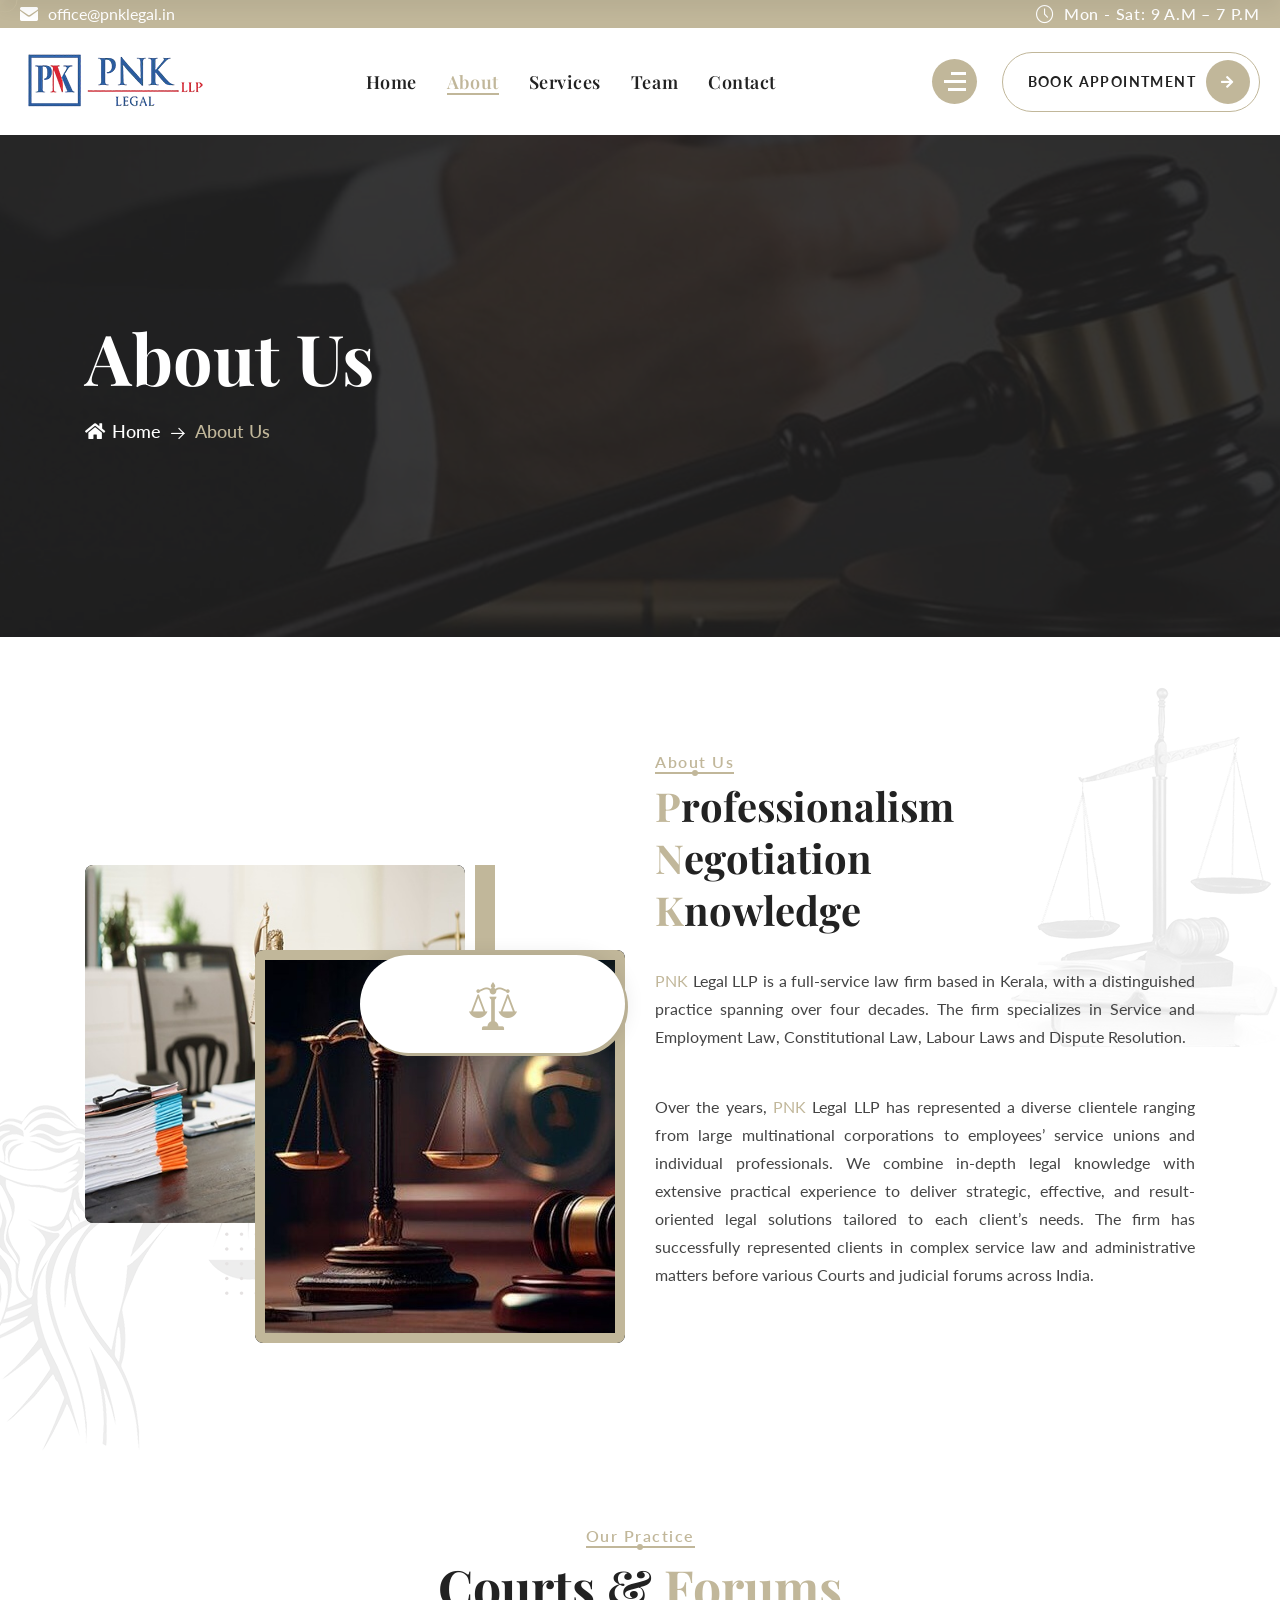
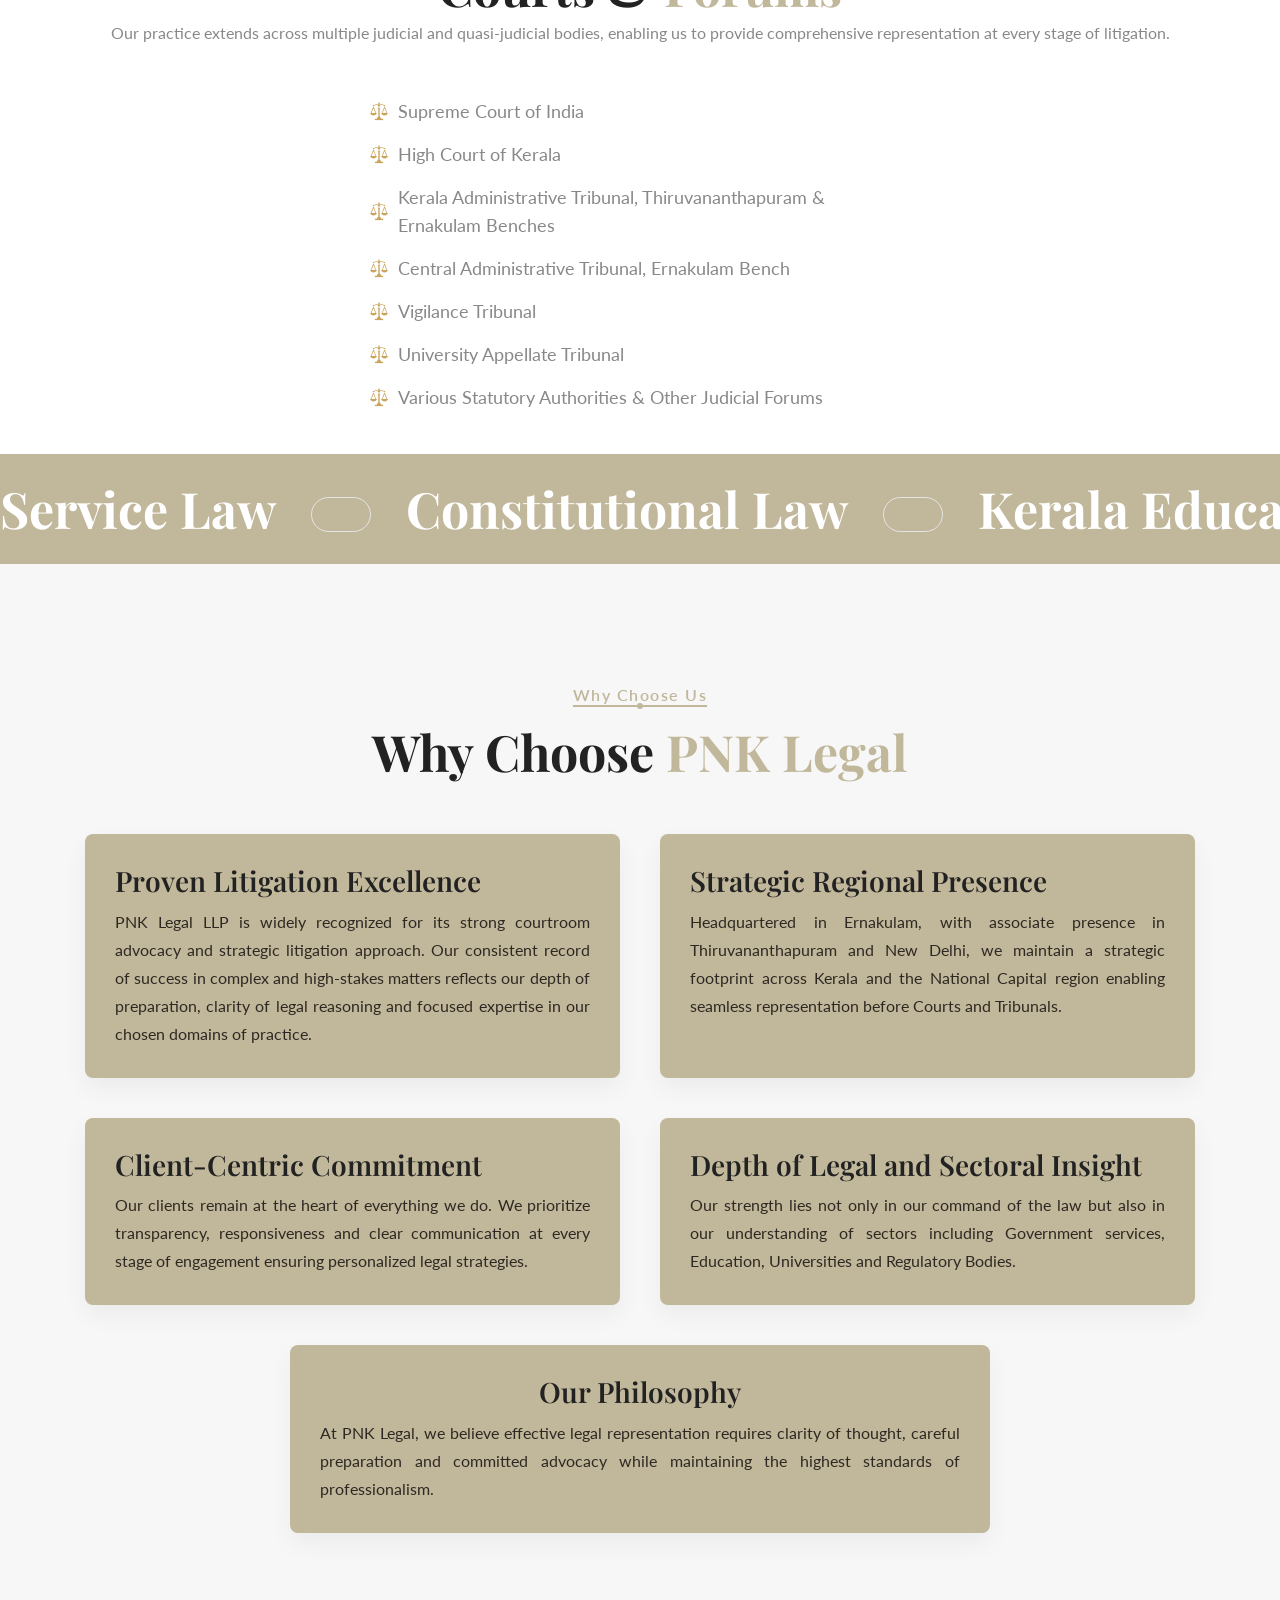
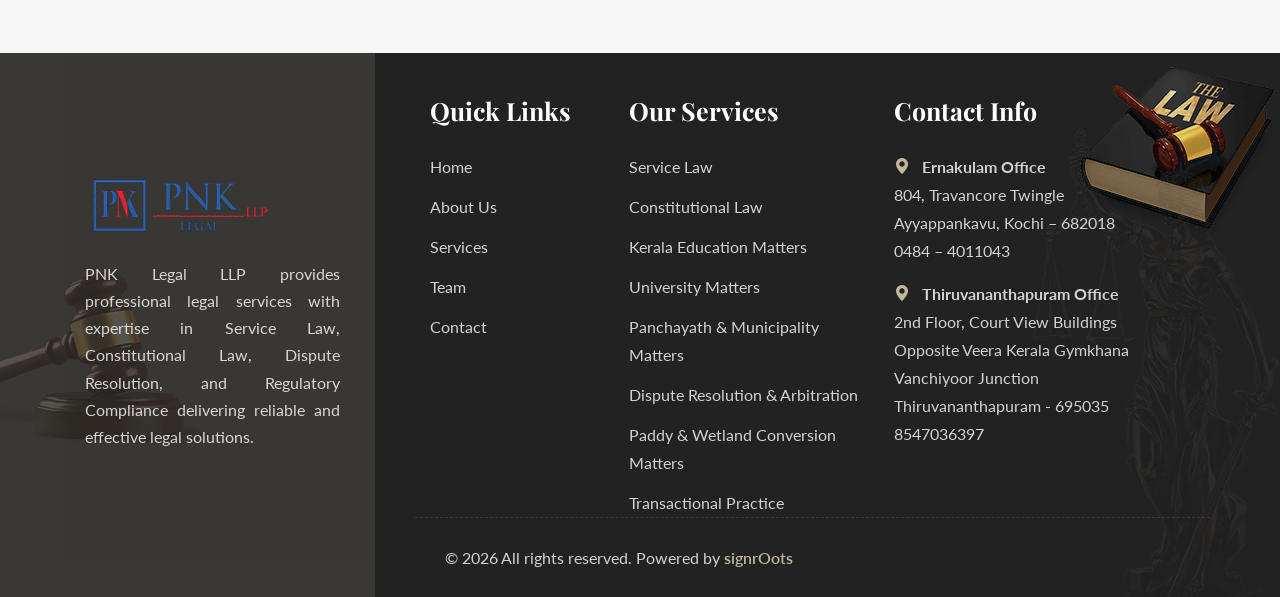
==== commit b791ec21: "Update about.html" ====
--- a/about.html
+++ b/about.html
@@ -341,10 +341,8 @@
 
 
                    <p class="about-one__text" style="text-align: justify;">
-                        Over the years, <span style="color:#c1b79a;">PNK  </span> Legal LLP has represented a diverse clientele ranging from large
-                       Multinational Corporations to Employees’ Service Unions and Individual Professionals.
-                        We combine in-depth legal knowledge with extensive practical experience to deliver
-                        strategic, effective and result-oriented legal solutions tailored to each client’s needs.
+                        Over the years, <span style="color:#c1b79a;">PNK  </span> Legal LLP has represented  a diverse clientele ranging from large multinational corporations to employees’ service unions and individual professionals. We combine in-depth legal knowledge with extensive practical experience to deliver strategic, effective, and result-oriented legal solutions tailored to each client’s needs. The firm has successfully represented clients in complex service law 
+                        and administrative matters before various Courts and judicial forums across India.
                     </p>
                            
                         </div>
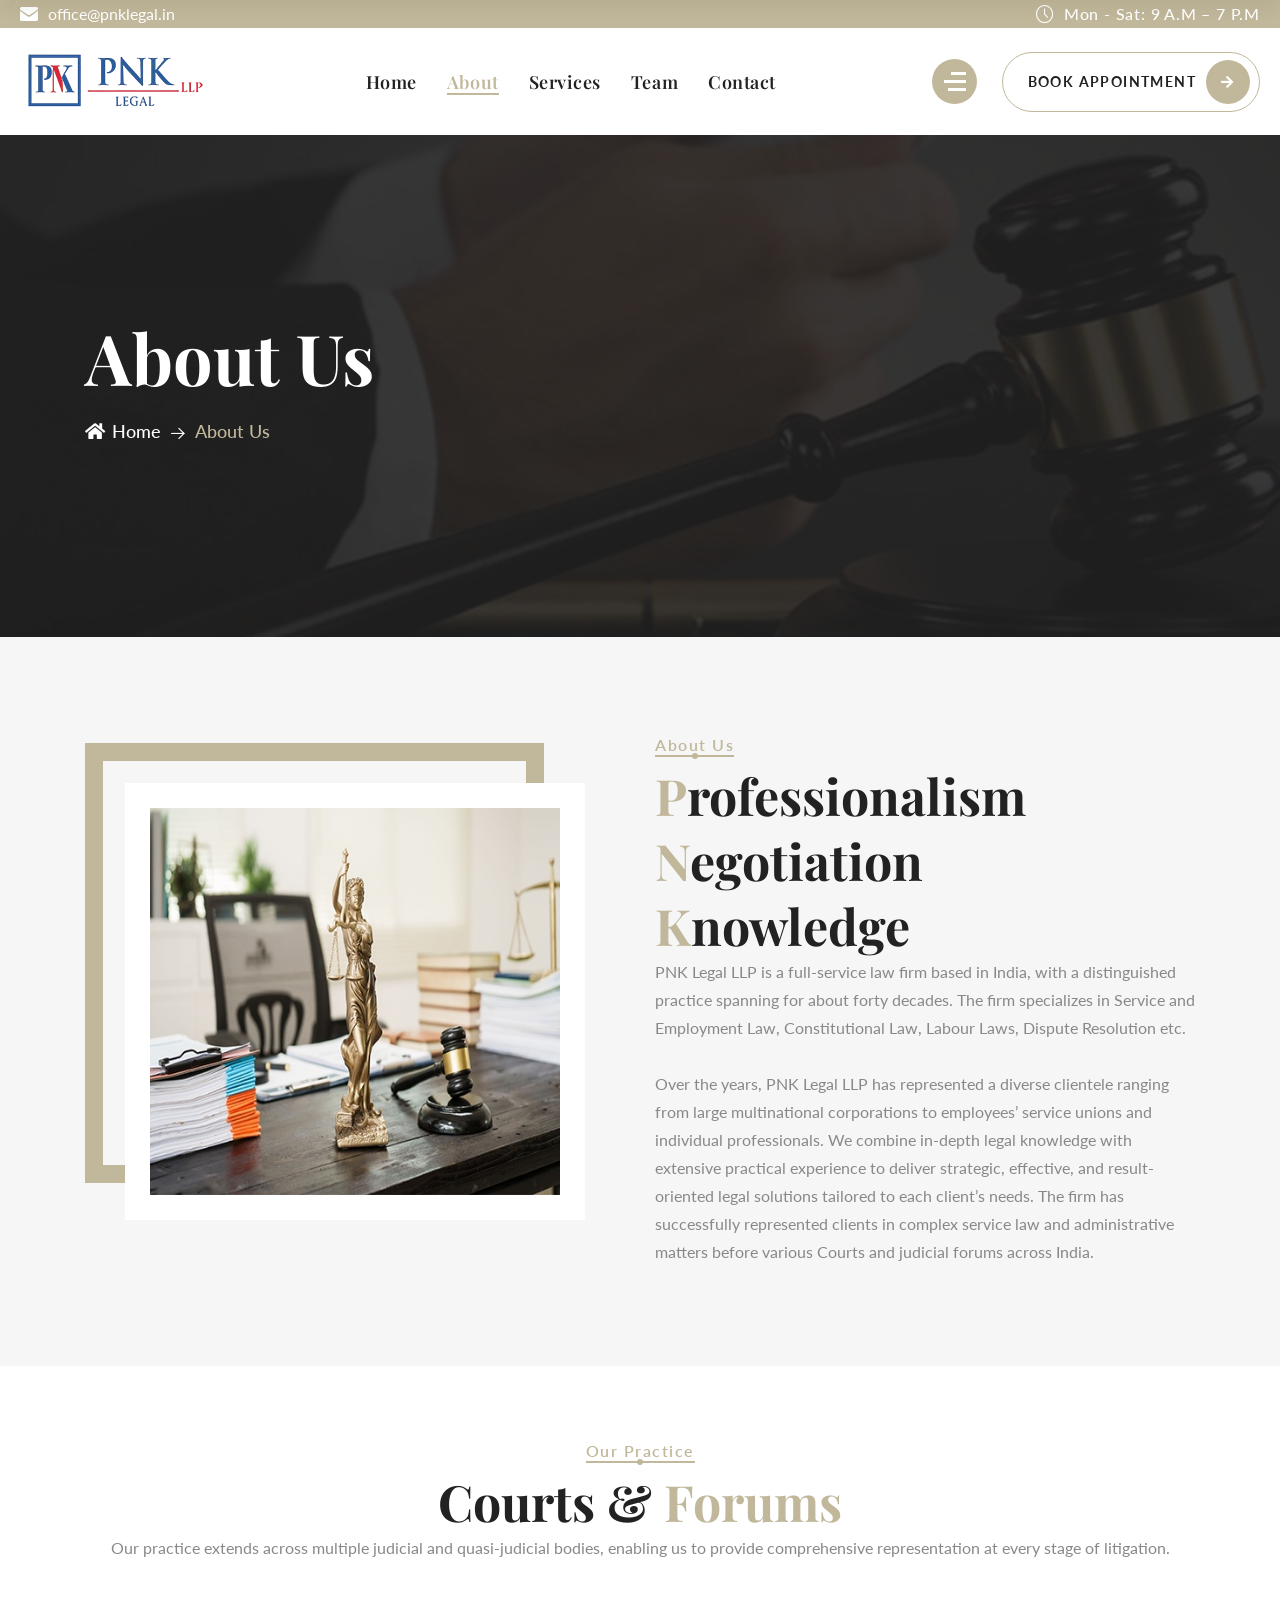
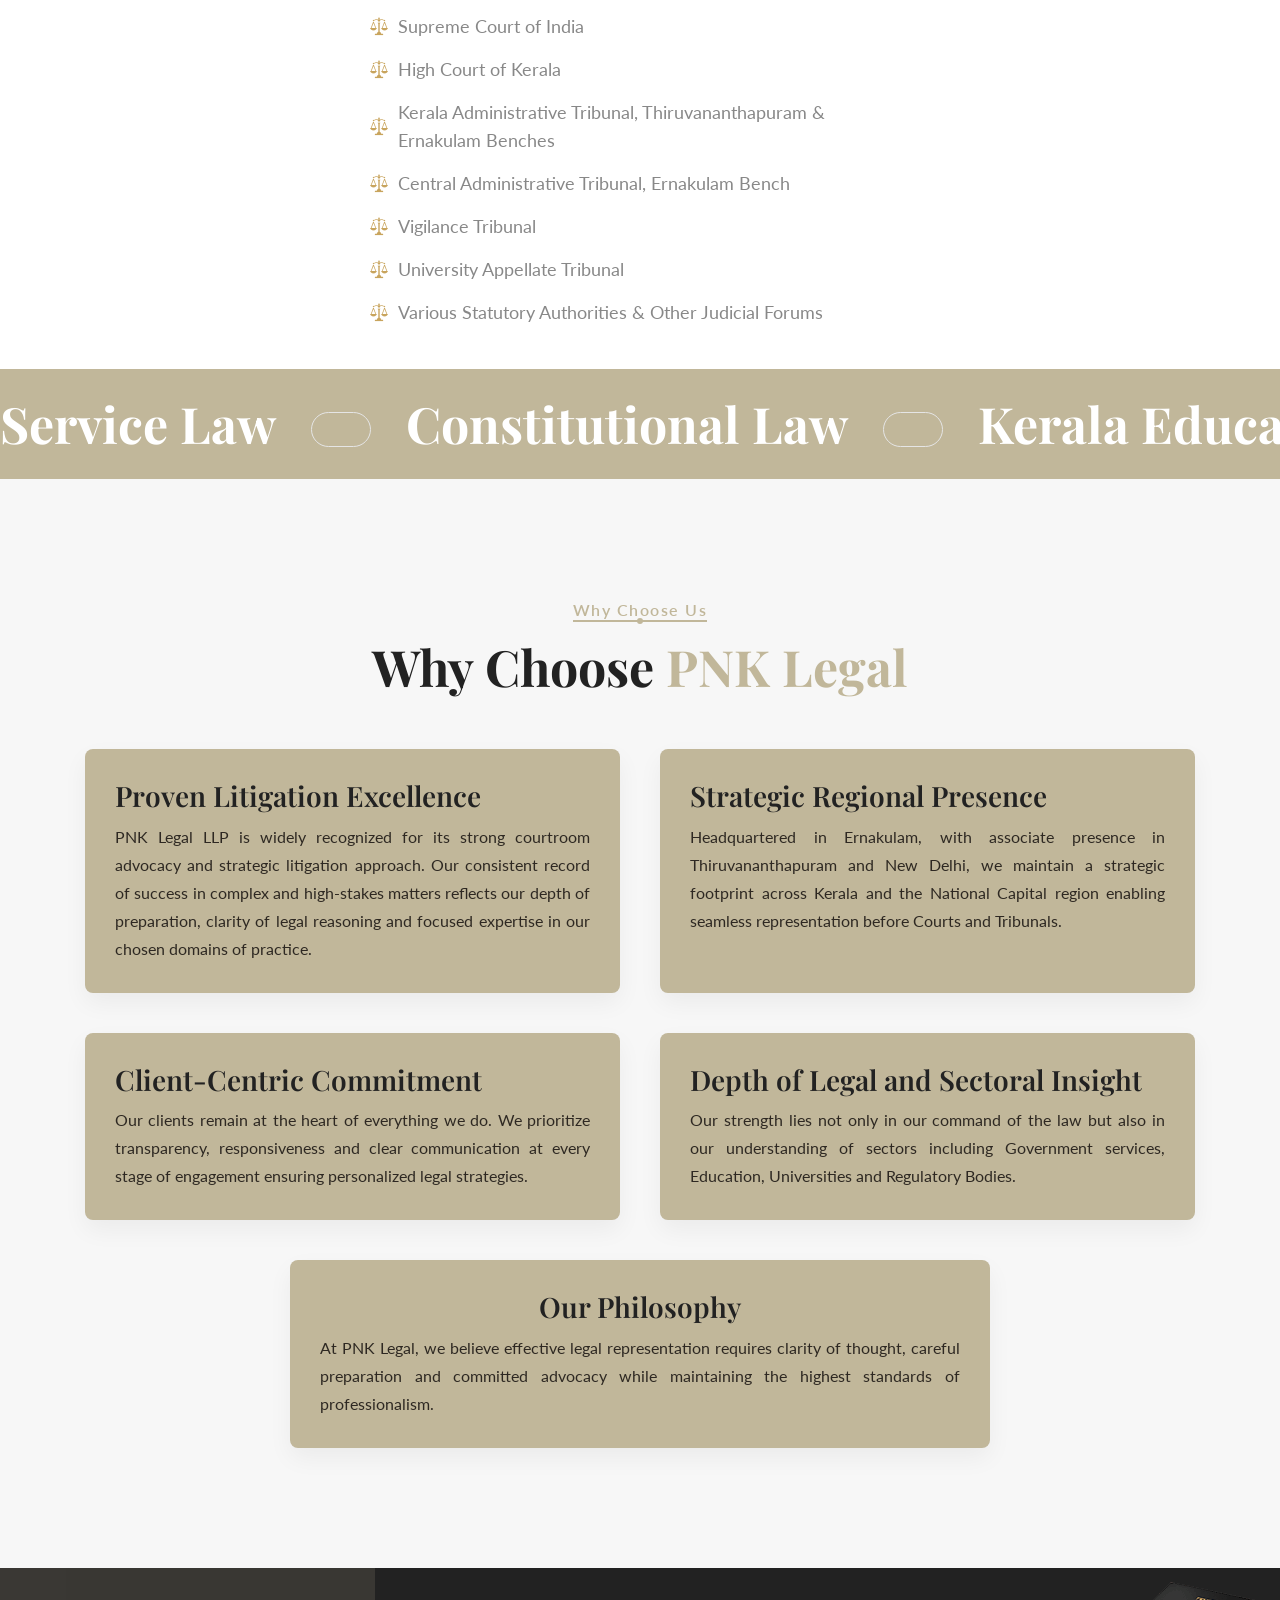
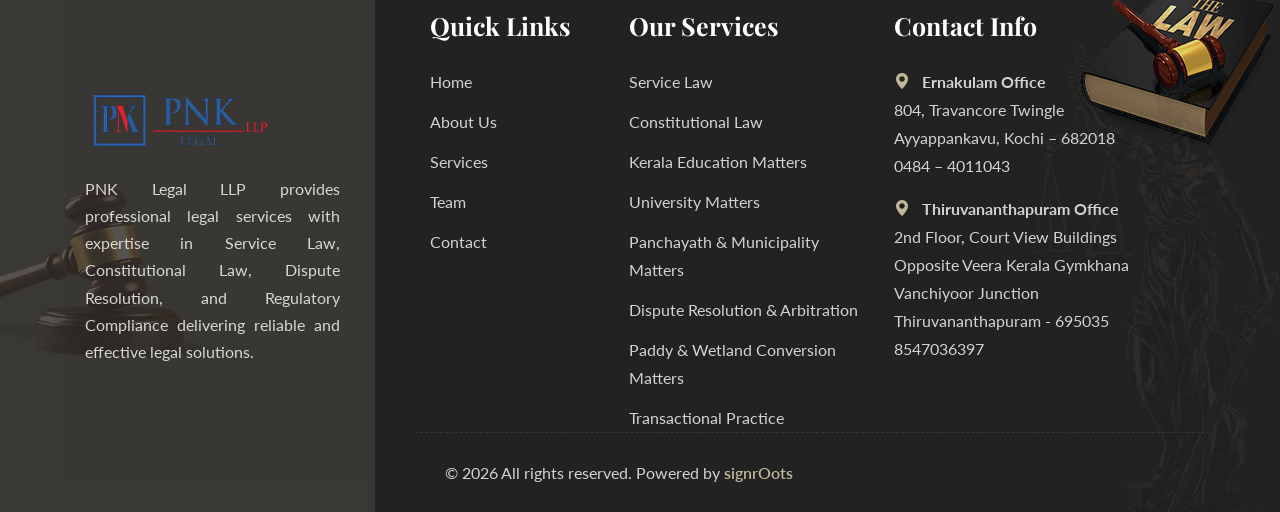
==== commit 128793c6: "about section updates" ====
--- a/about.html
+++ b/about.html
@@ -281,76 +281,45 @@
             </div>
         </section>
         <!--Page Header End-->
-    <!--About One Start -->
-        <section class="about-one">
-            <div class="about-one__shape-3 float-bob-x">
-                <img src="assets/images/shapes/about-one-shape-3.png" alt="">
-            </div>
-            <div class="about-one__shape-4 float-bob-y">
-                <img src="assets/images/shapes/about-one-shape-4.png" alt="">
-            </div>
-            <div class="container">
-                <div class="row">
-                    <div class="col-xl-6">
-                        <div class="about-one__left wow slideInLeft" data-wow-delay="100ms" data-wow-duration="2500ms">
-                            <div class="about-one__img-box">
-                                <div class="about-one__img">
-                                    <img src="assets/images/resources/about-one-img-1.jpg" alt="">
-                                </div>
-                                <div class="about-one__img-two">
-                                    <img src="assets/images/resources/about-one-img-2.jpg" alt="">
-                                </div>
-                                <div class="about-one__satisfied-box img-bounce">
-                                    <div class="about-one__satisfied-box-inner">
-                                        <div class="about-one__satisfied-icon">
-                                            <span class="icon-scales-of-justice"></span>
-                                        </div>
-                                    </div>
-                                    <div class="about-one__satisfied-box-shape"></div>
-                                </div>
-                                
-                                <div class="about-one__high-quality-service-box">
-                                    <div class="about-one__high-quality-service">
-                                        <h5>Best Lawyer For You</h5>
-                                       
-                                    </div>
-                                </div>
-                            </div>
-                            <div class="about-one__shape-1"></div>
-                            <div class="about-one__shape-2">
-                                <img src="assets/images/shapes/about-one-shape-2.png" alt="">
-                            </div>
-                        </div>
-                    </div>
-                    <div class="col-xl-6">
-                        <div class="about-one__right">
-                            <div class="section-title text-left sec-title-animation animation-style2">
-                                <div class="section-title__tagline-box">
-                                    <span class="section-title__tagline">About Us</span>
-                                    <div class="section-title__tagline-shape"></div>
-                                </div>
-                               <h2 class="section-title__title title-animation"><span>P</span>rofessionalism <br><span>N</span>egotiation
-                                    <br><span>K</span>nowledge
-                                </h2>
-                            </div>
-                           <p class="about-one__text" style="text-align: justify;">
-                            <span style="color:#c1b79a;">PNK  </span> Legal LLP is a full-service law firm based in Kerala, with a distinguished practice
-                            spanning over four decades. The firm specializes in Service and Employment Law,
-                            Constitutional Law, Labour Laws and Dispute Resolution.
-                        </p>
-
-
-                   <p class="about-one__text" style="text-align: justify;">
-                        Over the years, <span style="color:#c1b79a;">PNK  </span> Legal LLP has represented  a diverse clientele ranging from large multinational corporations to employees’ service unions and individual professionals. We combine in-depth legal knowledge with extensive practical experience to deliver strategic, effective, and result-oriented legal solutions tailored to each client’s needs. The firm has successfully represented clients in complex service law 
-                        and administrative matters before various Courts and judicial forums across India.
-                    </p>
-                           
-                        </div>
-                    </div>
-                </div>
-            </div>
-        </section>
-        <!--About One End -->
+
+      <!--About One Start -->
+<section class="about-modern">
+    <div class="container">
+        <div class="row align-items-center">
+
+            <!-- Image Side -->
+            <div class="col-lg-6">
+                <div class="about-img-wrapper">
+
+                    <div class="about-bg-shape"></div>
+
+                    <img src="assets/images/resources/about-one-img-1.jpg" class="about-main-img" alt="Lawyer">
+
+                </div>
+            </div>
+
+            <!-- Content Side -->
+            <div class="col-lg-6">
+                <div class="about-content">
+                <div class="section-title__tagline-box">
+                    <span class="section-title__tagline">About Us</span>
+                        <div class="section-title__tagline-shape"></div>
+                </div>
+
+             <h2 class="section-title__title title-animation"><span>P</span>rofessionalism <br><span>N</span>egotiation <br><span>K</span>nowledge
+            </h2>
+                    <p>
+                        PNK Legal LLP is a full-service law firm based in India, with a distinguished practice spanning for about forty decades. The firm specializes in Service and Employment Law, Constitutional Law, Labour Laws, Dispute Resolution etc.
+                    </p><br>
+                   <p>Over the years, PNK Legal LLP has represented a diverse clientele ranging from large multinational corporations to employees’ service unions and individual professionals. We combine in-depth legal knowledge with extensive practical experience to deliver strategic, effective, and result-oriented legal solutions tailored to each client’s needs. The firm has successfully represented clients in complex service law and administrative matters before various Courts and judicial forums across India.</p> 
+                </div>
+            </div>
+
+        </div>
+    </div>
+</section>
+<!--About One End -->
+
 
 <!-- Courts & Forums Start -->
 <section class="courts-forums pt-120 pb-120">
--- a/assets/css/style.css
+++ b/assets/css/style.css
@@ -3530,4 +3530,85 @@
     text-align-last: left;
     hyphens: auto;
     line-height: 1.7;
+}
+
+.about-modern{
+padding:100px 0;
+background:#f6f6f6;
+}
+
+.about-img-wrapper{
+position:relative;
+}
+
+.about-img-wrapper{
+position:relative;
+padding:40px;
+}
+
+/* gold frame behind image */
+.about-bg-shape{
+position:absolute;
+top:0;
+left:0;
+width:85%;
+height:85%;
+border:18px solid #c1b79a;
+z-index:1;
+}
+
+/* main image */
+.about-main-img{
+width:100%;
+position:relative;
+z-index:2;
+background:#fff;
+padding:25px;
+}
+
+/* experience box (keep if needed) */
+.experience-box{
+position:absolute;
+bottom:-20px;
+right:20px;
+background:#fff;
+padding:20px;
+border-radius:10px;
+box-shadow:0 10px 30px rgba(0,0,0,0.1);
+z-index:3;
+}
+
+
+/* button */
+.about-btn{
+display:inline-block;
+margin-top:25px;
+background:#d7c1a3;
+padding:12px 30px;
+border-radius:30px;
+color:#000;
+font-weight:600;
+text-decoration:none;
+transition:0.3s;
+}
+
+.about-btn:hover{
+background:#c59d5f;
+color:#fff;
+}
+
+/* responsive */
+@media (max-width:991px){
+
+.about-content{
+padding-left:0;
+margin-top:40px;
+}
+
+.experience-box{
+bottom:10px;
+right:10px;
+padding:18px;
+}
+
 }
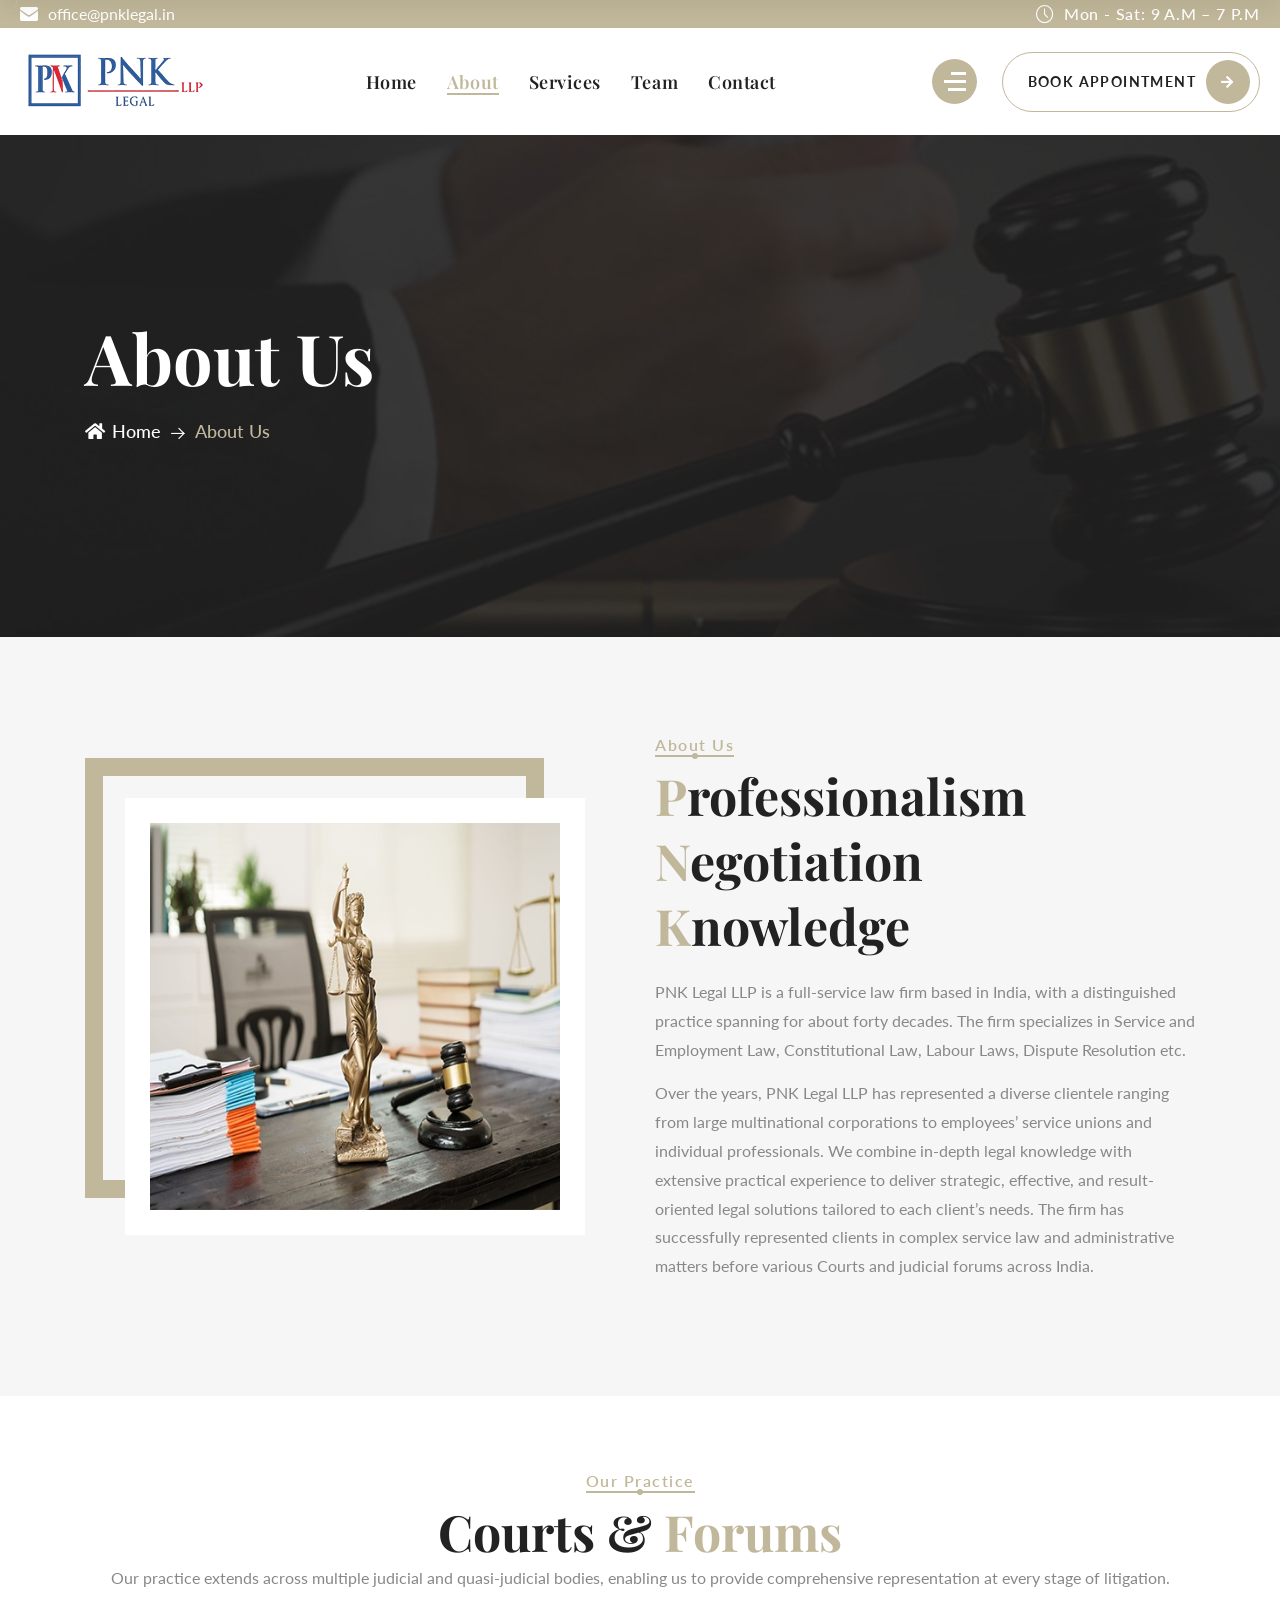
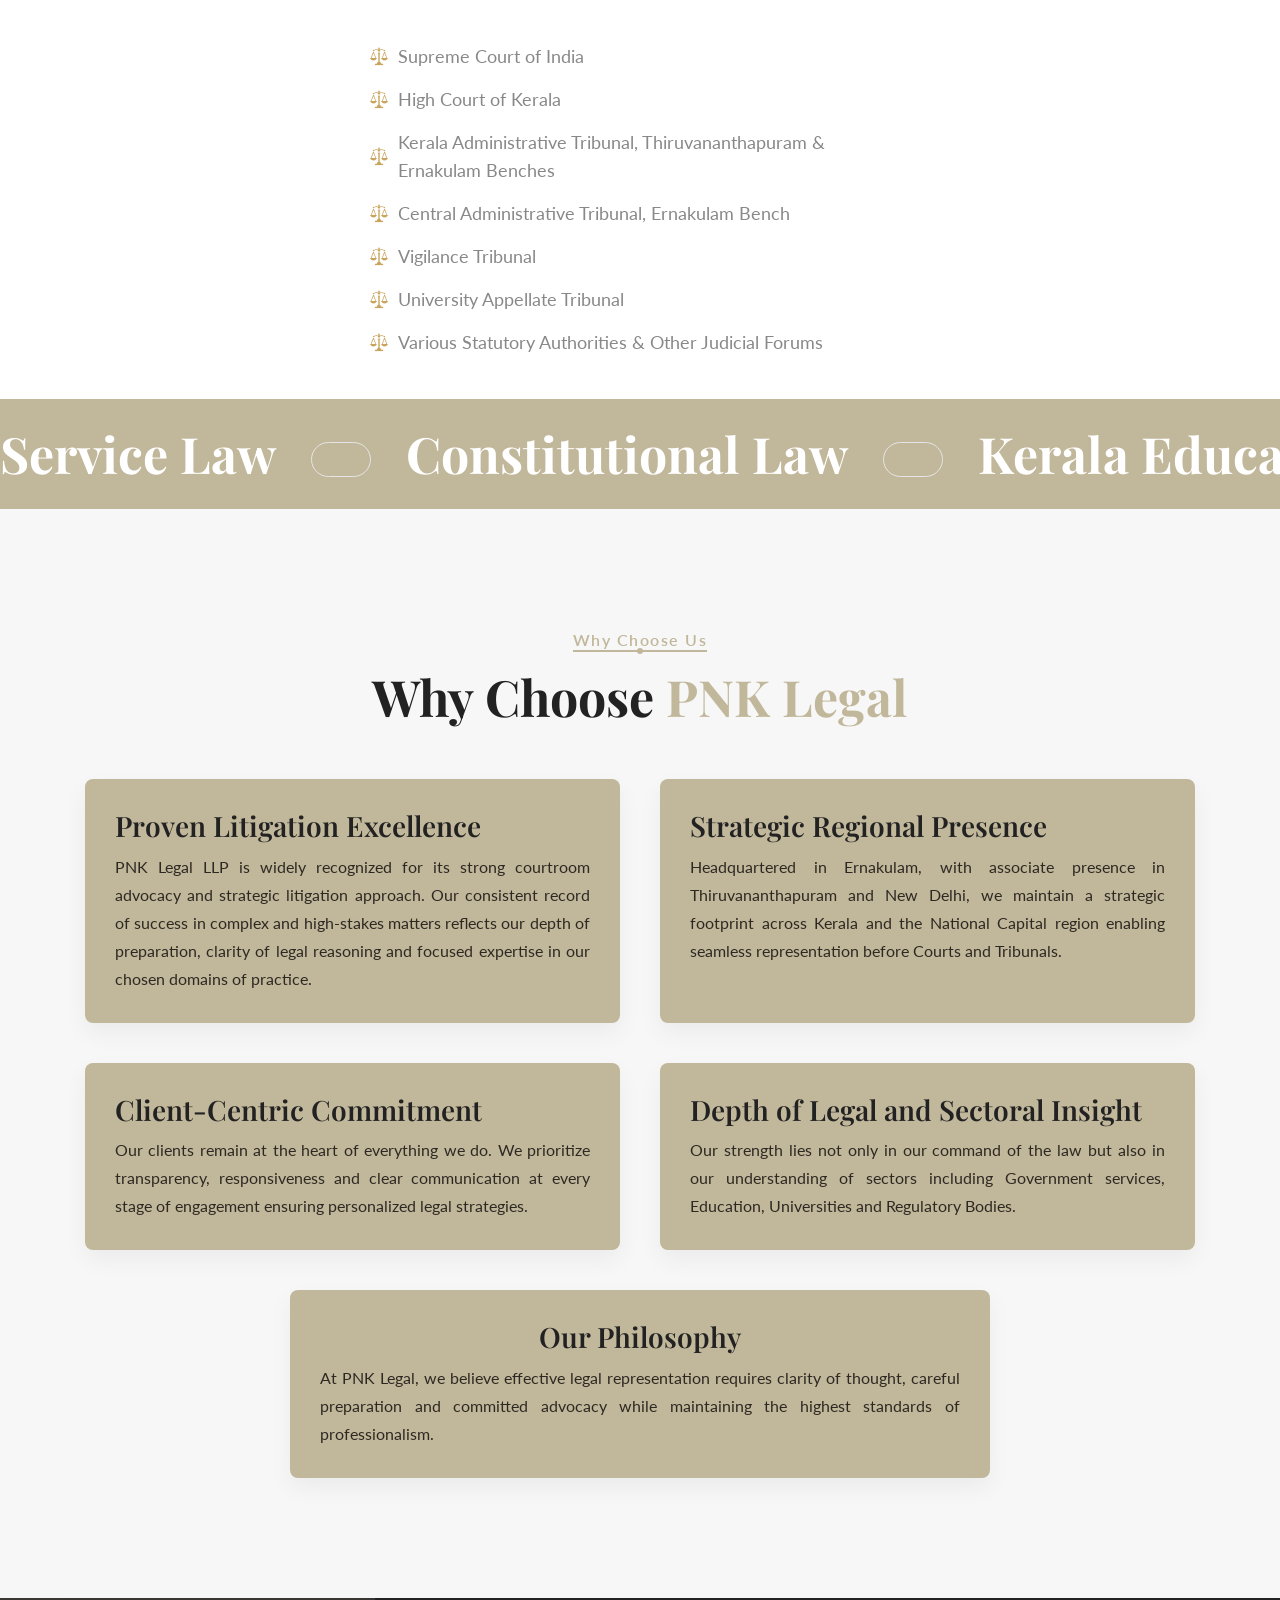
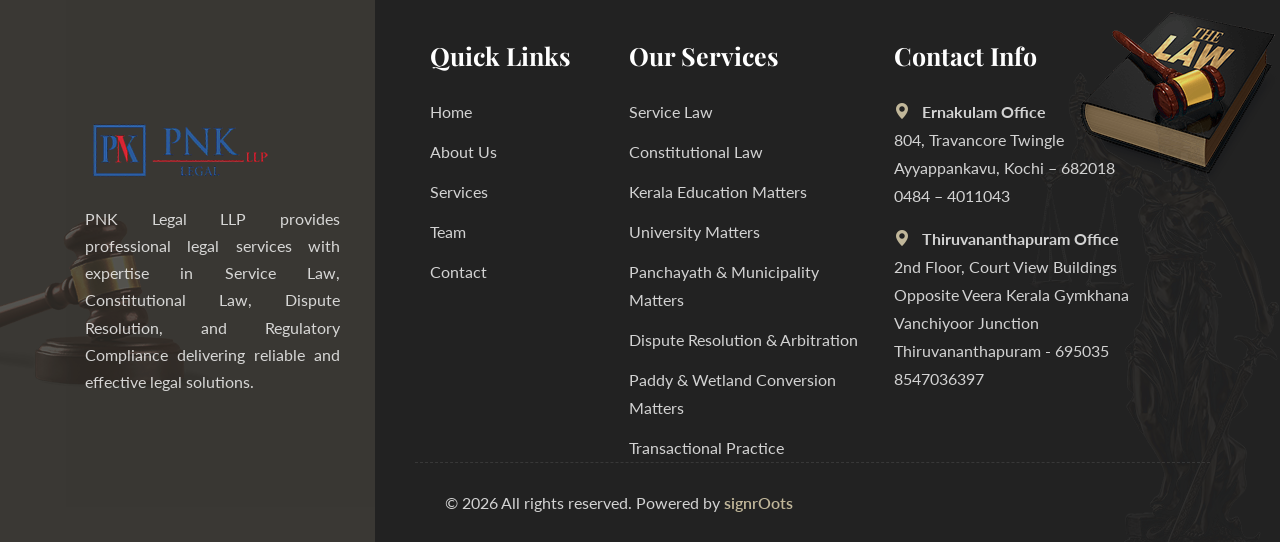
==== commit c0ab8d9e: "about section updated" ====
--- a/about.html
+++ b/about.html
@@ -309,9 +309,9 @@
              <h2 class="section-title__title title-animation"><span>P</span>rofessionalism <br><span>N</span>egotiation <br><span>K</span>nowledge
             </h2>
                     <p>
-                        PNK Legal LLP is a full-service law firm based in India, with a distinguished practice spanning for about forty decades. The firm specializes in Service and Employment Law, Constitutional Law, Labour Laws, Dispute Resolution etc.
-                    </p><br>
-                   <p>Over the years, PNK Legal LLP has represented a diverse clientele ranging from large multinational corporations to employees’ service unions and individual professionals. We combine in-depth legal knowledge with extensive practical experience to deliver strategic, effective, and result-oriented legal solutions tailored to each client’s needs. The firm has successfully represented clients in complex service law and administrative matters before various Courts and judicial forums across India.</p> 
+                       <span>PNK</span>  Legal LLP is a full-service law firm based in India, with a distinguished practice spanning for about forty decades. The firm specializes in Service and Employment Law, Constitutional Law, Labour Laws, Dispute Resolution etc.
+                    </p>
+                   <p>Over the years, <span>PNK</span>  Legal LLP has represented a diverse clientele ranging from large multinational corporations to employees’ service unions and individual professionals. We combine in-depth legal knowledge with extensive practical experience to deliver strategic, effective, and result-oriented legal solutions tailored to each client’s needs. The firm has successfully represented clients in complex service law and administrative matters before various Courts and judicial forums across India.</p> 
                 </div>
             </div>
 
--- a/assets/css/style.css
+++ b/assets/css/style.css
@@ -3611,4 +3611,12 @@
 padding:18px;
 }
 
+}
+
+.about-content h2{
+    margin-bottom: 20px;
+}
+.about-content p{
+    margin-bottom: 15px;
+    line-height: 1.8;
 }
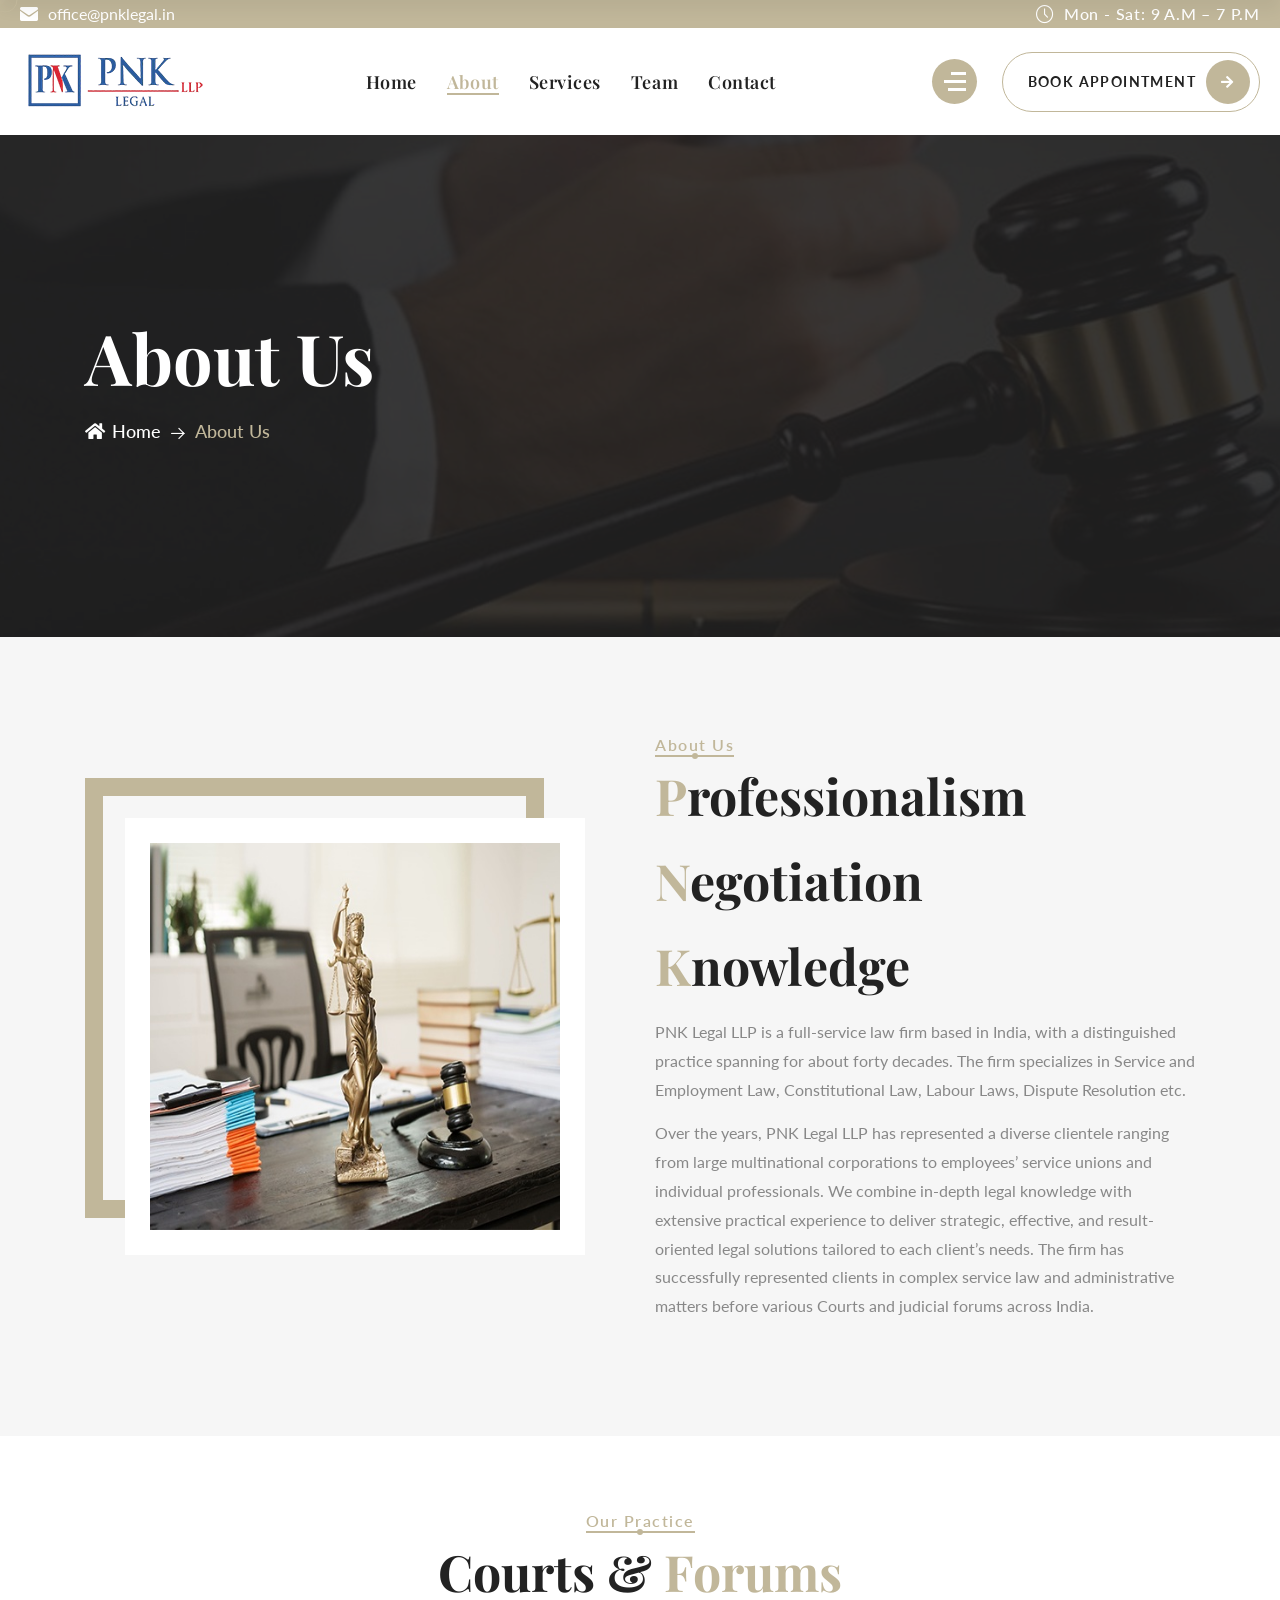
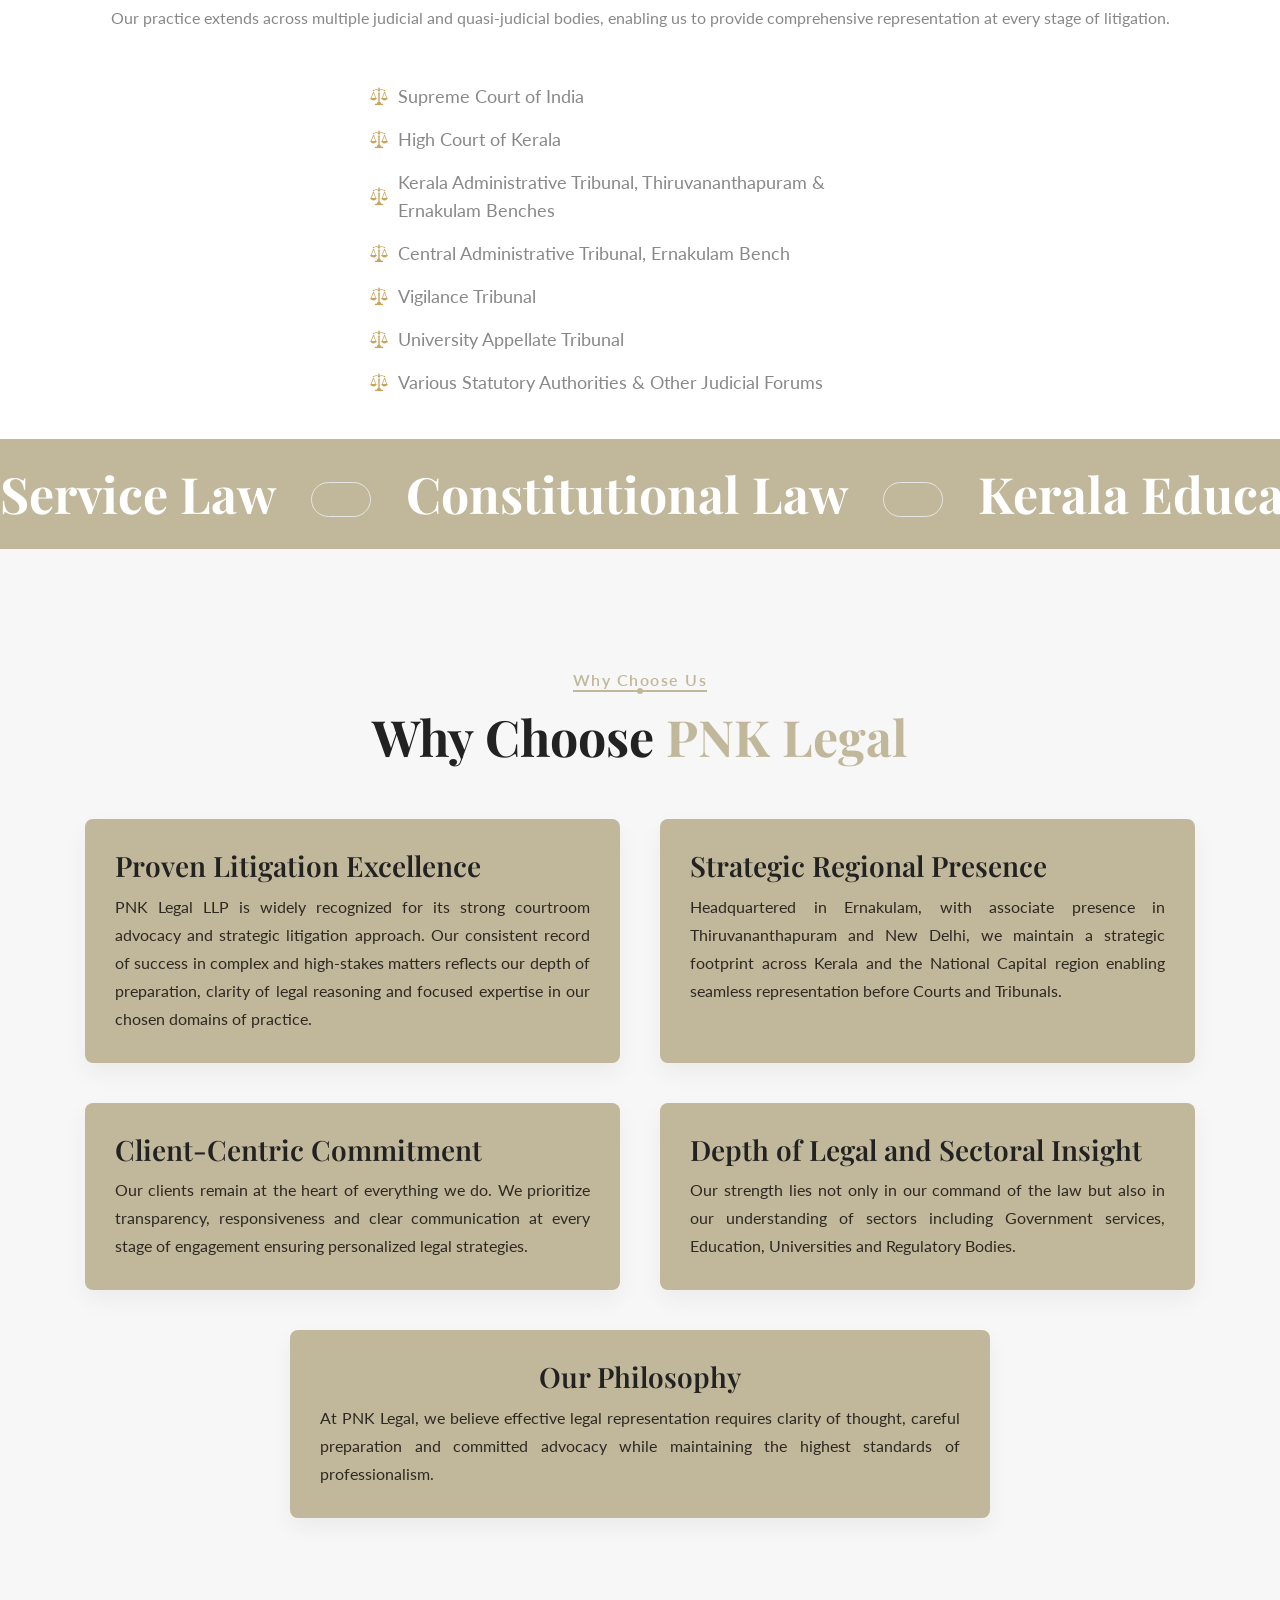
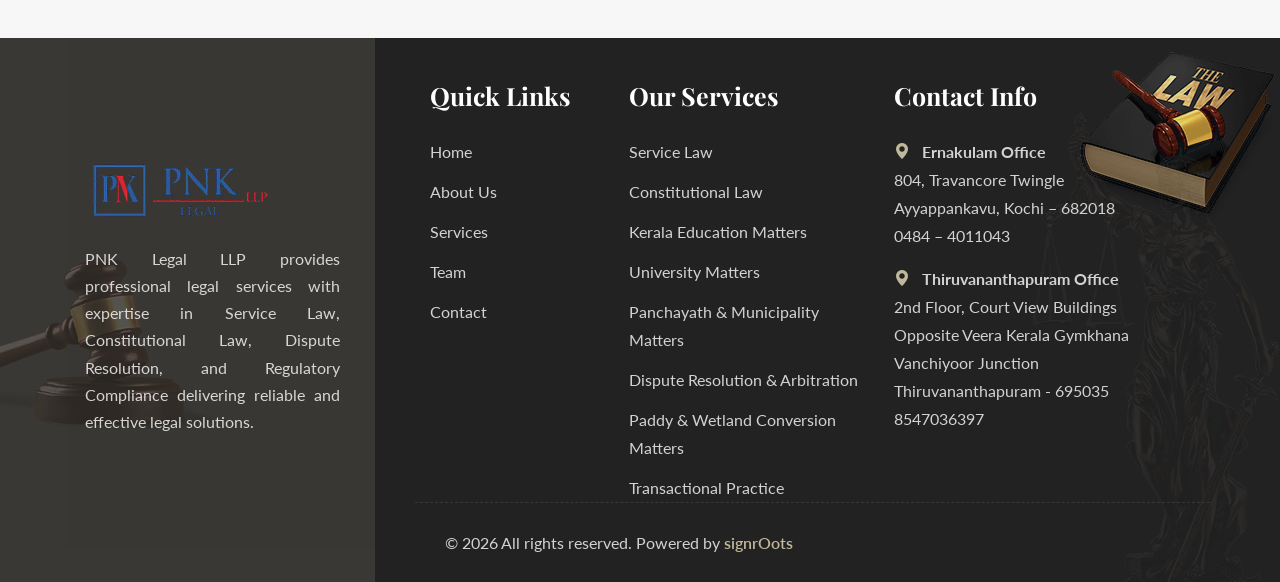
==== commit c5b1fced: "about section  updates" ====
--- a/about.html
+++ b/about.html
@@ -305,9 +305,13 @@
                     <span class="section-title__tagline">About Us</span>
                         <div class="section-title__tagline-shape"></div>
                 </div>
-
-             <h2 class="section-title__title title-animation"><span>P</span>rofessionalism <br><span>N</span>egotiation <br><span>K</span>nowledge
-            </h2>
+                    <h2 class="section-title__title title-animation"><span>P</span>rofessionalism
+                                </h2>
+                                <h2 class="section-title__title title-animation"><span>N</span>egotiation
+                                    </span>
+                                </h2>
+                                 <h2 class="section-title__title title-animation"><span>K</span>nowledge
+                                </h2>
                     <p>
                        <span>PNK</span>  Legal LLP is a full-service law firm based in India, with a distinguished practice spanning for about forty decades. The firm specializes in Service and Employment Law, Constitutional Law, Labour Laws, Dispute Resolution etc.
                     </p>
--- a/assets/css/style.css
+++ b/assets/css/style.css
@@ -3619,4 +3619,6 @@
 .about-content p{
     margin-bottom: 15px;
     line-height: 1.8;
-}+}
+
+
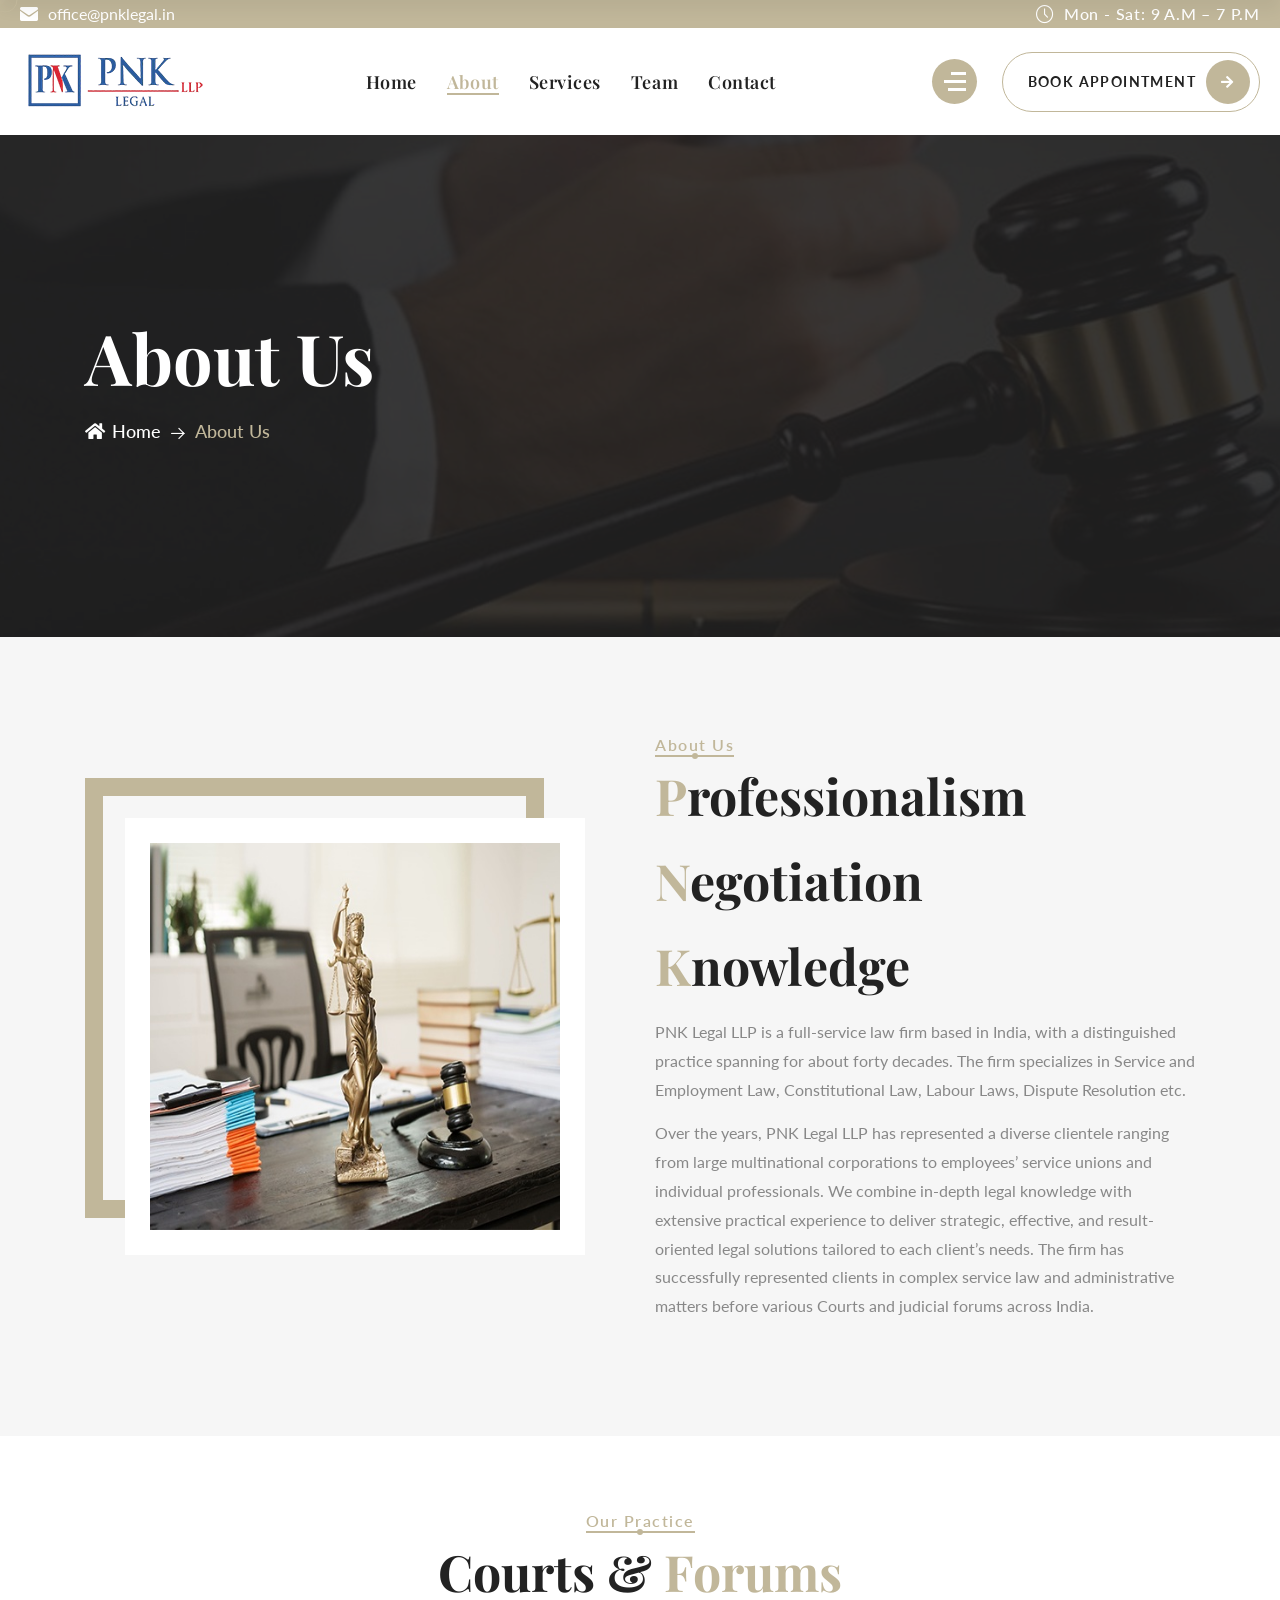
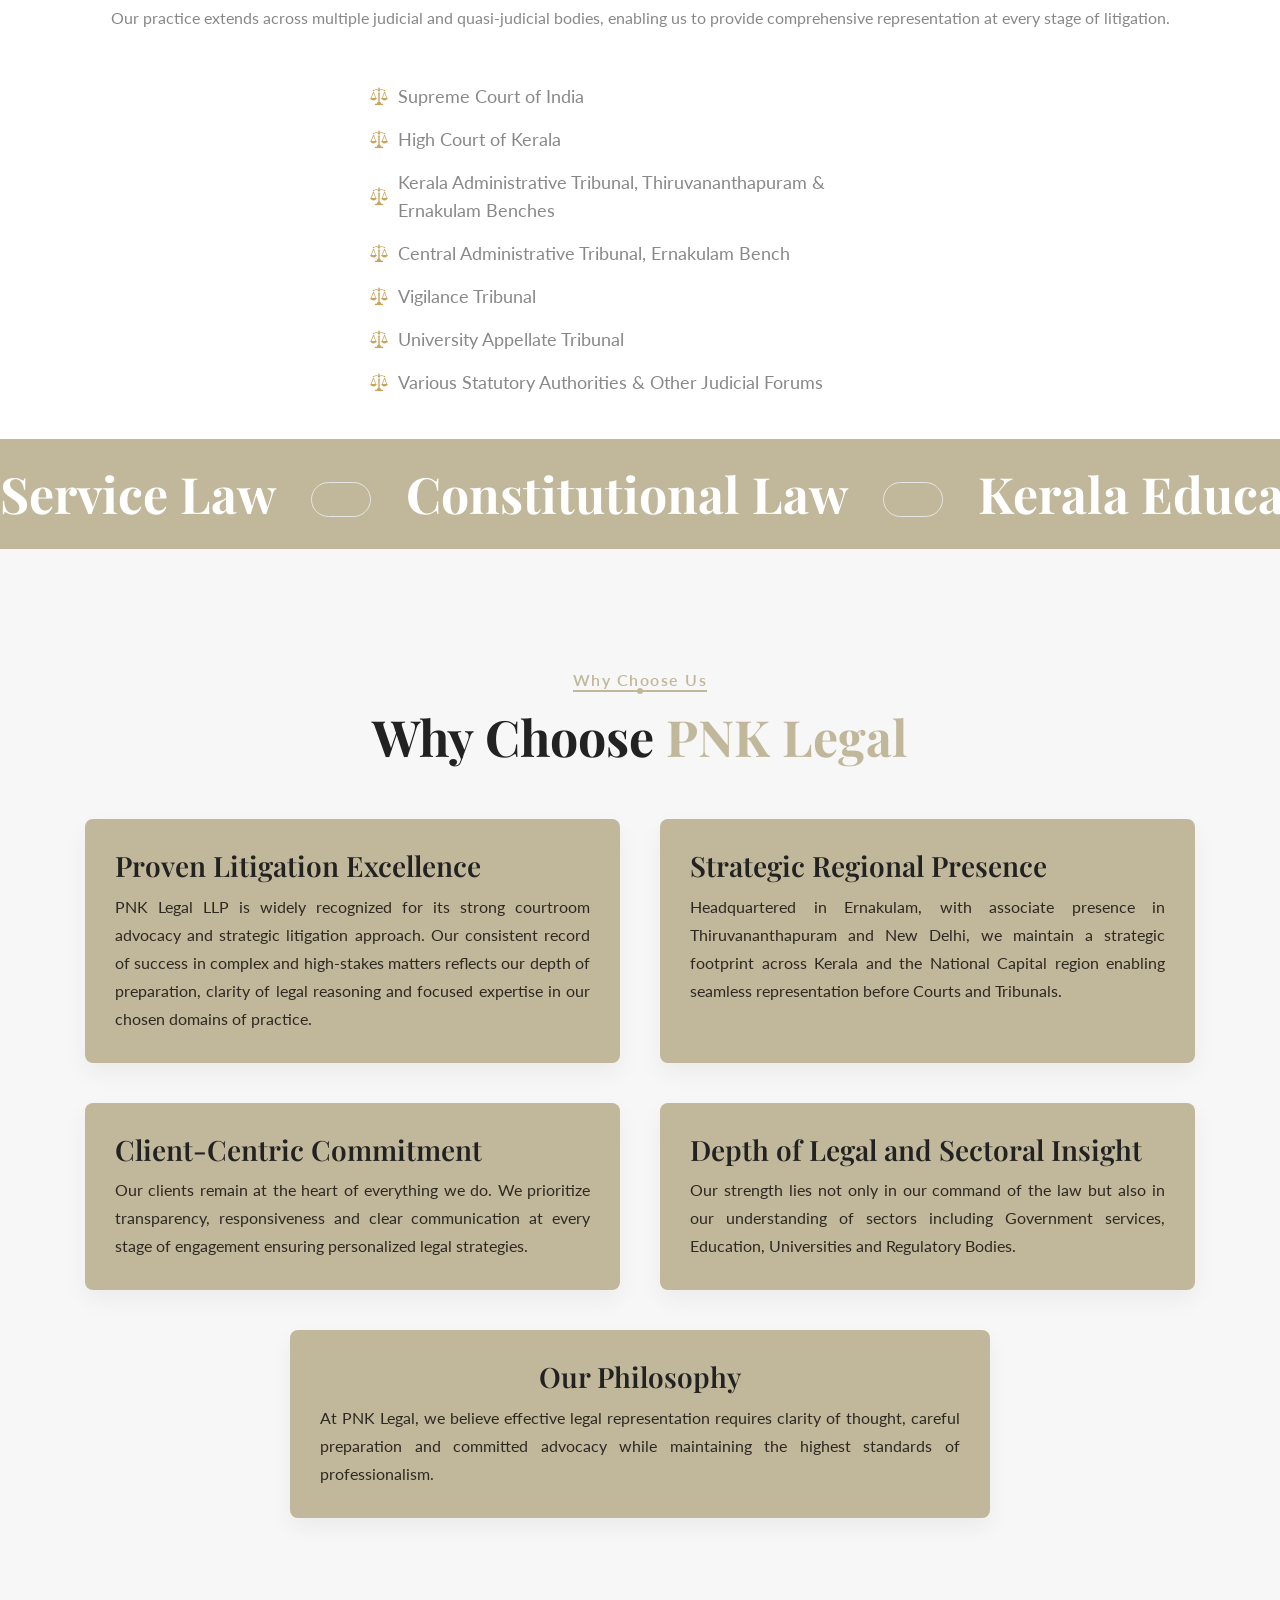
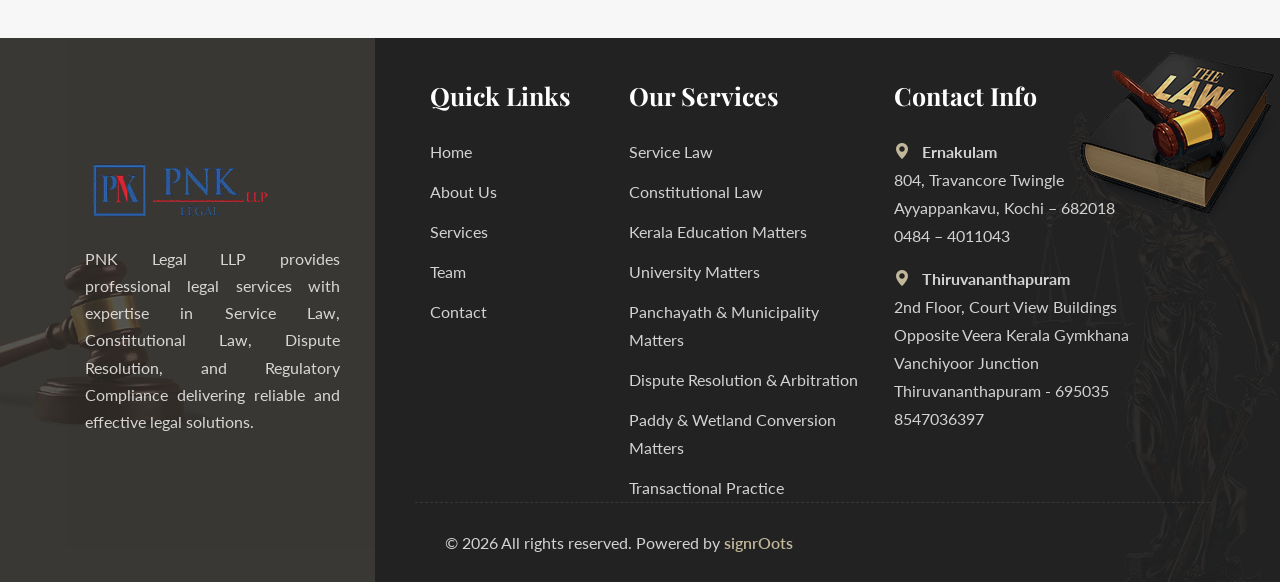
==== commit cc533cb7: "footer updated" ====
--- a/about.html
+++ b/about.html
@@ -580,7 +580,7 @@
                                         <div class="content">
                                             <p>
                                                 <span class="icon-pin"></span>
-                                                <strong>Ernakulam Office</strong>
+                                                <strong>Ernakulam</strong>
                                             </p>
 
                                             <p>
@@ -602,7 +602,7 @@
                                         <div class="content">
                                             <p>
                                                 <span class="icon-pin"></span>
-                                                <strong>Thiruvananthapuram Office</strong>
+                                               <strong>Thiruvananthapuram</strong>
                                             </p>
 
                                             <p>
--- a/assets/css/style.css
+++ b/assets/css/style.css
@@ -3622,3 +3622,15 @@
 }
 
 
+.team-one__img {
+    width: 100%;
+    height: 320px;        /* control card image height */
+    overflow: hidden;
+}
+
+.team-one__img img {
+    width: 100%;
+    height: 100%;
+    object-fit: cover;    /* fills the box properly */
+    display: block;
+}
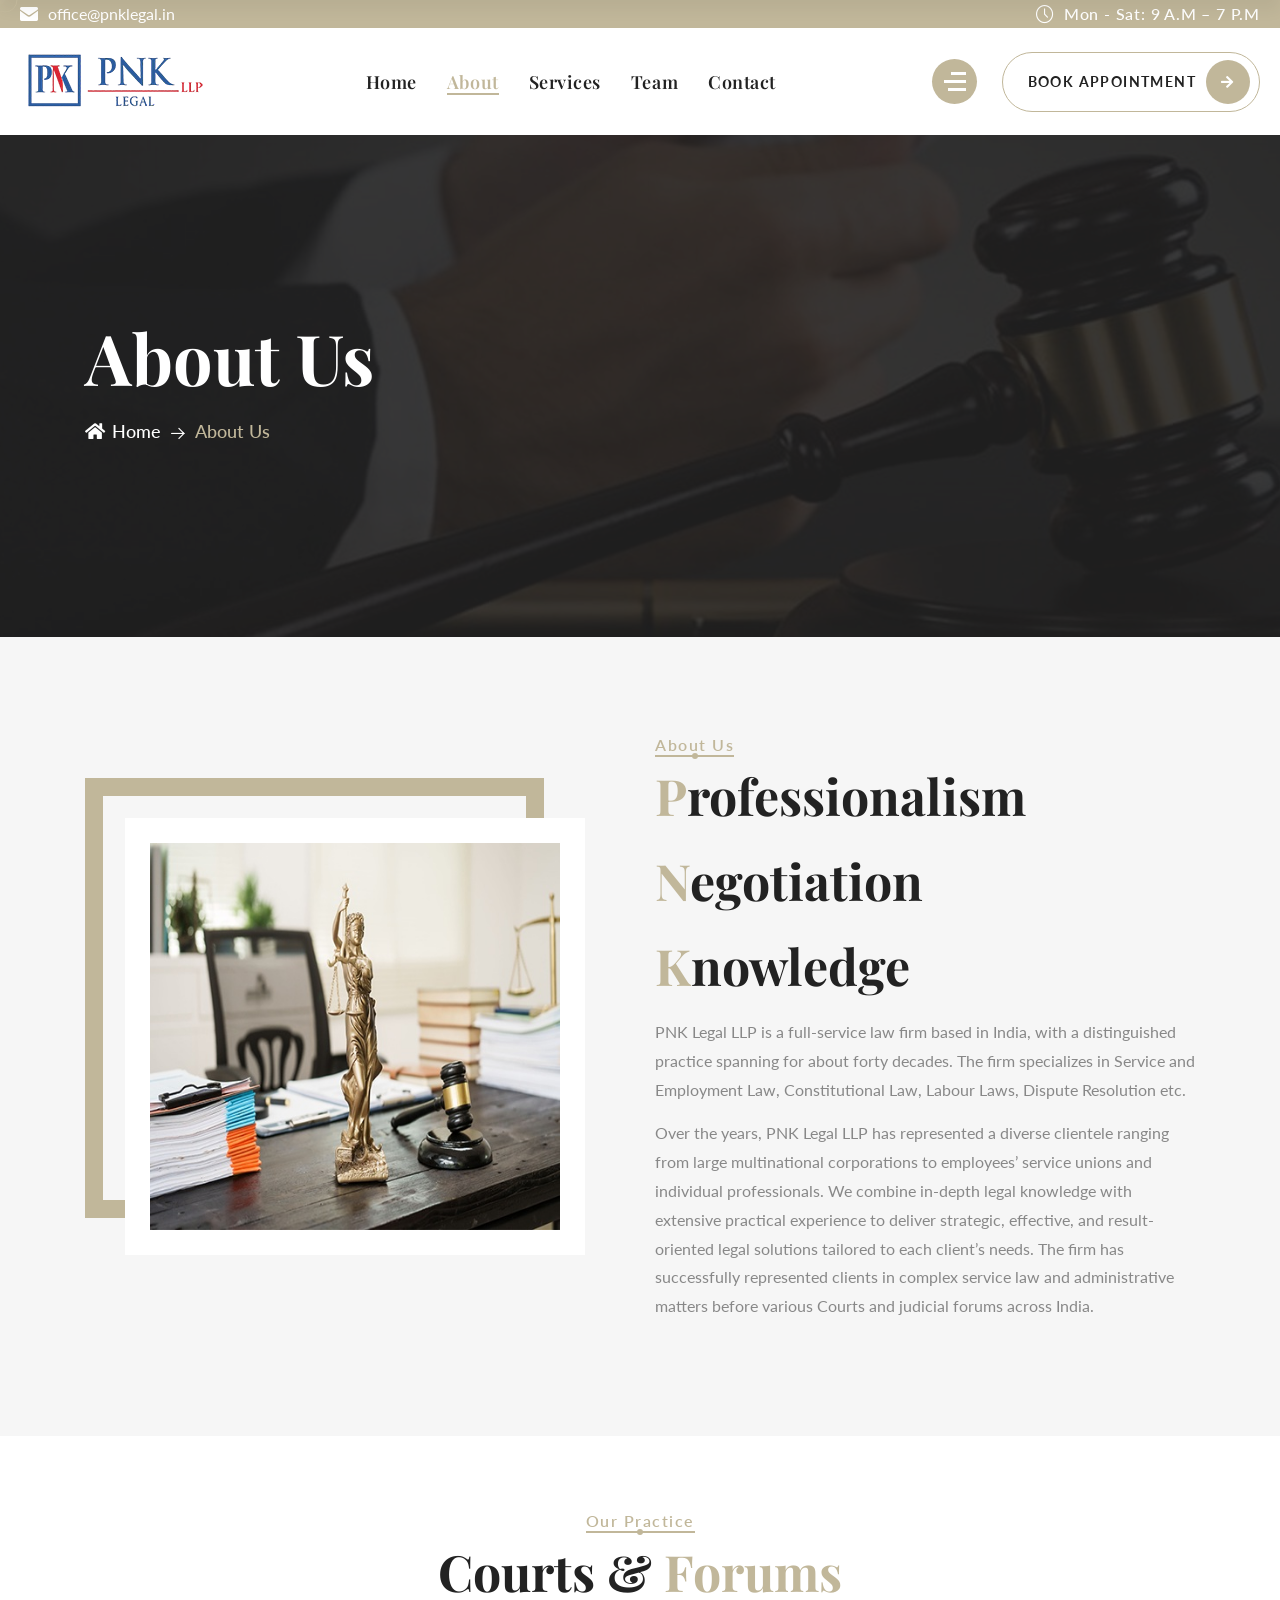
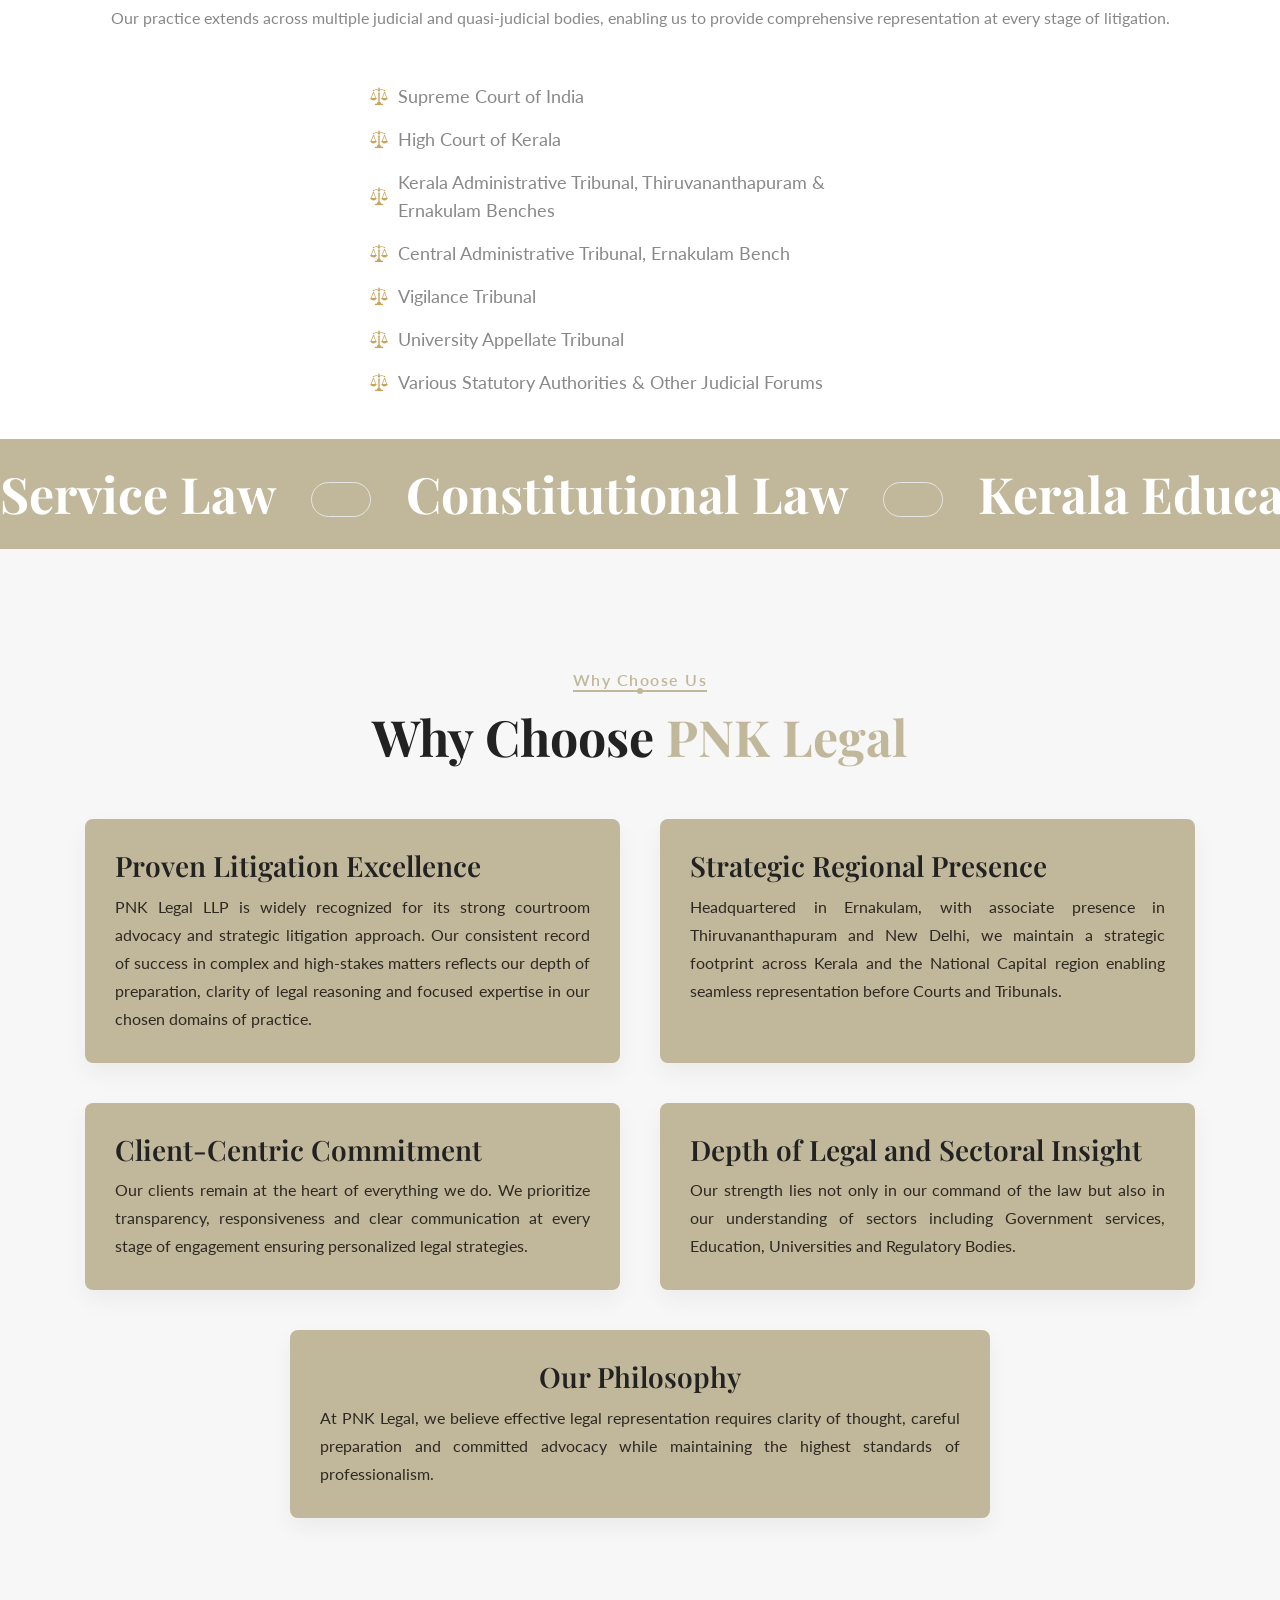
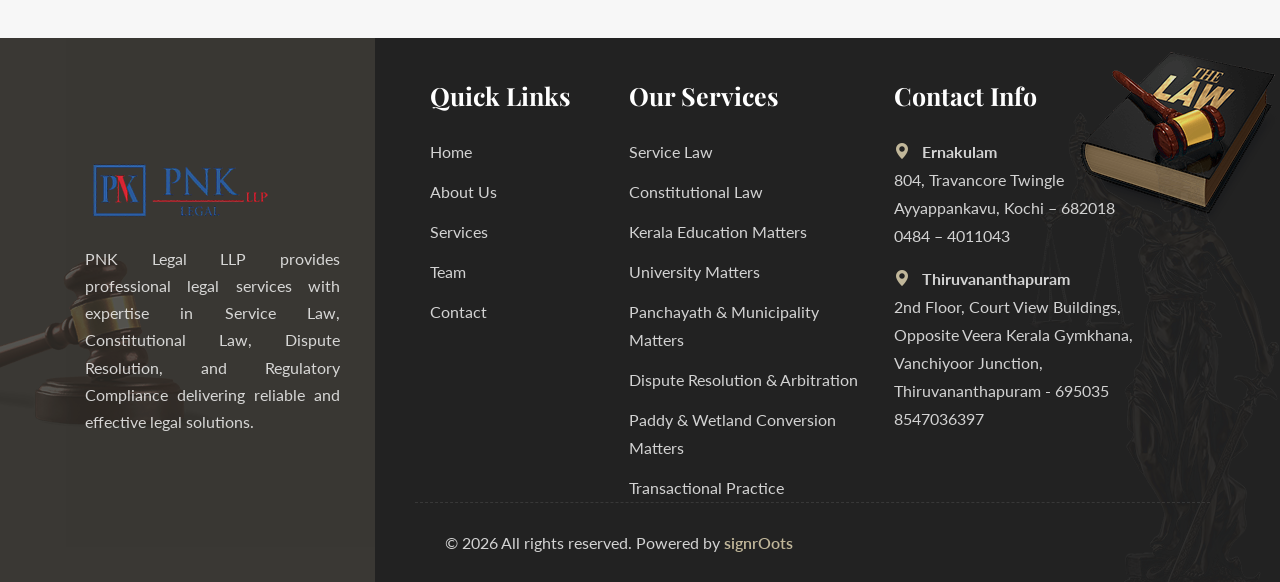
==== commit 2ee4cedb: "footer address update" ====
--- a/about.html
+++ b/about.html
@@ -128,41 +128,25 @@
                                     </p>
                                 </div>
                             </div>
-
-
                             <div class="sidebar-contact-info">
                                 <h4>Contact Info</h4>
                                 <ul class="list-unstyled">
                                     <li>
-                                        <span class="icon-pin"></span>804, Travancore Twingle<br>
-                                        Ayyappankavu, Kochi – 682018
-                                    </li>
-                                    <li>
-                                        <span class="icon-call"></span>
-                                        <a href="tel:04844011043">0484 – 4011043</a>
-                                    </li>
-                                    <li>
                                         <span class="icon-email"></span>
                                         <a href="mailto:office@pnklegal.in">office@pnklegal.in</a>
                                     </li>
+                                    <li>
+                                        <span class="icon-pin"></span>Ernakulam -  <a href="tel:04844011043">0484 – 4011043</a>
+                                    </li>
+                                  
+                                    <li>
+                                        <span class="icon-pin"></span>Thiruvananthapuram - <a href="tel:8547036397">8547036397</a>
+                                    </li>
+                                    
+                                    
                                 </ul>
                             </div>
-                            <div class="thm-social-link1">
-                                <ul class="social-box list-unstyled">
-                                    <li>
-                                        <a href="#"><i class="icon-facebook-app-symbol" aria-hidden="true"></i></a>
-                                    </li>
-                                    <li>
-                                        <a href="#"><i class="icon-twitter" aria-hidden="true"></i></a>
-                                    </li>
-                                    <li>
-                                        <a href="#"><i class="icon-linkedin" aria-hidden="true"></i></a>
-                                    </li>
-                                    <li>
-                                        <a href="#"><i class="icon-pinterest" aria-hidden="true"></i></a>
-                                    </li>
-                                </ul>
-                            </div>
+                           
                         </div>
                     </div>
                 </div>
@@ -188,7 +172,7 @@
                         </li>
                         
                     </ul>
-                    <p class="main-menu__top-welcome-text">Welcome to Our Judges Office</p>
+                    
                     <div class="main-menu__top-right">
                         <div class="main-menu__top-time">
                             <div class="main-menu__top-time-icon">
@@ -229,16 +213,6 @@
                             </ul>
                         </div>
                         <div class="main-menu__right">
-                            <div class="main-menu__call">
-                                <div class="main-menu__call-icon">
-                                    <i class="icon-call"></i>
-                                </div>
-                                <div class="main-menu__call-content">
-                                    <p class="main-menu__call-sub-title">Call Anytime</p>
-                                   <h5 class="main-menu__call-number"><a href="tel:04844011043">0484 – 4011043</a></h5>
-                                </div>
-                            </div>
-                         
                             <div class="main-menu__nav-sidebar-icon">
                                 <a class="navSidebar-button" href="#">
                                     <span class="icon-dots-menu-one"></span>
@@ -608,9 +582,9 @@
                                             <p>
                                                  <a href="https://www.google.com/maps?ll=8.49457,76.940472&z=16&t=m&hl=en-US&gl=US&mapclient=embed&cid=15357758163379242564" target="_blank">
 
-                                                2nd Floor, Court View Buildings<br>
-                                                Opposite Veera Kerala Gymkhana<br>
-                                                Vanchiyoor Junction<br>
+                                                2nd Floor, Court View Buildings,<br>
+                                                Opposite Veera Kerala Gymkhana,<br>
+                                                Vanchiyoor Junction,<br>
                                                 Thiruvananthapuram - 695035
                                                 </a>
                                             </p>
@@ -666,10 +640,7 @@
                     <i class="fa fa-envelope"></i>
                     <a href="mailto:office@pnklegal.in">office@pnklegal.in</a>
                 </li>
-                <li>
-                    <i class="fas fa-phone"></i>
-                    <a href="tel:04844011043">0484 – 4011043</a>
-                </li>
+             
             </ul><!-- /.mobile-nav__contact -->
             <div class="mobile-nav__top">
                 <div class="mobile-nav__social">
--- a/assets/css/style.css
+++ b/assets/css/style.css
@@ -3633,4 +3633,9 @@
     height: 100%;
     object-fit: cover;    /* fills the box properly */
     display: block;
+}
+
+
+.mobile-nav__social{
+display:none !important;
 }
